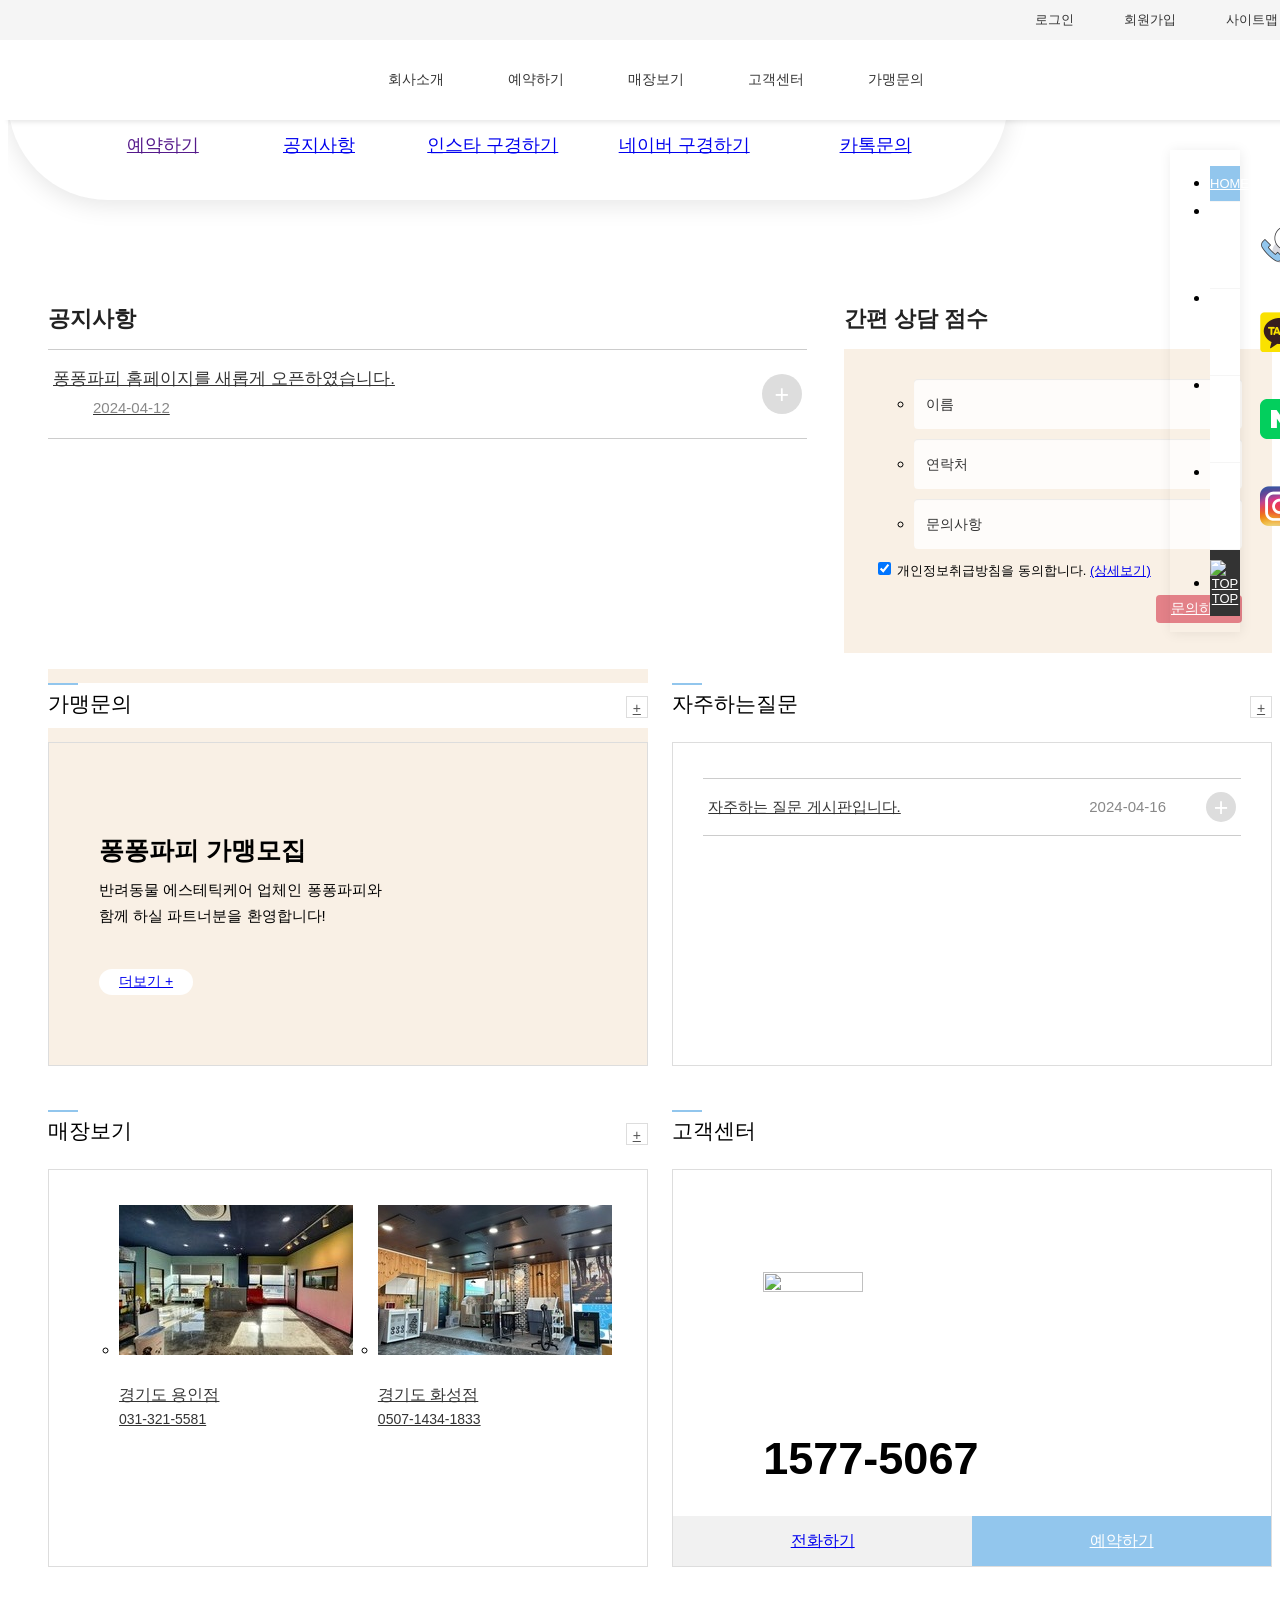
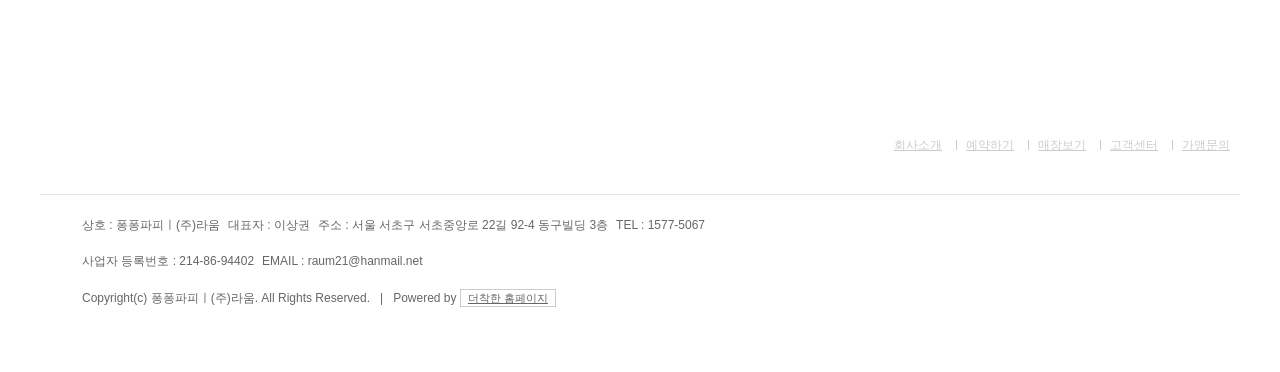
==== index.html @ 1c0c1ae5 "change to index change to index" ====
<!DOCTYPE html>
<html lang="en">
<head>
    <meta charset="UTF-8">
    <meta name="viewport" content="width=device-width, initial-scale=1.0">
    <title>My Home Page By 풍풍파피</title>
    <script type="text/javascript" src="./js/jquery-3.2.1.min.js"></script>
    <script type="text/javascript" src="./js/all-min.js"></script>

    <link type="text/css" rel="stylesheet" href="/MyHomePage/MyHomePage/owl.carousel.min.css" /> <!--container에 있는 main화면에 필수-->
    <link type="text/css" rel="stylesheet" href="/MyHomePage/MyHomePage/mobile.css" /> <!--디자인에 필수-->
    <link type="text/css" rel="stylesheet" href="/MyHomePage/MyHomePage/pc.css" /> <!--디자인에 필수-->
    <link type="text/css" rel="stylesheet" href="/MyHomePage/MyHomePage/glores.css" /> <!--로그인, 회원가입, 사이트맵에 필수-->
    <link type="text/css" rel="stylesheet" href="/MyHomePage/MyHomePage/method.css" /> <!--공지사항에 필수-->
    <link type="text/css" rel="stylesheet" href="/MyHomePage/MyHomePage/method_pc.css" /> <!--공지사항에 필수-->

<script>
    function documentRead() {
        $('.topnavsub').click(function (event) {
            event.preventDefault();
            var targetDivId = $(this).data("target");
    
            // Hide all sections initially
            $('div.container > div').hide();
    
            // Show the targeted section
            $('#' + targetDivId).show();
        });
    
        // Add logout button logic
        $('#logoutBtn').click(function () {
            // Show the main container
            $('.container').show(); // Make sure the container is visible
    
            // Show specific sections inside the container
            $('.container > .image-container').show();
            $('.container > .mblock_style_01').show();
            $('.container > .mblock_style_06').show();
            $('.container > .mblock_06').show();
    
            // Hide other sections
            $('#login-section, #join-section, #sitemap-section').hide();
    
            // Reset button visibility
            $('#logoutBtn').hide();
            $('#loginBtn').show();
            $('#joinBtn').show();
            $('#sitemapBtn').show();
    
            // Scroll to the top of the page
            window.scrollTo(0, 0);
        });
    }
    
    $(document).ready(documentRead);
    
</script>
</head>
<body>
    <div class="viewport">

    <!-- header -->
    <style>
    .header {
        display: flex;
        flex-direction: column;
        align-items: center;
        width: 100%;
        position: fixed;
        top: 0;
        background-color: white;
        z-index: 100;
        box-shadow: 0 2px 5px rgba(0, 0, 0, 0.1);
    }
    
    #header_top {
        width: 100%;
        height: 40px;
        background: #f5f5f5;
        display: flex;
        align-items: center;
        justify-content: flex-end;
        padding: 0 40px;
    }
    
    #usermgr {
        display: flex;
        gap: 15px;
    }

    
    #usermgr > a {
        display: flex;
        align-items: center;
        gap: 5px;
        font-size: 0.8em;
        color: #333;
        text-decoration: none;
        padding: 0px 10px;
        transition: color 0.3s;
    }

    #usermgr > a:hover {
        color: #6495ED;
    }

    #header_bottom {
        display: flex;
        align-items: center;
        justify-content: center;
        width: 100%;
        padding: 0px 40px;
        background-color: white;
    }

    .logo {
        display: flex;
        justify-content: center;
        /* margin-right: 40px; */
    }
    
    .logo img {
    width: 150px;
    height: auto;
    max-width: none;
    }

    /* .logo img {
        max-width: 100%;
        height: auto;
    } */

    .menu {
        display: flex;
        align-items: center;
        list-style: none;
        margin-left: 40px;
    }
    
    .menu ul.dep1 {
        display: flex;
        list-style: none;
        margin: 0;
        padding: 0;
        gap: 20px;
    }
    
    .menu ul.dep1 > li {
        position: relative;
        min-width: 100px;
    }
    
    .menu ul.dep1 > li > a {
        font-size: 14px;
        text-decoration: none;
        color: #333;
        padding: 5px 10px;
        transition: color 0.3s;
        white-space: nowrap;
    }
    
    .menu ul.dep1 > li > a:hover {
        color: #6495ED;
        border-radius: 1px;
    }

    .menu .dep2 {
        display: none;
        position: absolute;
        top: 120%;
        left: 0;
        background-color: #333;
        border-radius: 2px;
        padding: 10px;
        z-index: 10;
    }

    .menu .dep2 li {
        padding: 10px 0px;
        text-align: center;
    }

    .menu .dep2 li a {
        color: #FFF;
        text-decoration: none;
        display: block;
        font-size: 12px;
    }

    .menu .dep2 li a:hover {
        text-decoration: underline;
    }

    .menu ul.dep1 > li:hover .dep2 {
        display: block;
    }
    </style>
    <div class="header">
    
        <div id="header_top">
            <div id="usermgr">
                <a href="#" class="topnavsub" id="logoutBtn" data-target="logout-section" style="display:none" alt="로그아웃">
                    <span id="userNickname"></span> 님
                    <img src="/MyHomePage/MyHomePage/images/logout.png" width="10px" height="10px">
                    로그아웃
                </a>
                <a href="#" class="topnavsub" id="loginBtn" data-target="login-section" alt="로그인">
                    <img src="/MyHomePage/MyHomePage/images/login.png" width="10px" height="10px">
                    로그인
                </a>
                <a href="#" class="topnavsub" id="joinBtn" data-target="join-section" alt="회원가입" onclick="showTerms()">
                    <img src="/MyHomePage/MyHomePage/images/join.png" width="10px" height="10px">
                    회원가입
                </a>
                <a href="#" class="topnavsub" id="sitemapBtn" data-target="sitemap-section" alt="사이트맵">
                    <img src="/MyHomePage/MyHomePage/images/sitemap.png" width="10px" height="10px">
                    사이트맵
                </a>
            </div>
        </div>

        <div id="header_bottom">
            <div class="logo">
                <h1><a href="">
                    <img src="MyHomePage/MyHomePage/images/ro-go17138561891.jpg" alt="">
                </a></h1>
            </div>
            
            <div class="menu">
                <ul class="dep1">
                    <li>
                        <a href="" id="introLink">회사소개</a>
                    </li>
                    <li>
                        <a href="" id="reservationLink">예약하기
                            <div class="dep2">
                                <ul>
                                    <li><a href="" id="reservationLink">예약하기</a></li>
                                    <li><a href="" id="reservation_confirm_cancel_Link">예약확인/취소</a></li>
                                </ul>
                            </div>
                        </a>
                    </li>
                    <li>
                        <a href="" id="shopmapLink">매장보기</a>
                    </li>
                    <li>
                        <a href="" id="cum_centerLink">고객센터
                            <div class="dep2">
                                <ul>
                                    <li><a href="" id="noticeLink">공지사항</a></li>
                                    <li><a href="" id="questionLink">문의하기</a></li>
                                    <li><a href="" id="albumLink">미용앨범</a></li>
                                    <li><a href="" id="frequestionLink">자주하는 질문</a></li>
                                </ul>
                            </div>
                        </a>
                    </li>
                    <li>
                        <a href="" id="ga-question-link">가맹문의</a>
                    </li>
                </ul>
            </div>

            <!--화면 줄릴 때-->
            <style>
                .toggleGnb {
                    position: absolute;
                    width: 50px;
                    height: 50px;
                    top: 0;
                    right: 0;
                    display: block;
                    padding: 0;
                    text-decoration: none;
                    color: #333;
                    font-size: 30px;
                    border-left: 1px solid #ccc;
                    padding: 10px 0 0 10px;
                }
                
                #mo_nav { z-index: 9999; }

                @media (max-width: 900px) {
                    .icon-menu {
                        display: block;
                    }
                    #phone-menu a {
                        display: block;
                    }
                    #mo_nav {
                        display: block;
                    }
                    .menu {
                        display: none;
                    }
                }
                
                @media (min-width: 900px) {
                    .icon-menu {
                        display: none;
                    }
                    #phone-menu a {
                        display: none;
                    }
                    #mo_nav {
                        display: none;
                    }
                    .menu {
                        display: block;
                    }
                }

                #phone-menu {
                    display: flex;
                    justify-content: flex-start;
                    align-items: center;
                }
                
                #phone-menu a {
                    margin-right: 10px;
                }
                
                #phone-menu img {
                    height: 30px;
                    width: 30px;
                }

                #mo_nav {
                    display: none;
                    position: absolute;
                    top: 75px;
                    left: 0;
                    width: 100%;
                    background: #92c6ed;
                    z-index: 999;
                    padding: 0;
                }
                
                #mo_nav.on {
                    display: block;
                }
                
                .pm-navigation_vertical_toggle_mo_nav_01 ul {
                    margin: 0;
                    padding: 0;
                    list-style: none;
                }
                
                .pm-navigation_vertical_toggle_mo_nav_01 .dep1 > li {
                    border-top: 1px solid #fff;
                }
                
                .pm-navigation_vertical_toggle_mo_nav_01 .dep1 > li:first-child {
                    border-top: none;
                }
                
                .pm-navigation_vertical_toggle_mo_nav_01 .dep1 > li > a {
                    display: block;
                    padding: 20px 15px;
                    background: #92c6ed;
                    font-size: 14px;
                    color: #fff;
                    text-decoration: none;
                }
                
                .pm-navigation_vertical_toggle_mo_nav_01 .dep1 > li > div {
                    display: none;
                }
                
                .pm-navigation_vertical_toggle_mo_nav_01 .dep1 > li.active > div {
                    display: block;
                }
                
                .pm-navigation_vertical_toggle_mo_nav_01 .dep2 {
                    padding: 8px 0;
                    background: #f5f5f5;
                }
                
                .pm-navigation_vertical_toggle_mo_nav_01 .dep2 > li > a {
                    padding: 6px 15px;
                    font-size: 13px;
                    color: #333;
                    text-decoration: none;
                }
            </style>
            <script>
                jQuery(function ($) {
                    $('.icon-menu').on('click', function () {
                        $('#mo_nav').toggleClass('on');
                    });
                
                    $(window).resize(function () {
                        if ($(window).innerWidth() > 768) {
                            $('#mo_nav').removeClass('on');
                            $('.menu').show();
                        } else {
                            $('.menu').hide();
                        }
                    });
                
                    if ($(window).innerWidth() > 768) {
                        $('#mo_nav').removeClass('on');
                        $('.menu').show();
                    } else {
                        $('.menu').hide();
                    }
                });
                
            </script>
            <div id="phone-menu">
                <a href="javascript:;" class="icon-menu toggleGnb on" alt="모바일 메뉴버튼">
                    <img src="/MyHomePage/MyHomePage/images/menu1.png">
                </a>
                <a href="javascript:alert('전화연결은 스마트폰에서만 가능합니다.');" class="icon-phone m_tel dis_mobile_tablet">
                    <img src="/MyHomePage/MyHomePage/images/phone.png">
                </a>
            </div>
            
            <div id="mo_nav" class="mo_nav on">
                <style>
                    .pm-navigation_vertical_toggle_mo_nav_01 {position:relative; z-index:10;}
                    .pm-navigation_vertical_toggle_mo_nav_01 ul {margin:0; padding:0; list-style:none;}
                    .pm-navigation_vertical_toggle_mo_nav_01 a {display:block; text-decoration:none;}
                    .pm-navigation_vertical_toggle_mo_nav_01 [role=toggle] > a:before {content:''; position:absolute; top:50%; right:15px; width:0; height:0; margin-top:-2px; border-width:5px; border-style:solid; border-color:white transparent transparent transparent;}
                    .pm-navigation_vertical_toggle_mo_nav_01 [role=toggle].active > a:before {margin-top:-8px; border-color:transparent transparent white transparent;}
                    
                    .pm-navigation_vertical_toggle_mo_nav_01 .dep1 > li {border-top:1px solid #fff;}
                    .pm-navigation_vertical_toggle_mo_nav_01 .dep1 > li:first-child {border-top:none;}
                    .pm-navigation_vertical_toggle_mo_nav_01 .dep1 > li > a {position:relative; padding:12px 15px; background:#92c6ed; font-size:14px;font-family:'Montserrat', 'Noto Sans', NanumGothic, '나눔고딕', 'Open Sans', sans-serif;color:#fff;}
                    .pm-navigation_vertical_toggle_mo_nav_01 .dep1 > li.on > a,
                    .pm-navigation_vertical_toggle_mo_nav_01 .dep1 > li.active > a,
                    .pm-navigation_vertical_toggle_mo_nav_01 .dep1 > li:hover > a {background:#888; color:#fff;}
                    .pm-navigation_vertical_toggle_mo_nav_01 .dep1 > li > div {display:none;}
                    
                    .pm-navigation_vertical_toggle_mo_nav_01 .dep2 {padding:8px 0; background:#f5f5f5;}
                    .pm-navigation_vertical_toggle_mo_nav_01 .dep2 > li > a {padding:6px 15px; font-size:13px; color:#333; font-family:'Montserrat', 'Noto Sans', NanumGothic, '나눔고딕', 'Open Sans', sans-serif;}
                    .pm-navigation_vertical_toggle_mo_nav_01 .dep2 > li.on > a,
                    .pm-navigation_vertical_toggle_mo_nav_01 .dep2 > li:hover > a {font-weight:500;color:#d36188;}
                </style>
                <div id="pm_mo_nav_01" class="pm-navigation_vertical_toggle_mo_nav_01">
                    <ul class="dep1">
                        <li><a href="" id="introLink">회사소개</a></li>
                        <li role="toggle"><a href="#" id="reservationLink">예약하기</a>
                            <div>  
                                <ul class="dep2">
                                    <li><a href="#" id="reservationLink">예약하기</a></li>
                                    <li><a href="#" id="reservation_confirm_cancel_Link">예약확인/취소</a></li>
                                </ul>
                            </div>
                        </li>
                        <li><a href="#" id="shopmapLink">매장보기</a></li>
                        <li role="toggle"><a href="#" id="cum_centerLink">고객센터</a>
                            <div>
                                <ul class="dep2">
                                    <li><a href="#" id="noticeLink">공지사항</a></li>
                                    <li><a href="#" id="questionLink">문의하기</a></li>
                                    <li><a href="#" id="albumLink">미용앨범</a></li>
                                    <li><a href="#" id="frequestionLink">자주하는질문</a></li>
                                </ul>
                            </div>
                        </li>
                        <li><a href="#" id="ga-question-link">가맹문의</a></li>
                    </ul>
                </div>
                <script>
                    jQuery(function($){
                        $('#pm_mo_nav_01 [role=toggle] > a').on('click', function(e){
                            var
                                $li = $(this).parent()
                                ,$lis = $(this).closest('ul').children()
                                ,$active = $(this).parent().parent().children('.active')
                            ;
                            if ($li.hasClass('active'))
                            {
                                $li.removeClass('active');
                                $li.children('div').slideUp(200);
                            }
                            else
                            {
                                $active.children('div').slideUp(200);
                                $active.removeClass('active');
                                $li.addClass('active');
                                $(this).next().slideDown(200);
                            }
                            return false;
                        });
                        
                        $( window ).resize(function() {
                            if($(window).innerWidth() > 768){
                                $('#mo_nav').removeClass('on');
                                $('.toggleGnb').removeClass('on');
                            }
                        });
                    });
                </script>
            </div>
            <!--화면 줄릴 때-->
        </div>

    </div>
    <!-- header -->

    <!-- container 시작-->
    <style>
        .hidden {display: none;}
        
        .container {
            display: block;
            overflow: hidden;
            padding-top: 40px;
        }
        
        .image-container {
            position: relative;
            width: 100%;
            z-index: 1;
        }
        
        .image-container img {
            width: 100%;
            height: auto;
            display: none;
            opacity: 0;
            transform: scale(0.1);
            transition: transform 1s ease, opacity 1s ease;
        }

        .image-container img.active {
            display: block;
            opacity: 1;
            animation: scaleUpDown 5s ease;
        }

        @keyframes scaleUpDown {
            0% {
                transform: scale(1);
            }
            50% {
                transform: scale(1.1);
            }
            100% {
                transform: scale(1);
            }
        }

        .caption {
            position: absolute;
            top: 50%;
            right: 70%;
            transform: translateY(-50%);
            padding: 10px;
            background-color: transparent;
        }
        
        .caption p {
            text-decoration: 1px 1px 2px #585858;
            font-size: 20px;
            color: rgb(0, 0, 0);
            font-style: bold;
        }
        
        .caption h1 {
            text-decoration: 1px 1px 2px #585858;
            font-size: 50px;
            color: rgb(109, 0, 0);
            font-style: bold;
        }
    </style>
    <div class="container">
        <script>
            document.addEventListener("DOMContentLoaded", function () {
                const images = document.querySelectorAll('.image-container img');
                let currentIndex = 0;
    
                function showNextImage() {
                    images[currentIndex].classList.remove('active');
                    currentIndex = (currentIndex + 1) % images.length;
                    images[currentIndex].classList.add('active');
                }
                setInterval(showNextImage, 5000); // 5초 간격
            });
        </script>
        <div class="image-container">
            <img src="/MyHomePage/MyHomePage/images/m31713249627.jpg.jpg" class="pc_img active" alt="Image 1">
            <img src="/MyHomePage/MyHomePage/images/m11713249466.jpg.jpg" class="pc_img" alt="Image 2">
            <img src="/MyHomePage/MyHomePage/images/m21713249514.jpg.jpg" class="pc_img" alt="Image 3">
            <img src="/MyHomePage/MyHomePage/images/m51713508840.jpg" class="pc_img" alt="Image 4">
            <div class="caption">
                <style>
                    .caption {
                        background: rgba(255, 255, 255, .7);
                        padding: 40px 10px;
                        text-align: center;
                        position: absolute;
                        top: 50%;
                        left: 50%;
                        transform: translate(-50%, -50%);
                        width: 1000px;
                        text-align: center;
                    }
                    .separator {
                        width: 80%;
                        height: 2px;
                        background-color: #5a0000;
                        margin: 20px auto;
                    }
                </style>
                <p> 반려동물 에스테틱케어 </p>
                <div class="separator"></div>
                <h1> 퐁퐁파피 </h1>
            </div>
        </div>
        
        <!--Login, Join, SiteMap 시작-->
        <style>
            .body_content {
                padding: 100px 0 100px 0;
                margin-top: 0;
            }
        </style>
        <!--로그인 시작-->
        <div id="login-section" class="login" style="display: none;">
            <div class="width_wrap">
                <h1 class="sub_subject">로그인<span></span></h1>
            </div>
            <style>
                .sub_visual_wrap_sub_title {position:relative;width:100%}
                .sub_visual_wrap_sub_title .sub_top_img_wrap {overflow:hidden;position:relative}
                .sub_visual_wrap_sub_title .sub_top_img_wrap img {visibility:hidden;max-width:none;height:150px;vertical-align:top}
                .sub_visual_wrap_sub_title .sub_top_img_wrap .sub_top_img {position:absolute;top:0;right:0;bottom:0;left:0;background:url('/MyHomePage/MyHomePage/images/m51713508840.jpg') no-repeat center;background-size:cover;transform:scale(1.1);transition:all 4s ease;}
                .sub_visual_wrap_sub_title .sub_top_cont_wrap {position:absolute;top:0;right:0;left:0;bottom:0;padding:0}
                .sub_visual_wrap_sub_title .sub_top_cont_wrap .sub_top_cont {display:table;width:100%;max-width:1300px;height:100%;margin:0 auto;}
                .sub_visual_wrap_sub_title .sub_top_cont_wrap .sub_top_cont .top_text_inner {display:table-cell;padding:15px 20px;vertical-align:middle;}
                .sub_visual_wrap_sub_title .sub_top_cont_wrap .sub_top_cont .top_text_inner .sub_top_title {margin:0;padding:0;font-size:0;}
                .sub_visual_wrap_sub_title .sub_top_cont_wrap .sub_top_cont .top_text_inner .sub_top_title > span {display:inline-block;position:relative;top:40px;font-size:25px;font-weight:600;color:#fff;line-height:30px;letter-spacing:-.03em;vertical-align:top;opacity:0;font-family:'Montserrat', 'Noto Sans', NanumGothic, '나눔고딕', 'Open Sans', sans-serif;/*text-shadow:1px 1px 3px #585858*/}
                .sub_visual_wrap_sub_title .sub_top_cont_wrap .sub_top_cont .top_text_inner .sub_top_text {position:relative;top:20px;margin:5px 0 0;padding:0;font-size:14px;color:#fff;line-height:22px;letter-spacing:-.03em;opacity:0;transition:all .8s ease .4s;font-family:'Montserrat', 'Noto Sans', NanumGothic, '나눔고딕', 'Open Sans', sans-serif;font-weight:400;/*text-shadow:1px 1px 5px #585858*/}
            
                @media all and (min-width:1024px){
                .sub_visual_wrap_sub_title .sub_top_img_wrap img {width:100%;max-width:none;height:300px;}
                .sub_visual_wrap_sub_title .sub_top_cont_wrap .sub_top_cont .top_text_inner {box-sizing:border-box;padding:0;}
                .sub_visual_wrap_sub_title .sub_top_cont_wrap .sub_top_cont .top_text_inner .sub_top_title > span {font-size:40px;line-height:55px;}
                .sub_visual_wrap_sub_title .sub_top_cont_wrap .sub_top_cont .top_text_inner .sub_top_text {margin-top:15px;font-size:17px;line-height:30px;}
                }

                .btn-login {
                    display: inline-block;
                    width: 100%;
                    max-width: 300px;
                    padding: 20px 100px;
                    font-size: 16px;
                    text-align: center;
                    color: #fff;
                    background-color: #b71d21;
                    border: none;
                    border-radius: 5px;
                    cursor: pointer;
                    text-decoration: none;
                    transition: all 0.3s ease;
                    font-size: large;
                    font-style: bold;
                }

                .btn-login:hover {
                    background-color: #9a181d;
                    box-shadow: 0 4px 6px rgba(0, 0, 0, 0.2);
                }

                .btn-login:active {
                    background-color: #7e1317;
                    transform: scale(0.98);
                }

                .login-btn-submit {
                    text-align: center;
                    margin-top: 20px;
                }
            </style>
            <div class="sub_visual_wrap_sub_title">
                <div class="sub_top_img_wrap">
                <img src="/MyHomePage/MyHomePage/images/m51713508840.jpg" alt="">
                <div class="sub_top_img" style="transform: scale(1);"></div>
                </div>
                <div class="sub_top_cont_wrap">
                <div class="sub_top_cont">
                    <div class="top_text_inner">
                    <p class="sub_top_title">
                        <span style="transition: 0.3s 0.4s; top: 0px; opacity: 1;">로</span>
                        <span style="transition: 0.6s 0.5s; top: 0px; opacity: 1;">그</span>
                        <span style="transition: 0.9s 0.6s; top: 0px; opacity: 1;">인</span>
                    </p>
                    </div>
                </div>
                </div>
            </div>
            <div class="width_wrap">
                <div class="body_content">
                    <form name="page_login_page_form" method="post" action="">
                        <input type="hidden" name="re_url" value="">
                        <input type="hidden" name="this_domain">
                        <input type="hidden" name="post_action">
                        <input type="hidden" name="mode">
                        <input type="hidden" name="popup" value="">
                        <input type="hidden" name="form_sess_id" value="">
                        <input type="hidden" name="form_id_name" value="">
                        <div class="glores-B-login">
                                <h3 class="glores-B-login-title"><span>회원 로그인</span></h3>
                            <div class="glores-B-login-form">
                                <div class="login-input-box">
                                    <ul>
                                        <li>
                                        <label for="input_id">아이디</label>
                                        <input type="text" name="id" id="input_id" placeholder="아이디" required="">
                                        </li>
                                        <li>
                                        <label for="input_pw">비밀번호</label>
                                        <input type="password" name="pwd" id="input_pw" maxlength="16" placeholder="비밀번호" required="">
                                        </li>
                                    </ul>
                                </div>
                                <div class="login-check-box">
                                <span>
                                    <input type="checkbox" name="id_save" id="id_save" value="1">
                                    <label for="id_save">아이디 저장</label>
                                </span>
                                <span>
                                    <input type="checkbox" name="auto_login_yn" id="auto_login_yn" value="1">
                                    <label for="auto_login_yn">자동 로그인</label>
                                </span>
                                <span>
                                    <input type="checkbox" name="page_ssl_yn" id="page_ssl_yn" value="1" checked="">
                                    <label for="page_ssl_yn">보안접속</label>
                                </span>
                                </div>   
                                <div class="login-btn-box">
                                <span><a href="javascript:pwd_search()" id="joinBtn" data-target="join-section" class="topnavsub btn-join">회원가입</a></span>
                                <span><a href="javascript:pwd_search()">아이디/비밀번호 찾기</a></span>
                                </div>
                                <div class="login-btn-submit">
                                    <a type="submit" onclick="Login()" class="btn-login">로그인</a>
                                </div>
                            </div>
                        </div>
                    </form>
                    
                </div>
            </div>
        </div>
        <!--로그인 끝-->
    
        <!--이전, 회원가입, 로그인 버튼-->
        <script>
            function Login() {
                var userID = document.getElementById("input_id").value;
                var userPassword = document.getElementById("input_pw").value;
        
                // 아이디와 비밀번호 입력 여부 확인
                if (!userID || !userPassword) {
                    alert("아이디와 비밀번호는 필수 항목입니다.");
                    return;
                }
        
                // 사용자 이름 표시
                displayUserName(userID);
        
                // 페이지 요소 상태 변경
                document.querySelector('.container').style.display = 'block';
                document.querySelector('.container > .image-container').style.display = 'block';
                document.querySelector('.container > .mblock_style_01').style.display = 'block';
                document.querySelector('.container > .mblock_style_06').style.display = 'block';
                document.querySelector('.container > .mblock_06').style.display = 'block';
        
                // 섹션 상태 업데이트
                document.querySelector('#login-section').style.display = 'none';
                document.querySelector('#join-section').style.display = 'none';
                document.querySelector('#sitemap-section').style.display = 'none';
        
                // 버튼 상태 업데이트
                document.querySelector('#logoutBtn').style.display = 'inline-block';
                document.querySelector('#loginBtn').style.display = 'none';
                document.querySelector('#joinBtn').style.display = 'inline-block';
                document.querySelector('#sitemapBtn').style.display = 'inline-block';
        
                // 페이지 상단으로 스크롤
                window.scrollTo(0, 0);
            }
        
            // 사용자 이름을 표시하는 함수
            function displayUserName(userID) {
                document.getElementById('userNickname').textContent = userID;
                document.getElementById('displayUsername').textContent = `"${userID}"`;
            }
        </script>

        <script>
            function showTerms() {
                document.getElementById("termsSection").style.display = "block";
                document.getElementById("infoInputSection").style.display = "none";
                document.getElementById("completeSection").style.display = "none";
            }

            function goToInfoInput() {
                document.getElementById("termsSection").style.display = "none";
                document.getElementById("infoInputSection").style.display = "block";
                document.getElementById("completeSection").style.display = "none";
            }
        
            function submitSignUp() {
                var userID = document.getElementById("id").value;
                var userName = document.getElementById("nickname").value;
        
                if (!userID || !userName) {
                    alert("아이디와 별명은 필수 항목입니다.");
                    return;
                }
                
                displayUserName(userName);
                
                document.getElementById("infoInputSection").style.display = "none";
                document.getElementById("completeSection").style.display = "block";
                document.getElementById("termsSection").style.display = "none";
        
                document.getElementById("logoutBtn").style.display = "inline-block";
                document.getElementById("joinBtn").style.display = "inline-block";
                document.getElementById("loginBtn").style.display = "none";
            }
        
            function displayUserName(userName) {
                document.getElementById('userNickname').textContent = userName;
                document.getElementById('displayUsername').textContent = `"${userName}"`;
            }
            
            function showLogin() {
                document.getElementById("login-section").style.display = "block";
                document.getElementById("termsSection").style.display = "none";
                document.getElementById("infoInputSection").style.display = "none";
                document.getElementById("completeSection").style.display = "none";

                $('#logoutBtn').hide();
                $('#loginBtn').show();
                $('#joinBtn').show();
                $('#sitemapBtn').show();
            }
        
            function hideLogin() {
                document.getElementById("login-section").style.display = "none";
            }

            function goBackToTerms() {
                $('.container').show();
                $('.container > .image-container').show();
                $('.container > .mblock_style_01').show();
                $('.container > .mblock_style_06').show();
                $('.container > .mblock_06').show();
                
                $('#login-section, #join-section, #sitemap-section').hide();
                
                $('#logoutBtn').hide();
                $('#loginBtn').show();
                $('#joinBtn').show();
                $('#sitemapBtn').show();
            }
        
            function goBackToInfoInput() {
                document.getElementById("termsSection").style.display = "block";
                document.getElementById("infoInputSection").style.display = "none";
                document.getElementById("completeSection").style.display = "none";
            }
        
            function goToMain() {
                $('.container').show();
                $('.container > .image-container').show();
                $('.container > .mblock_style_01').show();
                $('.container > .mblock_style_06').show();
                $('.container > .mblock_06').show();
        
                $('#login-section, #join-section, #sitemap-section').hide();
        
                $('#logoutBtn').hide();
                $('#loginBtn').show();
                $('#joinBtn').show();
                $('#sitemapBtn').show();
        
                window.scrollTo(0, 0);
            }
        </script>
        <!--이전, 회원가입, 로그인 버튼-->

        <!--회원가입 시작-->
        <div id="join-section" class="join" style="display: none;">
            <!--약관동의 시작-->
            <div id="termsSection" class="section" style="display: block;">
                <div class="width_wrap">
                    <h1 class="sub_subject">약관동의<span></span></h1>
                </div>
                <style>
                    .sub_visual_wrap_sub_title {position:relative;width:100%}
                    .sub_visual_wrap_sub_title .sub_top_img_wrap {overflow:hidden;position:relative}
                    .sub_visual_wrap_sub_title .sub_top_img_wrap img {visibility:hidden;max-width:none;height:150px;vertical-align:top}
                    .sub_visual_wrap_sub_title .sub_top_img_wrap .sub_top_img001 {position:absolute;top:0;right:0;bottom:0;left:0;background:url('/MyHomePage/MyHomePage/images/m11713249466.jpg.jpg') no-repeat center;background-size:cover;transform:scale(1.1);transition:all 4s ease;}
                    .sub_visual_wrap_sub_title .sub_top_cont_wrap {position:absolute;top:0;right:0;left:0;bottom:0;padding:0}
                    .sub_visual_wrap_sub_title .sub_top_cont_wrap .sub_top_cont {display:table;width:100%;max-width:1300px;height:100%;margin:0 auto;}
                    .sub_visual_wrap_sub_title .sub_top_cont_wrap .sub_top_cont .top_text_inner {display:table-cell;padding:15px 20px;vertical-align:middle;}
                    .sub_visual_wrap_sub_title .sub_top_cont_wrap .sub_top_cont .top_text_inner .sub_top_title {margin:0;padding:0;font-size:0;}
                    .sub_visual_wrap_sub_title .sub_top_cont_wrap .sub_top_cont .top_text_inner .sub_top_title > span {display:inline-block;position:relative;top:40px;font-size:25px;font-weight:600;color:#fff;line-height:30px;letter-spacing:-.03em;vertical-align:top;opacity:0;font-family:'Montserrat', 'Noto Sans', NanumGothic, '나눔고딕', 'Open Sans', sans-serif;/*text-shadow:1px 1px 3px #585858*/}
                    .sub_visual_wrap_sub_title .sub_top_cont_wrap .sub_top_cont .top_text_inner .sub_top_text {position:relative;top:20px;margin:5px 0 0;padding:0;font-size:14px;color:#fff;line-height:22px;letter-spacing:-.03em;opacity:0;transition:all .8s ease .4s;font-family:'Montserrat', 'Noto Sans', NanumGothic, '나눔고딕', 'Open Sans', sans-serif;font-weight:400;/*text-shadow:1px 1px 5px #585858*/}
                
                    @media all and (min-width:1024px){
                    .sub_visual_wrap_sub_title .sub_top_img_wrap img {width:100%;max-width:none;height:300px;}
                    .sub_visual_wrap_sub_title .sub_top_cont_wrap .sub_top_cont .top_text_inner {box-sizing:border-box;padding:0;}
                    .sub_visual_wrap_sub_title .sub_top_cont_wrap .sub_top_cont .top_text_inner .sub_top_title > span {font-size:40px;line-height:55px;}
                    .sub_visual_wrap_sub_title .sub_top_cont_wrap .sub_top_cont .top_text_inner .sub_top_text {margin-top:15px;font-size:17px;line-height:30px;}
                    }
                </style>
                <div class="sub_visual_wrap_sub_title">
                    <div class="sub_top_img_wrap">
                        <img src="/MyHomePage/MyHomePage/images/m11713249466.jpg.jpg" alt="">
                        <div class="sub_top_img001" style="transform: scale(1);"></div>
                    </div>
                    <div class="sub_top_cont_wrap">
                        <div class="sub_top_cont">
                            <div class="top_text_inner">
                                <p class="sub_top_title">
                                            <span style="transition: 0.3s 0.4s; top: 0px; opacity: 1;">약</span>
                                            <span style="transition: 0.6s 0.5s; top: 0px; opacity: 1;">관</span>
                                            <span style="transition: 0.9s 0.6s; top: 0px; opacity: 1;">동</span>
                                            <span style="transition: 1.2s 0.7s; top: 0px; opacity: 1;">의</span>
                                </p>
                            </div>
                        </div>
                    </div>
                </div>
                <script>
                    jQuery(function($){
                    var $obj = $('.sub_visual_wrap_sub_title');
                
                    $obj.find('.sub_top_title').each(function(){
                        $(this).find('> span').each(function(){
                        var
                            duration = 0.3,
                            delay = 0.1,
                            first_delay = 0.3,
                            idx = $(this).index()+1,
                            trans = 'all ' + idx*duration + 's ease ' + (idx*delay+first_delay) + 's'
                        ;
                        $(this).css({
                            'transition':trans
                        });
                        });
                    });
                
                    $obj.find('.sub_top_img').css({
                        'transform':'scale(1)'
                    });
                
                    setTimeout(function(){
                        $obj.find('.sub_top_title').each(function(){
                        $(this).find('> span').each(function(){
                            $(this).css({
                            'top':0,
                            'opacity':1
                            });
                        });
                        });
                        $obj.find('.sub_top_text').css({
                        'top':0,
                        'opacity':1
                        });
                    }, 500);
                    });
                </script>
                <!--gotoTop-->
                <script>
                if (window.jQuery) {
                    jQuery(document).ready(function() {
                    $('.sc_ptop').click(function() {
                        $('body,html').animate({
                        scrollTop: 0
                        }, 800);
                        return false;
                    });
                    });
                }
                </script>
                <!--gotoTop-->
                <style>
                    .agreementBody {text-align:left;}
                    .agreementBody .infBox {margin:0; text-align:right; font-size:12px; font-style:italic;}
                    .agreementBody h5 {margin:2em 0 0;}
                    .agreementBody h3 {margin:.2em 0 1.2em; padding:.8em; border:1px solid #aaa; font-size:18px; text-align:center; background:#f1f1f1;}
                    .agreementBody h4 {margin:0 0 .5em;}
                    .agreementBody p {font-size:13px; line-height:1.5em;}
                    .agreementBody .sc_ptop {text-align:right; margin:1em 0; line-height:normal;}
                    .agreementBody .sc_ptop a {
                        display:inline-block; padding:5px 8px; background:#999; border-radius:3px; margin-right:8px;
                        text-decoration:none; font-size:13px; color:#fff;
                    }
                    .agreementBody ol {padding-left:22px; margin:0 0 1em; font-size:13px;}
                    .agreementBody ol li {margin:0 0 .5em; line-height:1.4em;}
                    .agreementBody .acon div {font-size:13px; line-height:1.4em;}
                </style>
                <div class="width_wrap">
                    <div class="body_content">
                        <div class="glores-B-join-agree" >
                            <div class="glores-B-join-step">
                                <ol>
                                    <li class="on"><span>01 약관동의</span></li>
                                    <li><span>02 정보입력</span></li>
                                    <li><span>03 가입완료</span></li>
                                </ol>
                            </div>

                            <div class="glores-B-join-title">
                                <h3 class="join-title">약관동의</h3>
                            </div>

                            <div class="glores-B-all-agree">
                                <input type="checkbox" id="all_agree_chk" name="all_agree_chk">
                                <label for="all_agree_chk">전체 동의합니다.</label>
                            </div>

                            <h4 class="glores-B-agree-title mgt-none"><span>이용약관</span> <strong class="point-color1">[필수]</strong></h4>
                            <div class="glores-B-agree-box">
                                <script type="text/javascript" src="#"></script>
                                <link rel="stylesheet" type="text/css" href="#" media="screen">
                                <div class="agreementBody">
                                    <a name="top"></a>
                            <div class="hgrp">
                                <p class="infBox">
                                    ※ Dream C&amp;C은<br>
                                    공정거래위원회에서 심의한 표준약관을 사용하고 있음.
                                </p>
                                <h5>공정거래위원회 표준약관 제10023호</h5>
                                <h3>인터넷 사이버몰 利用標準約款</h3>
                            </div>
                            <div class="acon">
                                <h4>제1조(목적)</h4>
                                <p>
                                    이 약관은 (주)드림씨앤씨 회사(전자상거래 사업자)가 운영하는 (주)드림씨앤씨 사이버 몰(이하 “몰”이라 한다)에서 제공하는 인터넷 관련 서비스(이하 “서비스”라 한다)를 이용함에 있어 사이버 몰과 이용자의 권리,의무 및 책임사항을 규정함을 목적으로 합니다.<br>
                                    ※「PC통신, 무선 등을 이용하는 전자상거래에 대해서도 그 성질에 반하지 않는 한 이 약관을 준용합니다」
                                </p>
                                <p class="sc_ptop"><a href="#top">TOP</a></p>
                            </div>
                            <div class="acon">
                                <h4>제2조(정의)</h4>
                                <ol>
                                    <li>“몰” 이란 (주)드림씨앤씨 회사가 재화 또는 용역(이하 “재화등”이라 함)을 이용자에게 제공하기 위하여 컴퓨터등 정보통신설비를 이용하여 재화등을 거래할 수 있도록 설정한 가상의 영업장을 말하며, 아울러 사이버몰을 운영하는 사업자의 의미로도 사용합니다.</li>
                                    <li>“이용자”란 “몰”에 접속하여 이 약관에 따라 “몰”이 제공하는 서비스를 받는 회원 및 비회원을 말합니다.</li>
                                    <li>‘회원'이라 함은 “몰”에 개인정보를 제공하여 회원등록을 한 자로서, “몰”의 정보를 지속적으로 제공받으며, “몰”이 제공하는 서비스를 계속적으로 이용할 수 있는 자를 말합니다.</li>
                                    <li>‘비회원'이라 함은 회원에 가입하지 않고 “몰”이 제공하는 서비스를 이용하는 자를 말합니다.</li>
                                </ol>
                                <p class="sc_ptop"><a href="#top">TOP</a></p>
                            </div>
                            <div class="acon">
                                <h4>제3조 (약관등의 명시와 설명 및 개정)</h4>
                                <ol>
                                    <li>“몰”은 이 약관의 내용과 상호 및 대표자 성명, 영업소 소재지 주소(소비자의 불만을 처리할 수 있는 곳의 주소를 포함), 전화번호?모사전송번호?전자우편주소, 사업자등록번호, 통신판매업신고번호, 개인정보관리책임자등을 이용자가 쉽게 알 수 있도록 00 사이버몰의 초기 서비스화면(전면)에 게시합니다. 다만, 약관의 내용은 이용자가 연결화면을 통하여 볼 수 있도록 할 수 있습니다.</li>
                                    <li>“몰은 이용자가 약관에 동의하기에 앞서 약관에 정하여져 있는 내용 중 청약철회?배송책임?환불조건 등과 같은 중요한 내용을 이용자가 이해할 수 있도록 별도의 연결화면 또는 팝업화면 등을 제공하여 이용자의 확인을 구하여야 합니다.</li>
                                    <li>“몰”은 전자상거래등에서의 소비자보호에관한법률, 약관의규제에관한법률, 전자거래기본법, 전자서명법, 정보통신망이용촉진등에관한법률, 방문판매등에관한법률, 소비자보호법 등 관련법을 위배하지 않는 범위에서 이 약관을 개정할 수 있습니다.</li>
                                    <li>“몰”이 약관을 개정할 경우에는 적용일자 및 개정사유를 명시하여 현행약관과 함께 몰의 초기화면에 그 적용일자 7일이전부터 적용일자 전일까지 공지합니다.<br>
                                        다만, 이용자에게 불리하게 약관내용을 변경하는 경우에는 최소한 30일 이상의 사전 유예기간을 두고 공지합니다. 이 경우 "몰“은 개정전 내용과 개정후 내용을 명확하게 비교하여 이용자가 알기 쉽도록 표시합니다.</li>
                                    <li>“몰”이 약관을 개정할 경우에는 그 개정약관은 그 적용일자 이후에 체결되는 계약에만 적용되고 그 이전에 이미 체결된 계약에 대해서는 개정전의 약관조항이 그대로 적용됩니다. 다만 이미 계약을 체결한 이용자가 개정약관 조항의 적용을 받기를 원하는 뜻을 제3항에 의한 개정약관의 공지기간내에 ‘몰“에 송신하여 ”몰“의 동의를 받은 경우에는 개정약관 조항이 적용됩니다.</li>
                                    <li>이 약관에서 정하지 아니한 사항과 이 약관의 해석에 관하여는 전자상거래등에서의소비자보호에관한법률, 약관의규제등에관한법률, 공정거래위원회가 정하는 전자상거래등에서의소비자보호지침 및 관계법령 또는 상관례에 따릅니다.</li>
                                </ol>
                                <p class="sc_ptop"><a href="#top">TOP</a></p>
                            </div>
                            <div class="acon">
                                <h4>제4조(서비스의 제공 및 변경)</h4>
                                <ol>
                                    <li>“몰”은 다음과 같은 업무를 수행합니다.
                                        <ol>
                                            <li>재화 또는 용역에 대한 정보 제공 및 구매계약의 체결</li>
                                            <li>구매계약이 체결된 재화 또는 용역의 배송</li>
                                            <li>기타 “몰”이 정하는 업무</li>
                                        </ol>
                                    </li>
                                    <li>“몰”은 재화 또는 용역의 품절 또는 기술적 사양의 변경 등의 경우에는 장차 체결되는 계약에 의해 제공할 재화 또는 용역의 내용을 변경할 수 있습니다. 이 경우에는 변경된 재화 또는 용역의 내용 및 제공일자를 명시하여 현재의 재화 또는 용역의 내용을 게시한 곳에 즉시 공지합니다.</li>
                                    <li>“몰”이 제공하기로 이용자와 계약을 체결한 서비스의 내용을 재화등의 품절 또는 기술적 사양의 변경 등의 사유로 변경할 경우에는 그 사유를 이용자에게 통지 가능한 주소로 즉시 통지합니다.</li>
                                    <li>전항의 경우 “몰”은 이로 인하여 이용자가 입은 손해를 배상합니다. 다만, “몰”이 고의 또는 과실이 없음을 입증하는 경우에는 그러하지 아니합니다.</li>
                                </ol>
                                <p class="sc_ptop"><a href="#top">TOP</a></p>
                            </div>
                            <div class="acon">
                                <h4>제5조(서비스의 중단)</h4>
                                <ol>
                                    <li>“몰”은 컴퓨터 등 정보통신설비의 보수점검?교체 및 고장, 통신의 두절 등의 사유가 발생한 경우에는 서비스의 제공을 일시적으로 중단할 수 있습니다.</li>
                                    <li>“몰”은 제1항의 사유로 서비스의 제공이 일시적으로 중단됨으로 인하여 이용자 또는 제3자가 입은 손해에 대하여 배상합니다. 단, “몰”이 고의 또는 과실이 없음을 입증하는 경우에는 그러하지 아니합니다.</li>
                                    <li>사업종목의 전환, 사업의 포기, 업체간의 통합 등의 이유로 서비스를 제공할 수 없게 되는 경우에는 “몰”은 제8조에 정한 방법으로 이용자에게 통지하고 당초 “몰”에서 제시한 조건에 따라 소비자에게 보상합니다. 다만, “몰”이 보상기준 등을 고지하지 아니한 경우에는 이용자들의 마일리지 또는 e-Money 등을 “몰”에서 통용되는 통화가치에 상응하는 현물 또는 현금으로 이용자에게 지급합니다.</li>
                                </ol>
                                <p class="sc_ptop"><a href="#top">TOP</a></p>
                            </div>
                            <div class="acon">
                                <h4>제6조(회원가입)</h4>
                                <ol>
                                    <li>이용자는 “몰”이 정한 가입 양식에 따라 회원정보를 기입한 후 이 약관에 동의한다는 의사표시를 함으로서 회원가입을 신청합니다.</li>
                                    <li>“몰”은 제1항과 같이 회원으로 가입할 것을 신청한 이용자 중 다음 각호에 해당하지 않는 한 회원으로 등록합니다.
                                        <ol>
                                            <li>가입신청자가 이 약관 제7조제3항에 의하여 이전에 회원자격을 상실한 적이 있는 경우, 다만 제7조제3항에 의한 회원자격 상실후 3년이 경과한 자로서 “몰”의 회원재가입 승낙을 얻은 경우에는 예외로 한다.</li>
                                            <li>등록 내용에 허위, 기재누락, 오기가 있는 경우</li>
                                            <li>기타 회원으로 등록하는 것이 “몰”의 기술상 현저히 지장이 있다고 판단되는 경우</li>
                                        </ol>
                                    </li>
                                    <li>회원가입계약의 성립시기는 “몰”의 승낙이 회원에게 도달한 시점으로 합니다.</li>
                                    <li>회원은 제15조제1항에 의한 등록사항에 변경이 있는 경우, 즉시 전자우편 기타 방법으로 “몰”에 대하여 그 변경사항을 알려야 합니다.</li>
                                </ol>
                                <p class="sc_ptop"><a href="#top">TOP</a></p>
                            </div>
                            <div class="acon">
                                <h4>제7조(회원 탈퇴 및 자격 상실 등)</h4>
                                <ol>
                                    <li>회원은 “몰”에 언제든지 탈퇴를 요청할 수 있으며 “몰”은 즉시 회원탈퇴를 처리합니다.</li>
                                    <li>회원이 다음 각호의 사유에 해당하는 경우, “몰”은 회원자격을 제한 및 정지시킬 수 있습니다.
                                        <ol>
                                            <li>가입신청시에 허위내용을 등록한 경우</li>
                                            <li>“몰”을 이용하여 구입한 재화등의 대금, 기타 “몰”이용에 관련하여 회원이 부담하는 채무를 기일에 지급하지 않는 경우</li>
                                            <li>다른사람의 “몰” 이용을 방해하거나 그 정보를 도용하는 등 전자상거래 질서를 위협하는 경우</li>
                                            <li>“몰”을 이용하여 법령 또는 이 약관이 금지하거나 공서양속에 반하는 행위를 하는 경우</li>
                                        </ol>
                                    </li>
                                    <li>“몰”이 회원 자격을 제한?정지 시킨후, 동일한 행위가 2회이상 반복되거나 30일이내에 그 사유가 시정되지 아니하는 경우 “몰”은 회원자격을 상실시킬 수 있습니다.</li>
                                    <li>“몰”이 회원자격을 상실시키는 경우에는 회원등록을 말소합니다. 이 경우 회원에게 이를 통지하고, 회원등록 말소전에 최소한 30일 이상의 기간을 정하여 소명할 기회를 부여합니다.</li>
                                </ol>
                                <p class="sc_ptop"><a href="#top">TOP</a></p>
                            </div>
                            <div class="acon">
                                <h4>제8조(회원에 대한 통지)</h4>
                                <ol>
                                    <li>“몰”이 회원에 대한 통지를 하는 경우, 회원이 “몰”과 미리 약정하여 지정한 전자우편 주소로 할 수 있습니다.</li>
                                    <li>“몰”은 불특정다수 회원에 대한 통지의 경우 1주일이상 “몰” 게시판에 게시함으로서 개별 통지에 갈음할 수 있습니다. 다만, 회원 본인의 거래와 관련하여 중대한 영향을 미치는 사항에 대하여는 개별통지를 합니다.</li>
                                </ol>
                                <p class="sc_ptop"><a href="#top">TOP</a></p>
                            </div>
                            <div class="acon">
                                <h4>제9조(구매신청)</h4>
                                <div>“몰”이용자는 “몰”상에서 다음 또는 이와 유사한 방법에 의하여 구매를 신청하며,
                                    “몰”은 이용자가 구매신청을 함에 있어서 다음의 각 내용을 알기 쉽게 제공하여야 합니다. 
                                    단, 회원인 경우 제2호 내지 제4호의 적용을 제외할 수 있습니다.
                                    <ol>
                                        <li>재화등의 검색 및 선택</li>
                                        <li>성명, 주소, 전화번호, 전자우편주소(또는 이동전화번호) 등의 입력</li>
                                        <li>약관내용, 청약철회권이 제한되는 서비스, 배송료?설치비 등의 비용부담과 관련한 내용에 대한 확인</li>
                                        <li>이 약관에 동의하고 위 3.호의 사항을 확인하거나 거부하는 표시(예, 마우스 클릭)</li>
                                        <li>재화등의 구매신청 및 이에 관한 확인 또는 “몰”의 확인에 대한 동의</li>
                                        <li>결제방법의 선택</li>
                                    </ol>
                                </div>
                                <p class="sc_ptop"><a href="#top">TOP</a></p>
                            </div>
                            <div class="acon">
                                <h4>제10조 (계약의 성립)</h4>
                                <ol>
                                    <li>“몰”은 제9조와 같은 구매신청에 대하여 다음 각호에 해당하면 승낙하지 않을 수 있습니다. 
                                        다만, 미성년자와 계약을 체결하는 경우에는 법정대리인의 동의를 얻지 못하면 미성년자 본인 
                                        또는 법정대리인이 계약을 취소할 수 있다는 내용을 고지하여야 합니다.
                                        <ol>
                                            <li>신청 내용에 허위, 기재누락, 오기가 있는 경우</li>
                                            <li>미성년자가 담배, 주류등 청소년보호법에서 금지하는 재화 및 용역을 구매하는 경우</li>
                                            <li>기타 구매신청에 승낙하는 것이 “몰” 기술상 현저히 지장이 있다고 판단하는 경우</li>
                                        </ol>
                                    </li>
                                    <li>“몰”의 승낙이 제12조제1항의 수신확인통지형태로 이용자에게 도달한 시점에 계약이 성립한 것으로 봅니다.</li>
                                    <li>“몰”의 승낙의 의사표시에는 이용자의 구매 신청에 대한 확인 및 판매가능 여부, 구매신청의 정정 취소등에 관한 정보등을 포함하여야 합니다.</li>
                                </ol>
                                <p class="sc_ptop"><a href="#top">TOP</a></p>
                            </div>
                            <div class="acon">
                                <h4>제11조(지급방법)</h4>
                                <div>“몰”에서 구매한 재화 또는 용역에 대한 대금지급방법은 다음 각호의 방법중 가용한 방법으로 할 수 있습니다. 단, “몰”은 이용자의 지급방법에 대하여 재화 등의 대금에 어떠한 명목의 수수료도 추가하여 징수할 수 없습니다.
                                    <ol>
                                        <li>폰뱅킹, 인터넷뱅킹, 메일 뱅킹 등의 각종 계좌이체</li>
                                        <li>선불카드, 직불카드, 신용카드 등의 각종 카드 결제</li>
                                        <li>온라인무통장입금</li>
                                        <li>전자화폐에 의한 결제</li>
                                        <li>수령시 대금지급</li>
                                        <li>마일리지 등 “몰”이 지급한 포인트에 의한 결제</li>
                                        <li>“몰”과 계약을 맺었거나 “몰”이 인정한 상품권에 의한 결제</li>
                                        <li>기타 전자적 지급 방법에 의한 대금 지급 등</li>
                                    </ol>
                                </div>
                                <p class="sc_ptop"><a href="#top">TOP</a></p>
                            </div>
                            <div class="acon">
                                <h4>제12조(수신확인통지.구매신청 변경 및 취소)</h4>
                                <ol>
                                    <li>“몰”은 이용자의 구매신청이 있는 경우 이용자에게 수신확인통지를 합니다.</li>
                                    <li>수신확인통지를 받은 이용자는 의사표시의 불일치등이 있는 경우에는 수신확인통지를 받은 후 즉시 구매신청 변경 및 취소를 요청할 수 있고 “몰”은 배송전에 이용자의 요청이 있는 경우에는 지체없이 그 요청에 따라 처리하여야 합니다. 다만 이미 대금을 지불한 경우에는 제15조의 청약철회 등에 관한 규정에 따릅니다.</li>
                                </ol>
                                <p class="sc_ptop"><a href="#top">TOP</a></p>
                            </div>
                            <div class="acon">
                                <h4>제13조(재화등의 공급)</h4>
                                <ol>
                                    <li>“몰”은 이용자와 재화등의 공급시기에 관하여 별도의 약정이 없는 이상, 이용자가 청약을 한 날부터 7일 이내에 재화 등을 배송할 수 있도록 주문제작, 포장 등 기타의 필요한 조치를 취합니다. 다만, “몰”이 이미 재화 등의 대금의 전부 또는 일부를 받은 경우에는 대금의 전부 또는 일부를 받은 날부터 2영업일 이내에 조치를 취합니다. 이때 “몰”은 이용자가 재화등의 공급 절차 및 진행 사항을 확인할 수 있도록 적절한 조치를 합니다.</li>
                                    <li>“몰”은 이용자가 구매한 재화에 대해 배송수단, 수단별 배송비용 부담자, 수단별 배송기간 등을 명시합니다. 만약 “몰”이 약정 배송기간을 초과한 경우에는 그로 인한 이용자의 손해를 배상하여야 합니다. 다만 “몰”이 고의?과실이 없음을 입증한 경우에는 그러하지 아니합니다.</li>
                                </ol>
                                <p class="sc_ptop"><a href="#top">TOP</a></p>
                            </div>
                            <div class="acon">
                                <h4>제14조(환급)</h4>
                                <div>
                                    “몰”은 이용자가 구매신청한 재화등이 품절 등의 사유로 인도 또는 제공을 할 수 없을 때에는 지체없이 그 사유를 이용자에게 통지하고 사전에 재화 등의 대금을 받은 경우에는 대금을 받은 날부터 2영업일 이내에 환급하거나 환급에 필요한 조치를 취합니다.</div>
                                <p class="sc_ptop"><a href="#top">TOP</a></p>
                            </div>
                            <div class="acon">
                                <h4>제15조(청약철회 등)</h4>
                                <ol>
                                    <li>“몰”과 재화등의 구매에 관한 계약을 체결한 이용자는 수신확인의 통지를 받은 날부터 7일 이내에는 청약의 철회를 할 수 있습니다.</li>
                                    <li>
                                        이용자는 재화등을 배송받은 경우 다음 각호의 1에 해당하는 경우에는 반품 및 교환을 할 수 없습니다.
                                        <ol>
                                            <li>이용자에게 책임 있는 사유로 재화 등이 멸실 또는 훼손된 경우(다만, 재화 등의 내용을 확인하기 위하여 포장 등을 훼손한 경우에는 청약철회를 할 수 있습니다)</li>
                                            <li>이용자의 사용 또는 일부 소비에 의하여 재화 등의 가치가 현저히 감소한 경우</li>
                                            <li>시간의 경과에 의하여 재판매가 곤란할 정도로 재화등의 가치가 현저히 감소한 경우</li>
                                            <li>같은 성능을 지닌 재화등으로 복제가 가능한 경우 그 원본인 재화 등의 포장을 훼손한 경우</li>
                                        </ol>
                                    </li>
                                    <li>제2항제2호 내지 제4호의 경우에 “몰”이 사전에 청약철회 등이 제한되는 사실을 소비자가 쉽게 알 수 있는 곳에 명기하거나 시용상품을 제공하는 등의 조치를 하지 않았다면 이용자의 청약철회등이 제한되지 않습니다.</li>
                                    <li>이용자는 제1항 및 제2항의 규정에 불구하고 재화등의 내용이 표시·광고 내용과 다르거나 계약내용과 다르게 이행된 때에는 당해 재화등을 공급받은 날부터 3월이내, 그 사실을 안 날 또는 알 수 있었던 날부터 30일 이내에 청약철회 등을 할 수 있습니다.</li>
                                </ol>
                                <p class="sc_ptop"><a href="#top">TOP</a></p>
                            </div>
                            <div class="acon">
                                <h4>제16조(청약철회 등의 효과)</h4>
                                <ol>
                                    <li>“몰”은 이용자로부터 재화 등을 반환받은 경우 3영업일 이내에 이미 지급받은 재화등의 대금을 환급합니다. 이 경우 “몰”이 이용자에게 재화등의 환급을 지연한 때에는 그 지연기간에 대하여 공정거래위원회가 정하여 고시하는 지연이자율을 곱하여 산정한 지연이자를 지급합니다.</li>
                                    <li>“몰”은 위 대금을 환급함에 있어서 이용자가 신용카드 또는 전자화폐 등의 결제수단으로 재화등의 대금을 지급한 때에는 지체없이 당해 결제수단을 제공한 사업자로 하여금 재화등의 대금의 청구를 정지 또는 취소하도록 요청합니다.</li>
                                    <li>청약철회등의 경우 공급받은 재화등의 반환에 필요한 비용은 이용자가 부담합니다. “몰”은 이용자에게 청약철회등을 이유로 위약금 또는 손해배상을 청구하지 않습니다. 다만 재화등의 내용이 표시·광고 내용과 다르거나 계약내용과 다르게 이행되어 청약철회등을 하는 경우 재화등의 반환에 필요한 비용은 “몰”이 부담합니다.</li>
                                    <li>이용자가 재화등을 제공받을때 발송비를 부담한 경우에 “몰”은 청약철회시 그 비용을 누가 부담하는지를 이용자가 알기 쉽도록 명확하게 표시합니다.</li>
                                </ol>
                                <p class="sc_ptop"><a href="#top">TOP</a></p>
                            </div>
                            <div class="acon">
                                <h4>제17조(개인정보보호)</h4>
                                <ol>
                                    <li>
                                        “몰”은 이용자의 정보수집시 구매계약 이행에 필요한 최소한의 정보를 수집합니다. 다음 사항을 필수사항으로 하며 그 외 사항은 선택사항으로 합니다.
                                        <ol>
                                            <li>성명</li>
                                            <li>주민등록번호(회원의 경우) 또는 외국인등록번호</li>
                                            <li>주소</li>
                                            <li>전화번호</li>
                                            <li>희망ID(회원의 경우)</li>
                                            <li>비밀번호(회원의 경우)</li>
                                            <li>전자우편주소(또는 이동전화번호)</li>
                                        </ol>
                                    </li>
                                    <li>“몰”이 이용자의 개인식별이 가능한 개인정보를 수집하는 때에는 반드시 당해 이용자의 동의를 받습니다.</li>
                                    <li>
                                        제공된 개인정보는 당해 이용자의 동의없이 목적외의 이용이나 제3자에게 제공할 수 없으며, 이에 대한 모든 책임은 “몰”이 집니다. 다만, 다음의 경우에는 예외로 합니다.
                                        <ol>
                                            <li>배송업무상 배송업체에게 배송에 필요한 최소한의 이용자의 정보(성명, 주소, 전화번호)를 알려주는 경우</li>
                                            <li>통계작성, 학술연구 또는 시장조사를 위하여 필요한 경우로서 특정 개인을 식별할 수 없는 형태로 제공하는 경우</li>
                                            <li>재화등의 거래에 따른 대금정산을 위하여 필요한 경우</li>
                                            <li>도용방지를 위하여 본인확인에 필요한 경우</li>
                                            <li>법률의 규정 또는 법률에 의하여 필요한 불가피한 사유가 있는 경우</li>
                                        </ol>
                                    </li>
                                    <li>“몰”이 제2항과 제3항에 의해 이용자의 동의를 받아야 하는 경우에는 개인정보관리 책임자의 신원(소속, 성명 및 전화번호, 기타 연락처), 정보의 수집목적 및 이용목적, 제3자에 대한 정보제공 관련사항(제공받은자, 제공목적 및 제공할 정보의 내용) 등 정보통신망이용촉진등에관한법률 제22조제2항이 규정한 사항을 미리 명시하거나 고지해야 하며 이용자는 언제든지 이 동의를 철회할 수 있습니다.</li>
                                    <li>이용자는 언제든지 “몰”이 가지고 있는 자신의 개인정보에 대해 열람 및 오류정정을 요구할 수 있으며 “몰”은 이에 대해 지체없이 필요한 조치를 취할 의무를 집니다. 이용자가 오류의 정정을 요구한 경우에는 “몰”은 그 오류를 정정할 때까지 당해 개인정보를 이용하지 않습니다.</li>
                                    <li>몰”은 개인정보 보호를 위하여 관리자를 한정하여 그 수를 최소화하며 신용카드, 은행계좌 등을 포함한 이용자의 개인정보의 분실, 도난, 유출, 변조 등으로 인한 이용자의 손해에 대하여 모든 책임을 집니다.</li>
                                    <li>“몰” 또는 그로부터 개인정보를 제공받은 제3자는 개인정보의 수집목적 또는 제공받은 목적을 달성한 때에는 당해 개인정보를 지체없이 파기합니다.</li>
                                </ol>
                                <p class="sc_ptop"><a href="#top">TOP</a></p>
                            </div>
                            <div class="acon">
                                <h4>제18조(“몰“의 의무)</h4>
                                <ol>
                                    <li>“몰”은 법령과 이 약관이 금지하거나 공서양속에 반하는 행위를 하지 않으며 이 약관이 정하는 바에 따라 지속적이고, 안정적으로 재화?용역을 제공하는데 최선을 다하여야 합니다.</li>
                                    <li>“몰”은 이용자가 안전하게 인터넷 서비스를 이용할 수 있도록 이용자의 개인정보(신용정보 포함)보호를 위한 보안 시스템을 갖추어야 합니다.</li>
                                    <li>“몰”이 상품이나 용역에 대하여 「표시?광고의공정화에관한법률」 제3조 소정의 부당한 표시?광고행위를 함으로써 이용자가 손해를 입은 때에는 이를 배상할 책임을 집니다.</li>
                                    <li>“몰”은 이용자가 원하지 않는 영리목적의 광고성 전자우편을 발송하지 않습니다.</li>
                                </ol>
                                <p class="sc_ptop"><a href="#top">TOP</a></p>
                            </div>
                            <div class="acon">
                                <h4>제19조(회원의 ID 및 비밀번호에 대한 의무)</h4>
                                <ol>
                                    <li>제17조의 경우를 제외한 ID와 비밀번호에 관한 관리책임은 회원에게 있습니다.</li>
                                    <li>회원은 자신의 ID 및 비밀번호를 제3자에게 이용하게 해서는 안됩니다.</li>
                                    <li>회원이 자신의 ID 및 비밀번호를 도난당하거나 제3자가 사용하고 있음을 인지한 경우에는 바로 “몰”에 통보하고 “몰”의 안내가 있는 경우에는 그에 따라야 합니다.</li>
                                </ol>
                                <p class="sc_ptop"><a href="#top">TOP</a></p>
                            </div>
                            <div class="acon">
                                <h4>제20조(이용자의 의무)</h4>
                                <div>
                                    이용자는 다음 행위를 하여서는 안됩니다.
                                    <ol>
                                        <li>신청 또는 변경시 허위 내용의 등록</li>
                                        <li>타인의 정보 도용</li>
                                        <li>“몰”에 게시된 정보의 변경</li>
                                        <li>“몰”이 정한 정보 이외의 정보(컴퓨터 프로그램 등) 등의 송신 또는 게시</li>
                                        <li>“몰” 기타 제3자의 저작권 등 지적재산권에 대한 침해</li>
                                        <li>“몰” 기타 제3자의 명예를 손상시키거나 업무를 방해하는 행위</li>
                                        <li>외설또는 폭력적인 메시지, 화상, 음성, 기타 공서양속에 반하는 정보를 몰에 공개 또는 게시하는 행위</li>
                                    </ol>
                                </div>
                                <p class="sc_ptop"><a href="#top">TOP</a></p>
                            </div>
                            <div class="acon">
                                <h4>제21조(연결“몰”과 피연결“몰” 간의 관계)</h4>
                                <ol>
                                    <li>상위 “몰”과 하위 “몰”이 하이퍼 링크(예: 하이퍼 링크의 대상에는 문자, 그림 및 동화상 등이 포함됨)방식 등으로 연결된 경우, 전자를 연결 “몰”(웹 사이트)이라고 하고 후자를 피연결 “몰”(웹사이트)이라고 합니다.</li>
                                    <li>연결“몰”은 피연결“몰”이 독자적으로 제공하는 재화등에 의하여 이용자와 행하는 거래에 대해서 보증책임을 지지 않는다는 뜻을 연결“몰”의 초기화면 또는 연결되는 시점의 팝업화면으로 명시한 경우에는 그 거래에 대한 보증책임을 지지 않습니다.</li>
                                </ol>
                                <p class="sc_ptop"><a href="#top">TOP</a></p>
                            </div>
                            <div class="acon">
                                <h4>제22조(저작권의 귀속 및 이용제한)</h4>
                                <ol>
                                    <li>“몰“이 작성한 저작물에 대한 저작권 기타 지적재산권은 ”몰“에 귀속합니다.</li>
                                    <li>이용자는 “몰”을 이용함으로써 얻은 정보 중 “몰”에게 지적재산권이 귀속된 정보를 “몰”의 사전 승낙없이 복제, 송신, 출판, 배포, 방송 기타 방법에 의하여 영리목적으로 이용하거나 제3자에게 이용하게 하여서는 안됩니다.</li>
                                    <li>“몰”은 약정에 따라 이용자에게 귀속된 저작권을 사용하는 경우 당해 이용자에게 통보하여야 합니다.</li>
                                </ol>
                                <p class="sc_ptop"><a href="#top">TOP</a></p>
                            </div>
                            <div class="acon">
                                <h4>제23조(분쟁해결)</h4>
                                <ol>
                                    <li>“몰”은 이용자가 제기하는 정당한 의견이나 불만을 반영하고 그 피해를 보상처리하기 위하여 피해보상처리기구를 설치?운영합니다.</li>
                                    <li>“몰”은 이용자로부터 제출되는 불만사항 및 의견은 우선적으로 그 사항을 처리합니다. 다만, 신속한 처리가 곤란한 경우에는 이용자에게 그 사유와 처리일정을 즉시 통보해 드립니다.</li>
                                    <li>“몰”과 이용자간에 발생한 전자상거래 분쟁과 관련하여 이용자의 피해구제신청이 있는 경우에는 공정거래위원회 또는 시·도지사가 의뢰하는 분쟁조정기관의 조정에 따를 수 있습니다.</li>
                                </ol>
                                <p class="sc_ptop"><a href="#top">TOP</a></p>
                            </div>
                            <div class="acon">
                                <h4>제24조(재판권 및 준거법)</h4>
                                <ol>
                                    <li>“몰”과 이용자간에 발생한 전자상거래 분쟁에 관한 소송은 제소 당시의 이용자의 주소에 의하고, 주소가 없는 경우에는 거소를 관할하는 지방법원의 전속관할로 합니다. 다만, 제소 당시 이용자의 주소 또는 거소가 분명하지 않거나 외국 거주자의 경우에는 민사소송법상의 관할법원에 제기합니다.</li>
                                    <li>“몰”과 이용자간에 제기된 전자상거래 소송에는 한국법을 적용합니다.</li>
                                </ol>
                                <p class="sc_ptop"><a href="#top">TOP</a></p>
                            </div>
                        </div>
                            </div>

                    <div class="glores-B-agree-check">
                        <input type="checkbox" name="agree_checkbox" id="agree_checkbox1" value="이용약관">
                        <label for="agree_checkbox1">이용약관에 동의합니다.</label>
                    </div>
                    
                    <h4 class="glores-B-agree-title"><span>개인정보 처리방침</span> <strong class="point-color1">[필수]</strong></h4>
                    <div class="glores-B-agree-box">
                        <h5 class="mgt-none">수집하는 개인정보의 항목</h5>
                        <p>회사는 회원가입, 상담, 서비스 신청 등을 위해 아래와 같은 개인정보를 수집하고 있습니다.</p>
                        <ul>
                            <li><strong>- 수집항목</strong> : <span class="privacy_column_list">아이디, 별명, 패스워드, 성명, e-mail, 주소, 휴대전화, 생년월일</span></li>
                            <li><strong>- 개인정보 수집방법</strong> : <span>홈페이지</span>(<span>회원가입</span>)</li>
                        </ul>
                        <h5>개인정보의 수집 및 이용목적</h5>
                        <p>회사는 수집한 개인정보를 다음의 목적을 위해 활용합니다.</p>
                        <ul>
                            <li>
                                <strong>- 서비스 제공에 관한 계약 이행 및 서비스 제공에 따른 요금정산</strong>
                                <p>구매 및 요금 결제, 물품배송 또는 청구지 등 발송</p>
                            </li>
                            <li>
                                <strong>- 회원 관리</strong>
                                <p>회원제 서비스 이용에 따른 본인확인, 개인 식별, 불량회원의 부정 이용 방지와 비인가 사용 방지, 가입 의사 확인, 연령확인</p>
                            </li>
                        </ul>
                        <h5>개인정보의 보유 및 이용기간</h5>
                        <p>회사는 개인정보 수집 및 이용목적이 달성된 후에는 예외 없이 해당 정보를 지체 없이 파기합니다.</p>
                    </div>
                    
                    <div class="glores-B-agree-check">
                        <input type="checkbox" name="agree_checkbox" id="agree_checkbox2" value="개인정보처리방침">
                        <label for="agree_checkbox2">개인정보처리방침에 동의합니다.</label>
                    </div>

                    <div class="glores-B-btn-wrap glores-B-m-half glores-B-mgt-type1">
                        <div class="btn-cell"><a href="#" onclick="goBackToTerms()" class="glores-B-btn-type1 glores-B-large glores-B-m-full-width">이전</a></div>
                        <div class="btn-cell"><a href="#" onclick="goToInfoInput()" class="glores-B-btn-type1 glores-B-large glores-B-m-full-width glores-B-highlight">회원가입</a></div>
                    </div>	
                        </div>
                        
                        <!--전체 동의-->
                        <script>
                            jQuery(function($){
                                $('.glores-B-all-agree label').on('click', function(){
                                    if($('#all_agree_chk').is(':checked')){
                                        $('.glores-B-agree-check').find('input[type="checkbox"]').prop('checked', false);
                                        $('.glores-B-agree-check').find('input[type="radio"]').prop('checked', false);
                                    }else{
                                        $('.glores-B-agree-check').find('input[type="checkbox"]').prop('checked', true);
                                        $('.glores-B-agree-check').find('input[type="radio"]').eq(0).prop('checked', true);
                                    }
                                });
                            });
                        </script>
                        <!--전체 동의-->
                    </div>
                </div>
            </div>
            <!--약관동의 끝-->
            
            <!--정보입력 시작-->
            <div id="infoInputSection" class="section hidden">
                <div class="width_wrap">
                    <h1 class="sub_subject">회원가입<span></span></h1>
                </div>
                <style>
                    .sub_visual_wrap_sub_title {position:relative;width:100%}
                    .sub_visual_wrap_sub_title .sub_top_img_wrap {overflow:hidden;position:relative}
                    .sub_visual_wrap_sub_title .sub_top_img_wrap img {visibility:hidden;max-width:none;height:150px;vertical-align:top}
                    .sub_visual_wrap_sub_title .sub_top_img_wrap .sub_top_img001 {position:absolute;top:0;right:0;bottom:0;left:0;background:url('/MyHomePage/MyHomePage/images/m11713249466.jpg.jpg') no-repeat center;background-size:cover;transform:scale(1.1);transition:all 4s ease;}
                    .sub_visual_wrap_sub_title .sub_top_cont_wrap {position:absolute;top:0;right:0;left:0;bottom:0;padding:0}
                    .sub_visual_wrap_sub_title .sub_top_cont_wrap .sub_top_cont {display:table;width:100%;max-width:1300px;height:100%;margin:0 auto;}
                    .sub_visual_wrap_sub_title .sub_top_cont_wrap .sub_top_cont .top_text_inner {display:table-cell;padding:15px 20px;vertical-align:middle;}
                    .sub_visual_wrap_sub_title .sub_top_cont_wrap .sub_top_cont .top_text_inner .sub_top_title {margin:0;padding:0;font-size:0;}
                    .sub_visual_wrap_sub_title .sub_top_cont_wrap .sub_top_cont .top_text_inner .sub_top_title > span {display:inline-block;position:relative;top:40px;font-size:25px;font-weight:600;color:#fff;line-height:30px;letter-spacing:-.03em;vertical-align:top;opacity:0;font-family:'Montserrat', 'Noto Sans', NanumGothic, '나눔고딕', 'Open Sans', sans-serif;/*text-shadow:1px 1px 3px #585858*/}
                    .sub_visual_wrap_sub_title .sub_top_cont_wrap .sub_top_cont .top_text_inner .sub_top_text {position:relative;top:20px;margin:5px 0 0;padding:0;font-size:14px;color:#fff;line-height:22px;letter-spacing:-.03em;opacity:0;transition:all .8s ease .4s;font-family:'Montserrat', 'Noto Sans', NanumGothic, '나눔고딕', 'Open Sans', sans-serif;font-weight:400;/*text-shadow:1px 1px 5px #585858*/}
                
                    @media all and (min-width:1024px){
                        .sub_visual_wrap_sub_title .sub_top_img_wrap img {width:100%;max-width:none;height:300px;}
                        .sub_visual_wrap_sub_title .sub_top_cont_wrap .sub_top_cont .top_text_inner {box-sizing:border-box;padding:0;}
                        .sub_visual_wrap_sub_title .sub_top_cont_wrap .sub_top_cont .top_text_inner .sub_top_title > span {font-size:40px;line-height:55px;}
                        .sub_visual_wrap_sub_title .sub_top_cont_wrap .sub_top_cont .top_text_inner .sub_top_text {margin-top:15px;font-size:17px;line-height:30px;}
                    }
                </style>
                <div class="sub_visual_wrap_sub_title">
                    <div class="sub_top_img_wrap">
                        <img src="/MyHomePage/MyHomePage/images/m11713249466.jpg.jpg" alt="">
                        <div class="sub_top_img001" style="transform: scale(1);"></div>
                    </div>
                    <div class="sub_top_cont_wrap">
                        <div class="sub_top_cont">
                            <div class="top_text_inner">
                                <p class="sub_top_title">
                                    <span style="transition: 0.3s 0.4s; top: 0px; opacity: 1;">회</span>
                                    <span style="transition: 0.6s 0.5s; top: 0px; opacity: 1;">원</span>
                                    <span style="transition: 0.9s 0.6s; top: 0px; opacity: 1;">가</span>
                                    <span style="transition: 1.2s 0.7s; top: 0px; opacity: 1;">입</span>
                                </p>
                            </div>
                        </div>
                    </div>
                </div>
                <script>
                    jQuery(function($){
                        var $obj = $('.sub_visual_wrap_sub_title');
                
                        $obj.find('.sub_top_title').each(function(){
                            $(this).find('> span').each(function(){
                                var
                                    duration = 0.3,
                                    delay = 0.1,
                                    first_delay = 0.3,
                                    idx = $(this).index()+1,
                                    trans = 'all ' + idx*duration + 's ease ' + (idx*delay+first_delay) + 's'
                                ;
                                $(this).css({
                                    'transition':trans
                                });
                            });
                        });
                
                        $obj.find('.sub_top_img').css({
                            'transform':'scale(1)'
                        });
                
                        setTimeout(function(){
                            $obj.find('.sub_top_title').each(function(){
                                $(this).find('> span').each(function(){
                                    $(this).css({
                                        'top':0,
                                        'opacity':1
                                    });
                                });
                            });
                            $obj.find('.sub_top_text').css({
                                'top':0,
                                'opacity':1
                            });
                        }, 500);
                    });
                </script>
                <style>
                    .glores-B-pc {
                        display: block
                    }
                    
                    .glores-B-total-page {
                        margin-bottom: 15px;
                        font-size: 13px
                    }
                    
                    .glores-B-paginate {
                        margin-top: 25px
                    }
                    
                    .glores-B-btn-wrap {
                        margin-top: 45px
                    }
                    
                    .glores-B-btn-wrap.glores-B-mgt-type1 {
                        margin-top: 60px
                    }
                    
                    .glores-B-btn-wrap.btn-pc-align-bothside:after {
                        content: '';
                        display: block;
                        clear: both
                    }
                    
                    .glores-B-btn-wrap.btn-pc-align-bothside .btn-align-left {
                        float: left
                    }
                    
                    .glores-B-btn-wrap.btn-pc-align-bothside .btn-align-right {
                        float: right
                    }
                    
                    .glores-B-btn-wrap2 {
                        margin-top: 30px
                    }
                    
                    .glores-B-btn-wrap2.glores-B-mgt-type1 {
                        margin-top: 60px
                    }
                    
                    .glores-B-btn-wrap2.btn-pc-align-bothside:after {
                        content: '';
                        display: block;
                        clear: both
                    }
                    
                    .glores-B-btn-wrap2.btn-pc-align-bothside .btn-align-left {
                        float: left
                    }
                    
                    .glores-B-btn-wrap2.btn-pc-align-bothside .btn-align-right {
                        float: right
                    }
                    
                    .glores-B-btn-type1.glores-B-medium {
                        padding: 15px 30px;
                        font-size: 15px
                    }
                    
                    .glores-B-btn-type1.glores-B-large {
                        padding: 19px 60px;
                        font-size: 18px;
                        line-height: 22px
                    }
                    
                    .glores-B-input-text {
                        height: 50px;
                        padding: 0 10px;
                        font-size: 16px
                    }
                    
                    .glores-B-textarea {
                        padding: 10px;
                        font-size: 16px
                    }
                    
                    .glores-B-select {
                        height: 50px
                    }
                    
                    .glores-B-form-title1 {
                        margin: 45px 0 15px;
                        font-size: 18px;
                        line-height: 22px
                    }
                    
                    .glores-B-form-type1 {
                        padding: 30px 0
                    }
                    
                    .glores-B-form-type1>dl {
                        display: table;
                        width: 100%;
                        margin-top: 30px;
                        table-layout: fixed
                    }
                    
                    .glores-B-form-type1>dl>dt {
                        display: table-cell;
                        width: 250px;
                        font-size: 16px;
                        line-height: 22px;
                        vertical-align: top
                    }
                    
                    .glores-B-form-type1>dl>dd {
                        box-sizing: border-box;
                        display: table-cell;
                        font-size: 16px;
                        line-height: 22px;
                        vertical-align: top
                    }
                    
                    .glores-B-form-type1>dl>dd .glores-B-info {
                        margin-top: 8px;
                        font-size: 14px;
                        line-height: 20px
                    }
                    
                    .glores-B-form-type1>dl>dd input[type='text'],.glores-B-form-type1>dl>dd input[type='password'],.glores-B-form-type1>dl>dd input[type='number'] {
                        height: 50px;
                        padding: 0 10px;
                        font-size: 16px
                    }
                    
                    .glores-B-form-type1>dl>dd label {
                        margin: 0 30px 5px 0
                    }
                    
                    .glores-B-form-type1>dl>dd input[type='checkbox'] {
                        margin-right: 8px
                    }
                    
                    .glores-B-form-type1>dl>dd input[type='radio'] {
                        margin-right: 8px
                    }
                    
                    .glores-B-form-type1>dl>dd textarea {
                        padding: 10px;
                        font-size: 16px;
                        line-height: 22px
                    }
                    
                    .glores-B-form-type1>dl>dd select {
                        height: 50px;
                        font-size: 16px
                    }
                    
                    .glores-B-form-type1>dl>dd button,.glores-B-form-type1>dl>dd input[type='button'] {
                        height: 50px;
                        margin-left: 2px;
                        padding: 0 20px;
                        font-size: 15px;
                        line-height: 20px
                    }
                    
                    .glores-B-form-type1>dl>dd input[type='file'] {
                        font-size: 16px
                    }
                    
                    .glores-B-form-type1>dl>dd .glores-B-input-lh {
                        line-height: 50px
                    }
                    
                    .glores-B-form-type1>dl>dd .glores-B-alert-text {
                        margin-bottom: 10px
                    }
                    
                    .glores-B-list-h {
                        margin-bottom: 15px
                    }
                    
                    .glores-B-list-h2 {
                        margin-bottom: 15px
                    }
                    
                    .glores-B-list-type1>ul>li {
                        padding: 22px 0 25px
                    }
                    
                    .glores-B-list-type1>ul>li .title a {
                        font-size: 16px;
                        line-height: 24px
                    }
                    
                    .glores-B-list-type1>ul>li .info-cont .cont-cell {
                        margin-left: 12px;
                        padding-left: 12px;
                        font-size: 14px;
                        line-height: 18px
                    }
                    
                    .glores-B-list-type1>ul>li .info-cont .cont-cell:before {
                        top: 4px
                    }
                    
                    .glores-B-list-type1>ul>li .cont-btns {
                        top: 24px;
                        right: 0
                    }
                    
                    .glores-B-list-type1>ul>li .cont-btns>span {
                        margin-left: 10px;
                        padding-left: 10px;
                        font-size: 15px;
                        line-height: 20px
                    }
                    
                    .glores-B-list-type1>ul>li .cont-btns>span:before {
                        top: 3px;
                        height: 15px
                    }
                    
                    .glores-B-list-type1>ul>li.none-data {
                        font-size: 16px
                    }
                    
                    .glores-B-list-type2>ul>li {
                        padding: 10px 0 12px
                    }
                    
                    .glores-B-list-type2>ul>li .title {
                        margin-bottom: 3px
                    }
                    
                    .glores-B-list-type2>ul>li .title a {
                        font-size: 16px;
                        line-height: 24px
                    }
                    
                    .glores-B-list-type2>ul>li .info-cont {
                        margin-top: 3px
                    }
                    
                    .glores-B-list-type2>ul>li .info-cont .cont-cell {
                        margin-left: 12px;
                        padding-left: 12px;
                        font-size: 13px;
                        line-height: 18px
                    }
                    
                    .glores-B-list-type2>ul>li .info-cont .cont-cell:before {
                        top: 4px
                    }
                    
                    .glores-B-list-type2>ul>li .cont-btns {
                        top: 24px;
                        right: 0
                    }
                    
                    .glores-B-list-type2>ul>li .cont-btns>span {
                        margin-left: 10px;
                        padding-left: 10px;
                        font-size: 14px;
                        line-height: 18px
                    }
                    
                    .glores-B-list-type2>ul>li .cont-btns>span:before {
                        top: 3px;
                        height: 15px
                    }
                    
                    .glores-B-list-type2>ul>li.none-data {
                        font-size: 16px
                    }
                    
                    .glores-B-login .glores-B-login-title {
                        margin-bottom: 40px;
                        padding-bottom: 30px;
                        border-bottom-width: 3px;
                        font-size: 22px;
                        line-height: 25px;
                        letter-spacing: -.05em
                    }
                    
                    .glores-B-login .glores-B-login-form .login-input-box>ul>li {
                        margin-top: 25px
                    }
                    
                    .glores-B-login .glores-B-login-form .login-input-box>ul>li input[type='text'],.glores-B-login .glores-B-login-form .login-input-box>ul>li input[type='number'],.glores-B-login .glores-B-login-form .login-input-box>ul>li input[type='password'] {
                        height: 75px;
                        font-size: 18px;
                        font-weight: bold
                    }
                    
                    .glores-B-login .glores-B-login-form .login-check-box {
                        margin-top: 20px
                    }
                    
                    .glores-B-login .glores-B-login-form .login-check-box>span {
                        margin-left: 25px
                    }
                    
                    .glores-B-login .glores-B-login-form .login-check-box>span label {
                        padding-left: 32px;
                        font-size: 16px;
                        line-height: 23px
                    }
                    
                    .glores-B-login .glores-B-login-form .login-check-box>span label:before {
                        width: 23px;
                        height: 23px
                    }
                    
                    .glores-B-login .glores-B-login-form .login-check-box>span label:after {
                        top: 8px;
                        left: 6px;
                        width: 11px
                    }
                    
                    .glores-B-login .glores-B-login-form .login-btn-box {
                        margin-top: 65px
                    }
                    
                    .glores-B-login .glores-B-login-form .login-btn-box>span {
                        margin-left: 15px;
                        padding-left: 15px
                    }
                    
                    .glores-B-login .glores-B-login-form .login-btn-box>span:before {
                        top: 3px;
                        height: 16px
                    }
                    
                    .glores-B-login .glores-B-login-form .login-btn-box>span>a {
                        font-size: 18px;
                        line-height: 22px
                    }
                    
                    .glores-B-login .glores-B-login-form .login-btn-submit {
                        margin-top: 48px
                    }
                    
                    .glores-B-login .glores-B-login-form .login-btn-submit button {
                        height: 70px;
                        font-size: 20px;
                        line-height: 25px
                    }
                    
                    .glores-B-login .glores-B-sns-login {
                        margin-top: 55px
                    }
                    
                    .glores-B-login .glores-B-sns-login .sns-login-title {
                        font-size: 18px
                    }
                    
                    .glores-B-login .glores-B-sns-login .sns-login-list {
                        margin-top: 25px
                    }
                    
                    .glores-B-login .glores-B-sns-login .sns-login-list>a {
                        margin-left: 12px
                    }
                    
                    .glores-B-login .glores-B-sns-login .sns-login-list>a img {
                        width: auto
                    }
                    
                    .glores-B-login .glores-B-login-msg {
                        height: 200px
                    }
                    
                    .glores-B-login .glores-B-login-msg>div {
                        font-size: 18px;
                        line-height: 22px;
                        letter-spacing: -.04em
                    }
                    
                    .glores-B-login .glores-B-login-btns {
                        margin-top: 30px
                    }
                    
                    .glores-B-login .glores-B-login-btns .btn-cell>a {
                        height: 60px
                    }
                    
                    .glores-B-login .glores-B-login-btns .btn-cell>a>span {
                        font-size: 16px;
                        line-height: 20px
                    }
                    
                    .glores-B-join-step {
                        margin-bottom: 55px
                    }
                    
                    .glores-B-join-step ol>li {
                        height: 60px
                    }
                    
                    .glores-B-join-step ol>li>span {
                        font-size: 18px;
                        line-height: 22px
                    }
                    
                    .glores-B-join-title {
                        margin-bottom: 20px;
                        padding-bottom: 15px;
                        border-bottom-width: 3px
                    }
                    
                    .glores-B-join-title .join-title {
                        font-size: 30px;
                        line-height: 35px;
                        letter-spacing: -.05em
                    }
                    
                    .glores-B-all-agree {
                        margin-bottom: 25px
                    }
                    
                    .glores-B-all-agree label {
                        padding-left: 35px;
                        font-size: 20px;
                        line-height: 25px;
                        letter-spacing: -.05em
                    }
                    
                    .glores-B-all-agree label:before {
                        width: 25px;
                        height: 25px
                    }
                    
                    .glores-B-all-agree label:after {
                        top: 8px;
                        left: 6px;
                        width: 12px;
                        height: 8px
                    }
                    
                    .glores-B-agree-title {
                        margin: 45px 0 15px;
                        font-size: 18px;
                        line-height: 22px
                    }
                    
                    .glores-B-agree-box {
                        height: 200px;
                        padding: 25px;
                        font-size: 15px;
                        line-height: 20px
                    }
                    
                    .glores-B-agree-box h5 {
                        margin: 25px 0 10px;
                        font-size: 15px
                    }
                    
                    .glores-B-agree-box p {
                        margin-top: 10px
                    }
                    
                    .glores-B-agree-box ul,.glores-B-agree-box ol {
                        margin-top: 10px
                    }
                    
                    .glores-B-agree-box li {
                        margin-top: 10px
                    }
                    
                    .glores-B-agree-check {
                        margin-top: 12px
                    }
                    
                    .glores-B-agree-check label {
                        padding-left: 32px;
                        font-size: 16px;
                        line-height: 23px
                    }
                    
                    .glores-B-agree-check label:before {
                        width: 23px;
                        height: 23px
                    }
                    
                    .glores-B-agree-check label:after {
                        top: 7px;
                        left: 6px;
                        width: 11px;
                        height: 7px
                    }
                    
                    .glores-B-etc-select {
                        margin-top: 30px;
                        padding-top: 30px
                    }
                    
                    .glores-B-etc-select .glores-B-etc-title {
                        margin-bottom: 15px;
                        font-size: 18px;
                        line-height: 22px
                    }
                    
                    .glores-B-etc-select .glores-B-sel-list {
                        margin-bottom: -10px
                    }
                    
                    .glores-B-etc-select .glores-B-sel-list label {
                        margin: 0 30px 10px 0;
                        padding-left: 32px;
                        font-size: 16px;
                        line-height: 23px
                    }
                    
                    .glores-B-etc-select .glores-B-sel-list label:before {
                        width: 23px;
                        height: 23px
                    }
                    
                    .glores-B-etc-select .glores-B-sel-list label:after {
                        top: 7px;
                        left: 6px;
                        width: 11px;
                        height: 7px
                    }
                    
                    .glores-B-etc-select .glores-B-self-auth {
                        max-width: 500px
                    }
                    
                    .glores-B-etc-select .glores-B-self-auth>span>a {
                        height: 60px
                    }
                    
                    .glores-B-etc-select .glores-B-self-auth>span>a>span {
                        font-size: 18px;
                        line-height: 22px
                    }
                    
                    .glores-B-join-form-title {
                        margin: 45px 0 15px;
                        font-size: 18px;
                        line-height: 22px
                    }
                    
                    .glores-B-join-form {
                        padding: 30px 0
                    }
                    
                    .glores-B-join-form>dl {
                        display: table;
                        width: 100%;
                        margin-top: 30px;
                        table-layout: fixed
                    }
                    
                    .glores-B-join-form>dl>dt {
                        display: table-cell;
                        width: 250px;
                        font-size: 16px;
                        line-height: 22px;
                        vertical-align: top
                    }
                    
                    .glores-B-join-form>dl>dd {
                        box-sizing: border-box;
                        display: table-cell;
                        font-size: 16px;
                        line-height: 22px;
                        vertical-align: top
                    }
                    
                    .glores-B-join-form>dl>dd .glores-B-info {
                        margin-top: 8px;
                        font-size: 14px;
                        line-height: 20px
                    }
                    
                    .glores-B-join-form>dl>dd input[type='text'],.glores-B-join-form>dl>dd input[type='password'],.glores-B-join-form>dl>dd input[type='number'] {
                        height: 50px;
                        padding: 0 10px;
                        font-size: 16px
                    }
                    
                    .glores-B-join-form>dl>dd label {
                        margin: 0 30px 5px 0
                    }
                    
                    .glores-B-join-form>dl>dd input[type='checkbox'] {
                        margin-right: 8px
                    }
                    
                    .glores-B-join-form>dl>dd input[type='radio'] {
                        margin-right: 8px
                    }
                    
                    .glores-B-join-form>dl>dd textarea {
                        padding: 10px;
                        font-size: 16px;
                        line-height: 22px
                    }
                    
                    .glores-B-join-form>dl>dd select {
                        height: 50px;
                        font-size: 16px
                    }
                    
                    .glores-B-join-form>dl>dd button,.glores-B-join-form>dl>dd input[type='button'] {
                        height: 50px;
                        margin-left: 2px;
                        padding: 0 20px;
                        font-size: 15px;
                        line-height: 20px
                    }
                    
                    .glores-B-join-form>dl>dd .glores-B-value>a {
                        height: 50px;
                        margin-left: 2px;
                        padding: 0 20px;
                        font-size: 15px;
                        line-height: 48px
                    }
                    
                    .glores-B-join-form>dl>dd input[type='file'] {
                        font-size: 16px
                    }
                    
                    .glores-B-join-form>dl>dd input[name='pwd'] {
                        margin-right: 25px
                    }
                    
                    .glores-B-join-form>dl>dd input[name='pwd_re'] {
                        margin-left: 15px
                    }
                    
                    .glores-B-join-form>dl>dd .reg_password input#pwd {
                        width: 40%;
                        max-width: 300px
                    }
                    
                    .glores-B-join-form>dl>dd .reg_password label {
                        width: 160px;
                        margin: 0;
                        padding: 0 20px;
                        font-size: 16px;
                        line-height: 50px
                    }
                    
                    .glores-B-join-form>dl>dd .reg_password input#pwd_re {
                        width: calc(100% - 40% - 160px);
                        max-width: 300px;
                        margin: 0
                    }
                    
                    .glores-B-join-form>dl>dd input#id {
                        width: 100%;
                        max-width: 300px
                    }
                    
                    .glores-B-join-form>dl>dd input#nick {
                        width: 100%;
                        max-width: 300px
                    }
                    
                    .glores-B-join-form>dl>dd input#name {
                        max-width: 300px
                    }
                    
                    .glores-B-join-form>dl>dd .reg_email {
                        display: inline-block;
                        margin-bottom: 0;
                        line-height: 50px
                    }
                    
                    .glores-B-join-form>dl>dd .reg_email input#email {
                        width: 300px;
                        margin-right: 3px
                    }
                    
                    .glores-B-join-form>dl>dd label.auth {
                        margin-left: 40px;
                        line-height: 50px
                    }
                    
                    .glores-B-join-form>dl>dd input[name='email_confirm_code'] {
                        width: 130px;
                        margin-left: 10px
                    }
                    
                    .glores-B-join-form>dl>dd input#addr {
                        width: 100px
                    }
                    
                    .glores-B-join-form>dl>dd input[name='addr1'] {
                        width: calc(50% - 2px);
                        margin: 5px 0 0
                    }
                    
                    .glores-B-join-form>dl>dd input[name='addr2'] {
                        width: calc(50% - 3px);
                        margin: 5px 0 0 5px
                    }
                    
                    .glores-B-join-form>dl>dd .reg_address .zipcode {
                        margin-bottom: 10px
                    }
                    
                    .glores-B-join-form>dl>dd .reg_address .zipcode input#addr {
                        width: 100px
                    }
                    
                    .glores-B-join-form>dl>dd .reg_address .addr {
                        font-size: 0
                    }
                    
                    .glores-B-join-form>dl>dd .reg_address .addr input[name='addr1'] {
                        width: calc(50% - 2px);
                        margin-bottom: 0
                    }
                    
                    .glores-B-join-form>dl>dd .reg_address .addr input[name='addr2'] {
                        width: calc(50% - 3px);
                        margin-left: 5px
                    }
                    
                    .glores-B-join-form>dl>dd .reg_telNumber {
                        line-height: 50px
                    }
                    
                    .glores-B-join-form>dl>dd .reg_telNumber select#tel1 {
                        width: 100px !important
                    }
                    
                    .glores-B-join-form>dl>dd .reg_telNumber input[name='tel2'] {
                        width: 100px
                    }
                    
                    .glores-B-join-form>dl>dd .reg_telNumber input[name='tel3'] {
                        width: 100px
                    }
                    
                    .glores-B-join-form>dl>dd .reg_mobileNumber .number {
                        margin-bottom: 10px;
                        line-height: 50px
                    }
                    
                    .glores-B-join-form>dl>dd .reg_mobileNumber .number input[name='hp1'] {
                        width: 100px
                    }
                    
                    .glores-B-join-form>dl>dd .reg_mobileNumber .number input[name='hp2'] {
                        width: 100px
                    }
                    
                    .glores-B-join-form>dl>dd .reg_mobileNumber .number input[name='hp3'] {
                        width: 100px
                    }
                    
                    .glores-B-join-form>dl>dd .reg_mobileNumber .auth input[type='text'] {
                        width: 130px;
                        margin-left: 10px
                    }
                    
                    .glores-B-join-form>dl>dd .reg_mobileNumber .txt {
                        display: inline-block;
                        margin: 0 0 0 20px;
                        font-size: 14px;
                        line-height: 50px;
                        vertical-align: top
                    }
                    
                    .glores-B-join-form>dl>dd .reg_mobileNumber .txt:before {
                        top: 25px
                    }
                    
                    .glores-B-join-form>dl>dd .dateSelect {
                        line-height: 50px
                    }
                    
                    .glores-B-join-form>dl>dd .dateSelect label {
                        margin-right: 20px
                    }
                    
                    .glores-B-join-form>dl>dd .dateSelect select {
                        width: 80px;
                        margin-right: 5px
                    }
                    
                    .glores-B-join-form>dl>dd input#recom {
                        max-width: 300px
                    }
                    
                    .glores-B-join-form>dl>dd .reg_regNumber {
                        line-height: 50px
                    }
                    
                    .glores-B-join-form>dl>dd .reg_regNumber input[name='jumin1'] {
                        width: 150px
                    }
                    
                    .glores-B-join-form>dl>dd .reg_regNumber input[name='jumin2'] {
                        width: 150px
                    }
                    
                    .glores-B-join-form>dl>dd select#country {
                        max-width: 300px
                    }
                    
                    .glores-B-join-form>dl>dd select#job {
                        max-width: 300px
                    }
                    
                    .glores-B-join-form>dl>dd select#school {
                        max-width: 300px
                    }
                    
                    .glores-B-join-form>dl>dd select#pay {
                        max-width: 300px
                    }
                    
                    .glores-B-join-form>dl>dd select#recom_banner_id {
                        max-width: 300px
                    }
                    
                    .glores-B-join-form>dl>dd select#bu_id {
                        max-width: 300px
                    }
                    
                    .glores-B-join-form>dl>dd .reg_fax {
                        line-height: 50px
                    }
                    
                    .glores-B-join-form>dl>dd .reg_fax input[name='fax1'] {
                        width: 100px
                    }
                    
                    .glores-B-join-form>dl>dd .reg_fax input[name='fax2'] {
                        width: 100px
                    }
                    
                    .glores-B-join-form>dl>dd .reg_fax input[name='fax3'] {
                        width: 100px
                    }
                    
                    .glores-B-join-form>dl>dd input[name='sangho'] {
                        max-width: 300px
                    }
                    
                    .glores-B-join-form>dl>dd .reg_bizNumber {
                        line-height: 50px
                    }
                    
                    .glores-B-join-form>dl>dd .reg_bizNumber input[name='biz_num1'] {
                        width: 100px
                    }
                    
                    .glores-B-join-form>dl>dd .reg_bizNumber input[name='biz_num2'] {
                        width: 80px
                    }
                    
                    .glores-B-join-form>dl>dd .reg_bizNumber input[name='biz_num3'] {
                        width: 120px
                    }
                    
                    .glores-B-join-form>dl>dd textarea[name='soge'] {
                        height: 120px
                    }
                    
                    .glores-B-join-form>dl>dd .reg_selectRegion1,.glores-B-join-form>dl>dd .reg_selectRegion2,.glores-B-join-form>dl>dd .reg_selectRegion3 {
                        max-width: 600px;
                        font-size: 0
                    }
                    
                    .glores-B-join-form>dl>dd .reg_selectRegion1 select,.glores-B-join-form>dl>dd .reg_selectRegion2 select,.glores-B-join-form>dl>dd .reg_selectRegion3 select {
                        width: calc(50% - 4px);
                        margin-left: 4px
                    }
                    
                    .glores-B-join-form>dl>dd .reg_selectRegion1 select:first-child,.glores-B-join-form>dl>dd .reg_selectRegion2 select:first-child,.glores-B-join-form>dl>dd .reg_selectRegion3 select:first-child {
                        margin-left: 0
                    }
                    
                    .glores-B-join-form>dl>dd .blogLink {
                        padding: 5px 20px 15px
                    }
                    
                    .glores-B-join-form>dl>dd .blogLink>dt {
                        width: 150px;
                        margin: 10px 0 0;
                        padding: 0 15px 0 0;
                        font-weight: bold;
                        line-height: 50px
                    }
                    
                    .glores-B-join-form>dl>dd .blogLink>dd {
                        margin-top: 10px;
                        line-height: 50px
                    }
                    
                    .glores-B-join-form>dl>dd input[name='homepage'] {
                        max-width: 300px
                    }
                    
                    .glores-B-join-form.glores-B-lan-jp>dl>dd .blogLink>dt {
                        width: 180px
                    }
                    
                    .glores-B-join-form.glores-B-lan-en>dl>dd .blogLink>dt {
                        width: 200px
                    }
                    
                    .glores-B-mem-modify-btns {
                        margin-top: 0
                    }
                    
                    .glores-B-mem-modify-btns .btn-cell {
                        margin-left: 15px;
                        padding-left: 15px
                    }
                    
                    .glores-B-mem-modify-btns .btn-cell:before {
                        top: 3px;
                        height: 16px
                    }
                    
                    .glores-B-mem-modify-btns .btn-cell>a {
                        font-size: 18px;
                        line-height: 22px
                    }
                    
                    .glores-B-join-msg {
                        padding: 150px 30px 60px;
                        background-position: center 40px;
                        background-size: auto
                    }
                    
                    .glores-B-join-msg .glores-B-msg-text1 {
                        font-size: 28px;
                        line-height: 40px;
                        letter-spacing: -.05em
                    }
                    
                    .glores-B-join-msg .glores-B-msg-text2 {
                        margin-top: 20px;
                        font-size: 16px;
                        line-height: 25px
                    }
                    
                    .glores-B-join-msg .glores-B-msg-text2 .glores-B-text-thx {
                        margin-top: 15px
                    }
                    
                    .glores-B-email-confirm {
                        padding: 60px 30px;
                        border-top-width: 3px
                    }
                    
                    .glores-B-email-confirm .glores-B-confirm-text {
                        font-size: 22px;
                        line-height: 35px
                    }
                    
                    .glores-B-email-confirm .glores-B-confirm-send-box {
                        max-width: 450px;
                        padding: 20px 25px
                    }
                    
                    .glores-B-email-confirm .glores-B-confirm-send-box .glores-B-confirm-send {
                        font-size: 16px;
                        line-height: 22px
                    }
                    
                    .glores-B-email-confirm .glores-B-resend-wrap {
                        margin-top: 40px
                    }
                    
                    .glores-B-email-confirm .glores-B-resend-wrap .glores-B-resend-text {
                        margin-bottom: 20px;
                        font-size: 18px;
                        line-height: 24px
                    }
                    
                    .glores-B-withdrawal-help {
                        padding: 25px 30px
                    }
                    
                    .glores-B-withdrawal-help .withdrawal-help-title {
                        margin-bottom: 12px;
                        font-size: 18px;
                        line-height: 24px
                    }
                    
                    .glores-B-withdrawal-help>ul>li {
                        margin-top: 8px;
                        padding-left: 12px;
                        font-size: 15px;
                        line-height: 22px
                    }
                    
                    .glores-B-withdrawal-help>ul>li:before {
                        top: 9px
                    }
                    
                    .glores-B-withdrawal-help>ul>li>ul {
                        margin-top: 8px
                    }
                    
                    .glores-B-withdrawal-help>ul>li>ul>li {
                        margin-top: 5px;
                        font-size: 15px;
                        line-height: 22px
                    }
                    
                    .glores-B-withdrawal-help>ul>li>ul>li:before {
                        top: 10px
                    }
                    
                    .glores-B-mem-message-list>ul>li {
                        padding: 22px 0 25px
                    }
                    
                    .glores-B-mem-message-list>ul>li .msg-title a {
                        font-size: 16px;
                        line-height: 24px
                    }
                    
                    .glores-B-mem-message-list>ul>li .msg-info-cont .cont-cell {
                        margin-left: 12px;
                        padding-left: 12px;
                        font-size: 14px;
                        line-height: 18px
                    }
                    
                    .glores-B-mem-message-list>ul>li .msg-info-cont .cont-cell:before {
                        top: 4px
                    }
                    
                    .glores-B-mem-message-list>ul>li .msg-info-cont .cont-cell.m-t-line-hide {
                        margin-left: 12px;
                        padding-left: 12px
                    }
                    
                    .glores-B-mem-message-list>ul>li .msg-info-cont .cont-cell.m-t-line-hide:before {
                        display: block
                    }
                    
                    .glores-B-mem-message-list>ul>li .msg-info-cont .cont-cell.glores-B-pc {
                        display: inline-block
                    }
                    
                    .glores-B-mem-message-list>ul>li .msg-info-cont.glores-B-mobile-tablet {
                        display: none
                    }
                    
                    .glores-B-mem-message-list>ul>li .msg-btns {
                        top: 25px;
                        right: 0
                    }
                    
                    .glores-B-mem-message-list>ul>li .msg-btns>a {
                        width: 24px;
                        height: 24px
                    }
                    
                    .glores-B-mem-message-list>ul>li .msg-btns>a:before {
                        width: 14px
                    }
                    
                    .glores-B-mem-message-list>ul>li .msg-btns>a:after {
                        width: 14px
                    }
                    
                    .glores-B-mem-message-list>ul>li.none-data {
                        font-size: 16px
                    }
                    
                    .glores-B-cmt-wrap {
                        margin-top: 60px
                    }
                    
                    .glores-B-cmt-wrap .glores-B-cmt-form {
                        margin-bottom: 40px
                    }
                    
                    .glores-B-cmt-wrap .glores-B-cmt-form>ul {
                        margin-bottom: 12px
                    }
                    
                    .glores-B-cmt-wrap .glores-B-cmt-form>ul>li input[type='text'],.glores-B-cmt-wrap .glores-B-cmt-form>ul>li input[type='password'] {
                        height: 40px;
                        padding: 0 10px;
                        font-size: 14px
                    }
                    
                    .glores-B-cmt-wrap .glores-B-cmt-form>ul>li .glores-B-cmt-mem {
                        font-size: 15px
                    }
                    
                    .glores-B-cmt-wrap .glores-B-cmt-form .glores-B-cmt-textarea {
                        padding-right: 130px
                    }
                    
                    .glores-B-cmt-wrap .glores-B-cmt-form .glores-B-cmt-textarea textarea {
                        height: 100px
                    }
                    
                    .glores-B-cmt-wrap .glores-B-cmt-form .glores-B-cmt-textarea .glores-B-btn-cmt {
                        width: 120px
                    }
                    
                    .glores-B-cmt-wrap .glores-B-cmt-form .glores-B-cmt-textarea .glores-B-btn-cmt>span {
                        font-size: 15px
                    }
                    
                    .glores-B-cmt-wrap .glores-B-cmt-list>ul>li {
                        padding: 20px 0
                    }
                    
                    .glores-B-cmt-wrap .glores-B-cmt-list>ul>li .glores-B-bd-title {
                        display: none;
                        margin-bottom: 5px;
                        font-size: 15px;
                        line-height: 20px
                    }
                    
                    .glores-B-cmt-wrap .glores-B-cmt-list>ul>li .glores-B-cmt-info {
                        margin-bottom: 10px
                    }
                    
                    .glores-B-cmt-wrap .glores-B-cmt-list>ul>li .glores-B-cmt-info>span {
                        margin-right: 10px;
                        padding-right: 10px;
                        font-size: 15px;
                        line-height: 20px
                    }
                    
                    .glores-B-cmt-wrap .glores-B-cmt-list>ul>li .glores-B-cmt-info>span:before {
                        top: 3px;
                        height: 15px
                    }
                    
                    .glores-B-cmt-wrap .glores-B-cmt-list>ul>li .glores-B-cmt-info>span.glores-B-info-bd {
                        display: inline-block
                    }
                    
                    .glores-B-cmt-wrap .glores-B-cmt-list>ul>li .glores-B-cmt-cont {
                        min-height: 50px;
                        font-size: 15px;
                        line-height: 24px
                    }
                    
                    .glores-B-cmt-wrap .glores-B-cmt-list>ul>li .glores-B-cmt-btns {
                        top: 20px
                    }
                    
                    .glores-B-cmt-wrap .glores-B-cmt-list>ul>li .glores-B-cmt-btns input[type='password'] {
                        position: relative;
                        top: -2px;
                        padding: 0 10px
                    }
                    
                    .glores-B-cmt-wrap .glores-B-cmt-list>ul>li .glores-B-cmt-btns>span {
                        margin-left: 10px;
                        padding-left: 10px;
                        font-size: 15px;
                        line-height: 20px
                    }
                    
                    .glores-B-cmt-wrap .glores-B-cmt-list>ul>li .glores-B-cmt-btns>span:before {
                        top: 3px;
                        height: 15px
                    }
                    
                    .glores-B-cmt-wrap .glores-B-cmt-list>ul>li.glores-B-empty {
                        padding: 100px 0;
                        font-size: 15px
                    }
                    
                    .glores-B-mypage-title-wrap {
                        margin: 50px 0 15px
                    }
                    
                    .glores-B-mypage-title-wrap .glores-B-mypage-title {
                        font-size: 20px;
                        color: #000;
                        line-height: 25px
                    }
                    
                    .glores-B-mypage-title-wrap .glores-B-mypage-btn-more>span {
                        padding-right: 15px;
                        font-size: 16px;
                        color: #666;
                        line-height: 25px
                    }
                    
                    .glores-B-mypage-title-wrap .glores-B-mypage-btn-more>span:before {
                        top: 8px;
                        width: 8px;
                        height: 8px
                    }
                    
                    .glores-B-point-log-list>ul>li {
                        padding: 20px 0 25px
                    }
                    
                    .glores-B-point-log-list>ul>li .log-inner .log-date {
                        margin-bottom: 5px;
                        font-size: 14px;
                        line-height: 22px
                    }
                    
                    .glores-B-point-log-list>ul>li .log-inner .log-title {
                        font-size: 16px;
                        line-height: 22px
                    }
                    
                    .glores-B-point-log-list>ul>li .log-inner .log-use-point {
                        font-size: 16px;
                        line-height: 22px
                    }
                    
                    .glores-B-point-log-list>ul>li .log-inner .log-remaining-point {
                        position: absolute;
                        right: 0;
                        bottom: 0;
                        margin: 0;
                        font-size: 16px;
                        line-height: 22px
                    }
                    
                    .glores-B-emoney-box {
                        margin-bottom: 40px;
                        padding: 25px
                    }
                    
                    .glores-B-emoney-box .glores-B-emoney-box-inner>div .glores-B-my-emoney>dt {
                        font-size: 18px;
                        line-height: 25px
                    }
                    
                    .glores-B-emoney-box .glores-B-emoney-box-inner>div .glores-B-my-emoney>dd {
                        font-size: 22px;
                        line-height: 25px
                    }
                    
                    .glores-B-emoney-box .glores-B-emoney-box-inner>div .glores-B-my-emoney>dd .glores-B-emoney-unit {
                        font-size: 15px
                    }
                    
                    .glores-B-emoney-box .glores-B-emoney-box-inner>div .glores-B-emoney-txt>li {
                        margin-top: 5px;
                        font-size: 15px;
                        line-height: 20px
                    }
                    
                    .glores-B-emoney-box .glores-B-emoney-box-inner>div.glores-B-cont-left {
                        padding-right: 25px
                    }
                    
                    .glores-B-emoney-box .glores-B-emoney-box-inner>div.glores-B-cont-right {
                        padding-left: 25px
                    }
                    
                    .glores-B-emoney-box .glores-B-emoney-add-info {
                        margin-top: 25px
                    }
                    
                    .glores-B-emoney-box .glores-B-emoney-add-info>dl {
                        padding: 18px 15px
                    }
                    
                    .glores-B-emoney-box .glores-B-emoney-add-info>dl>dt {
                        font-size: 15px;
                        line-height: 20px
                    }
                    
                    .glores-B-emoney-box .glores-B-emoney-add-info>dl>dd {
                        font-size: 15px;
                        line-height: 20px
                    }
                    
                    .glores-B-emoney-log-list>ul>li {
                        padding: 20px 0 25px
                    }
                    
                    .glores-B-emoney-log-list>ul>li .log-inner .log-date {
                        margin-bottom: 5px;
                        font-size: 14px;
                        line-height: 22px
                    }
                    
                    .glores-B-emoney-log-list>ul>li .log-inner .log-title {
                        font-size: 16px;
                        line-height: 22px
                    }
                    
                    .glores-B-emoney-log-list>ul>li .log-inner .log-emoney {
                        font-size: 16px;
                        line-height: 22px
                    }
                    
                    .glores-B-emoney-charge-h-title {
                        margin: 50px 0 15px
                    }
                    
                    .glores-B-emoney-charge-h-title .glores-B-charge-title-select select {
                        height: 40px
                    }
                    
                    .glores-B-emoney-charge-list>ul>li {
                        padding: 20px 0 25px
                    }
                    
                    .glores-B-emoney-charge-list>ul>li .charge-inner .charge-date {
                        margin-bottom: 5px;
                        font-size: 14px;
                        line-height: 22px
                    }
                    
                    .glores-B-emoney-charge-list>ul>li .charge-inner .charge-state {
                        font-size: 16px;
                        line-height: 22px
                    }
                    
                    .glores-B-emoney-charge-list>ul>li .charge-inner .charge-num-wrap .charge-num {
                        font-size: 16px;
                        line-height: 22px
                    }
                    
                    .glores-B-emoney-charge-list>ul>li .charge-inner .charge-num-wrap .charge-state-btn>a {
                        font-size: 16px;
                        line-height: 22px
                    }
                    
                    .glores-B-emoney-form1>dl {
                        display: table;
                        width: 100%;
                        table-layout: fixed
                    }
                    
                    .glores-B-emoney-form1>dl>dt {
                        display: table-cell;
                        width: 200px;
                        font-size: 16px;
                        line-height: 22px;
                        vertical-align: middle
                    }
                    
                    .glores-B-emoney-form1>dl>dd {
                        box-sizing: border-box;
                        display: table-cell;
                        font-size: 16px;
                        line-height: 22px;
                        vertical-align: middle
                    }
                    
                    .glores-B-emoney-form1>dl>dd .glores-B-info {
                        margin-top: 8px;
                        font-size: 14px;
                        line-height: 20px
                    }
                    
                    .glores-B-emoney-form1>dl>dd input[type='text'],.glores-B-emoney-form1>dl>dd input[type='password'],.glores-B-emoney-form1>dl>dd input[type='number'] {
                        height: 50px;
                        padding: 0 10px;
                        font-size: 16px
                    }
                    
                    .glores-B-emoney-form1>dl>dd label {
                        margin: 2px 30px 2px 0
                    }
                    
                    .glores-B-emoney-form1>dl>dd input[type='checkbox'] {
                        margin-right: 8px
                    }
                    
                    .glores-B-emoney-form1>dl>dd input[type='radio'] {
                        margin-right: 8px
                    }
                    
                    .glores-B-emoney-form1>dl>dd textarea {
                        padding: 10px;
                        font-size: 16px;
                        line-height: 22px
                    }
                    
                    .glores-B-emoney-form1>dl>dd select {
                        height: 50px;
                        font-size: 16px
                    }
                    
                    .glores-B-emoney-form1>dl>dd button,.glores-B-emoney-form1>dl>dd input[type='button'] {
                        height: 50px;
                        margin-left: 2px;
                        padding: 0 20px;
                        font-size: 15px;
                        line-height: 20px
                    }
                    
                    .glores-B-emoney-form1>dl>dd input[type='file'] {
                        font-size: 16px
                    }
                    
                    .glores-B-emoney-form1>dl>dd .glores-B-input-lh {
                        line-height: 50px
                    }
                    
                    .glores-B-emoney-view1>dl {
                        display: table;
                        width: 100%;
                        table-layout: fixed
                    }
                    
                    .glores-B-emoney-view1>dl>dt {
                        display: table-cell;
                        width: 200px;
                        font-size: 16px;
                        line-height: 22px;
                        vertical-align: middle
                    }
                    
                    .glores-B-emoney-view1>dl>dd {
                        box-sizing: border-box;
                        display: table-cell;
                        font-size: 16px;
                        line-height: 22px;
                        vertical-align: middle
                    }
                    
                    .glores-B-emoney-view1>dl>dd .glores-B-info {
                        margin-top: 8px;
                        font-size: 14px;
                        line-height: 20px
                    }
                    
                    .glores-B-emoney-withdraw-help {
                        padding: 20px
                    }
                    
                    .glores-B-emoney-withdraw-help>ul>li {
                        margin-top: 5px;
                        font-size: 15px;
                        line-height: 20px
                    }
                    
                    .glores-B-emoney-withdraw-help>ul>li:before {
                        top: 9px
                    }
                    
                    .glores-B-location-wrap .glores-B-location-info {
                        margin-top: 35px
                    }
                    
                    .glores-B-location-wrap .glores-B-location-info .glores-B-info-inner>dl {
                        margin-top: 20px
                    }
                    
                    .glores-B-location-wrap .glores-B-location-info .glores-B-info-inner>dl>dt {
                        font-size: 17px;
                        line-height: 22px
                    }
                    
                    .glores-B-location-wrap .glores-B-location-info .glores-B-info-inner>dl>dd {
                        font-size: 17px;
                        line-height: 22px
                    }
                    
                    .glores-B-location-wrap .glores-B-way-desc1 {
                        margin-top: 60px;
                        padding-top: 60px
                    }
                    
                    .glores-B-location-wrap .glores-B-way-desc1:after {
                        content: '';
                        display: block;
                        clear: both
                    }
                    
                    .glores-B-location-wrap .glores-B-way-desc1 .glores-B-cont-left {
                        box-sizing: border-box;
                        float: left;
                        width: 250px;
                        padding-right: 30px
                    }
                    
                    .glores-B-location-wrap .glores-B-way-desc1 .glores-B-cont-right {
                        overflow: hidden
                    }
                    
                    .glores-B-location-wrap .glores-B-way-desc1 .glores-B-desc-title {
                        margin: 0 0 50px;
                        font-size: 32px;
                        line-height: 36px;
                        text-align: left;
                        letter-spacing: -.06em
                    }
                    
                    .glores-B-location-wrap .glores-B-way-desc1 .glores-B-way-title {
                        margin: 0 0 15px
                    }
                    
                    .glores-B-location-wrap .glores-B-way-desc1 .glores-B-way-title>span {
                        font-size: 20px;
                        line-height: 25px
                    }
                    
                    .glores-B-location-wrap .glores-B-way-desc1 .glores-B-way-title.glores-B-mgt {
                        margin-top: 60px
                    }
                    
                    .glores-B-location-wrap .glores-B-way-desc1 .glores-B-way-cont1 {
                        margin-left: -25px
                    }
                    
                    .glores-B-location-wrap .glores-B-way-desc1 .glores-B-way-cont1:after {
                        content: '';
                        display: block;
                        clear: both
                    }
                    
                    .glores-B-location-wrap .glores-B-way-desc1 .glores-B-way-cont1>dl {
                        box-sizing: border-box;
                        float: left;
                        width: 50%;
                        margin: 0;
                        padding-left: 25px
                    }
                    
                    .glores-B-location-wrap .glores-B-way-desc1 .glores-B-way-cont1>dl>dd {
                        font-size: 17px;
                        line-height: 25px
                    }
                    
                    .glores-B-location-wrap .glores-B-way-desc1 .glores-B-way-cont2>dl {
                        margin-top: 25px
                    }
                    
                    .glores-B-location-wrap .glores-B-way-desc1 .glores-B-way-cont2>dl:after {
                        content: '';
                        display: block;
                        clear: both
                    }
                    
                    .glores-B-location-wrap .glores-B-way-desc1 .glores-B-way-cont2>dl>dt {
                        box-sizing: border-box;
                        float: left;
                        width: 200px;
                        margin: 0;
                        padding-right: 20px;
                        font-size: 17px;
                        line-height: 25px
                    }
                    
                    .glores-B-location-wrap .glores-B-way-desc1 .glores-B-way-cont2>dl>dd {
                        overflow: hidden;
                        font-size: 17px;
                        line-height: 25px
                    }
                    
                    .glores-B-multi-level-mem .glores-B-table-scroll-text {
                        display: none
                    }
                    
                    .glores-B-multi-level-mem .glores-multi-level-table>table>thead>tr>th {
                        height: 50px;
                        font-size: 15px;
                        line-height: 20px
                    }
                    
                    .glores-B-multi-level-mem .glores-multi-level-table>table>tbody>tr>td {
                        height: 50px;
                        font-size: 15px;
                        line-height: 20px
                    }
                    
                    .glores-B-multi-level-mem .glores-multi-level-table>table>tbody>tr>td .glores-multi-level-cont-tb1>tbody>tr>td {
                        height: 50px;
                        font-size: 15px;
                        line-height: 20px
                    }
                    
                    .glores-B-multi-level-mem .glores-multi-level-table>table>tbody>tr>td .glores-multi-level-cont-tb2>tbody>tr>td {
                        height: 50px;
                        font-size: 14px;
                        line-height: 18px
                    }
                    
                    .glores-B-qna-list1>ul>li {
                        padding: 20px 0 25px
                    }
                    
                    .glores-B-qna-list1>ul>li .glores-B-qna-title-wrap .glores-B-q-info {
                        margin-bottom: 10px
                    }
                    
                    .glores-B-qna-list1>ul>li .glores-B-qna-title-wrap .glores-B-q-info>span {
                        margin-left: 10px;
                        padding-left: 10px;
                        font-size: 15px;
                        line-height: 30px
                    }
                    
                    .glores-B-qna-list1>ul>li .glores-B-qna-title-wrap .glores-B-q-info>span:before {
                        top: 8px;
                        height: 15px
                    }
                    
                    .glores-B-qna-list1>ul>li .glores-B-qna-title-wrap .glores-B-q-info>span .glores-B-qna-state1 {
                        padding: 0 15px;
                        font-size: 15px;
                        line-height: 30px
                    }
                    
                    .glores-B-qna-list1>ul>li .glores-B-qna-title-wrap .glores-B-q-info>span .glores-B-qna-state2 {
                        padding: 0 15px;
                        font-size: 15px;
                        line-height: 30px
                    }
                    
                    .glores-B-qna-list1>ul>li .glores-B-qna-title-wrap .glores-B-q-info>span:nth-child(2) {
                        margin-left: 15px
                    }
                    
                    .glores-B-qna-list1>ul>li .glores-B-qna-title-wrap .glores-B-q-title {
                        font-size: 16px;
                        line-height: 24px
                    }
                    
                    .glores-B-qna-list1>ul>li .glores-B-qna-cont-wrap {
                        margin-top: 10px
                    }
                    
                    .glores-B-qna-list1>ul>li .glores-B-qna-cont-wrap .glores-B-q-cont {
                        font-size: 15px;
                        line-height: 24px
                    }
                    
                    .glores-B-qna-list1>ul>li .glores-B-qna-cont-wrap .glores-B-a-cont-wrap {
                        min-height: 120px;
                        margin-top: 20px;
                        padding: 25px;
                        padding-left: 70px;
                        border-radius: 10px;
                        font-size: 15px;
                        line-height: 24px
                    }
                    
                    .glores-B-qna-list1>ul>li .glores-B-qna-cont-wrap .glores-B-a-cont-wrap:before {
                        top: 22px;
                        left: 25px;
                        font-size: 42px;
                        line-height: 45px
                    }
                    
                    .glores-B-qna-list1>ul>li .glores-B-qna-cont-wrap .glores-B-a-cont-wrap .glores-B-a-info {
                        margin-bottom: 10px
                    }
                    
                    .glores-B-qna-list1>ul>li .glores-B-qna-cont-wrap .glores-B-a-cont-wrap .glores-B-a-info>span {
                        margin-left: 10px;
                        padding-left: 10px;
                        font-size: 15px;
                        line-height: 30px
                    }
                    
                    .glores-B-qna-list1>ul>li .glores-B-qna-cont-wrap .glores-B-a-cont-wrap .glores-B-a-info>span:before {
                        top: 8px;
                        height: 15px
                    }
                    
                    .glores-B-qna-list1>ul>li .glores-B-qna-cont-wrap .glores-B-qna-btns {
                        top: 20px
                    }
                    
                    .glores-B-qna-list1>ul>li .glores-B-qna-cont-wrap .glores-B-qna-btns>span {
                        margin-left: 10px;
                        padding-left: 10px
                    }
                    
                    .glores-B-qna-list1>ul>li .glores-B-qna-cont-wrap .glores-B-qna-btns>span:before {
                        top: 9px;
                        height: 14px
                    }
                    
                    .glores-B-qna-list1>ul>li .glores-B-qna-cont-wrap .glores-B-qna-btns>span a {
                        font-size: 14px;
                        line-height: 30px
                    }
                    
                    .glores-B-invitation-box {
                        margin-bottom: 50px;
                        padding: 35px 25px
                    }
                    
                    .glores-B-invitation-box .glores-B-ivt-msg .glores-B-ivt-text1 {
                        font-size: 22px;
                        line-height: 26px
                    }
                    
                    .glores-B-invitation-box .glores-B-ivt-msg .glores-B-ivt-text2 {
                        font-size: 18px;
                        line-height: 23px
                    }
                    
                    .glores-B-invitation-box .glores-B-ivt-btn {
                        margin-top: 30px
                    }
                    
                    .glores-B-invitation-box .glores-B-ivt-btn a {
                        margin: 0 20px
                    }
                    
                    .glores-B-invitation-box .glores-B-ivt-btn a span {
                        font-size: 14px
                    }
                    
                    .glores-B-invitation-box .glores-B-ivt-result {
                        margin-top: 30px
                    }
                    
                    .glores-B-invitation-box .glores-B-ivt-result>dl {
                        padding: 18px 15px
                    }
                    
                    .glores-B-invitation-box .glores-B-ivt-result>dl>dt {
                        font-size: 15px;
                        line-height: 20px
                    }
                    
                    .glores-B-invitation-box .glores-B-ivt-result>dl>dd {
                        font-size: 15px;
                        line-height: 20px
                    }
                    
                    .glores-B-table-scroll-wrap .glores-B-table-scroll-text {
                        display: none
                    }
                    
                    .glores-B-table-col1>table>thead>tr>th {
                        height: 50px;
                        font-size: 15px;
                        line-height: 20px
                    }
                    
                    .glores-B-table-col1>table>tbody>tr>td {
                        height: 50px;
                        font-size: 15px;
                        line-height: 20px
                    }
                    
                    .glores-B-search-form-type1 {
                        margin-top: 30px
                    }
                    
                    .glores-B-search-form-type1 .glores-B-search-form input[type='text'] {
                        width: 200px
                    }
                    
                    .glores-B-desc-box1 {
                        margin-top: 25px
                    }
                    
                    .glores-B-desc-box1>dt {
                        padding: 18px 20px
                    }
                    
                    .glores-B-desc-box1>dt:before {
                        top: calc(50% - 15px);
                        right: 29px;
                        width: 12px;
                        height: 12px
                    }
                    
                    .glores-B-desc-box1>dt .glores-B-desc-title {
                        font-size: 19px;
                        line-height: 25px;
                        letter-spacing: -.05em
                    }
                    
                    .glores-B-desc-box1>dd {
                        padding: 18px 20px
                    }
                    
                    .glores-B-desc-box1.glores-B-on>dt:before {
                        right: 20px
                    }
                    
                    .glores-B-text-list1>li {
                        margin-top: 10px;
                        font-size: 16px;
                        line-height: 25px
                    }
                    
                    .glores-B-text-list1>li:before {
                        top: 10px
                    }
                    
                    .glores-B-num-list1 {
                        padding-left: 15px
                    }
                    
                    .glores-B-num-list1>li {
                        margin-top: 10px;
                        font-size: 16px;
                        line-height: 25px
                    }
                    
                    .glores-B-text-cont1 {
                        font-size: 16px;
                        line-height: 25px
                    }
                    
                    .glores-B-text-desc1>dl {
                        margin-top: 10px
                    }
                    
                    .glores-B-text-desc1>dl>dt {
                        font-size: 16px;
                        line-height: 25px
                    }
                    
                    .glores-B-text-desc1>dl>dt:before {
                        top: 11px
                    }
                    
                    .glores-B-text-desc1>dl>dd {
                        font-size: 16px;
                        line-height: 25px
                    }
                    
                    .glores-B-text-desc1.glores-B-mgt {
                        margin-top: 10px
                    }
                    
                    .glores-B-sitemap .glores-B-dep1>ul {
                        margin: 0 -15px
                    }
                    
                    .glores-B-sitemap .glores-B-dep1>ul>li {
                        padding: 0 15px 60px
                    }
                    
                    .glores-B-sitemap .glores-B-dep1>ul>li>a {
                        height: 55px
                    }
                    
                    .glores-B-sitemap .glores-B-dep1>ul>li>a>span {
                        padding: 5px 15px;
                        font-size: 16px;
                        line-height: 22px
                    }
                    
                    .glores-B-sitemap .glores-B-dep2>ul>li>a {
                        height: 50px
                    }
                    
                    .glores-B-sitemap .glores-B-dep2>ul>li>a>span {
                        padding: 5px 15px;
                        font-size: 15px;
                        line-height: 20px
                    }
                    
                    .glores-B-sitemap .glores-B-dep2>ul>li>a:hover>span {
                        color: #a32d2e
                    }
                    
                </style>
                <div class="width_wrap">
                    <div class="body_content">
                        <div class="glores-B-join-wrap glores-B-lan-kr">
                            <div class="glores-B-join-step">
                                <ol>
                                    <li><span>01 약관동의</span></li>
                                    <li class="on"><span>02 정보입력</span></li>
                                    <li><span>03 가입완료</span></li>
                                </ol>
                            </div>
                        
                            <div class="glores-B-join-title">
                                <h3 class="join-title">정보입력</h3>
                            </div>
                            
                            <form id="signUpForm" name="mem_reg_form" method="post" action="" target="ok_frame" enctype="multipart/form-data">
                                <input type="hidden" name="tmp_name" value="tmp_val">
                                <input type="hidden" name="this_site_mode" value="1">
                                <input type="hidden" name="this_domain">
                                <input type="hidden" name="post_action">
                                <input type="hidden" name="form_sess_id" value="4ti0iu8c8j38drt0e2ptc9jdp1">
                                <input type="hidden" name="marketing_agree_data" value="">
                                <h4 class="glores-B-join-form-title">필수 입력 항목</h4>
                                    <div class="glores-B-join-form glores-B-lan-kr">
                                        <dl>
                                            <dt><label for="id">아이디 <i>*</i></label></dt>
                                            <dd>
                                                <div class="glores-B-value">
                                                    <div class="reg_memberID">
                                                        <input type="text" name="id" id="id" maxlength="12">
                                                        <button type="button" onclick="id_chk_popup()">아이디 중복체크</button>
                                                    </div>
                                                </div>
                                                <p class="glores-B-info">아이디는 영문+숫자만 입력 가능 합니다.</p>
                                            </dd>
                                        </dl>
                                        <dl>
                                            <dt><label for="nick">별명 <i>*</i></label></dt>
                                            <dd>
                                                <div class="glores-B-value">
                                                    <div class="reg_nickname">
                                                        <input type="text" name="nickname" id="nickname" size="20" maxlength="20" value="">
                                                        <button type="button" onclick="nickname_chk_popup()" title="닉네임 중복체크 새창열림">닉네임 중복체크</button></div></div>
                                                <p class="glores-B-info">게시글 작성시 사용 할 닉네임을 입력해주세요.</p>
                                            </dd>
                                        </dl>
                                        <dl>
                                            <dt><label for="pwd">패스워드 <i>*</i></label></dt>
                                            <dd>
                                                <div class="glores-B-value">
                                                    <div class="reg_password">
                                                        <input type="hidden" name="mem_link_yn" value="2">
                                                        <input type="password" name="pwd" id="pwd" size="12" maxlength="16" autocomplete="new-password">
                                                        <label for="pwd_re">패스워드 확인</label>
                                                        <input type="password" name="pwd_re" id="pwd_re" size="12" maxlength="16">
                                                    </div>
                                                </div>
                                                <p class="glores-B-info">패스워드는 영문+숫자+특수문자를 조합하여 8자 이상 입력해주세요.</p>
                                            </dd>
                                        </dl>
                                        <dl>
                                            <dt><label for="name">성명 <i>*</i></label></dt>
                                            <dd>
                                                <div class="glores-B-value">
                                                    <div class="reg_name"><input type="text" name="name" id="name" size="20" value="" maxlength="20"></div>
                                                </div>
                                            </dd>
                                        </dl>
                                        <dl>
                                            <dt><label for="email">e-mail <i>*</i></label></dt>
                                            <dd>
                                                <div class="glores-B-value">
                                                    <div class="reg_email"><input type="text" name="email" id="email" value=""></div>
                                                </div>
                                            </dd>
                                        </dl>
                                        <dl>
                                            <dt><label for="addr">주소 <i>*</i></label></dt>
                                            <dd>
                                                <div class="glores-B-value"><div class="reg_address">
                                            <div class="zipcode">
                                                <input type="text" name="zip1" id="addr" size="7" maxlength="7" value="" title="우편번호">
                                                <button type="button" onclick="search_zip()" title="주소 우편번호 찾기 새창열림">우편번호 찾기</button>
                                            </div>
                                            <div class="addr">
                                                <input type="text" name="addr1" size="25" maxlength="50" value="" title="기본주소">
                                                <input type="text" name="addr2" size="30" maxlength="50" value="" title="상세주소" placeholder="상세주소를 입력해주세요.">
                                            </div>
                                        </div>
                                    </div>
                                </dd>
                            </dl>
                            <dl>
                                <dt><label for="hp">휴대전화 <i>*</i></label></dt>
                                <dd>
                                    <div class="glores-B-value">
                                        <div class="reg_mobileNumber">
                                        <select name="hp1" id="hp1" style="width:55px" title="휴대전화 첫번째">
                                            <option value="">선택</option><option value="010">010</option>
                                            <option value="011">011</option><option value="016">016</option>
                                            <option value="017">017</option><option value="018">018</option>
                                            <option value="019">019</option></select> - <input type="text" name="hp2" size="4" maxlength="4" value="" title="휴대전화 두번째"> - <input type="text" name="hp3" size="4" maxlength="4" value="" title="휴대전화 세번째">
                                        </div>
                                    </div>
                                </dd>
                            </dl>
                                    </div>
                                <h4 class="glores-B-join-form-title">부가 입력 항목</h4>
                                <div class="glores-B-join-form glores-B-lan-kr">
                                    <dl>
                                        <dt><label for="birth">생년월일 </label></dt>
                                        <dd>
                                            <div class="glores-B-value">
                                                <div class="reg_birthday"><span class="calType">
                                                    <label><input type="radio" name="birthday_type" id="birth" value="0" checked="checked"> <span>양력</span></label>
                                                    <label><input type="radio" name="birthday_type" id="birthday_type1" value="1"><span>음력</span></label></span> 
                                                    <span class="dateSelect">
                                                        <label><select name="birth_y">
                                                            <option value="">선택</option>
                                                            <option value="2024">2024</option>
                                                            <option value="2023">2023</option>
                                                            <option value="2022">2022</option>
                                                            <option value="2021">2021</option>
                                                            <option value="2020">2020</option>
                                                            <option value="2019">2019</option>
                                                            <option value="2018">2018</option>
                                                            <option value="2017">2017</option>
                                                            <option value="2016">2016</option>
                                                            <option value="2015">2015</option>
                                                            <option value="2014">2014</option>
                                                            <option value="2013">2013</option>
                                                            <option value="2012">2012</option>
                                                            <option value="2011">2011</option>
                                                            <option value="2010">2010</option>
                                                            <option value="2009">2009</option>
                                                            <option value="2008">2008</option>
                                                            <option value="2007">2007</option>
                                                            <option value="2006">2006</option>
                                                            <option value="2005">2005</option>
                                                            <option value="2004">2004</option>
                                                            <option value="2003">2003</option>
                                                            <option value="2002">2002</option>
                                                            <option value="2001">2001</option>
                                                            <option value="2000">2000</option>
                                                            <option value="1999">1999</option>
                                                            <option value="1998">1998</option>
                                                            <option value="1997">1997</option>
                                                            <option value="1996">1996</option>
                                                            <option value="1995">1995</option>
                                                            <option value="1994">1994</option>
                                                            <option value="1993">1993</option>
                                                            <option value="1992">1992</option>
                                                            <option value="1991">1991</option>
                                                            <option value="1990">1990</option>
                                                            <option value="1989">1989</option>
                                                            <option value="1988">1988</option>
                                                            <option value="1987">1987</option>
                                                            <option value="1986">1986</option>
                                                            <option value="1985">1985</option>
                                                            <option value="1984">1984</option>
                                                            <option value="1983">1983</option>
                                                            <option value="1982">1982</option>
                                                            <option value="1981">1981</option>
                                                            <option value="1980">1980</option>
                                                            <option value="1979">1979</option>
                                                            <option value="1978">1978</option>
                                                            <option value="1977">1977</option>
                                                            <option value="1976">1976</option>
                                                            <option value="1975">1975</option>
                                                            <option value="1974">1974</option>
                                                            <option value="1973">1973</option>
                                                            <option value="1972">1972</option>
                                                            <option value="1971">1971</option>
                                                            <option value="1970">1970</option>
                                                            <option value="1969">1969</option>
                                                            <option value="1968">1968</option>
                                                            <option value="1967">1967</option>
                                                            <option value="1966">1966</option>
                                                            <option value="1965">1965</option>
                                                            <option value="1964">1964</option>
                                                            <option value="1963">1963</option>
                                                            <option value="1962">1962</option>
                                                            <option value="1961">1961</option>
                                                            <option value="1960">1960</option>
                                                            <option value="1959">1959</option>
                                                            <option value="1958">1958</option>
                                                            <option value="1957">1957</option>
                                                            <option value="1956">1956</option>
                                                            <option value="1955">1955</option>
                                                            <option value="1954">1954</option>
                                                            <option value="1953">1953</option>
                                                            <option value="1952">1952</option>
                                                            <option value="1951">1951</option>
                                                            <option value="1950">1950</option>
                                                            <option value="1949">1949</option>
                                                            <option value="1948">1948</option>
                                                            <option value="1947">1947</option>
                                                            <option value="1946">1946</option>
                                                            <option value="1945">1945</option>
                                                            <option value="1944">1944</option>
                                                            <option value="1943">1943</option>
                                                            <option value="1942">1942</option>
                                                            <option value="1941">1941</option>
                                                            <option value="1940">1940</option>
                                                            <option value="1939">1939</option>
                                                            <option value="1938">1938</option>
                                                            <option value="1937">1937</option>
                                                            <option value="1936">1936</option>
                                                            <option value="1935">1935</option>
                                                            <option value="1934">1934</option>
                                                            <option value="1933">1933</option>
                                                            <option value="1932">1932</option>
                                                            <option value="1931">1931</option>
                                                            <option value="1930">1930</option>
                                                        </select>년</label>
                                                        <label>
                                                            <select name="birth_m">
                                                                <option value="">선택</option>
                                                                <option value="1">1</option>
                                                                <option value="2">2</option>
                                                                <option value="3">3</option>
                                                                <option value="4">4</option>
                                                                <option value="5">5</option>
                                                                <option value="6">6</option>
                                                                <option value="7">7</option>
                                                                <option value="8">8</option>
                                                                <option value="9">9</option>
                                                                <option value="10">10</option>
                                                                <option value="11">11</option>
                                                                <option value="12">12</option>
                                                            </select>월
                                                        </label>
                                                        <label>
                                                            <select name="birth_d">
                                                                <option value="">선택</option>
                                                                <option value="1">1</option>
                                                                <option value="2">2</option>
                                                                <option value="3">3</option>
                                                                <option value="4">4</option>
                                                                <option value="5">5</option>
                                                                <option value="6">6</option>
                                                                <option value="7">7</option>
                                                                <option value="8">8</option>
                                                                <option value="9">9</option>
                                                                <option value="10">10</option>
                                                                <option value="11">11</option>
                                                                <option value="12">12</option>
                                                                <option value="13">13</option>
                                                                <option value="14">14</option>
                                                                <option value="15">15</option>
                                                                <option value="16">16</option>
                                                                <option value="17">17</option>
                                                                <option value="18">18</option>
                                                                <option value="19">19</option>
                                                                <option value="20">20</option>
                                                                <option value="21">21</option>
                                                                <option value="22">22</option>
                                                                <option value="23">23</option>
                                                                <option value="24">24</option>
                                                                <option value="25">25</option>
                                                                <option value="26">26</option>
                                                                <option value="27">27</option>
                                                                <option value="28">28</option>
                                                                <option value="29">29</option>
                                                                <option value="30">30</option>
                                                                <option value="31">31</option>
                                                            </select>일
                                                        </label>
                                                    </span>
                                                </div>
                                            </div>
                                        </dd>
                                    </dl>
                                </div>
                                <div class="glores-B-btn-wrap glores-B-m-half glores-B-mgt-type1">
                                    <div class="btn-cell">
                                        <a href="javascript:void(0)"onclick="goBackToInfoInput()" class="glores-B-btn-type1 glores-B-large glores-B-m-full-width">이전</a>
                                    </div>
                                    <div class="btn-cell">
                                        <a href="javascript:void(0)" onclick="submitSignUp()" class="glores-B-btn-type1 glores-B-large glores-B-m-full-width glores-B-highlight">회원가입</a>
                                    </div>
                                </div>
                            </form>
                        </div>
                    </div>
                </div>
            </div>
            <!--정보입력 끝-->

            <!--가입완료 시작-->
            <div id="completeSection" class="section hidden">
                <div class="width_wrap">
                    <h1 class="sub_subject">회원가입<span></span></h1>
                </div>
                <style>
                    .sub_visual_wrap_sub_title {position:relative;width:100%}
                    .sub_visual_wrap_sub_title .sub_top_img_wrap {overflow:hidden;position:relative}
                    .sub_visual_wrap_sub_title .sub_top_img_wrap img {visibility:hidden;max-width:none;height:150px;vertical-align:top}
                    .sub_visual_wrap_sub_title .sub_top_img_wrap .sub_top_img001 {position:absolute;top:0;right:0;bottom:0;left:0;background:url('/MyHomePage/MyHomePage/images/m11713249466.jpg.jpg') no-repeat center;background-size:cover;transform:scale(1.1);transition:all 4s ease;}
                    .sub_visual_wrap_sub_title .sub_top_cont_wrap {position:absolute;top:0;right:0;left:0;bottom:0;padding:0}
                    .sub_visual_wrap_sub_title .sub_top_cont_wrap .sub_top_cont {display:table;width:100%;max-width:1300px;height:100%;margin:0 auto;}
                    .sub_visual_wrap_sub_title .sub_top_cont_wrap .sub_top_cont .top_text_inner {display:table-cell;padding:15px 20px;vertical-align:middle;}
                    .sub_visual_wrap_sub_title .sub_top_cont_wrap .sub_top_cont .top_text_inner .sub_top_title {margin:0;padding:0;font-size:0;}
                    .sub_visual_wrap_sub_title .sub_top_cont_wrap .sub_top_cont .top_text_inner .sub_top_title > span {display:inline-block;position:relative;top:40px;font-size:25px;font-weight:600;color:#fff;line-height:30px;letter-spacing:-.03em;vertical-align:top;opacity:0;font-family:'Montserrat', 'Noto Sans', NanumGothic, '나눔고딕', 'Open Sans', sans-serif;/*text-shadow:1px 1px 3px #585858*/}
                    .sub_visual_wrap_sub_title .sub_top_cont_wrap .sub_top_cont .top_text_inner .sub_top_text {position:relative;top:20px;margin:5px 0 0;padding:0;font-size:14px;color:#fff;line-height:22px;letter-spacing:-.03em;opacity:0;transition:all .8s ease .4s;font-family:'Montserrat', 'Noto Sans', NanumGothic, '나눔고딕', 'Open Sans', sans-serif;font-weight:400;/*text-shadow:1px 1px 5px #585858*/}
                
                    @media all and (min-width:1024px){
                        .sub_visual_wrap_sub_title .sub_top_img_wrap img {width:100%;max-width:none;height:300px;}
                        .sub_visual_wrap_sub_title .sub_top_cont_wrap .sub_top_cont .top_text_inner {box-sizing:border-box;padding:0;}
                        .sub_visual_wrap_sub_title .sub_top_cont_wrap .sub_top_cont .top_text_inner .sub_top_title > span {font-size:40px;line-height:55px;}
                        .sub_visual_wrap_sub_title .sub_top_cont_wrap .sub_top_cont .top_text_inner .sub_top_text {margin-top:15px;font-size:17px;line-height:30px;}
                    }
                </style>
                <div class="sub_visual_wrap_sub_title">
                    <div class="sub_top_img_wrap" style="display: block;">
                        <img src="/MyHomePage/MyHomePage/images/m11713249466.jpg.jpg" alt="">
                        <div class="sub_top_img001" style="transform: scale(1);"></div>
                    </div>
                    <div class="sub_top_cont_wrap">
                        <div class="sub_top_cont">
                            <div class="top_text_inner">
                                <p class="sub_top_title">
                                    <span style="transition: 0.3s 0.4s; top: 0px; opacity: 1;">회</span>
                                    <span style="transition: 0.6s 0.5s; top: 0px; opacity: 1;">원</span>
                                    <span style="transition: 0.9s 0.6s; top: 0px; opacity: 1;">가</span>
                                    <span style="transition: 1.2s 0.7s; top: 0px; opacity: 1;">입</span>
                                </p>
                            </div>
                        </div>
                    </div>
                </div>
                <script>
                    jQuery(function($){
                        var $obj = $('.sub_visual_wrap_sub_title');
                
                        $obj.find('.sub_top_title').each(function(){
                            $(this).find('> span').each(function(){
                                var
                                    duration = 0.3,
                                    delay = 0.1,
                                    first_delay = 0.3,
                                    idx = $(this).index()+1,
                                    trans = 'all ' + idx*duration + 's ease ' + (idx*delay+first_delay) + 's'
                                ;
                                $(this).css({
                                    'transition':trans
                                });
                            });
                        });
                
                        $obj.find('.sub_top_img').css({
                            'transform':'scale(1)'
                        });
                
                        setTimeout(function(){
                            $obj.find('.sub_top_title').each(function(){
                                $(this).find('> span').each(function(){
                                    $(this).css({
                                        'top':0,
                                        'opacity':1
                                    });
                                });
                            });
                            $obj.find('.sub_top_text').css({
                                'top':0,
                                'opacity':1
                            });
                        }, 500);
                    });
                </script>
                <div class="width_wrap">
                    <div class="body_content">
                        <div class="glores-B-join-complete">
                            <div class="glores-B-join-step">
                                <ol>
                                    <li><span>01 약관동의</span></li>
                                    <li><span>02 정보입력</span></li>
                                    <li class="on"><span>03 가입완료</span></li>
                                </ol>
                            </div>
                            <div class="glores-B-join-title">
                                <h3 class="join-title">가입완료</h3>
                            </div> 
                            <div class="glores-B-join-msg">
                                <p class="glores-B-msg-text1">
                                    <span>반갑습니다.</span> <strong class="msg-id" id="displayUsername"></strong> 고객님!<br>
                                    <span>회원 가입이 완료되었습니다.</span>
                                </p>
                                <p class="glores-B-msg-text2">
                                    <span>회원님은 저희 사이트에서 제공하는 모든 서비스와 이벤트를 편리하게 이용하실 수 있습니다.</span><br>
                                    '풍풍파피'는 최고의 사이트가 되기 위해 최선의 노력을 다하겠습니다.
                                    <span class="glores-B-text-thx">감사합니다.</span>
                                </p>
                            </div>
                            <div class="glores-B-btn-wrap glores-B-m-half">
                                <div class="btn-cell"><a href="#" onclick="goToMain()" class="glores-B-btn-type1 glores-B-large glores-B-m-full-width">메인화면</a></div>
                                <div class="btn-cell"><a href="#" onclick="showLogin()" class="glores-B-btn-type1 glores-B-large glores-B-m-full-width glores-B-highlight">로그인</a></div>
                            </div>
                        </div>
                    </div>
                </div>
            </div>
            <!--가입완료 끝-->
        </div>
        <!--회원가입 끝-->

        <!--사이트앱 시작-->
        <div id="sitemap-section" class="sitemap" style="display: none;">
            <div class="width_wrap">
                <h1 class="sub_subject">사이트앱<span></span></h1>
            </div>
            <style>
            .sub_visual_wrap_sub_title {position:relative;width:100%}
            .sub_visual_wrap_sub_title .sub_top_img_wrap {overflow:hidden;position:relative}
            .sub_visual_wrap_sub_title .sub_top_img_wrap img {visibility:hidden;max-width:none;height:150px;vertical-align:top}
            .sub_visual_wrap_sub_title .sub_top_img_wrap .sub_top_img002 {position:absolute;top:0;right:0;bottom:0;left:0;background:url('/MyHomePage/MyHomePage/images/m21713249514.jpg.jpg') no-repeat center;background-size:cover;transform:scale(1.1);transition:all 4s ease;}
            .sub_visual_wrap_sub_title .sub_top_cont_wrap {position:absolute;top:0;right:0;left:0;bottom:0;padding:0}
            .sub_visual_wrap_sub_title .sub_top_cont_wrap .sub_top_cont {display:table;width:100%;max-width:1300px;height:100%;margin:0 auto;}
            .sub_visual_wrap_sub_title .sub_top_cont_wrap .sub_top_cont .top_text_inner {display:table-cell;padding:15px 20px;vertical-align:middle;}
            .sub_visual_wrap_sub_title .sub_top_cont_wrap .sub_top_cont .top_text_inner .sub_top_title {margin:0;padding:0;font-size:0;}
            .sub_visual_wrap_sub_title .sub_top_cont_wrap .sub_top_cont .top_text_inner .sub_top_title > span {display:inline-block;position:relative;top:40px;font-size:25px;font-weight:600;color:#fff;line-height:30px;letter-spacing:-.03em;vertical-align:top;opacity:0;font-family:'Montserrat', 'Noto Sans', NanumGothic, '나눔고딕', 'Open Sans', sans-serif;/*text-shadow:1px 1px 3px #585858*/}
            .sub_visual_wrap_sub_title .sub_top_cont_wrap .sub_top_cont .top_text_inner .sub_top_text {position:relative;top:20px;margin:5px 0 0;padding:0;font-size:14px;color:#fff;line-height:22px;letter-spacing:-.03em;opacity:0;transition:all .8s ease .4s;font-family:'Montserrat', 'Noto Sans', NanumGothic, '나눔고딕', 'Open Sans', sans-serif;font-weight:400;/*text-shadow:1px 1px 5px #585858*/}
            
            @media all and (min-width:1024px){
                .sub_visual_wrap_sub_title .sub_top_img_wrap img {width:100%;max-width:none;height:300px;}
                .sub_visual_wrap_sub_title .sub_top_cont_wrap .sub_top_cont .top_text_inner {box-sizing:border-box;padding:0;}
                .sub_visual_wrap_sub_title .sub_top_cont_wrap .sub_top_cont .top_text_inner .sub_top_title > span {font-size:40px;line-height:55px;}
                .sub_visual_wrap_sub_title .sub_top_cont_wrap .sub_top_cont .top_text_inner .sub_top_text {margin-top:15px;font-size:17px;line-height:30px;}
            }
            </style>
            <div class="sub_visual_wrap_sub_title">
                <div class="sub_top_img_wrap" >
                    <img src="/MyHomePage/MyHomePage/images/m21713249514.jpg.jpg" alt="">
                    <div class="sub_top_img002" style="transform: scale(1);"></div>
                </div>
                <div class="sub_top_cont_wrap">
                    <div class="sub_top_cont">
                        <div class="top_text_inner">
                            <p class="sub_top_title">
                                <span style="transition: 0.3s 0.4s; top: 0px; opacity: 1;">사</span>
                                <span style="transition: 0.6s 0.5s; top: 0px; opacity: 1;">이</span>
                                <span style="transition: 0.9s 0.6s; top: 0px; opacity: 1;">트</span>
                                <span style="transition: 1.2s 0.7s; top: 0px; opacity: 1;">앱</span>
                            </p>
                        </div>
                    </div>
                </div>
            </div>
            <script>
                jQuery(function($){
                var $obj = $('.sub_visual_wrap_sub_title');
            
                $obj.find('.sub_top_title').each(function(){
                    $(this).find('> span').each(function(){
                    var
                        duration = 0.3,
                        delay = 0.1,
                        first_delay = 0.3,
                        idx = $(this).index()+1,
                        trans = 'all ' + idx*duration + 's ease ' + (idx*delay+first_delay) + 's'
                    ;
                    $(this).css({
                        'transition':trans
                    });
                    });
                });
            
                $obj.find('.sub_top_img').css({
                    'transform':'scale(1)'
                });
            
                setTimeout(function(){
                    $obj.find('.sub_top_title').each(function(){
                    $(this).find('> span').each(function(){
                        $(this).css({
                        'top':0,
                        'opacity':1
                        });
                    });
                    });
                    $obj.find('.sub_top_text').css({
                    'top':0,
                    'opacity':1
                    });
                }, 500);
                });
            </script>
            <div class="sitemap-wrap">
                <div class="width_wrap">
                    <div class="body_content">
                        <h1 class="sub_subject">사이트맵<span></span></h1>
                    <style>
                        .glores-B-sitemap .glores-B-dep1 > ul > li {width:50%;}
                        .glores-B-sitemap .glores-B-dep1 > ul > li:nth-child(2n+1) {clear:both;}

                        @media all and (min-width:768px){
                            .glores-B-sitemap .glores-B-dep1 > ul > li {width:33.333333333333%;}
                            .glores-B-sitemap .glores-B-dep1 > ul > li:nth-child(2n+1) {clear:none;}
                            .glores-B-sitemap .glores-B-dep1 > ul > li:nth-child(3n+1) {clear:both;}
                        }

                        @media all and (min-width:1024px){
                            .glores-B-sitemap .glores-B-dep1 > ul > li {width:25%;}
                            .glores-B-sitemap .glores-B-dep1 > ul > li:nth-child(3n+1) {clear:none;}
                            .glores-B-sitemap .glores-B-dep1 > ul > li:nth-child(4n+1) {clear:both;}
                        }
                    </style>
                    <div class="glores-B-sitemap">
                        <div class="glores-B-dep1">
                            <ul>
                                <li>
                                    <a href="#"><span>KTCA 소개</span></a>
                                    <div class="glores-B-dep2">
                                        <ul>
                                            <li>
                                                <a href="#"><span>인사말씀</span></a>
                                            </li>
                                            <li>
                                                <a href="#"><span>연혁</span></a>
                                            </li>
                                            <li>
                                                <a href="#"><span>조직도</span></a>
                                            </li>
                                            <li>
                                                <a href="#"><span>오시는길</span></a>
                                            </li>
                                        </ul>
                                    </div>
                                </li>
                                <li>
                                    <a href="#"><span>주요사업</span></a>
                                    <div class="glores-B-dep2"></div>
                                </li>
                                <li>
                                    <a href="#"><span>회원소개</span></a>
                                    <div class="glores-B-dep2">
                                        <ul>
                                            <li>
                                                <a href="#"><span>국내주재 무역전문위원</span></a>
                                            </li>
                                            <li>
                                                <a href="#"><span>해외주재 무역전문위원</span></a>
                                            </li>
                                            <li>
                                                <a href="#"><span>기업체/특별회원</span></a>
                                            </li>
                                        </ul>
                                    </div>
                                </li>
                                <li>
                                    <a href="#"><span>수출입 Offer/Inquiry</span></a>
                                    <div class="glores-B-dep2">
                                        <ul>
                                            <li>
                                                <a href="#"><span>수출(Selling) Offer/Inquiry</span></a>
                                            </li>
                                            <li>
                                                <a href="#"><span>수입(Buying) Offer/Inquiry</span></a>
                                            </li>
                                        </ul>
                                    </div>
                                </li>
                                <li>
                                    <a href="#"><span>국내외 협력 기관, 업체</span></a>
                                    <div class="glores-B-dep2">
                                        <ul>
                                            <li>
                                                <a href="#"><span>국내 기관, 업체</span></a>
                                            </li>
                                            <li>
                                                <a href="#"><span>해외 기관, 업체</span></a>
                                            </li>
                                        </ul>
                                    </div>
                                </li>
                                <li>
                                    <a href="#"><span>자료실</span></a>
                                    <div class="glores-B-dep2">
                                        <ul>
                                            <li>
                                                <a href="#"><span>협회 공지사항</span></a>
                                            </li>
                                            <li>
                                                <a href="#"><span>국내외 협력기관들과 계약</span></a>
                                            </li>
                                            <li>
                                                <a href="#"><span>공고문, 자료, News</span></a>
                                            </li>
                                            <li>
                                                <a href="#"><span>무역서식, 양식</span></a>
                                            </li>
                                        </ul>
                                    </div>
                                </li>
                                <li>
                                    <a href="#"><span>정회원 신청</span></a>
                                    <div class="glores-B-dep2"></div>
                                </li>
                            </ul>
                        </div>
                    </div>
                </div>
            </div>
        </div>
        </div>
        <!--사이트앱 끝-->

        <!--Login, Join, SiteMap 끝-->

        <!--회사소개 시작-->
        <div id="intro" style="display: none;">
            <script>
                document.addEventListener("DOMContentLoaded", function () {
                    const introLinks = document.querySelectorAll("#introLink");
                    const intro = document.getElementById("intro");
                
                    const elementsToHide = [
                        document.querySelector(".image-container"),
                        document.getElementById("login-section"),
                        document.getElementById("join-section"),
                        document.getElementById("sitemap-section"),
                        document.getElementById("ga-question"),
                        document.getElementById("shopmap"),
                        document.getElementById("notice"),
                        document.getElementById("question"),
                        document.getElementById("album"),
                        document.getElementById("frequestion"),
                        document.querySelector(".mblock_style_01"),
                        document.querySelector(".mblock_style_06"),
                        document.querySelector(".mblock_06")
                    ];
                
                    introLinks.forEach((link) => {
                        link.addEventListener("click", function (e) {
                            e.preventDefault();
                
                            elementsToHide.forEach((element) => {
                                if (element) {
                                    element.style.display = "none";
                                }
                            });
                
                            intro.style.display = "block";
                
                            const spans = intro.querySelectorAll(".sub_top_title > span");
                            spans.forEach((span, idx) => {
                                const delay = (idx + 1) * 0.3;
                                span.style.transition = `all ${delay}s ease`;
                                span.style.opacity = "1";
                                span.style.top = "0";
                            });
                
                            const text = intro.querySelector(".sub_top_text");
                            text.style.transition = "all 0.8s ease 0.4s";
                            text.style.opacity = "1";
                            text.style.top = "0";
                        });
                    });
                });
            </script>
            <style>
                .sub_visual_wrap_sub_title {position:relative;}
                .sub_visual_wrap_sub_title .sub_top_img_wrap {overflow:hidden;position:relative}
                .sub_visual_wrap_sub_title .sub_top_img_wrap img {visibility:hidden;max-width:none;height:150px;vertical-align:top}
                .sub_visual_wrap_sub_title .sub_top_img_wrap .sub_top_img01 {position:absolute;top:0;right:0;bottom:0;left:0;background:url('/MyHomePage/MyHomePage/images/subtop1713250651.jpg') no-repeat bottom;background-size:cover;}
                .sub_visual_wrap_sub_title .sub_top_cont_wrap {position:absolute;top:0;right:0;left:0;bottom:0;padding:0}
                .sub_visual_wrap_sub_title .sub_top_cont_wrap .sub_top_cont {display:table;width:100%;max-width:768px;height:100%;margin:0 auto;}
                .sub_visual_wrap_sub_title .sub_top_cont_wrap .sub_top_cont .top_text_inner {display:table-cell;padding:15px 20px;vertical-align:middle;}
                .sub_visual_wrap_sub_title .sub_top_cont_wrap .sub_top_cont .top_text_inner .sub_top_title {margin:0;padding:0;font-size:0;}
                .sub_visual_wrap_sub_title .sub_top_cont_wrap .sub_top_cont .top_text_inner .sub_top_title > span {display:inline-block;position:relative;top:40px;font-size:20px;font-weight:600;line-height:30px;vertical-align:top;opacity:0;font-family:'Montserrat', 'Noto Sans', NanumGothic, '나눔고딕', 'Open Sans', sans-serif;color:#fff;text-shadow:1px 1px 3px #585858}
                .sub_visual_wrap_sub_title .sub_top_cont_wrap .sub_top_cont .top_text_inner .sub_top_text {position:relative;top:20px;margin:5px 0 0;padding:0;font-size:13px;line-height:22px;opacity:0;transition:all .8s ease .4s;font-family:'Montserrat', 'Noto Sans', NanumGothic, '나눔고딕', 'Open Sans', sans-serif;font-weight:500;color:#fff;text-shadow:1px 1px 3px #585858}
            
                @media all and (min-width:1200px){
                    .sub_visual_wrap_sub_title .sub_top_img_wrap img {width:100%;max-width:none;height:300px;}
                    .sub_visual_wrap_sub_title .sub_top_cont_wrap .sub_top_cont {max-width:1100px;}
                    .sub_visual_wrap_sub_title .sub_top_cont_wrap .sub_top_cont .top_text_inner {box-sizing:border-box;}
                    .sub_visual_wrap_sub_title .sub_top_cont_wrap .sub_top_cont .top_text_inner .sub_top_title > span {font-size:35px;line-height:55px;}
                    .sub_visual_wrap_sub_title .sub_top_cont_wrap .sub_top_cont .top_text_inner .sub_top_text {margin-top:15px;font-size:18px;line-height:30px;}
                }
            </style>
            <div class="sub_visual_wrap_sub_title">
                <div class="sub_top_img_wrap">
                    <img src="/MyHomePage/MyHomePage/images/subtop1713250651.jpg" alt="">
                    <div class="sub_top_img01" style="transform: scale(1);"></div>
                </div>
                <div class="sub_top_cont_wrap">
                    <div class="sub_top_cont">
                        <div class="top_text_inner">
                            <p class="sub_top_title">
                                <span style="transition: 0.3s 0.4s; top: 0px; opacity: 1;">회</span>
                                <span style="transition: 0.6s 0.5s; top: 0px; opacity: 1;">사</span>
                                <span style="transition: 0.9s 0.6s; top: 0px; opacity: 1;">소</span>
                                <span style="transition: 1.2s 0.7s; top: 0px; opacity: 1;">개</span>
                            </p>
                            <p class="sub_top_text" style="top: 0px; opacity: 1;">2017년, 반려동물들이 행복해졌으면 좋겠다는 마음으로 운영을 시작했습니다.</p>
                        </div>
                    </div>
                </div>
            </div>
            <script>
                jQuery(function($){
                    var $obj = $('.sub_visual_wrap_sub_title');
            
                    $obj.find('.sub_top_title').each(function(){
                        $(this).find('> span').each(function(){
                            var
                                duration = 0.3,
                                delay = 0.1,
                                first_delay = 0.3,
                                idx = $(this).index()+1,
                                trans = 'all ' + idx*duration + 's ease ' + (idx*delay+first_delay) + 's'
                            ;
                            $(this).css({
                                'transition':trans
                            });
                        });
                    });
            
                    $obj.find('.sub_top_img').css({
                        'transform':'scale(1)'
                    });
            
                    setTimeout(function(){
                        $obj.find('.sub_top_title').each(function(){
                            $(this).find('> span').each(function(){
                                $(this).css({
                                    'top':0,
                                    'opacity':1
                                });
                            });
                        });
                        $obj.find('.sub_top_text').css({
                            'top':0,
                            'opacity':1
                        });
                    }, 500);
                });
            </script>
            <div class="width_wrap">
                <div class="body_content">
                    <h1 class="sub_subject">회사소개<span></span></h1>
            <style>
                .sub1 * {  box-sizing:border-box;word-break:keep-all;font-family:'Montserrat', 'Noto Sans', NanumGothic, '나눔고딕', 'Open Sans', sans-serif; }
                .sub1 > p{text-align:center;font-size:17px;font-weight:500;margin-bottom:50px}
                .sub1 > p span{display:block;padding-top:20px;font-size:19px;font-weight:600;line-height:2em}
                .sub1 > div{margin-bottom:100px;}
                .sub1 > div h1{margin-bottom:30px;font-weight:600;font-size:27px;color:#e38188;padding-top:20px;}
                .sub1 > div h1 i{display:none;}
                .sub1 > div.bg1{position:relative;}
                .sub1 > div ul{align-items:center;margin-bottom:30px;display:flex;flex-wrap:wrap;justify-content:space-between;}
                .sub1 > div ul:last-child{margin-bottom:0;}
                .sub1 > div ul li:nth-child(1){width:70%;position:relative;margin:0 auto;padding:50px 0}
                .sub1 > div ul li:nth-child(1) img{position:relative;z-index:9; -webkit-box-shadow: 10px 11px 5px -5px rgba(0,0,0,0.09);-moz-box-shadow: 10px 11px 5px -5px rgba(0,0,0,0.09);box-shadow: 10px 11px 5px -5px rgba(0,0,0,0.09);}

                .sub1 > div ul li:nth-child(2){width:100%;}
                .sub1 > div ul li:nth-child(2) div{margin-bottom:40px;}
                .sub1 > div ul li:nth-child(2) div:last-child{margin-bottom:0;}

                .sub1 > div ul li div{position:relative;}
                .sub1 > div ul li div i{position:absolute;left:-50px;font-size:100px;font-weight:700;font-style:normal;color:#f5f5f5;display:block;z-index:-1;top: 50%;transform: translate(-0%,-50%);display:none;}
                .sub1 > div ul li h2{font-size:18px;font-weight:600;padding-bottom:10px;color:#028cd7}
                .sub1 > div ul li p{line-height:1.7em;font-size:16px;color:#8b8b8b}
                .sub1 > div ul li h3{font-weight:500;font-size:20px;line-height:1.7em;}

                .sub1 > div.bg1 ul li:nth-child(1):before{content:'';display:block;width:550px;height:100%;position:absolute;top:0;bottom:0;left:-550px;background:#f5f5f5}
                .sub1 > div.bg1 ul li:nth-child(1):after{content:'';display:block;width:50%;height:100%;position:absolute;top:0;bottom:0;left:0px;background:#f5f5f5}
                .sub1 > div.bg2 ul li:nth-child(1):before{content:'';display:block;width:550px;height:100%;position:absolute;top:0;bottom:0;right:-550px;background:#f5f5f5}
                .sub1 > div.bg2 ul li:nth-child(1):after{content:'';display:block;width:50%;height:100%;position:absolute;top:0;bottom:0;right:0px;background:#f5f5f5}


                @media screen and (min-width:768px) {
                    .sub1 > p{font-size:23px;}
                    .sub1 > p span{font-size:27px;}
                    .sub1 > div h1 i{display:block}
                    .sub1 > div ul li:nth-child(1){width:35%;padding:120px 0;margin:0 0}
                @keyframes rotate {0%{transform:translateX(-50%)  rotate(0)}100% {transform:translateX(-50%)  rotate(360deg) } }
                    .sub1 > div ul li:nth-child(2){width:55%;}
                    .sub1 > div ul li:nth-child(1) div{position:relative;}
                    .sub1 > div h1{font-size:40px;padding-top:0;text-align:left;}
                    .sub1 > div ul li h2{font-size:21px;}
                    .sub1 > div ul li p{font-size:17px;}
                    .sub1 > div.bg2 ul li:nth-child(1){order:2}
                    .sub1 > div.bg2 ul li:nth-child(2){order:1}
                }
            </style>
                <div class="sub1">
                <p> <span>SINCE 2017년,<br> 반려동물들이 행복해졌으면 좋겠다는<br> 마음으로 운영을 시작했습니다.</span></p>
                <div id="page1" class="bg1">
                    <ul>
                        <li><div><img src="/MyHomePage/MyHomePage/images/sub1_1_img1.jpg"></div></li>
                        <li>
                            <div>
                                <h2>토탈 반려동물 에스테틱케어 그룹을 꿈꿉니다.</h2>
                                <p>미용이나 Day-care 관련하여 안좋은 뉴스를 접할 때마다 마음이 좋지 않았고, 전문적이면서 믿고 맡길 수 있는
                                    편안한 매장이 되고자 하는 다짐으로 운영하고 있습니다.
                                    단순한 미용서비스 제공을 넘어서 반려동물의 종합적인 복지 증진을 위하여 저희가 그 시작점이 되고자 합니다.
                                </p>
                                <i>1</i>
                            </div>
                            <div>
                                <h2>누구나 믿을 수 있는 업체입니다.</h2>
                                <p> 이윤을 추구하기보다 모든 반려동물이 행복해지는 사회를 만들기 위해 노력합니다.
                                    2017년부터 지속된 저희 퐁퐁파피는 누구나 믿고 맡길 수 있는 대표적인 매장으로 자리매김 하였으며 
                                    유기견 후원이나 반려견 헌혈과 같은 복지적인 부분에도 꾸준한 관심을 기울이고 있습니다.
                                </p>
                            </div>
                        </li>
                    </ul>
                </div>
                </div>
            </div>
            </div>
        </div>
        <!--회사소개 끝-->

        <!--예약하기/예약 취소 시작-->
        <div id="reservation" style="display: none;">
            <script>
                document.addEventListener("DOMContentLoaded", function () {
                    const reservationLinks = document.querySelectorAll("#reservationLink");
                    const elementsToHide = [
                        document.querySelector(".image-container"),
                        document.getElementById("login-section"),
                        document.getElementById("join-section"),
                        document.getElementById("sitemap-section"),
                        document.getElementById("intro"),
                        document.getElementById("reservation_confirm_cancel"),
                        document.getElementById("ga-question"),
                        document.getElementById("shopmap"),
                        document.getElementById("notice"),
                        document.getElementById("question"),
                        document.getElementById("album"),
                        document.getElementById("frequestion"),
                        document.querySelector(".mblock_style_01"),
                        document.querySelector(".mblock_style_06"),
                        document.querySelector(".mblock_06")
                    ];
                
                    reservationLinks.forEach((link) => {
                        link.addEventListener("click", function (e) {
                            e.preventDefault();
                
                            elementsToHide.forEach((element) => {
                                if (element) {
                                    element.style.display = "none";
                                }
                            });
                
                            document.getElementById("reservation").style.display = "block";
                
                            const spans = document.querySelectorAll("#reservation .sub_top_title > span");
                            spans.forEach((span, idx) => {
                                const delay = (idx + 1) * 0.3;
                                span.style.transition = `all ${delay}s ease`;
                                span.style.opacity = "1";
                                span.style.top = "0";
                            });
                
                            const text = document.querySelector("#reservation .sub_top_text");
                            text.style.transition = "all 0.8s ease 0.4s";
                            text.style.opacity = "1";
                            text.style.top = "0";
                        });
                    });
                });
            </script>
            <style>
                .sub_visual_wrap_sub_title {position:relative;}
                .sub_visual_wrap_sub_title .sub_top_img_wrap {overflow:hidden;position:relative}
                .sub_visual_wrap_sub_title .sub_top_img_wrap img {visibility:hidden;max-width:none;height:150px;vertical-align:top}
                .sub_visual_wrap_sub_title .sub_top_img_wrap .sub_top_img1 {position:absolute;top:0;right:0;bottom:0;left:0;background:url('/MyHomePage/MyHomePage/images/subtop1713751156.jpg') no-repeat bottom;background-size:cover;}
                .sub_visual_wrap_sub_title .sub_top_cont_wrap {position:absolute;top:0;right:0;left:0;bottom:0;padding:0}
                .sub_visual_wrap_sub_title .sub_top_cont_wrap .sub_top_cont {display:table;width:100%;max-width:768px;height:100%;margin:0 auto;}
                .sub_visual_wrap_sub_title .sub_top_cont_wrap .sub_top_cont .top_text_inner {display:table-cell;padding:15px 20px;vertical-align:middle;}
                .sub_visual_wrap_sub_title .sub_top_cont_wrap .sub_top_cont .top_text_inner .sub_top_title {margin:0;padding:0;font-size:0;}
                .sub_visual_wrap_sub_title .sub_top_cont_wrap .sub_top_cont .top_text_inner .sub_top_title > span {display:inline-block;position:relative;top:40px;font-size:20px;font-weight:600;line-height:30px;vertical-align:top;opacity:0;font-family:'Montserrat', 'Noto Sans', NanumGothic, '나눔고딕', 'Open Sans', sans-serif;color:#fff;text-shadow:1px 1px 3px #585858}
                .sub_visual_wrap_sub_title .sub_top_cont_wrap .sub_top_cont .top_text_inner .sub_top_text {position:relative;top:20px;margin:5px 0 0;padding:0;font-size:13px;line-height:22px;opacity:0;transition:all .8s ease .4s;font-family:'Montserrat', 'Noto Sans', NanumGothic, '나눔고딕', 'Open Sans', sans-serif;font-weight:500;color:#fff;text-shadow:1px 1px 3px #585858}
            
                @media all and (min-width:1200px){
                    .sub_visual_wrap_sub_title .sub_top_img_wrap img {width:100%;max-width:none;height:300px;}
                    .sub_visual_wrap_sub_title .sub_top_cont_wrap .sub_top_cont {max-width:1100px;}
                    .sub_visual_wrap_sub_title .sub_top_cont_wrap .sub_top_cont .top_text_inner {box-sizing:border-box;}
                    .sub_visual_wrap_sub_title .sub_top_cont_wrap .sub_top_cont .top_text_inner .sub_top_title > span {font-size:35px;line-height:55px;}
                    .sub_visual_wrap_sub_title .sub_top_cont_wrap .sub_top_cont .top_text_inner .sub_top_text {margin-top:15px;font-size:18px;line-height:30px;}
                }
            </style>
            <div class="sub_visual_wrap_sub_title">
                <div class="sub_top_img_wrap">
                    <img src="/MyHomePage/MyHomePage/images/subtop1713751156.jpg" alt="">
                    <div class="sub_top_img1" style="transform: scale(1);"></div>
                </div>
                <div class="sub_top_cont_wrap">
                    <div class="sub_top_cont">
                        <div class="top_text_inner">
                            <p class="sub_top_title">
                                <span style="transition: 0.3s 0.4s; top: 0px; opacity: 1;">예</span>
                                <span style="transition: 0.6s 0.5s; top: 0px; opacity: 1;">약</span>
                                <span style="transition: 0.9s 0.6s; top: 0px; opacity: 1;">하</span>
                                <span style="transition: 1.2s 0.7s; top: 0px; opacity: 1;">기</span>
                            </p>
                            <p class="sub_top_text" style="top: 0px; opacity: 1;">2017년, 반려동물들이 행복해졌으면 좋겠다는 마음으로 운영을 시작했습니다.</p>			</div>
                    </div>
                </div>
            </div>
            <script>
                jQuery(function($){
                    var $obj = $('.sub_visual_wrap_sub_title');
            
                    $obj.find('.sub_top_title').each(function(){
                        $(this).find('> span').each(function(){
                            var
                                duration = 0.3,
                                delay = 0.1,
                                first_delay = 0.3,
                                idx = $(this).index()+1,
                                trans = 'all ' + idx*duration + 's ease ' + (idx*delay+first_delay) + 's'
                            ;
                            $(this).css({
                                'transition':trans
                            });
                        });
                    });
            
                    $obj.find('.sub_top_img').css({
                        'transform':'scale(1)'
                    });
            
                    setTimeout(function(){
                        $obj.find('.sub_top_title').each(function(){
                            $(this).find('> span').each(function(){
                                $(this).css({
                                    'top':0,
                                    'opacity':1
                                });
                            });
                        });
                        $obj.find('.sub_top_text').css({
                            'top':0,
                            'opacity':1
                        });
                    }, 500);
                });
            </script>
            <style>
                .sub_scroll_wrap{margin:0 0 30px; border-bottom: 1px solid #ccc;}
                .scroll_nav{text-align:center }
                .scroll_nav>li{display:inline-block; position:relative; }
                .scroll_nav>li>a{display:block; width:100%; font-size:14px; padding:10px 5px;  font-family : 'Noto Sans','Nanum Gothic','Malgun Gothic'; font-weight: 500; color:#999; box-sizing:border-box; transition: all 0.2s ease-in-out; position: relative;}
                .scroll_nav>li>a::before { content: ""; height: 3px; width: 0;  background-color: #fff; border-radius: 5px;   transition: 0.3s;position: absolute; bottom: 0; left: 48%; }
                .scroll_nav>li>a:hover::before { width: 50%; background-color: #92c6ed; }
                .scroll_nav>li>a::after {   content: ""; height: 3px;  width: 0;  background-color: #fff; border-radius: 5px;transition: 0.3s;  position: absolute; bottom: 0; right: 48%; }
                .scroll_nav>li>a:hover::after {  width: 50%; background-color: #92c6ed;}
                .scroll_nav>li.on>a::before { content: ""; height: 3px; width: 50%;  background-color: #92c6ed; border-radius: 5px;   transition: 0.3s;position: absolute; bottom: 0; left: 48%; }
                .scroll_nav>li.on>a::after {   content: ""; height: 3px;  width: 50%;  background-color: #92c6ed; border-radius: 5px;transition: 0.3s;  position: absolute; bottom: 0; right: 48%; }
                .scroll_nav>li>a:hover{ color:#92c6ed; }
                .scroll_nav>li.on>a{  color:#92c6ed; }
                @media screen and (min-width: 768px) {
                    .scroll_nav>li>a{font-size:16px; padding:20px 20px}
                }
                @media screen and (min-width: 1100px) {
                    .sub_scroll_wrap{margin:0 0 50px;}
                }
            </style>
            <div class="sub_scroll_wrap">
                <div class="width_wrap">
                    <div>
                        <ul class="scroll_nav">
                            <li class="on"><a href="#" id="reservationLink" alt="예약하기">예약하기</a>
                            </li>
                            <li><a href="#" id="reservation_confirm_cancel_Link" alt="예약확인/취소">예약확인/취소</a></li>
                        </ul>
                    </div>
                </div>
            </div>
            <div class="width_wrap">
                <div class="body_content">
                    <h1 class="sub_subject">예약하기</h1>    
                    <style>
                        .st_myreg_title {margin:0 0 10px;font-size:15px;font-weight:500;text-align:left}
                        .st_myreg_mgt {margin-top:40px}
                        .st_myreg_customize_form > h1{font-family:'Montserrat', 'Noto Sans', NanumGothic, '나눔고딕', 'Open Sans', sans-serif;font-weight:500;text-align:center;font-size:18px;margin-bottom:20px;color:#df0011;word-break:keep-all;}
                        .st_myreg_form {width:100%;border-top:2px solid #a5a5a5;border-bottom:1px solid #a5a5a5;background:#fff;border-collapse:separate;border-spacing:0;table-layout:fixed;margin-bottom:50px;}
                        .st_myreg_form * { font-family:'Montserrat', 'Noto Sans', NanumGothic, '나눔고딕', 'Open Sans', sans-serif;} 
                        .st_myreg_form + .st_myreg_form {margin-top:40px;}
                        .st_myreg_form caption {margin-bottom:10px;font-size:15px;font-weight:500;text-align:left}
                        .st_myreg_form tbody tr th {position:relative;height:30px;padding:10px;border-top:1px solid #ddd;background:#f5f5f5;font-size:13px;color:#333333;line-height:20px;font-weight:500;border-right:1px solid #ddd;}
                        .st_myreg_form tbody tr td {height:30px;padding:10px;border-top:1px solid #ddd;background:#fff;font-size:13px;color:#666;line-height:22px}
                        .st_myreg_form tbody tr:first-child th, .st_myreg_form tbody tr:first-child td {border-top-width:0}
                        .st_myreg_form tbody tr td > input[type=text],
                        .st_myreg_form tbody tr td > input[type=number],
                        .st_myreg_form tbody tr td > input[type=password] {box-sizing:border-box;max-width:100%;height:30px;margin:2px 0;padding:0 5px;border:1px solid #ddd;font-size:13px;vertical-align:middle}
                        .st_myreg_form tbody tr td > input[type=radio],
                        .st_myreg_form tbody tr td > input[type=checkbox] {margin:0 5px 0 0}
                        .st_myreg_form tbody tr td > textarea {box-sizing:border-box;margin:2px 0;padding:10px;border:1px solid #ddd;line-height:22px;vertical-align:middle}
                        .st_myreg_form tbody tr td > select {height:30px;margin:2px 0;vertical-align:middle}
                        .st_myreg_form tbody tr td > a,
                        .st_myreg_form tbody tr td > input[type=button] {box-sizing:border-box;display:inline-block;position:relative;height:30px;margin:2px 0 2px 5px;padding:0 15px;background:#dfdfdf;font-size:12px;color:#5f5f5f;font-weight:bold;line-height:30px;vertical-align:middle;cursor:pointer}
                        .st_myreg_form a:hover:before {content:'';display:block;position:absolute;top:0;bottom:0;left:0;right:0;background:rgba(0, 0, 0, .05)}
                        .st_myreg_form label {margin-right:15px;cursor:pointer}
                        .st_myreg_form .st_myreg_form_info {display:block;margin-top:5px;color:#888888}
                        .st_myreg_form .st_myreg_required {color:#ef0000}
                        .st_myreg_form #total_price_str {vertical-align:top}
                        .st_myreg_payment_type {margin:0 0 20px;padding:15px;background:#f4f4f4;font-weight:bold;color:#777;line-height:22px}
                        .st_myreg_payment_type input {margin:0 5px 0 15px}
                        .st_myreg_payment_type:first-child {margin-left:0}
                        .st_myreg_payment_type label {font-size:13px;cursor:pointer}
                        .st_myreg_payment_type font {position:relative;top:-2px;margin-left:6px}
                        .st_myreg_payment_type * {vertical-align:middle}
                        .st_myreg_payment_type br {display:none}
                        .st_myreg_btn_wrap {margin:30px 0 0;padding:0;text-align:center}
                        .st_myreg_btn_wrap a, .st_myreg_btn_wrap button {margin:2px 0}
                        .st_myreg_btn_wrap * {vertical-align:top}
                        .st_myreg_agree_wrap .st_myreg_title{font-family:'Montserrat', 'Noto Sans', NanumGothic, '나눔고딕', 'Open Sans', sans-serif; font-size:15px;}
                        .st_myreg_agree_wrap .st_myreg_agree {padding:10px;background:#f6f6f6}
                        .st_myreg_agree_wrap .st_myreg_agree_box {display:block;overflow:auto;height:150px;padding:30px;border:1px solid #ddd;background:#fff;-webkit-overflow-scrolling:touch;box-sizing:border-box}
                        .st_myreg_agree_wrap .st_myreg_agree_box h5 {margin-bottom:10px;padding:0;font-size:14px;font-weight:500;color:#000;font-family:'Montserrat', 'Noto Sans', NanumGothic, '나눔고딕', 'Open Sans', sans-serif; }
                        .st_myreg_agree_wrap .st_myreg_agree_box h5:first-child {margin-top:0}
                        .st_myreg_agree_wrap .st_myreg_agree_box p,
                        .st_myreg_agree_wrap .st_myreg_agree_box ul,
                        .st_myreg_agree_wrap .st_myreg_agree_box ol {margin:0;padding:0;font-size:13px;list-style-type:none;font-family:'Montserrat', 'Noto Sans', NanumGothic, '나눔고딕', 'Open Sans', sans-serif; }
                        .st_myreg_agree_wrap .st_myreg_agree_box li {margin-bottom:10px;font-family:'Montserrat', 'Noto Sans', NanumGothic, '나눔고딕', 'Open Sans', sans-serif; }
                        .st_myreg_agree_wrap .st_myreg_agree_box p{margin-bottom:10px;}
                        .st_myreg_agree_wrap .agree_check_box {margin:10px 0 0}
                        .st_myreg_agree_wrap .agree_check_box:after {content:'';display:block;clear:both}
                        .st_myreg_agree_wrap .agree_check_box span {display:inline-block}
                        .st_myreg_agree_wrap .agree_check_box input {float:left}
                        .st_myreg_agree_wrap .agree_check_box label {float:left;margin-left:5px;font-size:12px;color:#333;cursor:pointer;font-family:'Montserrat', 'Noto Sans', NanumGothic, '나눔고딕', 'Open Sans', sans-serif;}
                        .st_myreg_agree_wrap .agree_check_box input[type=checkbox] {display:none}
                        .st_myreg_btn_type1 {box-sizing:border-box;display:inline-block;position:relative;height:45px;margin:0;padding:12px 30px;background:#dfdfdf;background:#dfdfdf;font-family:'Malgun Gothic',sans-serif;font-size:13px;color:#5f5f5f;font-weight:bold;line-height:21px;cursor:pointer}
                        .st_myreg_btn_type1:hover:before {content:'';display:block;position:absolute;top:0;bottom:0;left:0;right:0;background:rgba(0, 0, 0, .05)}
                        .st_myreg_btn_type1.st_myreg_highlight {background:#4e4e4e;color:#ffffff}
                        .st_myreg_btn_type1.st_myreg_highlight:hover:before {background:rgba(255, 255, 255, .15)}

                        @media all and (max-width:767px){
                        .st_myreg_form:after {content:'';display:block;clear:both}
                        .st_myreg_form colgroup {display:none}
                        .st_myreg_form tbody tr th {box-sizing:border-box;display:block;float:left;width:100%;height:auto;padding:10px;text-align:left;border-right:none;}
                        .st_myreg_form tbody tr th:after {display:none}
                        .st_myreg_form tbody tr td {box-sizing:border-box;display:block;float:left;width:100%;height:auto;padding:0 10px 10px;border-top-width:0;}

                        .st_myreg_payment_type br {display:block}
                        .st_myreg_payment_type input {margin-left:0}
                        .st_myreg_agree_wrap .st_myreg_agree_box {height:100px}
                        }
                    </style>
                    <div class="st_myreg_customize_form">
                    <form name="myreg_form" enctype="multipart/form-data" style="margin:0">
                        <input type="hidden" name="tmp_name" value="tmp_val">
                        <input type="hidden" name="this_domain">
                        <input type="hidden" name="post_action">
                        <input type="hidden" name="bu_id" value="">
                        <input type="hidden" name="y">
                        <input type="hidden" name="idx">
                        <input type="hidden" name="me_popup">
                        <input type="hidden" name="mode">
                        <input type="hidden" name="myreg_code" value="form1">
                        <input type="hidden" name="user_app_subject" value="">
                        <input type="hidden" name="user_app_goods_name" value="">
                        <input type="hidden" name="user_app_price" value="">
                        <input type="hidden" name="captcha_str_hash" value="">
                        <input type="hidden" name="form_sess_id" value="ef5lkcbr1idfublfnnbgd9b3o0">
                        <input type="hidden" name="use_emoney_ok" id="use_emoney_ok" value="0">
                        <input type="hidden" name="s_t30" id="nicednb_enc_str" value="">
                        <table class="st_myreg_form">
                            <caption>기본정보</caption>
                            <colgroup>
                            <col style="width:250px"><col>
                            </colgroup>
                            <tbody>
                                <tr>
                                    <th>이 름 <span class="st_myreg_required">*</span></th>
                                    <td><input type="text" name="s_v1" id="s_v1"> </td>
                                </tr><tr>
                                    <th>휴대폰 <span class="st_myreg_required">*</span></th>
                                    <td><select name="s_v2_hp1" style="width:55px" title="휴대전화 첫번째"><option value="">선택</option><option value="010">010</option><option value="011">011</option><option value="016">016</option><option value="017">017</option><option value="018">018</option><option value="019">019</option></select> - <input type="text" name="s_v2_hp2" size="4" maxlength="4" value="" title="휴대전화 두번째"> - <input type="text" name="s_v2_hp3" size="4" maxlength="4" value="" title="휴대전화 세번째"> </td>
                                </tr><tr>
                                    <th>이메일 </th>
                                    <td><input type="text" name="s_v3" id="s_v3" value=""> </td>
                                </tr><tr>
                                    <th>펫 이름 <span class="st_myreg_required">*</span></th>
                                    <td><textarea name="s_t1" id="s_t1" style="width:100%;height:100px;"></textarea> </td>
                                </tr><tr>
                                    <th>매장선택 <span class="st_myreg_required">*</span></th>
                                    <td><label style="display:inline-block; cursor:pointer;"><input type="radio" name="s_v7" id="s_v7_0" value="화성점"><span>화성점</span></label> <label style="display:inline-block; cursor:pointer;"><input type="radio" name="s_v7" id="s_v7_1" value="용인점"><span>용인점</span></label>  </td>
                                </tr><tr>
                                    <th>희망시간 </th>
                                    <td><select name="s_v4" id="s_v4"> <option value="">선택해주세요.</option><option value="11시 30분"> 11시 30분 </option><option value="12시 00분"> 12시 00분 </option><option value="12시 30분"> 12시 30분 </option><option value="13시 00분"> 13시 00분 </option><option value="13시 30분"> 13시 30분 </option><option value="14시 00분"> 14시 00분 </option><option value="14시 30분"> 14시 30분 </option><option value="15시 00분"> 15시 00분 </option><option value="15시 30분"> 15시 30분 </option><option value="16시 00분"> 16시 00분 </option><option value="16시 30분"> 16시 30분 </option><option value="17시 00분"> 17시 00분 </option></select> </td>
                                </tr><tr>
                                    <th>몸무게 </th>
                                    <td><input type="text" name="s_v5" id="s_v5"> </td>
                                </tr><tr>
                                    <th>희망 미용 </th>
                                    <td><label style="display:inline-block; cursor:pointer;"><input type="radio" name="s_v6" id="s_v6_0" value="전체미용"><span>전체미용</span></label> <label style="display:inline-block; cursor:pointer;"><input type="radio" name="s_v6" id="s_v6_1" value="부분미용"><span>부분미용</span></label> <label style="display:inline-block; cursor:pointer;"><input type="radio" name="s_v6" id="s_v6_2" value="목욕"><span>목욕</span></label> <label style="display:inline-block; cursor:pointer;"><input type="radio" name="s_v6" id="s_v6_3" value="셀프목욕"><span>셀프목욕</span></label> <label style="display:inline-block; cursor:pointer;"><input type="radio" name="s_v6" id="s_v6_4" value="가위컷"><span>가위컷</span></label> <label style="display:inline-block; cursor:pointer;"><input type="radio" name="s_v6" id="s_v6_5" value="스포팅"><span>스포팅</span></label> <label style="display:inline-block; cursor:pointer;"><input type="radio" name="s_v6" id="s_v6_6" value="방문후협의"><span>방문후협의</span></label>  </td>
                                </tr><tr>
                                    <th>특이 사항 </th>
                                    <td><textarea name="s_t2" id="s_t2" style="width:100%;height:250px;" placeholder="싫어하는 부위, 피부병 여부, 마킹 여부,  미용경험 유무 등"></textarea> </td>
                                </tr>
                            </tbody>
                        </table>
                        <div class="st_myreg_agree_wrap st_myreg_mgt">
                            <h4 class="st_myreg_title">개인정보 수집·이용 동의</h4>
                            <div class="st_myreg_agree">
                                <div class="st_myreg_agree_box">
                                    <h5>수집하는 개인정보의 항목</h5>
                                    <p>회사는 회원가입, 상담, 서비스 신청 등을 위해 아래와 같은 개인정보를 수집하고 있습니다.</p>
                                    <ul>
                                    <li>수집항목 : 이 름, 휴대폰, 이메일, 펫 이름, 매장선택, 희망시간, 몸무게, 희망 미용, 특이 사항</li>
                                    <li>개인정보 수집방법 : <span>홈페이지</span></li>
                                    </ul>
                                    <h5>개인정보의 수집 및 이용목적</h5>
                                    <p>회사는 수집한 개인정보를 다음의 목적을 위해 활용합니다.</p>
                                    <ul>
                                    <li>연락 및 상담<br></li>
                                    </ul>
                                    <h5>개인정보의 보유 및 이용기간</h5>
                                    <p>회사는 개인정보 수집 및 이용목적이 달성된 후에는 예외 없이 해당 정보를 지체 없이 파기합니다.</p>
                                </div>
                                <div class="agree_check_box">
                                    <input type="checkbox" name="myreg_privacy_chk" id="myreg_privacy_chk" value="1">
                                    <span>
                                    <input type="radio" name="myreg_privacy_radio" id="myreg_privacy_radio1">
                                    <label for="myreg_privacy_radio1">개인정보 수집·이용에 동의합니다.</label>
                                    </span>
                                    <span>
                                    <input type="radio" name="myreg_privacy_radio" id="myreg_privacy_radio2">
                                    <label for="myreg_privacy_radio2">개인정보 수집·이용에 동의하지 않습니다.</label>
                                    </span>
                                </div>
                            </div>
                        </div>
                    </form>
                <div class="st_myreg_btn_wrap">
                    <a href="#" class="st_myreg_btn_type1 st_myreg_highlight">확 인</a>
                    </div>
                    </div>
                    <script>
                        jQuery(function($) {
                        $('#myreg_privacy_radio1').on('click',function() {
                        $('#myreg_privacy_chk').prop('checked',true);
                        })
                        $('#myreg_privacy_radio2').on('click',function() {
                        $('#myreg_privacy_chk').prop('checked',false);
                        })
                        })
                    </script>
                </div>
            </div>
        </div>
        <div id="reservation_confirm_cancel" style="display: none;">
            <script>
                document.addEventListener("DOMContentLoaded", function () {
                    const reservationLinks = document.querySelectorAll("#reservation_confirm_cancel_Link");
                    const elementsToHide = [
                        document.querySelector(".image-container"),
                        document.getElementById("login-section"),
                        document.getElementById("join-section"),
                        document.getElementById("sitemap-section"),
                        document.getElementById("intro"),
                        document.getElementById("reservation"),
                        document.getElementById("ga-question"),
                        document.getElementById("shopmap"),
                        document.getElementById("notice"),
                        document.getElementById("question"),
                        document.getElementById("album"),
                        document.getElementById("frequestion"),
                        document.querySelector(".mblock_style_01"),
                        document.querySelector(".mblock_style_06"),
                        document.querySelector(".mblock_06")
                    ];
                
                    reservationLinks.forEach((link) => {
                        link.addEventListener("click", function (e) {
                            e.preventDefault();
                
                            // 기존 요소 숨기기
                            elementsToHide.forEach((element) => {
                                if (element) {
                                    element.style.display = "none";
                                }
                            });
                
                            // 새로운 섹션 보여주기
                            document.getElementById("reservation_confirm_cancel").style.display = "block";
                
                            // 애니메이션 효과
                            const spans = document.querySelectorAll("#reservation_confirm_cancel .sub_top_title > span");
                            spans.forEach((span, idx) => {
                                const delay = (idx + 1) * 0.3;
                                span.style.transition = `all ${delay}s ease`;
                                span.style.opacity = "1";
                                span.style.top = "0";
                            });
                
                            const text = document.querySelector("#reservation_confirm_cancel .sub_top_text");
                            text.style.transition = "all 0.8s ease 0.4s";
                            text.style.opacity = "1";
                            text.style.top = "0";
                        });
                    });
                });
                
            </script>
            <style>
                .sub_visual_wrap_sub_title {position:relative;}
                .sub_visual_wrap_sub_title .sub_top_img_wrap {overflow:hidden;position:relative}
                .sub_visual_wrap_sub_title .sub_top_img_wrap img {visibility:hidden;max-width:none;height:150px;vertical-align:top}
                .sub_visual_wrap_sub_title .sub_top_img_wrap .sub_top_img1 {position:absolute;top:0;right:0;bottom:0;left:0;background:url('/MyHomePage/MyHomePage/images/subtop1713751156.jpg') no-repeat bottom;background-size:cover;}
                .sub_visual_wrap_sub_title .sub_top_cont_wrap {position:absolute;top:0;right:0;left:0;bottom:0;padding:0}
                .sub_visual_wrap_sub_title .sub_top_cont_wrap .sub_top_cont {display:table;width:100%;max-width:768px;height:100%;margin:0 auto;}
                .sub_visual_wrap_sub_title .sub_top_cont_wrap .sub_top_cont .top_text_inner {display:table-cell;padding:15px 20px;vertical-align:middle;}
                .sub_visual_wrap_sub_title .sub_top_cont_wrap .sub_top_cont .top_text_inner .sub_top_title {margin:0;padding:0;font-size:0;}
                .sub_visual_wrap_sub_title .sub_top_cont_wrap .sub_top_cont .top_text_inner .sub_top_title > span {display:inline-block;position:relative;top:40px;font-size:20px;font-weight:600;line-height:30px;vertical-align:top;opacity:0;font-family:'Montserrat', 'Noto Sans', NanumGothic, '나눔고딕', 'Open Sans', sans-serif;color:#fff;text-shadow:1px 1px 3px #585858}
                .sub_visual_wrap_sub_title .sub_top_cont_wrap .sub_top_cont .top_text_inner .sub_top_text {position:relative;top:20px;margin:5px 0 0;padding:0;font-size:13px;line-height:22px;opacity:0;transition:all .8s ease .4s;font-family:'Montserrat', 'Noto Sans', NanumGothic, '나눔고딕', 'Open Sans', sans-serif;font-weight:500;color:#fff;text-shadow:1px 1px 3px #585858}
            
                @media all and (min-width:1200px){
                    .sub_visual_wrap_sub_title .sub_top_img_wrap img {width:100%;max-width:none;height:300px;}
                    .sub_visual_wrap_sub_title .sub_top_cont_wrap .sub_top_cont {max-width:1100px;}
                    .sub_visual_wrap_sub_title .sub_top_cont_wrap .sub_top_cont .top_text_inner {box-sizing:border-box;}
                    .sub_visual_wrap_sub_title .sub_top_cont_wrap .sub_top_cont .top_text_inner .sub_top_title > span {font-size:35px;line-height:55px;}
                    .sub_visual_wrap_sub_title .sub_top_cont_wrap .sub_top_cont .top_text_inner .sub_top_text {margin-top:15px;font-size:18px;line-height:30px;}
                }
            </style>
            <div class="sub_visual_wrap_sub_title">
                <div class="sub_top_img_wrap">
                    <img src="/MyHomePage/MyHomePage/images/subtop1713751156.jpg" alt="">
                    <div class="sub_top_img1" style="transform: scale(1);"></div>
                </div>
                <div class="sub_top_cont_wrap">
                    <div class="sub_top_cont">
                        <div class="top_text_inner">
                            <p class="sub_top_title">
                                <span style="transition: 0.3s 0.4s; top: 0px; opacity: 1;">예</span>
                                <span style="transition: 0.6s 0.5s; top: 0px; opacity: 1;">약</span>
                                <span style="transition: 0.9s 0.6s; top: 0px; opacity: 1;">확</span>
                                <span style="transition: 1.2s 0.7s; top: 0px; opacity: 1;">인</span>
                                <span style="transition: 1.3s 0.8s; top: 0px; opacity: 1;">/</span>
                                <span style="transition: 1.6s 0.9s; top: 0px; opacity: 1;">취</span>
                                <span style="transition: 1.9s 1.0s; top: 0px; opacity: 1;">소</span>
                            </p>
                            <p class="sub_top_text" style="top: 0px; opacity: 1;">2017년, 반려동물들이 행복해졌으면 좋겠다는 마음으로 운영을 시작했습니다.</p>			</div>
                    </div>
                </div>
            </div>
            <script>
                jQuery(function($){
                    var $obj = $('.sub_visual_wrap_sub_title');
            
                    $obj.find('.sub_top_title').each(function(){
                        $(this).find('> span').each(function(){
                            var
                                duration = 0.3,
                                delay = 0.1,
                                first_delay = 0.3,
                                idx = $(this).index()+1,
                                trans = 'all ' + idx*duration + 's ease ' + (idx*delay+first_delay) + 's'
                            ;
                            $(this).css({
                                'transition':trans
                            });
                        });
                    });
            
                    $obj.find('.sub_top_img').css({
                        'transform':'scale(1)'
                    });
            
                    setTimeout(function(){
                        $obj.find('.sub_top_title').each(function(){
                            $(this).find('> span').each(function(){
                                $(this).css({
                                    'top':0,
                                    'opacity':1
                                });
                            });
                        });
                        $obj.find('.sub_top_text').css({
                            'top':0,
                            'opacity':1
                        });
                    }, 500);
                });
            </script>
            <style>
                .sub_scroll_wrap{margin:0 0 30px; border-bottom: 1px solid #ccc;}
                .scroll_nav{text-align:center }
                .scroll_nav>li{display:inline-block; position:relative; }
                .scroll_nav>li>a{display:block; width:100%; font-size:14px; padding:10px 5px;  font-family : 'Noto Sans','Nanum Gothic','Malgun Gothic'; font-weight: 500; color:#999; box-sizing:border-box; transition: all 0.2s ease-in-out; position: relative;}
                .scroll_nav>li>a::before { content: ""; height: 3px; width: 0;  background-color: #fff; border-radius: 5px;   transition: 0.3s;position: absolute; bottom: 0; left: 48%; }
                .scroll_nav>li>a:hover::before { width: 50%; background-color: #92c6ed; }
                .scroll_nav>li>a::after {   content: ""; height: 3px;  width: 0;  background-color: #fff; border-radius: 5px;transition: 0.3s;  position: absolute; bottom: 0; right: 48%; }
                .scroll_nav>li>a:hover::after {  width: 50%; background-color: #92c6ed;} 
                .scroll_nav>li.on>a::before { content: ""; height: 3px; width: 50%;  background-color: #92c6ed; border-radius: 5px;   transition: 0.3s;position: absolute; bottom: 0; left: 48%; }
                .scroll_nav>li.on>a::after {   content: ""; height: 3px;  width: 50%;  background-color: #92c6ed; border-radius: 5px;transition: 0.3s;  position: absolute; bottom: 0; right: 48%; }
                .scroll_nav>li>a:hover{ color:#92c6ed; }
                .scroll_nav>li.on>a{  color:#92c6ed; }
            
                @media screen and (min-width: 768px) {
                    .scroll_nav>li>a{font-size:16px; padding:20px 20px}
                }
                @media screen and (min-width: 1100px) {
                    .sub_scroll_wrap{margin:0 0 50px;}
                }
            </style>
            <div class="sub_scroll_wrap">
                <div class="width_wrap">
                    <div>
                        <ul class="scroll_nav">
                            <li><a href="#" id="reservationLink" alt="예약하기">예약하기</a></li>
                            <li class="on"><a href="#" id="reservation_confirm_cancel_Link" alt="예약확인/취소">예약확인/취소</a></li>
                        </ul>
                    </div>
                </div>
            </div>
            <div class="width_wrap">
                <div class="body_content">
                <h1 class="sub_subject">예약확인/취소</h1>
                <style type="text/css">
                    .farm-A-mgt {margin-top:40px;}
                    .farm-A-title {margin:0 0 10px; padding:0; font-size:16px; font-weight:600; color:#000000;}
                    .farm-A-title:before {content:''; position:relative; top:0; margin-right:8px; border-left:3px solid #b5b5b5;}
                    .farm-A-title + .farm-A-table {margin-top:15px;}
                    .farm-A-form {width:100%; border-top:1px solid #ececec; border-bottom:1px solid #ececec; border-collapse:separate; border-spacing:0; table-layout:fixed;}
                    .farm-A-form caption {width:0; height:0; overflow:hidden; position:absolute; top:-9999px; left:-9999px;}
                    .farm-A-table colgroup col.farm-A-pc {display:none;}
                    .farm-A-form > colgroup {display:none;}
                    .farm-A-form > thead > tr > th {height:45px; border-bottom:2px solid #ececec; background:#f8f8f8; font-size:12px; color:#6f6f6f; vertical-align:middle; font-weight:500;word-break:break-all;font-family: 'Noto Sans', NanumGothic, '나눔고딕', 'Open Sans', sans-serif;}
                    .farm-A-form > tbody > tr > th {display:block; padding:10px 15px; border-top:1px solid #ececec; background:#f8f8f8; font-size:12px; color:#6f6f6f; text-align:left; line-height:20px; word-break:break-all;font-family: 'Noto Sans', NanumGothic, '나눔고딕', 'Open Sans', sans-serif;}
                    .farm-A-form > tbody > tr:first-child > th, .farm-A-form > tbody > tr:first-child > td {border-top:none;}
                    .farm-A-form > tbody > tr > th i {font-style:normal; color:#ff003e;}
                    .farm-A-form > tbody > tr > td {display:block; padding:10px 15px; border-top:1px solid #ececec; font-size:12px; color:#6f6f6f; line-height:22px; line-height:20px; word-break:break-all;}
                    .farm-A-form > tbody > tr > td p {margin:0; padding:0;}
                    .farm-A-form > tbody > tr > td ul {margin:0; padding:0; list-style-type:none;}
                    .farm-A-form > tbody > tr > td select {height:25px;}
                    .farm-A-form > tbody > tr > td textarea {padding:5px; border:1px solid #dddddd; -webkit-box-sizing:border-box; -moz-box-sizing:border-box; box-sizing:border-box;}
                    .farm-A-form > tbody > tr > td > a {
                        -webkit-box-sizing:border-box;
                        -moz-box-sizing:border-box;
                        box-sizing:border-box;
                        display:inline-block; height:25px; margin:0 0 0 4px; padding:0 10px; border:1px solid #d1d1d1; background:#f6f6f6;
                    font-family: 'Noto Sans', NanumGothic, '나눔고딕', 'Open Sans', sans-serif; font-size:12px; color:#000000; text-align:center; text-decoration:none; line-height:25px;
                    }
                    .farm-A-form > tbody > tr > td input[id*=zipcode],
                    .farm-A-form > tbody > tr > td a[id*=zipcode],
                    .farm-A-form > tbody > tr > td button[id*=zipcode] {margin-bottom:5px;}
                    .farm-A-form > tbody > tr > td * {vertical-align:middle;}
                    .farm-A-form input[type=text],
                    .farm-A-form input[type=password],
                    .farm-A-form input[type=number] {
                        -webkit-box-sizing:border-box;
                        -moz-box-sizing:border-box;
                        box-sizing:border-box;
                        width:100%; width:auto; height:25px; margin:0; padding:0 5px; font-size:13px; border:1px solid #dddddd; line-height:normal;
                    }
                    .farm-A-form textarea {width:100%; height:200px; vertical-align:top;}
                    .farm-A-form i.farm-A-info {margin:0 0 0 10px; padding:0; font-size:12px; font-style:normal;}
                    .farm-A-btn-wrap {margin:30px 0 0; padding:0; text-align:center;}
                    .farm-A-btn-wrap a {margin:2px 0;}
                    .farm-A-btn-wrap * {vertical-align:top;}
                    .farm-A-btn-circle {
                        -webkit-box-sizing:border-box; -moz-box-sizing:border-box; box-sizing:border-box;
                        display:inline-block; width:40px; height:40px; margin:0; padding:0; border-radius:50%; border:1px solid #a3a3a3; background:#a3a3a3; box-shadow:inset 1px 1px 0 rgba(255,255,255,0.4);
                        font-family:Nanum Gothic, 'NanumGothic', 'Malgun Gothic'; font-size:13px; font-weight:bold; color:#ffffff !important; line-height:1.3; text-align:center; text-decoration:none; cursor:pointer;
                    }
                    .farm-A-btn-circle.farm-A-small {font-size:12px; line-height:40px;}
                    .farm-A-btn-circle.farm-A-medium {width:70px; height:70px; line-height:70px;}
                    .farm-A-btn-circle.farm-A-big {display:block; width:100%; height:60px; padding:12px 0; border-radius:0;}
                    .farm-A-btn-circle.farm-A-highlight {border:1px solid #3d3d3d; background:#3d3d3d;} /* 강조 버튼 색상 */
                    .farm-A-btn-circle.farm-A-highlight:hover {border:1px solid #3d3d3d; background:#ffffff; color:#3d3d3d !important;} /* 강조 버튼 마우스 오버 색상 */
                    .farm-A-btn-circle .farm-A-big-txt {display:block; font-size:14px; font-weight:600;}
                    .farm-A-btn-circle .farm-A-small-txt {display:block; font-size:12px;}
                    .farm-A-btn-circle:hover {border:1px solid #8c8c8c; background:#ffffff; color:#8c8c8c !important;}
                    .farm-A-btn-type1 {
                        -webkit-box-sizing:border-box; -moz-box-sizing:border-box; box-sizing:border-box;
                        display:inline-block; margin:0; padding:0; border:1px solid #a3a3a3; border-radius:3px; background:#a3a3a3; box-shadow:inset 1px 1px 0 rgba(255,255,255,0.3);
                        font-family:Nanum Gothic, 'NanumGothic', 'Malgun Gothic'; font-size:12px; font-weight:bold; color:#ffffff !important; text-align:center; text-decoration:none; line-height:35px; cursor:pointer;
                    }
                    .farm-A-btn-type1.farm-A-small {width:auto; height:25px; padding:0 10px; line-height:25px;}
                    .farm-A-btn-type1.farm-A-medium {height:35px; padding:0 20px; line-height:35px;}
                    .farm-A-btn-type1.farm-A-big {width:auto; height:70px; padding:0 30px; line-height:70px; font-size:14px;}
                    .farm-A-btn-type1.farm-A-highlight {border:1px solid #3d3d3d; background:#3d3d3d;} /* 강조 버튼 색상 */
                    .farm-A-btn-type1.farm-A-highlight:hover {border:1px solid #3d3d3d; background:#ffffff; color:#3d3d3d !important;} /* 강조 버튼 마우스 오버 색상 */
                    .farm-A-btn-type1:hover {border:1px solid #8c8c8c; background:#ffffff; color:#8c8c8c !important;}

                    @media (min-width:768px){
                        .farm-A-form > colgroup {display:table-column-group;}
                        .farm-A-form > thead > tr > th {height:45px; font-size:13px; border-bottom:2px solid #ececec; background:#f8f8f8;}
                        .farm-A-form > tbody > tr > th {display:table-cell; height:25px; padding:10px 0; font-size:13px; text-align:center; border-top:1px solid #ececec; background:#f8f8f8;font-weight:500}
                        .farm-A-form > tbody > tr > td {display:table-cell; height:25px; padding:10px; font-size:13px; border-top:1px solid #ececec;}
                        .farm-A-form > tbody > tr:first-child > th, .farm-A-form > tbody > tr:first-child > td {border-top:none;}
                        .farm-A-form input[type=text],
                        .farm-A-form input[type=password],
                        .farm-A-form input[type=number] {width:40%;}
                        .farm-A-btn-wrap a {margin-left:6px;}
                        .farm-A-btn-wrap a:first-child {margin-left:0;}
                        .farm-A-btn-circle.farm-A-big {display:inline-block; width:110px; height:110px; padding:40px 0; border-radius:50%;}
                    }

                    @media (min-width:1024px){}

                    @media \0screen{
                        .farm-A-form > colgroup {display:table-column-group;}
                        .farm-A-form > thead > tr > th {height:45px; font-size:13px; border-bottom:2px solid #ececec; background:#f8f8f8;}
                        .farm-A-form > tbody > tr > th {display:table-cell; height:25px; padding:10px 0; font-size:13px; text-align:center; border-top:1px solid #ececec; background:#f8f8f8;}
                        .farm-A-form > tbody > tr > td {display:table-cell; height:25px; padding:10px; font-size:13px; border-top:1px solid #ececec;}
                        .farm-A-form > tbody > tr:first-child > th, .farm-A-form > tbody > tr:first-child > td {border-top:none;}
                        .farm-A-form input[type=text],
                        .farm-A-form input[type=password],
                        .farm-A-form input[type=number] {width:auto;}
                        .farm-A-btn-wrap a {margin-left:6px;}
                        .farm-A-btn-wrap a:first-child {margin-left:0;}
                        .farm-A-btn-circle.farm-A-big {display:inline-block; width:110px; height:110px; padding:40px 0; border-radius:50%;}
                    }
                </style>
                <div class="farm-A-customize-form">
                    <form name="search_form" method="post" onsubmit="return false">
                        <input type="hidden" name="myreg_code" value="">
                        <table cellpadding="0" cellspacing="0" border="0" class="farm-A-form">
                            <colgroup>
                                <col width="25%">
                                <col width="75%">
                            </colgroup>
                            <tbody>
                                <tr>
                                    <th>이 름</th>
                                    <td><input type="text" name="search_val1"></td>
                                </tr>
                                <tr>
                                    <th>휴대폰</th>
                                    <td><input type="text" name="search_val2" placeholder="ex)010-0000-0000"></td>
                                </tr>
                            </tbody>
                        </table>
                        <div class="farm-A-btn-wrap">
                            <a href="#" class="farm-A-btn-circle farm-A-big farm-A-highlight"><span class="farm-A-big-txt">SEARCH</span><span class="farm-A-small-txt">검색</span></a>
                        </div>
                    </form>
                </div>
            </div>
        </div>
        </div>
        <!--예약하기/예약 취소 끝-->

        <!--매장보기 시작-->
        <div id="shopmap" style="display: none;">
            <script>
                document.addEventListener("DOMContentLoaded", function () {
                    const shopmapLinks = document.querySelectorAll("#shopmapLink");
                    const elementsToHide = [
                        document.querySelector(".image-container"),
                        document.getElementById("login-section"),
                        document.getElementById("join-section"),
                        document.getElementById("sitemap-section"),
                        document.getElementById("intro"),
                        document.getElementById("reservation_confirm_cancel"),
                        document.getElementById("reservation"),
                        document.getElementById("notice"),
                        document.getElementById("question"),
                        document.getElementById("album"),
                        document.getElementById("frequestion"),
                        document.getElementById("ga-question"),
                        document.querySelector(".mblock_style_01"),
                        document.querySelector(".mblock_style_06"),
                        document.querySelector(".mblock_06")
                    ];
            
                    shopmapLinks.forEach((link) => {
                        link.addEventListener("click", function (e) {
                            e.preventDefault();

                            elementsToHide.forEach((element) => {
                                if (element) {
                                    element.style.display = "none";
                                }
                            });
            
                            const shopmap = document.getElementById("shopmap");
                            if (shopmap) {
                                shopmap.style.display = "block";
            
                                const spans = shopmap.querySelectorAll(".sub_top_title > span");
                                spans.forEach((span, idx) => {
                                    const delay = (idx + 1) * 0.3;
                                    span.style.transition = `all ${delay}s ease`;
                                    span.style.opacity = "1";
                                    span.style.top = "0";
                                });
            
                                const text = shopmap.querySelector(".sub_top_text");
                                if (text) {
                                    text.style.transition = "all 0.8s ease 0.4s";
                                    text.style.opacity = "1";
                                    text.style.top = "0";
                                }
                            }
                        });
                    });
                });
            </script>
            <style>
                .sub_visual_wrap_sub_title {position:relative;}
                .sub_visual_wrap_sub_title .sub_top_img_wrap {overflow:hidden;position:relative}
                .sub_visual_wrap_sub_title .sub_top_img_wrap img {visibility:hidden;max-width:none;height:150px;vertical-align:top}
                .sub_visual_wrap_sub_title .sub_top_img_wrap .sub_top_img03 {position:absolute;top:0;right:0;bottom:0;left:0;background:url('/MyHomePage/MyHomePage/images/subtop21713751146.jpg') no-repeat bottom;background-size:cover;}
                .sub_visual_wrap_sub_title .sub_top_cont_wrap {position:absolute;top:0;right:0;left:0;bottom:0;padding:0}
                .sub_visual_wrap_sub_title .sub_top_cont_wrap .sub_top_cont {display:table;width:100%;max-width:768px;height:100%;margin:0 auto;}
                .sub_visual_wrap_sub_title .sub_top_cont_wrap .sub_top_cont .top_text_inner {display:table-cell;padding:15px 20px;vertical-align:middle;}
                .sub_visual_wrap_sub_title .sub_top_cont_wrap .sub_top_cont .top_text_inner .sub_top_title {margin:0;padding:0;font-size:0;}
                .sub_visual_wrap_sub_title .sub_top_cont_wrap .sub_top_cont .top_text_inner .sub_top_title > span {display:inline-block;position:relative;top:40px;font-size:20px;font-weight:600;line-height:30px;vertical-align:top;opacity:0;font-family:'Montserrat', 'Noto Sans', NanumGothic, '나눔고딕', 'Open Sans', sans-serif;color:#fff;text-shadow:1px 1px 3px #585858}
                .sub_visual_wrap_sub_title .sub_top_cont_wrap .sub_top_cont .top_text_inner .sub_top_text {position:relative;top:20px;margin:5px 0 0;padding:0;font-size:13px;line-height:22px;opacity:0;transition:all .8s ease .4s;font-family:'Montserrat', 'Noto Sans', NanumGothic, '나눔고딕', 'Open Sans', sans-serif;font-weight:500;color:#fff;text-shadow:1px 1px 3px #585858}
            
                @media all and (min-width:1200px){
                    .sub_visual_wrap_sub_title .sub_top_img_wrap img {width:100%;max-width:none;height:300px;}
                    .sub_visual_wrap_sub_title .sub_top_cont_wrap .sub_top_cont {max-width:1100px;}
                    .sub_visual_wrap_sub_title .sub_top_cont_wrap .sub_top_cont .top_text_inner {box-sizing:border-box;}
                    .sub_visual_wrap_sub_title .sub_top_cont_wrap .sub_top_cont .top_text_inner .sub_top_title > span {font-size:35px;line-height:55px;}
                    .sub_visual_wrap_sub_title .sub_top_cont_wrap .sub_top_cont .top_text_inner .sub_top_text {margin-top:15px;font-size:18px;line-height:30px;}
                }
            </style>
            <div class="sub_visual_wrap_sub_title">
                <div class="sub_top_img_wrap">
                    <img src="/MyHomePage/MyHomePage/images/subtop21713751146.jpg" alt="">
                    <div class="sub_top_img03" style="transform: scale(1);"></div>
                </div>
                <div class="sub_top_cont_wrap">
                    <div class="sub_top_cont">
                        <div class="top_text_inner">
                            <p class="sub_top_title">
                                <span style="transition: 0.3s 0.4s; top: 0px; opacity: 1;">매</span>
                                <span style="transition: 0.6s 0.5s; top: 0px; opacity: 1;">장</span>
                                <span style="transition: 0.9s 0.6s; top: 0px; opacity: 1;">보</span>
                                <span style="transition: 1.2s 0.7s; top: 0px; opacity: 1;">기</span>
                            </p>
                            <p class="sub_top_text" style="top: 0px; opacity: 1;">2017년, 반려동물들이 행복해졌으면 좋겠다는 마음으로 운영을 시작했습니다.</p>			</div>
                    </div>
                </div>
            </div>  
            <script>
                jQuery(function($){
                    var $obj = $('.sub_visual_wrap_sub_title');
                    $obj.find('.sub_top_title').each(function(){
                        $(this).find('> span').each(function(){
                            var
                                duration = 0.3,
                                delay = 0.1,
                                first_delay = 0.3,
                                idx = $(this).index()+1,
                                trans = 'all ' + idx*duration + 's ease ' + (idx*delay+first_delay) + 's'
                            ;
                            $(this).css({
                                'transition':trans
                            });
                        });
                    });
                    $obj.find('.sub_top_img').css({
                        'transform':'scale(1)'
                    });
                    setTimeout(function(){
                        $obj.find('.sub_top_title').each(function(){
                            $(this).find('> span').each(function(){
                                $(this).css({
                                    'top':0,
                                    'opacity':1
                                });
                            });
                        });
                        $obj.find('.sub_top_text').css({
                            'top':0,
                            'opacity':1
                        });
                    }, 500);
                });
            </script>		
            <div class="width_wrap">
                <div class="body_content">
                    <h1 class="sub_subject">매장보기<span></span></h1>
                    <style type="text/css">
                        .nationalMapWrap {}
                        .nationalMapWrap:after {content:''; display:block; clear:both;}
                        .nationalMapWrap .nationalMap {float:left; border-radius:10px; border:2px solid #d7d7d7;}
                        .nationalMapWrap .nationalMap img {border-radius:9px;}
                        .nationalMapWrap .nationalList {margin-left:320px;}
                        .nationalMapWrap .nationalSearch {padding:8px 0; border-radius:10px; border:2px solid #555555; font-size:0; text-align:center;}
                        .nationalMapWrap .nationalSearch * {vertical-align:middle;}
                        .nationalMapWrap .nationalSearch select {height:22px;}
                        .nationalMapWrap .nationalSearch input[type=text] {box-sizing:border-box; width:180px; height:22px; margin-left:6px; padding:0 5px; border:1px solid #dedede; font-size:13px; line-height:22px;}
                        .nationalMapWrap .nationalSearch input[type=image] {margin-left:6px;}
                        .nationalMapWrap .ntTable {width:100%; margin-top:20px; border-top:2px solid #555555; border-collapse:collapse;}
                        .nationalMapWrap .ntTable thead tr th {height:40px; border-bottom:1px solid #555555; font-size:13px; text-align:center;font-family: 'Noto Sans', NanumGothic, '나눔고딕', 'Open Sans', sans-serif;font-weight:500;}
                        .nationalMapWrap .ntTable tbody tr td {padding:10px 0; border-bottom:1px solid #e2e2e2; font-size:13px; text-align:center;font-family: 'Noto Sans', NanumGothic, '나눔고딕', 'Open Sans', sans-serif;word-break:keep-all;}
                        .nationalMapWrap .ntTable tbody tr td.noneData {text-align:center; line-height:100px;}
                        .nationalMapWrap .ntTable tbody tr td * {vertical-align:middle;}
                        .nationalMapWrap .ntPaginate {margin-top:10px; text-align:center;}
                        .st_mybd_m_show_td {display:none}

                        @media only all and (max-width:767px) {
                        .nationalMapWrap .nationalMap {display:none;}
                        .nationalMapWrap .nationalList {margin-left:0;}
                        .nationalMapWrap .nationalSearch input[type=text] {width:150px;}

                        .st_mybd_m_show {display:block}
                        .ntTable colgroup {display:none}
                        .ntTable thead{display:none;}
                        .ntTable tbody tr td {display:none;padding:9px 10px 12px}
                        .ntTable tbody tr td.st_mybd_m_show_td {display:table-cell;text-align:left;line-height:1.7em;padding:10px;box-sizing:border-box}
                        .ntTable tbody tr td .st_mybd_m_show {margin-top:3px;font-size:12px}
                        .ntTable tbody tr td.st_mybd_none_data {display:table-cell}
                        }
                    </style>
                    <div class="nationalMapWrap">
                        <div class="nationalMap">
                            <input id="areaName" type="hidden" value="">
                            <img id="mapImg" src="/MyHomePage/MyHomePage/images/img_default14380589311679983339111.gif" usemap="#locationMap">
                            <map id="locationMap" name="locationMap">
                                <area shape="poly" alt="서울" tabindex="-1">
                                <area shape="poly" alt="인천" tabindex="-1">
                                <area shape="poly" alt="세종" tabindex="-1">
                                <area shape="poly" alt="대전" tabindex="-1">
                                <area shape="poly" alt="대구" tabindex="-1">
                                <area shape="poly" alt="울산" tabindex="-1">
                                <area shape="poly" alt="부산" tabindex="-1">
                                <area shape="poly" alt="광주" tabindex="-1">
                                <area shape="poly" alt="강원도" tabindex="-1">
                                <area shape="poly" alt="경기도" tabindex="-1">
                                <area shape="poly" alt="충청북도" tabindex="-1">
                                <area shape="poly" alt="충청남도" tabindex="-1">
                                <area shape="poly" alt="경상북도" tabindex="-1">
                                <area shape="poly" alt="경상남도"  tabindex="-1">
                                <area shape="poly" alt="전라북도" tabindex="-1">
                                <area shape="poly" alt="전라남도" tabindex="-1">
                                <area shape="poly" alt="제주도" tabindex="-1">
                            </map>
                        </div>
                        <div class="nationalList">
                            <!-- search -->
                            <div class="nationalSearch">
                                <form name="myboard_search_form" method="get" action="">
                                <input type="hidden" name="myboard_code" value="store">
                                <input type="hidden" name="me_popup">
                                <input type="hidden" name="h_search_c" value="1">
                                <input type="hidden" name="tag_on">
                                <input type="hidden" name="page_limit" value="10">
                                <input type="hidden" name="keyfield" value="s_v1">
                                <input type="hidden" name="keyfield2" value="s_v3">
                                <select name="key">
                                    <option value="">지역선택</option>
                                    <option value="서울">서울</option>
                                    <option value="인천">인천</option>
                                    <option value="경기도">경기도</option>
                                    <option value="강원도">강원도</option>
                                    <option value="세종">세종</option>
                                    <option value="대전">대전</option>
                                    <option value="대구">대구</option>
                                    <option value="광주">광주</option>
                                    <option value="울산">울산</option>
                                    <option value="부산">부산</option>
                                    <option value="충청북도">충청북도</option>
                                    <option value="충청남도">충청남도</option>
                                    <option value="경상북도">경상북도</option>
                                    <option value="경상남도">경상남도</option>
                                    <option value="전라북도">전라북도</option>
                                    <option value="전라남도">전라남도</option>
                                    <option value="제주도">제주도</option>
                                </select>
                                <input type="text" name="key2" placeholder="지점명으로 검색">
                                <input type="image" src="/MyHomePage/MyHomePage/images/bg_button.gif" border="0">
                                </form>
                            </div>
                            <!-- //search -->
                            <!-- list -->
                            <table class="ntTable">
                                <colgroup>
                                <col width="10%">
                                <col width="15%">
                                <col width="40%">
                                <col width="15%">
                                <col width="5%">
                                </colgroup>
                                <thead>
                                    <tr>
                                        <th>지역</th>
                                        <th>지점명</th>
                                        <th>주소</th>
                                        <th>연락처</th>
                                        <th></th>
                                    </tr>
                                </thead>
                                <tbody>
                                    <tr>
                                        <td>경기도</td>
                                        <td class="st_mybd_m_show_td">
                                            <span class="st_mybd_m_show"> 지역 :경기도</span>
                                            <span class="st_mybd_m_show">지점명 : 용인점</span>
                                            <span class="st_mybd_m_show">연락처 : 031-321-5581 <a href="#" style="position:relative; top:-2px;">
                                                <img src="/MyHomePage/MyHomePage/images/bg_icon.gif" border="0"></a>
                                            </span>
                                            <span class="st_mybd_m_show">주소 : 경기도 용인시 처인구 포곡읍 백옥대로1922번길 7 2층 퐁퐁파피</span>
                                        </td>
                                        <td>용인점</td>
                                        <td>경기도 용인시 처인구 포곡읍 백옥대로1922번길 7 2층 퐁퐁파피</td>
                                        <td>031-321-5581</td>
                                        <td><a href="#"><img src="/MyHomePage/MyHomePage/images/bg_icon.gif" border="0"></a></td>
                                    </tr>
                                    <tr>
                                        <td>경기도</td>
                                        <td class="st_mybd_m_show_td">
                                            <span class="st_mybd_m_show"> 지역 :경기도</span>
                                            <span class="st_mybd_m_show">지점명 : 화성점</span>
                                            <span class="st_mybd_m_show">연락처 : 0507-1434-1833 <a href="javascript:popup_window('/shop_contents/myboard_read.htm?load_type=&amp;page_idx=0&amp;tag_on=&amp;h_search_c=0&amp;h_search_v=&amp;me_popup=&amp;myboard_code=store&amp;page_limit=10&amp;idx=497836&amp;page=1&amp;category_idx=&amp;me_popup=1',520,560)" style="position:relative; top:-2px;">
                                                <img src="/MyHomePage/MyHomePage/images/bg_icon.gif" border="0"></a>
                                            </span>
                                            <span class="st_mybd_m_show">주소 : 경기도 화성시 우정읍 조암동로36번길 21</span>
                                        </td>
                                        <td>화성점</td>
                                        <td>경기도 화성시 우정읍 조암동로36번길 21</td>
                                        <td>0507-1434-1833</td>
                                        <td><a href="/shop_contents/myboard_read.htm?load_type=&amp;page_idx=0&amp;tag_on=&amp;h_search_c=0&amp;h_search_v=&amp;me_popup=&amp;myboard_code=store&amp;page_limit=10&amp;idx=497836&amp;page=1&amp;category_idx=">
                                            <img src="/MyHomePage/MyHomePage/images/bg_icon.gif" border="0"></a>
                                        </td>
                                    </tr>
                                </tbody>
                            </table>
                            <div class="ntPaginate">
                                <div class="ui-pagenate"><strong>1</strong>
                                </div>
                            </div>
                            <!-- //list -->
                        </div>
                    </div>    
                    <!-- <script>
                        var defaultAreaPath = getMapPath($('#areaName').val());
                        $('#mapImg').attr('src', defaultAreaPath);
                        function getMapPath(area) {
                            switch (area) {
                                case '서울': return '/MyHomePage/images/img_seoul14380589181679983322111.gif';
                                case '인천': return '/MyHomePage/images/img_incheon14380589031679983308111.gif';
                                case '세종': return '/MyHomePage/images/img_sejong14380588541679983296111.gif';
                                case '대전': return '/MyHomePage/images/img_daejeon14380588361679983283111.gif';
                                case '대구': return '/MyHomePage/images/img_daegu14380588131679983274111.gif';
                                case '울산': return '/MyHomePage/images/img_ulsan14380587851679983264111.gif';
                                case '부산': return '/MyHomePage/images/img_busan14380587671679983251111.gif';
                                case '광주': return '/MyHomePage/images/img_gwangju14380587541679983240111.gif';
                                case '강원도': return '/MyHomePage/images/img_kangwon14380587401679983227111.gif';
                                case '경기도': return '/MyHomePage/images/img_kyoungki14380587181679983216111.gif';
                                case '충청북도': return '/MyHomePage/images/img_chungbuk14380587031679983207111.gif';
                                case '충청남도': return '/MyHomePage/images/img_chungnam14380586791679983195111.gif';
                                case '경상북도': return '/MyHomePage/images/img_kyoungbuk14380586171679983179111.gif';
                                case '경상남도': return '/MyHomePage/images/img_kyoungnam14380585671679983163111.gif';
                                case '전라북도': return '/MyHomePage/images/img_jeonbuk14380585431679983141111.gif';
                                case '전라남도': return '/MyHomePage/images/img_jeonnam14380585201679983131111.gif';
                                case '제주도': return '/MyHomePage/images/img_jeju14380584931679983120111.gif';
                                default: return '/MyHomePage/images/img_default14380589311679983339111.gif';
                            }
                        }
                    
                        $(document).ready(function () {
                            $('#locationMap').find('area').on('mouseenter focus', function () {
                                var areaName = $(this).attr('alt');
                                if (areaName) {
                                    $('#mapImg').attr('src', getMapPath(areaName));
                                }
                            });
                            $('#locationMap').find('area').on('mouseleave blur', function () {
                                $('#mapImg').attr('src', defaultAreaPath);
                            });
                            $('#locationMap').find('area').on('click', function (event) {
                                event.preventDefault();
                                var areaName = $(this).attr('alt');
                                if (!areaName) return;
                                $('select[name="key"]').val(areaName);
                                console.log("Selected area: " + areaName);
                                $('form[name="myboard_search_form"]').submit();
                            });
                        });
                    </script> -->
                    
                </div>
            </div>
        </div>
        <!--매장보기 끝-->

        <!--고객센터 시작-->
        
            <!--공지사항 시작-->
            <div id="notice" style="display: none;">
                <script>
                    document.addEventListener("DOMContentLoaded", function () {
                        const cumcenterLinks = document.querySelectorAll("#cum_centerLink, #noticeLink");
                        const elementsToHide = [
                            document.querySelector(".image-container"),
                            document.getElementById("login-section"),
                            document.getElementById("join-section"),
                            document.getElementById("sitemap-section"),
                            document.getElementById("intro"),
                            document.getElementById("reservation_confirm_cancel"),
                            document.getElementById("ga-question"),
                            document.getElementById("shopmap"),
                            document.getElementById("question"),
                            document.getElementById("album"),
                            document.getElementById("frequestion"),
                            document.querySelector(".mblock_style_01"),
                            document.querySelector(".mblock_style_06"),
                            document.querySelector(".mblock_06")
                        ];
                    
                        cumcenterLinks.forEach((link) => {
                            link.addEventListener("click", function (e) {
                                e.preventDefault();
                    
                                elementsToHide.forEach((element) => {
                                    if (element) {
                                        element.style.display = "none";
                                    }
                                });
                    
                                document.getElementById("notice").style.display = "block";
                    
                                const spans = document.querySelectorAll("#notice .sub_top_title > span");
                                spans.forEach((span, idx) => {
                                    const delay = (idx + 1) * 0.3;
                                    span.style.transition = `all ${delay}s ease`;
                                    span.style.opacity = "1";
                                    span.style.top = "0";
                                });
                    
                                const text = document.querySelector("#notice .sub_top_text");
                                text.style.transition = "all 0.8s ease 0.4s";
                                text.style.opacity = "1";
                                text.style.top = "0";
                            });
                        });
                    });
                </script>
                <style>
                    .sub_visual_wrap_sub_title {position:relative;}
                    .sub_visual_wrap_sub_title .sub_top_img_wrap {overflow:hidden;position:relative}
                    .sub_visual_wrap_sub_title .sub_top_img_wrap img {visibility:hidden;max-width:none;height:150px;vertical-align:top}
                    .sub_visual_wrap_sub_title .sub_top_img_wrap .sub_top_img {position:absolute;top:0;right:0;bottom:0;left:0;background:url('/MyHomePage/MyHomePage/images/subtop31713751137.jpg') no-repeat bottom;background-size:cover;}
                    .sub_visual_wrap_sub_title .sub_top_cont_wrap {position:absolute;top:0;right:0;left:0;bottom:0;padding:0}
                    .sub_visual_wrap_sub_title .sub_top_cont_wrap .sub_top_cont {display:table;width:100%;max-width:768px;height:100%;margin:0 auto;}
                    .sub_visual_wrap_sub_title .sub_top_cont_wrap .sub_top_cont .top_text_inner {display:table-cell;padding:15px 20px;vertical-align:middle;}
                    .sub_visual_wrap_sub_title .sub_top_cont_wrap .sub_top_cont .top_text_inner .sub_top_title {margin:0;padding:0;font-size:0;}
                    .sub_visual_wrap_sub_title .sub_top_cont_wrap .sub_top_cont .top_text_inner .sub_top_title > span {display:inline-block;position:relative;top:40px;font-size:20px;font-weight:600;line-height:30px;vertical-align:top;opacity:0;font-family:'Montserrat', 'Noto Sans', NanumGothic, '나눔고딕', 'Open Sans', sans-serif;color:#fff;text-shadow:1px 1px 3px #585858}
                    .sub_visual_wrap_sub_title .sub_top_cont_wrap .sub_top_cont .top_text_inner .sub_top_text {position:relative;top:20px;margin:5px 0 0;padding:0;font-size:13px;line-height:22px;opacity:0;transition:all .8s ease .4s;font-family:'Montserrat', 'Noto Sans', NanumGothic, '나눔고딕', 'Open Sans', sans-serif;font-weight:500;color:#fff;text-shadow:1px 1px 3px #585858}
                
                    @media all and (min-width:1200px){
                        .sub_visual_wrap_sub_title .sub_top_img_wrap img {width:100%;max-width:none;height:300px;}
                        .sub_visual_wrap_sub_title .sub_top_cont_wrap .sub_top_cont {max-width:1100px;}
                        .sub_visual_wrap_sub_title .sub_top_cont_wrap .sub_top_cont .top_text_inner {box-sizing:border-box;}
                        .sub_visual_wrap_sub_title .sub_top_cont_wrap .sub_top_cont .top_text_inner .sub_top_title > span {font-size:35px;line-height:55px;}
                        .sub_visual_wrap_sub_title .sub_top_cont_wrap .sub_top_cont .top_text_inner .sub_top_text {margin-top:15px;font-size:18px;line-height:30px;}
                    }
                </style>
                <div class="sub_visual_wrap_sub_title">
                    <div class="sub_top_img_wrap">
                        <img src="/MyHomePage/MyHomePage/images/subtop31713751137.jpg" alt="">
                        <div class="sub_top_img" style="transform: scale(1);"></div>
                    </div>
                    <div class="sub_top_cont_wrap">
                        <div class="sub_top_cont">
                            <div class="top_text_inner">
                                <p class="sub_top_title">
                                    <span style="transition: 0.3s 0.4s; top: 0px; opacity: 1;">고</span>
                                    <span style="transition: 0.6s 0.5s; top: 0px; opacity: 1;">객</span>
                                    <span style="transition: 0.9s 0.6s; top: 0px; opacity: 1;">센</span>
                                    <span style="transition: 1.2s 0.7s; top: 0px; opacity: 1;">터</span>
                                </p>
                                <p class="sub_top_text" style="top: 0px; opacity: 1;">2017년, 반려동물들이 행복해졌으면 좋겠다는 마음으로 운영을 시작했습니다.</p>			</div>
                        </div>
                    </div>
                </div>
                <script>
                    jQuery(function($){
                        var $obj = $('.sub_visual_wrap_sub_title');
                
                        $obj.find('.sub_top_title').each(function(){
                            $(this).find('> span').each(function(){
                                var
                                    duration = 0.3,
                                    delay = 0.1,
                                    first_delay = 0.3,
                                    idx = $(this).index()+1,
                                    trans = 'all ' + idx*duration + 's ease ' + (idx*delay+first_delay) + 's'
                                ;
                                $(this).css({
                                    'transition':trans
                                });
                            });
                        });
                
                        $obj.find('.sub_top_img').css({
                            'transform':'scale(1)'
                        });
                
                        setTimeout(function(){
                            $obj.find('.sub_top_title').each(function(){
                                $(this).find('> span').each(function(){
                                    $(this).css({
                                        'top':0,
                                        'opacity':1
                                    });
                                });
                            });
                            $obj.find('.sub_top_text').css({
                                'top':0,
                                'opacity':1
                            });
                        }, 500);
                    });
                </script>
                <style>
                    .sub_scroll_wrap{margin:0 0 30px; border-bottom: 1px solid #ccc;}
                    .scroll_nav{text-align:center }
                    .scroll_nav>li{display:inline-block; position:relative; }
                    .scroll_nav>li>a{display:block; width:100%; font-size:14px; padding:10px 5px;  font-family : 'Noto Sans','Nanum Gothic','Malgun Gothic'; font-weight: 500; color:#999; box-sizing:border-box; transition: all 0.2s ease-in-out; position: relative;}
                    .scroll_nav>li>a::before { content: ""; height: 3px; width: 0;  background-color: #fff; border-radius: 5px;   transition: 0.3s;position: absolute; bottom: 0; left: 48%; }
                    .scroll_nav>li>a:hover::before { width: 50%; background-color: #92c6ed; }
                    .scroll_nav>li>a::after {   content: ""; height: 3px;  width: 0;  background-color: #fff; border-radius: 5px;transition: 0.3s;  position: absolute; bottom: 0; right: 48%; }
                    .scroll_nav>li>a:hover::after {  width: 50%; background-color: #92c6ed;} 
                    .scroll_nav>li.on>a::before { content: ""; height: 3px; width: 50%;  background-color: #92c6ed; border-radius: 5px;   transition: 0.3s;position: absolute; bottom: 0; left: 48%; }
                    .scroll_nav>li.on>a::after {   content: ""; height: 3px;  width: 50%;  background-color: #92c6ed; border-radius: 5px;transition: 0.3s;  position: absolute; bottom: 0; right: 48%; }
                    .scroll_nav>li>a:hover{ color:#92c6ed; }
                    .scroll_nav>li.on>a{  color:#92c6ed; }
                    @media screen and (min-width: 768px) {
                        .scroll_nav>li>a{font-size:16px; padding:20px 20px}
                    }
                    @media screen and (min-width: 1100px) {
                        .sub_scroll_wrap{margin:0 0 50px;}
                    }
                </style>
                <div class="sub_scroll_wrap">
                    <div class="width_wrap">
                    <div>
                        <ul class="scroll_nav">
                            <li class="on">
                                <a href="#" id="noticeLink" alt="공지사항">공지사항</a>
                            </li>
                            <li>
                                <a href="#" id="questionLink" alt="문의하기">문의하기</a>
                            </li>
                            <li>
                                <a href="#" id="albumLink" alt="미용앨범">미용앨범</a>
                            </li>
                            <li>
                                <a href="#" id="frequestionLink" alt="자주하는질문">자주하는질문</a>
                            </li>
                        </ul>
                    </div>
                    </div>
                </div>
                <div class="width_wrap">
                    <div class="body_content">
                        <h1 class="sub_subject">공지사항</h1>
                    <div class="scbd co-default">
                        <div class="head">
                            <div class="nav">
                                <ul>
                                    <li class="on">
                                        <a href="#" class="searchFormToggle gbg"><span>검색</span> <i class="sp-ico"></i></a>
                                    </li>
                                </ul>
                            </div>
                            <div class="searchForm on">
                                <form name="search_form" method="get" action="">
                                <input type="hidden" name="list_mode" value="board">
                                <input type="hidden" name="cate_sub_idx" value="0">
                                <input type="hidden" name="search_first_subject" value="">
                                <input type="hidden" name="board_code" value="notice">
                                <input type="hidden" name="me_popup" value="0">
                                <input type="hidden" name="auto_frame" value="">
                                <fieldset>
                                    <legend class="blind">게시물 검색</legend>
                                    <input type="text" name="search_key" maxlength="30" value="" placeholder="검색어">
                                    <button type="submit" class="sp-ico">검색</button>
                                </fieldset>
                                </form>
                            </div>
                        </div>
                        <div class="list_board">
                            <table cellspacing="0" border="0">
                                <caption>List of articles</caption>
                                <thead>
                                    <tr>
                                        <th scope="col" class="no">번호</th>
                                        <th scope="col" class="subject">제목</th>
                                        <th scope="col" class="name">작성자</th>
                                        <th scope="col" class="date">작성일</th>
                                    </tr>
                                </thead>
                                <tbody>
                                    <tr>
                                        <td class="no">1</td>
                                        <td class="subject">
                                            <a href="#"><span>퐁퐁파피 홈페이지를 새롭게 오픈하였습니다.</span>
                                        </td>
                                        <td class="name inline">관리자</td>
                                        <td class="date inline">2024-04-12</td>
                                    </tr>
                                </tbody>
                            </table>
                        </div>
                        <div class="paginate">
                            <strong>1</strong>
                        </div>
                    </div>
                </div>
            </div>
            </div>
            <!--공지사항 끝-->

            <!--문의하기 시작-->
            <div id="question" style="display: none;">
                <script>
                    document.addEventListener("DOMContentLoaded", function () {
                        const questionLinks = document.querySelectorAll("#questionLink");
                        const elementsToHide = [
                            document.querySelector(".image-container"),
                            document.getElementById("login-section"),
                            document.getElementById("join-section"),
                            document.getElementById("sitemap-section"),
                            document.getElementById("intro"),
                            document.getElementById("reservation_confirm_cancel"),
                            document.getElementById("ga-question"),
                            document.getElementById("shopmap"),
                            document.getElementById("album"),
                            document.getElementById("notice"),
                            document.getElementById("frequestion"),
                            document.querySelector(".mblock_style_01"),
                            document.querySelector(".mblock_style_06"),
                            document.querySelector(".mblock_06")
                        ];
                    
                        questionLinks.forEach((link) => {
                            link.addEventListener("click", function (e) {
                                e.preventDefault();
                    
                                elementsToHide.forEach((element) => {
                                    if (element) {
                                        element.style.display = "none";
                                    }
                                });
                    
                                document.getElementById("question").style.display = "block";
                    
                                const spans = document.querySelectorAll("#question .sub_top_title > span");
                                spans.forEach((span, idx) => {
                                    const delay = (idx + 1) * 0.3;
                                    span.style.transition = `all ${delay}s ease`;
                                    span.style.opacity = "1";
                                    span.style.top = "0";
                                });
                    
                                const text = document.querySelector("#question .sub_top_text");
                                text.style.transition = "all 0.8s ease 0.4s";
                                text.style.opacity = "1";
                                text.style.top = "0";
                            });
                        });
                    });
                </script>
                <style>
                    .sub_visual_wrap_sub_title {position:relative;}
                    .sub_visual_wrap_sub_title .sub_top_img_wrap {overflow:hidden;position:relative}
                    .sub_visual_wrap_sub_title .sub_top_img_wrap img {visibility:hidden;max-width:none;height:150px;vertical-align:top}
                    .sub_visual_wrap_sub_title .sub_top_img_wrap .sub_top_img {position:absolute;top:0;right:0;bottom:0;left:0;background:url('/MyHomePage/MyHomePage/images/subtop31713751137.jpg') no-repeat bottom;background-size:cover;}
                    .sub_visual_wrap_sub_title .sub_top_cont_wrap {position:absolute;top:0;right:0;left:0;bottom:0;padding:0}
                    .sub_visual_wrap_sub_title .sub_top_cont_wrap .sub_top_cont {display:table;width:100%;max-width:768px;height:100%;margin:0 auto;}
                    .sub_visual_wrap_sub_title .sub_top_cont_wrap .sub_top_cont .top_text_inner {display:table-cell;padding:15px 20px;vertical-align:middle;}
                    .sub_visual_wrap_sub_title .sub_top_cont_wrap .sub_top_cont .top_text_inner .sub_top_title {margin:0;padding:0;font-size:0;}
                    .sub_visual_wrap_sub_title .sub_top_cont_wrap .sub_top_cont .top_text_inner .sub_top_title > span {display:inline-block;position:relative;top:40px;font-size:20px;font-weight:600;line-height:30px;vertical-align:top;opacity:0;font-family:'Montserrat', 'Noto Sans', NanumGothic, '나눔고딕', 'Open Sans', sans-serif;color:#fff;text-shadow:1px 1px 3px #585858}
                    .sub_visual_wrap_sub_title .sub_top_cont_wrap .sub_top_cont .top_text_inner .sub_top_text {position:relative;top:20px;margin:5px 0 0;padding:0;font-size:13px;line-height:22px;opacity:0;transition:all .8s ease .4s;font-family:'Montserrat', 'Noto Sans', NanumGothic, '나눔고딕', 'Open Sans', sans-serif;font-weight:500;color:#fff;text-shadow:1px 1px 3px #585858}
                
                    @media all and (min-width:1200px){
                        .sub_visual_wrap_sub_title .sub_top_img_wrap img {width:100%;max-width:none;height:300px;}
                        .sub_visual_wrap_sub_title .sub_top_cont_wrap .sub_top_cont {max-width:1100px;}
                        .sub_visual_wrap_sub_title .sub_top_cont_wrap .sub_top_cont .top_text_inner {box-sizing:border-box;}
                        .sub_visual_wrap_sub_title .sub_top_cont_wrap .sub_top_cont .top_text_inner .sub_top_title > span {font-size:35px;line-height:55px;}
                        .sub_visual_wrap_sub_title .sub_top_cont_wrap .sub_top_cont .top_text_inner .sub_top_text {margin-top:15px;font-size:18px;line-height:30px;}
                    }
                </style>
                <div class="sub_visual_wrap_sub_title">
                    <div class="sub_top_img_wrap">
                        <img src="/MyHomePage/MyHomePage/images/subtop31713751137.jpg" alt="">
                        <div class="sub_top_img" style="transform: scale(1);"></div>
                    </div>
                    <div class="sub_top_cont_wrap">
                        <div class="sub_top_cont">
                            <div class="top_text_inner">
                                <p class="sub_top_title">
                                    <span style="transition: 0.3s 0.4s; top: 0px; opacity: 1;">고</span>
                                    <span style="transition: 0.6s 0.5s; top: 0px; opacity: 1;">객</span>
                                    <span style="transition: 0.9s 0.6s; top: 0px; opacity: 1;">센</span>
                                    <span style="transition: 1.2s 0.7s; top: 0px; opacity: 1;">터</span>
                                </p>
                                <p class="sub_top_text" style="top: 0px; opacity: 1;">2017년, 반려동물들이 행복해졌으면 좋겠다는 마음으로 운영을 시작했습니다.</p>			</div>
                        </div>
                    </div>
                </div>
                <script>
                    jQuery(function($){
                        var $obj = $('.sub_visual_wrap_sub_title');
                
                        $obj.find('.sub_top_title').each(function(){
                            $(this).find('> span').each(function(){
                                var
                                    duration = 0.3,
                                    delay = 0.1,
                                    first_delay = 0.3,
                                    idx = $(this).index()+1,
                                    trans = 'all ' + idx*duration + 's ease ' + (idx*delay+first_delay) + 's'
                                ;
                                $(this).css({
                                    'transition':trans
                                });
                            });
                        });
                
                        $obj.find('.sub_top_img').css({
                            'transform':'scale(1)'
                        });
                
                        setTimeout(function(){
                            $obj.find('.sub_top_title').each(function(){
                                $(this).find('> span').each(function(){
                                    $(this).css({
                                        'top':0,
                                        'opacity':1
                                    });
                                });
                            });
                            $obj.find('.sub_top_text').css({
                                'top':0,
                                'opacity':1
                            });
                        }, 500);
                    });
                </script>
                <style>
                    .sub_scroll_wrap{margin:0 0 30px; border-bottom: 1px solid #ccc;}
                    .scroll_nav{text-align:center }
                    .scroll_nav>li{display:inline-block; position:relative; }
                    .scroll_nav>li>a{display:block; width:100%; font-size:14px; padding:10px 5px;  font-family : 'Noto Sans','Nanum Gothic','Malgun Gothic'; font-weight: 500; color:#999; box-sizing:border-box; transition: all 0.2s ease-in-out; position: relative;}
                    .scroll_nav>li>a::before { content: ""; height: 3px; width: 0;  background-color: #fff; border-radius: 5px;   transition: 0.3s;position: absolute; bottom: 0; left: 48%; }
                    .scroll_nav>li>a:hover::before { width: 50%; background-color: #92c6ed; }
                    .scroll_nav>li>a::after {   content: ""; height: 3px;  width: 0;  background-color: #fff; border-radius: 5px;transition: 0.3s;  position: absolute; bottom: 0; right: 48%; }
                    .scroll_nav>li>a:hover::after {  width: 50%; background-color: #92c6ed;} 
                    .scroll_nav>li.on>a::before { content: ""; height: 3px; width: 50%;  background-color: #92c6ed; border-radius: 5px;   transition: 0.3s;position: absolute; bottom: 0; left: 48%; }
                    .scroll_nav>li.on>a::after {   content: ""; height: 3px;  width: 50%;  background-color: #92c6ed; border-radius: 5px;transition: 0.3s;  position: absolute; bottom: 0; right: 48%; }
                    .scroll_nav>li>a:hover{ color:#92c6ed; }
                    .scroll_nav>li.on>a{  color:#92c6ed; }
                
                    @media screen and (min-width: 768px) {
                        .scroll_nav>li>a{font-size:16px; padding:20px 20px}
                    }
                    @media screen and (min-width: 1100px) {
                        .sub_scroll_wrap{margin:0 0 50px;}
                    }
                </style>
                <div class="sub_scroll_wrap">
                    <div class="width_wrap">
                        <div>
                            <ul class="scroll_nav">
                                <li>
                                    <a href="#" id="noticeLink" alt="공지사항">공지사항</a>
                                </li>
                                <li class="on">
                                    <a href="#" id="questionLink" alt="문의하기">문의하기</a>
                                </li>
                                <li>
                                    <a href="#" id="albumLink" alt="미용앨범">미용앨범</a>
                                </li>
                                <li>
                                    <a href="#" id="frequestionLink" alt="자주하는질문">자주하는질문</a>
                                </li>
                            </ul>
                        </div>
                    </div>
                </div>
                <div class="width_wrap">
                    <div class="body_content">
                        <h1 class="sub_subject">문의하기</h1>
                    <style>
                        .st_myreg_title {margin:0 0 10px;font-size:15px;font-weight:500;text-align:left}
                        .st_myreg_mgt {margin-top:40px}
                        .st_myreg_customize_form > h1{font-family:'Montserrat', 'Noto Sans', NanumGothic, '나눔고딕', 'Open Sans', sans-serif;font-weight:500;text-align:center;font-size:18px;margin-bottom:20px;color:#df0011;word-break:keep-all;}
                        .st_myreg_form {width:100%;border-top:2px solid #a5a5a5;border-bottom:1px solid #a5a5a5;background:#fff;border-collapse:separate;border-spacing:0;table-layout:fixed;margin-bottom:50px;}
                        .st_myreg_form * { font-family:'Montserrat', 'Noto Sans', NanumGothic, '나눔고딕', 'Open Sans', sans-serif;} 
                        .st_myreg_form + .st_myreg_form {margin-top:40px;}
                        .st_myreg_form caption {margin-bottom:10px;font-size:15px;font-weight:500;text-align:left}
                        .st_myreg_form tbody tr th {position:relative;height:30px;padding:10px;border-top:1px solid #ddd;background:#f5f5f5;font-size:13px;color:#333333;line-height:20px;font-weight:500;border-right:1px solid #ddd;}
                        .st_myreg_form tbody tr td {height:30px;padding:10px;border-top:1px solid #ddd;background:#fff;font-size:13px;color:#666;line-height:22px}
                        .st_myreg_form tbody tr:first-child th, .st_myreg_form tbody tr:first-child td {border-top-width:0}
                        .st_myreg_form tbody tr td > input[type=text],
                        .st_myreg_form tbody tr td > input[type=number],
                        .st_myreg_form tbody tr td > input[type=password] {box-sizing:border-box;max-width:100%;height:30px;margin:2px 0;padding:0 5px;border:1px solid #ddd;font-size:13px;vertical-align:middle}
                        .st_myreg_form tbody tr td > input[type=radio],
                        .st_myreg_form tbody tr td > input[type=checkbox] {margin:0 5px 0 0}
                        .st_myreg_form tbody tr td > textarea {box-sizing:border-box;margin:2px 0;padding:10px;border:1px solid #ddd;line-height:22px;vertical-align:middle}
                        .st_myreg_form tbody tr td > select {height:30px;margin:2px 0;vertical-align:middle}
                        .st_myreg_form tbody tr td > a,
                        .st_myreg_form tbody tr td > input[type=button] {box-sizing:border-box;display:inline-block;position:relative;height:30px;margin:2px 0 2px 5px;padding:0 15px;background:#dfdfdf;font-size:12px;color:#5f5f5f;font-weight:bold;line-height:30px;vertical-align:middle;cursor:pointer}
                        .st_myreg_form a:hover:before {content:'';display:block;position:absolute;top:0;bottom:0;left:0;right:0;background:rgba(0, 0, 0, .05)}
                        .st_myreg_form label {margin-right:15px;cursor:pointer}
                        .st_myreg_form .st_myreg_form_info {display:block;margin-top:5px;color:#888888}
                        .st_myreg_form .st_myreg_required {color:#ef0000}
                        .st_myreg_form #total_price_str {vertical-align:top}
                        
                        
                        .st_myreg_payment_type {margin:0 0 20px;padding:15px;background:#f4f4f4;font-weight:bold;color:#777;line-height:22px}
                        .st_myreg_payment_type input {margin:0 5px 0 15px}
                        .st_myreg_payment_type:first-child {margin-left:0}
                        .st_myreg_payment_type label {font-size:13px;cursor:pointer}
                        .st_myreg_payment_type font {position:relative;top:-2px;margin-left:6px}
                        .st_myreg_payment_type * {vertical-align:middle}
                        .st_myreg_payment_type br {display:none}
                        
                        .st_myreg_btn_wrap {margin:30px 0 0;padding:0;text-align:center}
                        .st_myreg_btn_wrap a, .st_myreg_btn_wrap button {margin:2px 0}
                        .st_myreg_btn_wrap * {vertical-align:top}
                        
                        .st_myreg_agree_wrap .st_myreg_title{font-family:'Montserrat', 'Noto Sans', NanumGothic, '나눔고딕', 'Open Sans', sans-serif; font-size:15px;}
                        .st_myreg_agree_wrap .st_myreg_agree {padding:10px;background:#f6f6f6}
                        .st_myreg_agree_wrap .st_myreg_agree_box {display:block;overflow:auto;height:150px;padding:30px;border:1px solid #ddd;background:#fff;-webkit-overflow-scrolling:touch;box-sizing:border-box}
                        .st_myreg_agree_wrap .st_myreg_agree_box h5 {margin-bottom:10px;padding:0;font-size:14px;font-weight:500;color:#000;font-family:'Montserrat', 'Noto Sans', NanumGothic, '나눔고딕', 'Open Sans', sans-serif; }
                        .st_myreg_agree_wrap .st_myreg_agree_box h5:first-child {margin-top:0}
                        .st_myreg_agree_wrap .st_myreg_agree_box p,
                        .st_myreg_agree_wrap .st_myreg_agree_box ul,
                        .st_myreg_agree_wrap .st_myreg_agree_box ol {margin:0;padding:0;font-size:13px;list-style-type:none;font-family:'Montserrat', 'Noto Sans', NanumGothic, '나눔고딕', 'Open Sans', sans-serif; }
                        .st_myreg_agree_wrap .st_myreg_agree_box li {margin-bottom:10px;font-family:'Montserrat', 'Noto Sans', NanumGothic, '나눔고딕', 'Open Sans', sans-serif; }
                        .st_myreg_agree_wrap .st_myreg_agree_box p{margin-bottom:10px;}
                        
                        .st_myreg_agree_wrap .agree_check_box {margin:10px 0 0}
                        .st_myreg_agree_wrap .agree_check_box:after {content:'';display:block;clear:both}
                        .st_myreg_agree_wrap .agree_check_box span {display:inline-block}
                        .st_myreg_agree_wrap .agree_check_box input {float:left}
                        .st_myreg_agree_wrap .agree_check_box label {float:left;margin-left:5px;font-size:12px;color:#333;cursor:pointer;font-family:'Montserrat', 'Noto Sans', NanumGothic, '나눔고딕', 'Open Sans', sans-serif;}
                        .st_myreg_agree_wrap .agree_check_box input[type=checkbox] {display:none}
                        
                        .st_myreg_btn_type1 {box-sizing:border-box;display:inline-block;position:relative;height:45px;margin:0;padding:12px 30px;background:#dfdfdf;background:#dfdfdf;font-family:'Malgun Gothic',sans-serif;font-size:13px;color:#5f5f5f;font-weight:bold;line-height:21px;cursor:pointer}
                        .st_myreg_btn_type1:hover:before {content:'';display:block;position:absolute;top:0;bottom:0;left:0;right:0;background:rgba(0, 0, 0, .05)}
                        .st_myreg_btn_type1.st_myreg_highlight {background:#4e4e4e;color:#ffffff}
                        .st_myreg_btn_type1.st_myreg_highlight:hover:before {background:rgba(255, 255, 255, .15)}
                        
                        @media all and (max-width:767px){
                            .st_myreg_form:after {content:'';display:block;clear:both}
                            .st_myreg_form colgroup {display:none}
                            .st_myreg_form tbody tr th {box-sizing:border-box;display:block;float:left;width:100%;height:auto;padding:10px;text-align:left;border-right:none;}
                            .st_myreg_form tbody tr th:after {display:none}
                            .st_myreg_form tbody tr td {box-sizing:border-box;display:block;float:left;width:100%;height:auto;padding:0 10px 10px;border-top-width:0;}
                        
                            .st_myreg_payment_type br {display:block}
                            .st_myreg_payment_type input {margin-left:0}
                            .st_myreg_agree_wrap .st_myreg_agree_box {height:100px}
                        }
                    </style>
                    <div class="st_myreg_customize_form">
                        <form name="myreg_form" enctype="multipart/form-data" style="margin:0">
                        <input type="hidden" name="tmp_name" value="tmp_val">
                        <input type="hidden" name="this_domain">
                        <input type="hidden" name="post_action">
                        <input type="hidden" name="bu_id" value="">
                        <input type="hidden" name="y">
                        <input type="hidden" name="idx">
                        <input type="hidden" name="me_popup">
                        <input type="hidden" name="mode">
                        <input type="hidden" name="myreg_code" value="form2">
                        <input type="hidden" name="user_app_subject" value="">
                        <input type="hidden" name="user_app_goods_name" value="">
                        <input type="hidden" name="user_app_price" value="">
                        <input type="hidden" name="captcha_str_hash" value="">
                        <input type="hidden" name="form_sess_id" value="">
                        <input type="hidden" name="use_emoney_ok" id="use_emoney_ok" value="0">
                        <input type="hidden" name="s_t30" id="nicednb_enc_str" value="">
                            <table class="st_myreg_form">
                            <caption>기본정보</caption>
                            <colgroup>
                            <col style="width:250px">
                            <col>
                            </colgroup>
                            <tbody>
                            <tr>
                                <th>이 름 <span class="st_myreg_required">*</span></th>
                                <td><input type="text" name="s_v1" id="s_v1"> </td>
                            </tr><tr>
                                <th>휴대폰 <span class="st_myreg_required">*</span></th>
                                <td><select name="s_v2_hp1" style="width:55px" title="휴대전화 첫번째"><option value="">선택</option><option value="010">010</option><option value="011">011</option><option value="016">016</option><option value="017">017</option><option value="018">018</option><option value="019">019</option></select> - <input type="text" name="s_v2_hp2" size="4" maxlength="4" value="" title="휴대전화 두번째"> - <input type="text" name="s_v2_hp3" size="4" maxlength="4" value="" title="휴대전화 세번째"> </td>
                            </tr><tr>
                                <th>이메일 </th>
                                <td><input type="text" name="s_v3" id="s_v3" value=""> </td>
                            </tr><tr>
                                <th>문의내용 </th>
                                <td><textarea name="s_t1" id="s_t1" style="width:100%;height:150px;"></textarea> </td>
                            </tr>    </tbody>
                        </table>
                            <div class="st_myreg_agree_wrap st_myreg_mgt">
                            <h4 class="st_myreg_title">개인정보 수집·이용 동의</h4>
                            <div class="st_myreg_agree">
                            <div class="st_myreg_agree_box">
                                <h5>수집하는 개인정보의 항목</h5>
                                <p>회사는 회원가입, 상담, 서비스 신청 등을 위해 아래와 같은 개인정보를 수집하고 있습니다.</p>
                                <ul>
                                <li>수집항목 : 이 름, 휴대폰, 이메일, 문의내용</li>
                                <li>개인정보 수집방법 : <span>홈페이지</span></li>
                                </ul>
                                <h5>개인정보의 수집 및 이용목적</h5>
                                <p>회사는 수집한 개인정보를 다음의 목적을 위해 활용합니다.</p>
                                <ul>
                                <li>연락 및 상담<br>
                        
                                </li>
                        
                                </ul>
                                <h5>개인정보의 보유 및 이용기간</h5>
                                <p>회사는 개인정보 수집 및 이용목적이 달성된 후에는 예외 없이 해당 정보를 지체 없이 파기합니다.</p>
                            </div>
                            <div class="agree_check_box">
                                <input type="checkbox" name="myreg_privacy_chk" id="myreg_privacy_chk" value="1">
                                <span>
                                <input type="radio" name="myreg_privacy_radio" id="myreg_privacy_radio1">
                                <label for="myreg_privacy_radio1">개인정보 수집·이용에 동의합니다.</label>
                                </span>
                                <span>
                                <input type="radio" name="myreg_privacy_radio" id="myreg_privacy_radio2">
                                <label for="myreg_privacy_radio2">개인정보 수집·이용에 동의하지 않습니다.</label>
                                </span>
                            </div>
                            </div>
                        </div>  </form>  <div class="st_myreg_btn_wrap">
                            <a href="#" class="st_myreg_btn_type1 st_myreg_highlight">확 인</a>
                        </div>
                        </div>
                        <script>
                            jQuery(function($) {
                                $('#myreg_privacy_radio1').on('click',function() {
                                $('#myreg_privacy_chk').prop('checked',true);
                                })
                                $('#myreg_privacy_radio2').on('click',function() {
                                $('#myreg_privacy_chk').prop('checked',false);
                                })
                            })
                        </script>
                        </div>
                </div>
            </div>
            <!--문의하기 끝-->

            <!--미용앨범 시작-->
            <div id="album" style="display: none;">
                <script>
                    document.addEventListener("DOMContentLoaded", function () {
                        const albumLinks = document.querySelectorAll("#albumLink");
                        const elementsToHide = [
                            document.querySelector(".image-container"),
                            document.getElementById("login-section"),
                            document.getElementById("join-section"),
                            document.getElementById("sitemap-section"),
                            document.getElementById("intro"),
                            document.getElementById("reservation_confirm_cancel"),
                            document.getElementById("ga-question"),
                            document.getElementById("shopmap"),
                            document.getElementById("question"),
                            document.getElementById("notice"),
                            document.getElementById("frequestion"),
                            document.querySelector(".mblock_style_01"),
                            document.querySelector(".mblock_style_06"),
                            document.querySelector(".mblock_06")
                        ];
                    
                        albumLinks.forEach((link) => {
                            link.addEventListener("click", function (e) {
                                e.preventDefault();
                    
                                elementsToHide.forEach((element) => {
                                    if (element) {
                                        element.style.display = "none";
                                    }
                                });
                    
                                document.getElementById("album").style.display = "block";
                    
                                const spans = document.querySelectorAll("#album .sub_top_title > span");
                                spans.forEach((span, idx) => {
                                    const delay = (idx + 1) * 0.3;
                                    span.style.transition = `all ${delay}s ease`;
                                    span.style.opacity = "1";
                                    span.style.top = "0";
                                });
                    
                                const text = document.querySelector("#album .sub_top_text");
                                text.style.transition = "all 0.8s ease 0.4s";
                                text.style.opacity = "1";
                                text.style.top = "0";
                            });
                        });
                    });
                </script>
                <style>
                    .sub_visual_wrap_sub_title {position:relative;}
                    .sub_visual_wrap_sub_title .sub_top_img_wrap {overflow:hidden;position:relative}
                    .sub_visual_wrap_sub_title .sub_top_img_wrap img {visibility:hidden;max-width:none;height:150px;vertical-align:top}
                    .sub_visual_wrap_sub_title .sub_top_img_wrap .sub_top_img {position:absolute;top:0;right:0;bottom:0;left:0;background:url('/MyHomePage/MyHomePage/images/subtop31713751137.jpg') no-repeat bottom;background-size:cover;}
                    .sub_visual_wrap_sub_title .sub_top_cont_wrap {position:absolute;top:0;right:0;left:0;bottom:0;padding:0}
                    .sub_visual_wrap_sub_title .sub_top_cont_wrap .sub_top_cont {display:table;width:100%;max-width:768px;height:100%;margin:0 auto;}
                    .sub_visual_wrap_sub_title .sub_top_cont_wrap .sub_top_cont .top_text_inner {display:table-cell;padding:15px 20px;vertical-align:middle;}
                    .sub_visual_wrap_sub_title .sub_top_cont_wrap .sub_top_cont .top_text_inner .sub_top_title {margin:0;padding:0;font-size:0;}
                    .sub_visual_wrap_sub_title .sub_top_cont_wrap .sub_top_cont .top_text_inner .sub_top_title > span {display:inline-block;position:relative;top:40px;font-size:20px;font-weight:600;line-height:30px;vertical-align:top;opacity:0;font-family:'Montserrat', 'Noto Sans', NanumGothic, '나눔고딕', 'Open Sans', sans-serif;color:#fff;text-shadow:1px 1px 3px #585858}
                    .sub_visual_wrap_sub_title .sub_top_cont_wrap .sub_top_cont .top_text_inner .sub_top_text {position:relative;top:20px;margin:5px 0 0;padding:0;font-size:13px;line-height:22px;opacity:0;transition:all .8s ease .4s;font-family:'Montserrat', 'Noto Sans', NanumGothic, '나눔고딕', 'Open Sans', sans-serif;font-weight:500;color:#fff;text-shadow:1px 1px 3px #585858}
                
                    @media all and (min-width:1200px){
                        .sub_visual_wrap_sub_title .sub_top_img_wrap img {width:100%;max-width:none;height:300px;}
                        .sub_visual_wrap_sub_title .sub_top_cont_wrap .sub_top_cont {max-width:1100px;}
                        .sub_visual_wrap_sub_title .sub_top_cont_wrap .sub_top_cont .top_text_inner {box-sizing:border-box;}
                        .sub_visual_wrap_sub_title .sub_top_cont_wrap .sub_top_cont .top_text_inner .sub_top_title > span {font-size:35px;line-height:55px;}
                        .sub_visual_wrap_sub_title .sub_top_cont_wrap .sub_top_cont .top_text_inner .sub_top_text {margin-top:15px;font-size:18px;line-height:30px;}
                    }
                </style>
                <div class="sub_visual_wrap_sub_title">
                    <div class="sub_top_img_wrap">
                        <img src="/MyHomePage/MyHomePage/images/subtop31713751137.jpg" alt="">
                        <div class="sub_top_img" style="transform: scale(1);"></div>
                    </div>
                    <div class="sub_top_cont_wrap">
                        <div class="sub_top_cont">
                            <div class="top_text_inner">
                                <p class="sub_top_title">
                                    <span style="transition: 0.3s 0.4s; top: 0px; opacity: 1;">고</span>
                                    <span style="transition: 0.6s 0.5s; top: 0px; opacity: 1;">객</span>
                                    <span style="transition: 0.9s 0.6s; top: 0px; opacity: 1;">센</span>
                                    <span style="transition: 1.2s 0.7s; top: 0px; opacity: 1;">터</span>
                                </p>
                                <p class="sub_top_text" style="top: 0px; opacity: 1;">2017년, 반려동물들이 행복해졌으면 좋겠다는 마음으로 운영을 시작했습니다.</p>			</div>
                        </div>
                    </div>
                </div>
                <script>
                    jQuery(function($){
                        var $obj = $('.sub_visual_wrap_sub_title');
                
                        $obj.find('.sub_top_title').each(function(){
                            $(this).find('> span').each(function(){
                                var
                                    duration = 0.3,
                                    delay = 0.1,
                                    first_delay = 0.3,
                                    idx = $(this).index()+1,
                                    trans = 'all ' + idx*duration + 's ease ' + (idx*delay+first_delay) + 's'
                                ;
                                $(this).css({
                                    'transition':trans
                                });
                            });
                        });
                
                        $obj.find('.sub_top_img').css({
                            'transform':'scale(1)'
                        });
                
                        setTimeout(function(){
                            $obj.find('.sub_top_title').each(function(){
                                $(this).find('> span').each(function(){
                                    $(this).css({
                                        'top':0,
                                        'opacity':1
                                    });
                                });
                            });
                            $obj.find('.sub_top_text').css({
                                'top':0,
                                'opacity':1
                            });
                        }, 500);
                    });
                </script>
                <style>
                    .sub_scroll_wrap{margin:0 0 30px; border-bottom: 1px solid #ccc;}
                    .scroll_nav{text-align:center }
                    .scroll_nav>li{display:inline-block; position:relative; }
                    .scroll_nav>li>a{display:block; width:100%; font-size:14px; padding:10px 5px;  font-family : 'Noto Sans','Nanum Gothic','Malgun Gothic'; font-weight: 500; color:#999; box-sizing:border-box; transition: all 0.2s ease-in-out; position: relative;}

                    .scroll_nav>li>a::before { content: ""; height: 3px; width: 0;  background-color: #fff; border-radius: 5px;   transition: 0.3s;position: absolute; bottom: 0; left: 48%; }
                    .scroll_nav>li>a:hover::before { width: 50%; background-color: #92c6ed; }
                    .scroll_nav>li>a::after {   content: ""; height: 3px;  width: 0;  background-color: #fff; border-radius: 5px;transition: 0.3s;  position: absolute; bottom: 0; right: 48%; }
                    .scroll_nav>li>a:hover::after {  width: 50%; background-color: #92c6ed;} 
                
                    .scroll_nav>li.on>a::before { content: ""; height: 3px; width: 50%;  background-color: #92c6ed; border-radius: 5px;   transition: 0.3s;position: absolute; bottom: 0; left: 48%; }
                    .scroll_nav>li.on>a::after {   content: ""; height: 3px;  width: 50%;  background-color: #92c6ed; border-radius: 5px;transition: 0.3s;  position: absolute; bottom: 0; right: 48%; }
                
                    .scroll_nav>li>a:hover{ color:#92c6ed; }
                    .scroll_nav>li.on>a{  color:#92c6ed; }
                
                    @media screen and (min-width: 768px) {
                    .scroll_nav>li>a{font-size:16px; padding:20px 20px}
                    }
                    @media screen and (min-width: 1100px) {
                    .sub_scroll_wrap{margin:0 0 50px;}
                    }
                </style>
                <div class="sub_scroll_wrap">
                    <div class="width_wrap">
                        <div>
                            <ul class="scroll_nav">
                                <li>
                                    <a href="#" id="noticeLink" alt="공지사항">공지사항</a>
                                </li>
                                <li>
                                    <a href="#" id="questionLink" alt="문의하기">문의하기</a>
                                </li>
                                <li class="on">
                                    <a href="#" id="albumLink" alt="미용앨범">미용앨범</a>
                                </li>
                                <li>
                                    <a href="#" id="frequestionLink" alt="자주하는질문">자주하는질문</a>
                                </li>
                            </ul>
                        </div>
                    </div>
                </div>
                <div class="width_wrap">
                    <div class="body_content">
                        <h1 class="sub_subject">미용앨범</h1>
                        <div class="scbd co-default no_head_title">
                            <div class="head">
                                <div class="nav">
                                    <ul>
                                        <li class="on">
                                            <a href="#" class="searchFormToggle gbg"><span>검색</span> <i class="sp-ico"></i></a>
                                        </li>
                                    </ul>
                                </div>
                                <div class="searchForm on">
                                    <form name="search_form" method="get" action="">
                                        <input type="hidden" name="list_mode" value="photo">
                                        <input type="hidden" name="cate_sub_idx" value="0">
                                        <input type="hidden" name="search_first_subject" value="">
                                        <input type="hidden" name="board_code" value="gall">
                                        <input type="hidden" name="me_popup" value="0">
                                        <input type="hidden" name="auto_frame" value="">
                                        <fieldset>
                                            <legend class="blind">게시물 검색</legend>
                                            <input type="text" name="search_key" maxlength="30" value="" placeholder="검색어">
                                            <button type="submit" class="sp-ico">검색</button>
                                        </fieldset>
                                    </form>
                                </div>
                            </div>
                            <div class="list_board">
                                <table cellspacing="0" border="0">
                                    <caption>List of articles</caption>
                                    <thead>
                                        <tr>
                                            <th scope="col" class="no">번호</th>
                                            <th scope="col" class="subject">제목</th>
                                        </tr>
                                    </thead>
                                    <tbody>
                                    </tbody>
                                </table>
                            </div>
                                <ul class="list_photo">
                                    <li class="col4 first">
                                        <a href="#">
                                            <p class="thum">
                                                <img src="/MyHomePage/MyHomePage/images/1.jpg" alt="미용사진">
                                            </p>
                                            <p class="subject">미용사진</p>
                                        </a>
                                    </li>
                                    <li class="col4">
                                        <a href="#">
                                            <p class="thum">
                                                <img src="/MyHomePage/MyHomePage/images/2.jpg" alt="미용사진">
                                            </p>
                                            <p class="subject">미용사진 </p>
                                        </a>
                                    </li>
                                    <li class="col4">
                                        <a href="#">
                                            <p class="thum">
                                                <img src="/MyHomePage/MyHomePage/images/3.jpg" alt="미용사진">
                                            </p>
                                            <p class="subject">미용사진</p>
                                        </a>
                                    </li>
                                    <li class="col4">
                                        <a href="#">
                                            <p class="thum">
                                                <img src="/MyHomePage/MyHomePage/images/4.jpg" alt="미용사진">
                                            </p>
                                            <p class="subject">미용사진</p>
                                        </a>
                                    </li>
                                </ul>
                            <div class="paginate">
                                <strong>1</strong>
                            </div>
                        </div>
                    </div>
                </div>
            </div>
            <!--미용앨범 끝-->

            <!--자주하는 질문 시작-->
            <div id="frequestion" style="display: none;">
                <script>
                    document.addEventListener("DOMContentLoaded", function () {
                        const frequestionLinks = document.querySelectorAll("#frequestionLink");
                        const elementsToHide = [
                            document.querySelector(".image-container"),
                            document.getElementById("login-section"),
                            document.getElementById("join-section"),
                            document.getElementById("sitemap-section"),
                            document.getElementById("intro"),
                            document.getElementById("reservation_confirm_cancel"),
                            document.getElementById("ga-question"),
                            document.getElementById("shopmap"),
                            document.getElementById("question"),
                            document.getElementById("notice"),
                            document.getElementById("album"),
                            document.querySelector(".mblock_style_01"),
                            document.querySelector(".mblock_style_06"),
                            document.querySelector(".mblock_06")
                        ];
                    
                        frequestionLinks.forEach((link) => {
                            link.addEventListener("click", function (e) {
                                e.preventDefault();
                    
                                elementsToHide.forEach((element) => {
                                    if (element) {
                                        element.style.display = "none";
                                    }
                                });
                    
                                document.getElementById("frequestion").style.display = "block";
                    
                                const spans = document.querySelectorAll("#frequestion .sub_top_title > span");
                                spans.forEach((span, idx) => {
                                    const delay = (idx + 1) * 0.3;
                                    span.style.transition = `all ${delay}s ease`;
                                    span.style.opacity = "1";
                                    span.style.top = "0";
                                });
                    
                                const text = document.querySelector("#frequestion .sub_top_text");
                                text.style.transition = "all 0.8s ease 0.4s";
                                text.style.opacity = "1";
                                text.style.top = "0";
                            });
                        });
                    });
                </script>
                <style>
                    .sub_visual_wrap_sub_title {position:relative;}
                    .sub_visual_wrap_sub_title .sub_top_img_wrap {overflow:hidden;position:relative}
                    .sub_visual_wrap_sub_title .sub_top_img_wrap img {visibility:hidden;max-width:none;height:150px;vertical-align:top}
                    .sub_visual_wrap_sub_title .sub_top_img_wrap .sub_top_img {position:absolute;top:0;right:0;bottom:0;left:0;background:url('/MyHomePage/MyHomePage/images/subtop31713751137.jpg') no-repeat bottom;background-size:cover;}
                    .sub_visual_wrap_sub_title .sub_top_cont_wrap {position:absolute;top:0;right:0;left:0;bottom:0;padding:0}
                    .sub_visual_wrap_sub_title .sub_top_cont_wrap .sub_top_cont {display:table;width:100%;max-width:768px;height:100%;margin:0 auto;}
                    .sub_visual_wrap_sub_title .sub_top_cont_wrap .sub_top_cont .top_text_inner {display:table-cell;padding:15px 20px;vertical-align:middle;}
                    .sub_visual_wrap_sub_title .sub_top_cont_wrap .sub_top_cont .top_text_inner .sub_top_title {margin:0;padding:0;font-size:0;}
                    .sub_visual_wrap_sub_title .sub_top_cont_wrap .sub_top_cont .top_text_inner .sub_top_title > span {display:inline-block;position:relative;top:40px;font-size:20px;font-weight:600;line-height:30px;vertical-align:top;opacity:0;font-family:'Montserrat', 'Noto Sans', NanumGothic, '나눔고딕', 'Open Sans', sans-serif;color:#fff;text-shadow:1px 1px 3px #585858}
                    .sub_visual_wrap_sub_title .sub_top_cont_wrap .sub_top_cont .top_text_inner .sub_top_text {position:relative;top:20px;margin:5px 0 0;padding:0;font-size:13px;line-height:22px;opacity:0;transition:all .8s ease .4s;font-family:'Montserrat', 'Noto Sans', NanumGothic, '나눔고딕', 'Open Sans', sans-serif;font-weight:500;color:#fff;text-shadow:1px 1px 3px #585858}
                
                    @media all and (min-width:1200px){
                        .sub_visual_wrap_sub_title .sub_top_img_wrap img {width:100%;max-width:none;height:300px;}
                        .sub_visual_wrap_sub_title .sub_top_cont_wrap .sub_top_cont {max-width:1100px;}
                        .sub_visual_wrap_sub_title .sub_top_cont_wrap .sub_top_cont .top_text_inner {box-sizing:border-box;}
                        .sub_visual_wrap_sub_title .sub_top_cont_wrap .sub_top_cont .top_text_inner .sub_top_title > span {font-size:35px;line-height:55px;}
                        .sub_visual_wrap_sub_title .sub_top_cont_wrap .sub_top_cont .top_text_inner .sub_top_text {margin-top:15px;font-size:18px;line-height:30px;}
                    }
                </style>
                <div class="sub_visual_wrap_sub_title">
                    <div class="sub_top_img_wrap">
                        <img src="/MyHomePage/MyHomePage/images/subtop31713751137.jpg" alt="">
                        <div class="sub_top_img" style="transform: scale(1);"></div>
                    </div>
                    <div class="sub_top_cont_wrap">
                        <div class="sub_top_cont">
                            <div class="top_text_inner">
                                <p class="sub_top_title">
                                    <span style="transition: 0.3s 0.4s; top: 0px; opacity: 1;">고</span>
                                    <span style="transition: 0.6s 0.5s; top: 0px; opacity: 1;">객</span>
                                    <span style="transition: 0.9s 0.6s; top: 0px; opacity: 1;">센</span>
                                    <span style="transition: 1.2s 0.7s; top: 0px; opacity: 1;">터</span>
                                </p>
                                <p class="sub_top_text" style="top: 0px; opacity: 1;">2017년, 반려동물들이 행복해졌으면 좋겠다는 마음으로 운영을 시작했습니다.</p>			</div>
                        </div>
                    </div>
                </div>
                <script>
                    jQuery(function($){
                        var $obj = $('.sub_visual_wrap_sub_title');
                
                        $obj.find('.sub_top_title').each(function(){
                            $(this).find('> span').each(function(){
                                var
                                    duration = 0.3,
                                    delay = 0.1,
                                    first_delay = 0.3,
                                    idx = $(this).index()+1,
                                    trans = 'all ' + idx*duration + 's ease ' + (idx*delay+first_delay) + 's'
                                ;
                                $(this).css({
                                    'transition':trans
                                });
                            });
                        });
                
                        $obj.find('.sub_top_img').css({
                            'transform':'scale(1)'
                        });
                
                        setTimeout(function(){
                            $obj.find('.sub_top_title').each(function(){
                                $(this).find('> span').each(function(){
                                    $(this).css({
                                        'top':0,
                                        'opacity':1
                                    });
                                });
                            });
                            $obj.find('.sub_top_text').css({
                                'top':0,
                                'opacity':1
                            });
                        }, 500);
                    });
                </script>
                <style>
                    .sub_scroll_wrap{margin:0 0 30px; border-bottom: 1px solid #ccc;}
                    .scroll_nav{text-align:center }
                    .scroll_nav>li{display:inline-block; position:relative; }
                    .scroll_nav>li>a{display:block; width:100%; font-size:14px; padding:10px 5px;  font-family : 'Noto Sans','Nanum Gothic','Malgun Gothic'; font-weight: 500; color:#999; box-sizing:border-box; transition: all 0.2s ease-in-out; position: relative;}
                    .scroll_nav>li>a::before { content: ""; height: 3px; width: 0;  background-color: #fff; border-radius: 5px;   transition: 0.3s;position: absolute; bottom: 0; left: 48%; }
                    .scroll_nav>li>a:hover::before { width: 50%; background-color: #92c6ed; }
                    .scroll_nav>li>a::after {   content: ""; height: 3px;  width: 0;  background-color: #fff; border-radius: 5px;transition: 0.3s;  position: absolute; bottom: 0; right: 48%; }
                    .scroll_nav>li>a:hover::after {  width: 50%; background-color: #92c6ed;} 
                    .scroll_nav>li.on>a::before { content: ""; height: 3px; width: 50%;  background-color: #92c6ed; border-radius: 5px;   transition: 0.3s;position: absolute; bottom: 0; left: 48%; }
                    .scroll_nav>li.on>a::after {   content: ""; height: 3px;  width: 50%;  background-color: #92c6ed; border-radius: 5px;transition: 0.3s;  position: absolute; bottom: 0; right: 48%; }
                    .scroll_nav>li>a:hover{ color:#92c6ed; }
                    .scroll_nav>li.on>a{  color:#92c6ed; }
                
                    @media screen and (min-width: 768px) {
                        .scroll_nav>li>a{font-size:16px; padding:20px 20px}
                    }
                    @media screen and (min-width: 1100px) {
                        .sub_scroll_wrap{margin:0 0 50px;}
                    }
                </style>
                <div class="sub_scroll_wrap">
                    <div class="width_wrap">
                        <div>
                            <ul class="scroll_nav">
                                <li>
                                    <a href="#" id="noticeLink" alt="공지사항">공지사항</a>
                                </li>
                                <li>
                                    <a href="#" id="questionLink" alt="문의하기">문의하기</a>
                                </li>
                                <li>
                                    <a href="#" id="albumLink" alt="미용앨범">미용앨범</a>
                                </li>
                                <li class="on">
                                    <a href="#" id="frequestionLink" alt="자주하는질문">자주하는질문</a>
                                </li>
                            </ul>
                        </div>
                    </div>
                </div>
                <div class="width_wrap">
                    <div class="body_content">
                        <h1 class="sub_subject">자주하는질문</h1>
                        <div class="scbd co-default">
                            <div class="head">
                                <div class="nav">
                                    <ul>
                                        <li class="on">
                                            <a href="#" class="searchFormToggle gbg"><span>검색</span> <i class="sp-ico"></i></a>
                                        </li>
                                    </ul>
                                </div>
                                <div class="searchForm on">
                                    <form name="search_form" method="get" action="">
                                        <input type="hidden" name="list_mode" value="tab">
                                        <input type="hidden" name="cate_sub_idx" value="0">
                                        <input type="hidden" name="search_first_subject" value="">
                                        <input type="hidden" name="board_code" value="faq">
                                        <input type="hidden" name="me_popup" value="0">
                                        <input type="hidden" name="auto_frame" value="">
                                        <fieldset>
                                            <legend class="blind">게시물 검색</legend>
                                            <input type="text" name="search_key" maxlength="30" value="" placeholder="검색어">
                                            <button type="submit" class="sp-ico">검색</button>
                                        </fieldset>
                                    </form>
                                </div>
                            </div>
                            <div class="list_board tab">
                                <table cellspacing="0" border="0" rule="nolink">
                                    <caption>List of articles</caption>
                                    <thead>
                                        <tr>
                                            <th scope="col" class="no">번호</th>
                                            <th scope="col" class="subject">제목</th>
                                            <th scope="col" class="name">작성자</th>
                                            <th scope="col" class="date">작성일</th>
                                            <th scope="col" class="hit">조회수</th>
                                        </tr>
                                    </thead>
                                    <tbody>
                                        <tr class="doc">
                                            <td class="no">1</td>
                                            <td class="subject">
                                                <a href="#"><span>자주하는 질문 게시판입니다.</span></a>
                                            </td>
                                            <td class="name inline">라움건축</td>
                                            <td class="date inline">2024-04-16</td>
                                            <td class="hit inline"><i class="sp-ico hit">hit</i>273</td>
                                        </tr>
                                        <tr class="body">
                                            <td colspan="7">
                                                <div class="bd">자주하는 질문 게시판입니다.</div>
                                                <p class="btn"><a href="#" class="ui-button btn-highlight btn-block">본문보기</a></p>
                                            </td>
                                        </tr>
                                    </tbody>
                                </table>
                            </div>
                            <div class="paginate">
                                <strong>1</strong>
                            </div>
                        </div>
                    </div>
                </div>
            </div>
            <!--자주하는 질문 끝-->
        
        <!--고객센터 끝-->

        <!--가맹문의 시작-->
        <div id="ga-question" style="display: none;">
            <script>
                document.addEventListener("DOMContentLoaded", function () {
                    const gaQuestionLinks = document.querySelectorAll("#ga-question-link");
                    const elementsToHide = [
                        document.querySelector(".image-container"),
                        document.getElementById("login-section"),
                        document.getElementById("join-section"),
                        document.getElementById("sitemap-section"),
                        document.getElementById("intro"),
                        document.getElementById("reservation_confirm_cancel"),
                        document.getElementById("reservation"),
                        document.getElementById("notice"),
                        document.getElementById("question"),
                        document.getElementById("album"),
                        document.getElementById("frequestion"),
                        document.getElementById("shopmap"),
                        document.querySelector(".mblock_style_01"),
                        document.querySelector(".mblock_style_06"),
                        document.querySelector(".mblock_06")
                    ];
                    const gaQuestion = document.getElementById("ga-question");
            
                    if (gaQuestionLinks && gaQuestion) {
                        gaQuestionLinks.forEach(link => {
                            link.addEventListener("click", function (e) {
                                e.preventDefault();
            
                                elementsToHide.forEach((element) => {
                                    if (element) {
                                        element.style.display = "none";
                                    }
                                });
            
                                // 가맹문의 섹션 보이기
                                gaQuestion.style.display = "block";
            
                                // 애니메이션 적용
                                const spans = gaQuestion.querySelectorAll(".sub_top_title > span");
                                spans.forEach((span, idx) => {
                                    const delay = (idx + 1) * 0.3;
                                    span.style.transition = `all ${delay}s ease`;
                                    span.style.opacity = "1";
                                    span.style.top = "0";
                                });
            
                                const text = gaQuestion.querySelector(".sub_top_text");
                                if (text) {
                                    text.style.transition = "all 0.8s ease 0.4s";
                                    text.style.opacity = "1";
                                    text.style.top = "0";
                                }
                            });
                        });
                    }
                });
            </script>  
            <style>
                .sub_visual_wrap_sub_title {position:relative;}
                .sub_visual_wrap_sub_title .sub_top_img_wrap {overflow:hidden;position:relative}
                .sub_visual_wrap_sub_title .sub_top_img_wrap img {visibility:hidden;max-width:none;height:150px;vertical-align:top}
                .sub_visual_wrap_sub_title .sub_top_img_wrap .sub_top_img02 {position:absolute;top:0;right:0;bottom:0;left:0;background:url('/MyHomePage/MyHomePage/images/sutop31713753154.jpg') no-repeat bottom;background-size:cover;}
                .sub_visual_wrap_sub_title .sub_top_cont_wrap {position:absolute;top:0;right:0;left:0;bottom:0;padding:0}
                .sub_visual_wrap_sub_title .sub_top_cont_wrap .sub_top_cont {display:table;width:100%;max-width:768px;height:100%;margin:0 auto;}
                .sub_visual_wrap_sub_title .sub_top_cont_wrap .sub_top_cont .top_text_inner {display:table-cell;padding:15px 20px;vertical-align:middle;}
                .sub_visual_wrap_sub_title .sub_top_cont_wrap .sub_top_cont .top_text_inner .sub_top_title {margin:0;padding:0;font-size:0;}
                .sub_visual_wrap_sub_title .sub_top_cont_wrap .sub_top_cont .top_text_inner .sub_top_title > span {display:inline-block;position:relative;top:40px;font-size:20px;font-weight:600;line-height:30px;vertical-align:top;opacity:0;font-family:'Montserrat', 'Noto Sans', NanumGothic, '나눔고딕', 'Open Sans', sans-serif;color:#fff;text-shadow:1px 1px 3px #585858}
                .sub_visual_wrap_sub_title .sub_top_cont_wrap .sub_top_cont .top_text_inner .sub_top_text {position:relative;top:20px;margin:5px 0 0;padding:0;font-size:13px;line-height:22px;opacity:0;transition:all .8s ease .4s;font-family:'Montserrat', 'Noto Sans', NanumGothic, '나눔고딕', 'Open Sans', sans-serif;font-weight:500;color:#fff;text-shadow:1px 1px 3px #585858}
            
                @media all and (min-width:1200px){
                    .sub_visual_wrap_sub_title .sub_top_img_wrap img {width:100%;max-width:none;height:300px;}
                    .sub_visual_wrap_sub_title .sub_top_cont_wrap .sub_top_cont {max-width:1100px;}
                    .sub_visual_wrap_sub_title .sub_top_cont_wrap .sub_top_cont .top_text_inner {box-sizing:border-box;}
                    .sub_visual_wrap_sub_title .sub_top_cont_wrap .sub_top_cont .top_text_inner .sub_top_title > span {font-size:35px;line-height:55px;}
                    .sub_visual_wrap_sub_title .sub_top_cont_wrap .sub_top_cont .top_text_inner .sub_top_text {margin-top:15px;font-size:18px;line-height:30px;}
                }
            </style>
            <div class="sub_visual_wrap_sub_title">
                <div class="sub_top_img_wrap">
                    <img src="/MyHomePage/MyHomePage/images/sutop31713753154.jpg" alt="">
                    <div class="sub_top_img02" style="transform: scale(1);"></div>
                </div>
                <div class="sub_top_cont_wrap">
                    <div class="sub_top_cont">
                        <div class="top_text_inner">
                            <p class="sub_top_title">
                                <span style="transition: 0.3s 0.4s; top: 0px; opacity: 1;">가</span>
                                <span style="transition: 0.6s 0.5s; top: 0px; opacity: 1;">맹</span>
                                <span style="transition: 0.9s 0.6s; top: 0px; opacity: 1;">문</span>
                                <span style="transition: 1.2s 0.7s; top: 0px; opacity: 1;">의</span>
                            </p>
                            <p class="sub_top_text" style="top: 0px; opacity: 1;">2017년, 반려동물들이 행복해졌으면 좋겠다는 마음으로 운영을 시작했습니다.</p>
                        </div>
                    </div>
                </div>
            </div>
            <script>
                jQuery(function($){
                    var $obj = $('.sub_visual_wrap_sub_title');
            
                    $obj.find('.sub_top_title').each(function(){
                        $(this).find('> span').each(function(){
                            var
                                duration = 0.3,
                                delay = 0.1,
                                first_delay = 0.3,
                                idx = $(this).index()+1,
                                trans = 'all ' + idx*duration + 's ease ' + (idx*delay+first_delay) + 's'
                            ;
                            $(this).css({
                                'transition':trans
                            });
                        });
                    });
            
                    $obj.find('.sub_top_img').css({
                        'transform':'scale(1)'
                    });
            
                    setTimeout(function(){
                        $obj.find('.sub_top_title').each(function(){
                            $(this).find('> span').each(function(){
                                $(this).css({
                                    'top':0,
                                    'opacity':1
                                });
                            });
                        });
                        $obj.find('.sub_top_text').css({
                            'top':0,
                            'opacity':1
                        });
                    }, 500);
                });
            </script>
            <div class="width_wrap">
                <div class="body_content">
                    <h1 class="sub_subject">가맹문의<span></span></h1>
                    <style>
                        .sub2 * {  box-sizing:border-box;word-break:keep-all;font-family:'Montserrat', 'Noto Sans', NanumGothic, '나눔고딕', 'Open Sans', sans-serif; }
                        .sub2 > p{text-align:center;font-size:18px;line-height:1.7em;padding-bottom:50px;font-weight:500}
                        .sub2 > p span{font-weight:600;color:#92c6ed}
                        .sub2 > div{margin-bottom:50px;}
                        .sub2 > div:last-child{margin-bottom:0;}
                        .sub2 > div > ul.box1{display:flex;flex-wrap:wrap;justify-content:space-between;}
                        .sub2 > div > ul.box1 li{width:100%;position:relative;background:#fff}
                        .sub2 > div > ul.box1 li:nth-child(-n+3){margin-bottom:30px;}
                        .sub2 > div > ul.box1 li strong{font-size:20px;display:block;margin-bottom:20px;font-weight:600;}
                        .sub2 > div > ul.box1 li p{margin-top:20px;}
                        .sub2 > div > ul.box1 li p span{font-size:15px;display:block;line-height:1.7em;position:relative;padding-left:15px;margin-bottom:4px;}
                        .sub2 > div > ul.box1 li p span:last-child{margin-bottom:0;}
                        .sub2 > div > ul.box1 li p span:before{content:'';display:block;width:5px;height:5px;border-radius:50%;border:1px solid #aaa;position:absolute;left:0;top:10px;}
                        .sub2 > div.bg1{position:relative;background:#92c6ed;padding:70px 0;margin-top:50px;text-align:center;}
                        .sub2 > div.bg1:before{content:'';display:block;width:550px;height:100%;position:absolute;top:0;bottom:0;left:-550px;background:#92c6ed}
                        .sub2 > div.bg1:after{content:'';display:block;width:550px;height:100%;position:absolute;top:0;bottom:0;right:-550px;background:#92c6ed}
                        .sub2 > div.bg1 p{color:#fff;font-size:22px;font-weight:500}
                        .sub2 > div > h1{font-size:16px;font-weight:500;text-align:center;background:#f5f5f5;position:relative;line-height:2em;padding:30px;}
                        .sub2 > div > h1 i.top_left{position:absolute;left:0;top:0;}
                        .sub2 > div > h1 i.top_left:before{content: '';display: block;width:20px;height:20px;border-top: 5px solid #92c6ed; border-left: 5px solid #92c6ed;}
                        .sub2 > div > h1 i.top_right{position:absolute;right:0;top:0;}
                        .sub2 > div > h1 i.top_right:before{content: '';display: block;width:20px;height:20px;border-top: 5px solid #92c6ed; border-right: 5px solid #92c6ed;}
                        .sub2 > div > h1 i.bottom_right{position:absolute;right:0;bottom:0;}
                        .sub2 > div > h1 i.bottom_right:before{content: '';display: block;width:20px;height:20px;border-bottom: 5px solid #92c6ed; border-right: 5px solid #92c6ed;}
                        .sub2 > div > h1 i.bottom_left{position:absolute;left:0;bottom:0;}
                        .sub2 > div > h1 i.bottom_left:before{content: '';display: block;width:20px;height:20px;border-bottom: 5px solid #92c6ed; border-left: 5px solid #92c6ed;}
                        .sub2 > div > h2{font-weight:500;margin-bottom:10px;}
                        .sub2 > div > h2 span{display:inline-block;position:relative;color:#333;font-size:23px;margin-bottom:16px;font-weight:600;z-index:999}
                        .sub2 > div > h2 span:before{content:'';display:block;width:100%;height:10px;position:absolute;left:0;right:0;bottom:0;background:#92c6ed;opacity:0.3;z-index:-1;}
                        .sub2 > div > h2 span i{font-family: 'Font Awesome 6 Free';}
                        .sub2 > div > table{width:100%;border-top:5px solid #92c6ed}
                        .sub2 > div > table th,   .sub1 > div > table td{border:1px solid #ddd;font-size:15px}
                        .sub2 > div > table th{background:#f5f5f5;font-weight:500;padding:13px 10px}
                        .sub2 > div > table td{padding:13px  20px;}
                        .sub2 > div > table td ul li{list-style:circle;margin-left:1.2em;line-height:1.7em;}
                        .sub2 > div > ul.box2{display:flex;flex-wrap:wrap;justify-content:space-between;}
                        .sub2 > div > ul.box2 li{position:relative;border:1px solid #ddd;padding:20px;}
                        .sub2 > div > ul.box2 li > div{position:relative;padding:10px;}
                        .sub2 > div > ul.box2 li > i{position:absolute;font-family: 'Font Awesome 6 Free';}
                        .sub2 > div > ul.box2 li.box{border:none}
                        .sub2 > div > ul.box2 li > div > div.circle p{font-weight:500;text-align:center;padding-top:5px;font-size:15px;}
                        .sub2 > div > p{font-size:15px;line-height:1.7em;padding-top:20px;}
                        .sub2 > div > p a{text-decoration:underline;color:#ff0000}
                        .sub2 > div.bg2 p{text-align:center;padding-top:50px;font-size:16px;font-weight:500}

                        @media screen and (max-width:767px) {
                            .sub2 > div > ul.box2 li{width:47%;border:1px solid #ddd;}
                            .sub2 > div > ul.box2 li > div{padding:15px;}
                            .sub2 > div.bg1 img{display:none;}
                            .sub2 > div > ul.box1 li strong{font-size:18px;}
                            .sub2 > div > ul.box2 li:nth-child(-n+6){margin-bottom:27px;}
                            .sub2 > div > ul.box2 li:nth-child(1) > i,     .sub1 > div > ul.box2 li:nth-child(5) > i{right:-15px;top:50%;transform: translate(-0%,-50%);}
                            .sub2 > div > ul.box2 li:nth-child(2) > i,        .sub1 > div > ul.box2 li:nth-child(4) > i,   .sub1 > div > ul.box2 li:nth-child(6) > i{transform: rotate(90deg);left:50%;bottom:-22px}
                            .sub2 > div > ul.box2 li:nth-child(3) > i{left:-16px;top:50%;transform: translate(-0%,-50%);transform: rotate(-180deg);}
                            .sub2 > div > ul.box2 li:nth-child(1){order:1}
                            .sub2 > div > ul.box2 li:nth-child(2) {order:2}
                            .sub2 > div > ul.box2 li:nth-child(3) {order:4}
                            .sub2 > div > ul.box2 li:nth-child(4) {order:3}
                            .sub2 > div > ul.box2 li:nth-child(5) {order:5}
                            .sub2 > div > ul.box2 li:nth-child(6) {order:6}
                            .sub2 > div > ul.box2 li:nth-child(7) {order:8}
                            .sub2 > div > ul.box2 li:nth-child(8) {order:7}
                            .sub2 > div > h2 span{font-size:20px;}
                        }

                        @media screen and (min-width:768px) {
                            .sub2 > p{padding-bottom:100px}
                            .sub2 > div.bg1{text-align:left;}
                            .sub2 > div.bg1 img{position:absolute;right:-50px;bottom:-24px;z-index:9999999999}
                            .sub2 > div.bg1 p{color:#fff;font-size:20px;font-weight:500}
                            .sub2 > div{margin-bottom:100px;}
                            .sub2 > div > h1{font-size:20px;padding:50px;}
                            .sub2 > div > ul.box1 li{width:32%}
                            .sub2 > div > ul.box1 li:nth-child(-n+3){margin-bottom:0px;}
                            .sub2 > div > ul.box1 li strong{font-size:20px;}
                            .sub2 > div > ul.box1 li p span{font-size:17px;}
                            .sub2 > div > table th,   .sub1 > div > table td{font-size:16px;}
                            .sub2 > p{text-align:center;font-size:24px;line-height:1.7em;}
                            .sub2 > p strong{font-weight:600}
                            .sub2 > div > ul.box2 li{width:23%;}
                            .sub2 > div > ul.box2 li:nth-child(-n+3) > i{right:-20px;top:50%;transform: translate(-0%,-50%);}
                            .sub2 > div > ul.box2 li:nth-child(4) > i{transform: rotate(90deg);left:50%;bottom:-30px;top:auto;right:auto;}
                            .sub2 > div > ul.box2 li:nth-child(n+5) > i{left:-22px;top:50%;transform: translate(-0%,-50%);;transform: rotate(-180deg)}
                            .sub2 > div > ul.box2 li > div > div.circle p{font-size:17px;}
                            .sub2 > div > p{font-size:15px;}
                            .sub2 > div > ul.box2 li:nth-child(-n+4){margin-bottom:40px;}
                            .sub2 > div > ul.box2 li:nth-child(1){order:1}
                            .sub2 > div > ul.box2 li:nth-child(2) {order:2}
                            .sub2 > div > ul.box2 li:nth-child(3) {order:3}
                            .sub2 > div > ul.box2 li:nth-child(4) {order:4}
                            .sub2 > div > ul.box2 li:nth-child(5) {order:8}
                            .sub2 > div > ul.box2 li:nth-child(6) {order:7}
                            .sub2 > div > ul.box2 li:nth-child(7) {order:6}
                            .sub2 > div > ul.box2 li:nth-child(8) {order:5}
                        }

                        @media screen and (min-width:1200px) {
                            .sub2 > div.bg1 img{position:absolute;right:0px;bottom:-24px}
                            .sub2 > div.bg1 p{font-size:25px;}
                        }
                    </style>
                    <div class="sub2">
                        <p>
                            반려동물 에스테틱케어 업체인 <span>퐁퐁파피</span>와 <br>
                            함께 하실 파트너분을 환영합니다!
                        </p>

                        <div class="point">
                            <h2>
                            <span><i class="fa-solid fa-paw"><img src="/MyHomePage/MyHomePage/images/fas_fa.png" style="width: 30px; height: auto;"></i> 기존 미용업체들과의 차별성</span>
                            </h2>
                            <h1>
                            <i class="top_left"></i>
                            <i class="top_right"></i>
                            최고의 서비스 제공을 위하여 모든 매장을 애견미용 전문가분들이 직접 운영합니다.<br>
                            지속적으로 양질의 교육을 제공할 뿐만 아니라 미용실력만큼이나 반려동물을 사랑하는 마음을
                            중요한 가치로 여깁니다.<br>
                            더불어 고객분들이 직접 이용할 수 있는 셀프목욕을 
                            함께 제공함에 따라 합리적인 선택이 가능합니다.
                            <i class="bottom_left"></i>
                            <i class="bottom_right"></i>
                            </h1>
                    </div>

                    <div>
                        <ul class="box1">
                        <li>
                            <strong>본사 지원 프로그램 </strong>
                            <figure><img src="/MyHomePage/MyHomePage/images/sub2_1_img3.jpg"></figure>
                            <p>
                            <span>상권 조사 및 분석 지원</span>
                            <span>교육 및 운영 관련 메뉴얼 자료 제공</span>
                            <span>홈페이지 관리 지원</span>
                            <span>온라인, 오프라인 마케팅 지원</span>
                            <span>법률, 세무 상담 지원</span>
                            </p>
                        </li>
                        
                        <li>
                            <strong>주요시설</strong>
                            <figure><img src="/MyHomePage/MyHomePage/images/sub2_1_img2.jpg"></figure>
                            <p>
                            <span>인테리어 및 간판</span>
                            <span>미용 및 셀프목욕장비</span>
                            <span>운용설비 및 소모품</span>
                            <span>지역특성 고려 상담후 협의</span>
                            </p>
                        </li>

                        <li>
                            <strong>자격요건</strong>
                            <figure><img src="/MyHomePage/MyHomePage/images/sub2_1_img1.jpg"></figure>
                            <p>
                            <span>2급 이상 애견미용 자격 보유자</span>
                            <span>반려동물을 사랑하는 분</span>
                            </p>
                        </li>
                        
                        </ul>
                    </div>

                    <div>
                        <h2>
                            <span><i class="fa-solid fa-paw"><img src="/MyHomePage/MyHomePage/images/fas_fa.png" style="width: 30px; height: auto;"></i> 퐁퐁파피 창업</span>
                        </h2>
                        <table>
                            <colgroup>
                                <col width="25%;">
                                <col width="50%;">
                            </colgroup>
                            <tbody>
                            <tr>
                                <th>항목</th>
                                <th>주요내용</th>
                            </tr>
                            <tr>
                                <th>가맹비</th>
                                <td>
                                <ul>
                                    <li>퐁퐁파피 브랜드 사용</li>
                                    <li>10호점까지 가맹비 70% 지원 프로모션</li>
                                    <li>본사 운영 매뉴얼/가이드북 제공</li>
                                    <li>분기별 현장 운영 솔루션 제시</li>
                                </ul>
                                </td>
                            </tr>
                            <tr>
                                <th>인테리어</th>
                                <td>
                                <ul>
                                    <li>가맹점주 취향을 최대한 반영한 TRENDY한 인테리어 적용</li>
                                </ul>
                                </td>
                            </tr>
                            <tr>
                                <th>간판</th>
                                <td>
                                <ul>
                                    <li>매장 내/외부 간판</li>
                                </ul>
                                </td>
                            </tr>
                            <tr>
                                <th>운용 설비</th>
                                <td>
                                <ul>
                                    <li>매장 내 cctv, POS, 보일러(100L)</li>
                                </ul>
                                </td>
                            </tr>
                            <tr>
                                <th>장비</th>
                                <td>
                                <ul>
                                    <li>셀프목욕 욕조*1, 하이드로바스*1, 미용 욕조*1, 드라이룸*2, 드라이기*2, 선반*2, 에어탱크*1</li>
                                    <li>매장 크기 및 시장에 따른 변동 가능</li>
                                </ul>
                                </td>
                            </tr>
                            <tr>
                                <th>초기 소모품비</th>
                                <td>
                                <ul>
                                    <li>샴푸, 린스, 미용도구 등</li>
                                    <li>간식, 장난감, 소품 등</li>
                                    <li>기타 사무용품 구입</li>
                                </ul>
                                </td>
                            </tr>
                            </tbody>
                        </table>
                        <p>
                        * 10평 기준
                        </p>
                    </div>

                    <div class="bg1">
                        <p>
                        반려동물을 진심으로 사랑하고 퐁퐁파피와 함께 성장해나갈 전문가분만 모십니다!!<br>
                        혼자 오픈하면 멀리 가기 힘들지만 함께하면 가능합니다.
                        </p>
                        <img src="/MyHomePage/MyHomePage/images/dog.png">
                    </div>

                    <div class="bg2">
                        <h2>
                        <span><i class="fa-solid fa-paw"><img src="/MyHomePage/MyHomePage/images/fas_fa.png" style="width: 30px; height: auto;"></i> 가맹절차</span>
                        </h2>
                        <ul class="box2">
                        <li>
                            <div>
                            <div class="circle">
                                <figure><center><img src="/MyHomePage/MyHomePage/images/icon1.png" width="70" height="70"></center></figure>
                                <p>
                                가맹상담
                                </p>
                            </div>
                            </div>
                            <i class="fa-solid fa-angle-right"><img src="/MyHomePage/MyHomePage/images/arrow_right.png" style="width: 10px; height: auto;"></i>
                        </li>
                        <li>
                            <div>
                            <div class="circle">
                                <figure><center><img src="/MyHomePage/MyHomePage/images/icon2.png" width="70" height="70"></center></figure>
                                <p>
                                상권분석
                                </p>
                            </div>
                            </div>
                            <i class="fa-solid fa-angle-right"><img src="/MyHomePage/MyHomePage/images/arrow_right.png" style="width: 10px; height: auto;"></i>
                        </li>
                        <li>
                            <div>
                            <div class="circle">
                                <figure><center><img src="/MyHomePage/MyHomePage/images/icon3.png" width="70" height="70"></center></figure>
                                <p>
                                계약체결
                                </p>
                            </div>
                            </div>
                            <i class="fa-solid fa-angle-right"><img src="/MyHomePage/MyHomePage/images/arrow_right.png" style="width: 10px; height: auto;"></i>
                        </li>

                        <li>
                            <div>
                            <div class="circle">
                                <figure><center><img src="/MyHomePage/MyHomePage/images/icon4.png" width="70" height="70"></center></figure>
                                <p>
                                인테리어
                                </p>
                            </div>
                            </div>
                            <i class="fa-solid fa-angle-right"><img src="/MyHomePage/MyHomePage/images/arrow_right.png" style="width: 10px; height: auto;"></i>
                        </li>

                        <li>
                            <div>
                            <div class="circle">
                                <figure><center><img src="/MyHomePage/MyHomePage/images/icon6.png" width="70" height="70"></center></figure>
                                <p>
                                장비설치
                                </p>
                            </div>
                            </div>
                            <i class="fa-solid fa-angle-right"><img src="/MyHomePage/MyHomePage/images/arrow_right.png" style="width: 10px; height: auto;"></i>
                        </li>

                        <li>
                            <div>
                            <div class="circle">
                                <figure><center><img src="/MyHomePage/MyHomePage/images/icon5.png" width="70" height="70"></center></figure>
                                <p>
                                점주교육
                                </p>
                            </div>
                            </div>
                            <i class="fa-solid fa-angle-right"><img src="/MyHomePage/MyHomePage/images/arrow_right.png" style="width: 10px; height: auto;"></i>
                        </li>

                        <li>
                            <div>
                            <div class="circle">
                                <figure><center><img src="/MyHomePage/MyHomePage/images/icon7.png" width="70" height="70"></center></figure>
                                <p>
                                준공오픈
                                </p>
                            </div>
                            </div>
                        </li>

                        <li class="box"></li>
                        </ul>
                        <p>
                        추가적인 문의는 지사모집 상담을 통해 성심 성의껏 답해드리겠습니다.
                        </p>
                    </div>
                    <div>
                        <h2>
                        <span><i class="fa-solid fa-paw"><img src="/MyHomePage/MyHomePage/images/fas_fa.png" style="width: 30px; height: auto;"></i>  가맹문의 하기</span>
                        </h2>
                    </div>
                    </div>
                    <style>
                        .st_myreg_title {margin:0 0 10px;font-size:15px;font-weight:500;text-align:left}
                        .st_myreg_mgt {margin-top:40px}
                        .st_myreg_customize_form > h1{font-family:'Montserrat', 'Noto Sans', NanumGothic, '나눔고딕', 'Open Sans', sans-serif;font-weight:500;text-align:center;font-size:18px;margin-bottom:20px;color:#df0011;word-break:keep-all;}
                        .st_myreg_form {width:100%;border-top:2px solid #a5a5a5;border-bottom:1px solid #a5a5a5;background:#fff;border-collapse:separate;border-spacing:0;table-layout:fixed;margin-bottom:50px;}
                        .st_myreg_form * { font-family:'Montserrat', 'Noto Sans', NanumGothic, '나눔고딕', 'Open Sans', sans-serif;} 
                        .st_myreg_form + .st_myreg_form {margin-top:40px;}
                        .st_myreg_form caption {margin-bottom:10px;font-size:15px;font-weight:500;text-align:left}
                        .st_myreg_form tbody tr th {position:relative;height:30px;padding:10px;border-top:1px solid #ddd;background:#f5f5f5;font-size:13px;color:#333333;line-height:20px;font-weight:500;border-right:1px solid #ddd;}
                        .st_myreg_form tbody tr td {height:30px;padding:10px;border-top:1px solid #ddd;background:#fff;font-size:13px;color:#666;line-height:22px}
                        .st_myreg_form tbody tr:first-child th, .st_myreg_form tbody tr:first-child td {border-top-width:0}
                        .st_myreg_form tbody tr td > input[type=text],
                        .st_myreg_form tbody tr td > input[type=number],
                        .st_myreg_form tbody tr td > input[type=password] {box-sizing:border-box;max-width:100%;height:30px;margin:2px 0;padding:0 5px;border:1px solid #ddd;font-size:13px;vertical-align:middle}
                        .st_myreg_form tbody tr td > input[type=radio],
                        .st_myreg_form tbody tr td > input[type=checkbox] {margin:0 5px 0 0}
                        .st_myreg_form tbody tr td > textarea {box-sizing:border-box;margin:2px 0;padding:10px;border:1px solid #ddd;line-height:22px;vertical-align:middle}
                        .st_myreg_form tbody tr td > select {height:30px;margin:2px 0;vertical-align:middle}
                        .st_myreg_form tbody tr td > a,
                        .st_myreg_form tbody tr td > input[type=button] {box-sizing:border-box;display:inline-block;position:relative;height:30px;margin:2px 0 2px 5px;padding:0 15px;background:#dfdfdf;font-size:12px;color:#5f5f5f;font-weight:bold;line-height:30px;vertical-align:middle;cursor:pointer}
                        .st_myreg_form a:hover:before {content:'';display:block;position:absolute;top:0;bottom:0;left:0;right:0;background:rgba(0, 0, 0, .05)}
                        .st_myreg_form label {margin-right:15px;cursor:pointer}
                        .st_myreg_form .st_myreg_form_info {display:block;margin-top:5px;color:#888888}
                        .st_myreg_form .st_myreg_required {color:#ef0000}
                        .st_myreg_form #total_price_str {vertical-align:top}


                        .st_myreg_payment_type {margin:0 0 20px;padding:15px;background:#f4f4f4;font-weight:bold;color:#777;line-height:22px}
                        .st_myreg_payment_type input {margin:0 5px 0 15px}
                        .st_myreg_payment_type:first-child {margin-left:0}
                        .st_myreg_payment_type label {font-size:13px;cursor:pointer}
                        .st_myreg_payment_type font {position:relative;top:-2px;margin-left:6px}
                        .st_myreg_payment_type * {vertical-align:middle}
                        .st_myreg_payment_type br {display:none}

                        .st_myreg_btn_wrap {margin:30px 0 0;padding:0;text-align:center}
                        .st_myreg_btn_wrap a, .st_myreg_btn_wrap button {margin:2px 0}
                        .st_myreg_btn_wrap * {vertical-align:top}

                        .st_myreg_agree_wrap .st_myreg_title{font-family:'Montserrat', 'Noto Sans', NanumGothic, '나눔고딕', 'Open Sans', sans-serif; font-size:15px;}
                        .st_myreg_agree_wrap .st_myreg_agree {padding:10px;background:#f6f6f6}
                        .st_myreg_agree_wrap .st_myreg_agree_box {display:block;overflow:auto;height:150px;padding:30px;border:1px solid #ddd;background:#fff;-webkit-overflow-scrolling:touch;box-sizing:border-box}
                        .st_myreg_agree_wrap .st_myreg_agree_box h5 {margin-bottom:10px;padding:0;font-size:14px;font-weight:500;color:#000;font-family:'Montserrat', 'Noto Sans', NanumGothic, '나눔고딕', 'Open Sans', sans-serif; }
                        .st_myreg_agree_wrap .st_myreg_agree_box h5:first-child {margin-top:0}
                        .st_myreg_agree_wrap .st_myreg_agree_box p,
                        .st_myreg_agree_wrap .st_myreg_agree_box ul,
                        .st_myreg_agree_wrap .st_myreg_agree_box ol {margin:0;padding:0;font-size:13px;list-style-type:none;font-family:'Montserrat', 'Noto Sans', NanumGothic, '나눔고딕', 'Open Sans', sans-serif; }
                        .st_myreg_agree_wrap .st_myreg_agree_box li {margin-bottom:10px;font-family:'Montserrat', 'Noto Sans', NanumGothic, '나눔고딕', 'Open Sans', sans-serif; }
                        .st_myreg_agree_wrap .st_myreg_agree_box p{margin-bottom:10px;}

                        .st_myreg_agree_wrap .agree_check_box {margin:10px 0 0}
                        .st_myreg_agree_wrap .agree_check_box:after {content:'';display:block;clear:both}
                        .st_myreg_agree_wrap .agree_check_box span {display:inline-block}
                        .st_myreg_agree_wrap .agree_check_box input {float:left}
                        .st_myreg_agree_wrap .agree_check_box label {float:left;margin-left:5px;font-size:12px;color:#333;cursor:pointer;font-family:'Montserrat', 'Noto Sans', NanumGothic, '나눔고딕', 'Open Sans', sans-serif;}
                        .st_myreg_agree_wrap .agree_check_box input[type=checkbox] {display:none}

                        .st_myreg_btn_type1 {box-sizing:border-box;display:inline-block;position:relative;height:45px;margin:0;padding:12px 30px;background:#dfdfdf;background:#dfdfdf;font-family:'Malgun Gothic',sans-serif;font-size:13px;color:#5f5f5f;font-weight:bold;line-height:21px;cursor:pointer}
                        .st_myreg_btn_type1:hover:before {content:'';display:block;position:absolute;top:0;bottom:0;left:0;right:0;background:rgba(0, 0, 0, .05)}
                        .st_myreg_btn_type1.st_myreg_highlight {background:#4e4e4e;color:#ffffff}
                        .st_myreg_btn_type1.st_myreg_highlight:hover:before {background:rgba(255, 255, 255, .15)}

                        @media all and (max-width:767px){
                            .st_myreg_form:after {content:'';display:block;clear:both}
                            .st_myreg_form colgroup {display:none}
                            .st_myreg_form tbody tr th {box-sizing:border-box;display:block;float:left;width:100%;height:auto;padding:10px;text-align:left;border-right:none;}
                            .st_myreg_form tbody tr th:after {display:none}
                            .st_myreg_form tbody tr td {box-sizing:border-box;display:block;float:left;width:100%;height:auto;padding:0 10px 10px;border-top-width:0;}

                            .st_myreg_payment_type br {display:block}
                            .st_myreg_payment_type input {margin-left:0}
                            .st_myreg_agree_wrap .st_myreg_agree_box {height:100px}
                        }
                    </style>
                    <div class="st_myreg_customize_form">
                        <form name="myreg_form" enctype="multipart/form-data" style="margin:0">
                            <input type="hidden" name="tmp_name" value="tmp_val">
                            <input type="hidden" name="this_domain">
                            <input type="hidden" name="post_action">
                            <input type="hidden" name="bu_id" value="">
                            <input type="hidden" name="y">
                            <input type="hidden" name="idx">
                            <input type="hidden" name="me_popup">
                            <input type="hidden" name="mode">
                            <input type="hidden" name="myreg_code" value="form4">
                            <input type="hidden" name="user_app_subject" value="">
                            <input type="hidden" name="user_app_goods_name" value="">
                            <input type="hidden" name="user_app_price" value="">
                            <input type="hidden" name="captcha_str_hash" value="">
                            <input type="hidden" name="form_sess_id" value="jrm253243kti4b7v5cdh2kqpn1">
                            <input type="hidden" name="use_emoney_ok" id="use_emoney_ok" value="0">
                            <input type="hidden" name="s_t30" id="nicednb_enc_str" value="">
                            <table class="st_myreg_form">
                                <caption>기본정보</caption>
                                <colgroup>
                                <col style="width:250px">
                                <col>
                                </colgroup>
                                <tbody>
                                    <tr>
                                        <th>이 름 <span class="st_myreg_required">*</span></th>
                                        <td><input type="text" name="s_v1" id="s_v1"> </td>
                                    </tr>
                                    <tr>
                                        <th>휴대폰 <span class="st_myreg_required">*</span></th>
                                        <td>
                                                <select name="s_v2_hp1" style="width:55px" title="휴대전화 첫번째">
                                                <option value="">선택</option>
                                                <option value="010">010</option>
                                                <option value="011">011</option>
                                                <option value="016">016</option>
                                                <option value="017">017</option>
                                                <option value="018">018</option>
                                                <option value="019">019</option>
                                            </select> - <input type="text" name="s_v2_hp2" size="4" maxlength="4" value="" title="휴대전화 두번째"> - <input type="text" name="s_v2_hp3" size="4" maxlength="4" value="" title="휴대전화 세번째">
                                        </td>
                                    </tr>
                                    <tr>
                                        <th>희망지역 <span class="st_myreg_required">*</span></th>
                                        <td>
                                            <select name="s_v4_1" style="WIDTH:77px;font-size:11px" onchange="addr_select2_set('s_v4_2',this.selectedIndex)">
                                                <option value="" style="background-color:#ffffff">------</option>
                                                <option value="서울">서울</option>
                                                <option value="부산">부산</option>
                                                <option value="대구">대구</option>
                                                <option value="인천">인천</option>
                                                <option value="대전">대전</option>
                                                <option value="울산">울산</option>
                                                <option value="광주">광주</option>
                                                <option value="경기">경기</option>
                                                <option value="강원">강원</option>
                                                <option value="경북">경북</option>
                                                <option value="경남">경남</option>
                                                <option value="충북">충북</option>
                                                <option value="충남">충남</option>
                                                <option value="전북">전북</option>
                                                <option value="전남">전남</option>
                                                <option value="제주">제주</option>
                                                <option value="세종">세종</option>
                                            </select>
                                            <select name="s_v4_2" style="WIDTH:95px;font-size:11px">
                                                <option value="" style="background-color:#ffffff">------</option>
                                                <option value="강남구">강남구</option>
                                                <option value="강동구">강동구</option>
                                                <option value="강북구">강북구</option>
                                                <option value="강서구">강서구</option>
                                                <option value="관악구">관악구</option>
                                                <option value="광진구">광진구</option>
                                                <option value="구로구">구로구</option>
                                                <option value="금천구">금천구</option>
                                                <option value="노원구">노원구</option>
                                                <option value="도봉구">도봉구</option>
                                                <option value="동대문구">동대문구</option>
                                                <option value="동작구">동작구</option>
                                                <option value="마포구">마포구</option>
                                                <option value="서대문구">서대문구</option>
                                                <option value="서초구">서초구</option>
                                                <option value="성동구">성동구</option>
                                                <option value="성북구">성북구</option>
                                                <option value="송파구">송파구</option>
                                                <option value="양천구">양천구</option>
                                                <option value="영등포구">영등포구</option>
                                                <option value="용산구">용산구</option>
                                                <option value="은평구">은평구</option>
                                                <option value="종로구">종로구</option>
                                                <option value="중구">중구</option>
                                                <option value="중랑구">중랑구</option>
                                            </select>
                                        </td>
                                    </tr>
                                    <tr>
                                        <th>이메일 </th>
                                        <td><input type="text" name="s_v3" id="s_v3" value=""> </td>
                                    </tr>
                                    <tr>
                                        <th>문의내용 </th>
                                        <td><textarea name="s_t1" id="s_t1" style="width:100%;height:100px;"></textarea> </td>
                                    </tr>
                                </tbody>
                            </table>
                        <div class="st_myreg_agree_wrap st_myreg_mgt">
                            <h4 class="st_myreg_title">개인정보 수집·이용 동의</h4>
                            <div class="st_myreg_agree">
                                <div class="st_myreg_agree_box">
                                    <h5>수집하는 개인정보의 항목</h5>
                                    <p>회사는 회원가입, 상담, 서비스 신청 등을 위해 아래와 같은 개인정보를 수집하고 있습니다.</p>
                                    <ul>
                                        <li>수집항목 : 이 름, 휴대폰, 희망지역, 이메일, 문의내용</li>
                                        <li>개인정보 수집방법 : <span>홈페이지</span></li>
                                    </ul>
                                    <h5>개인정보의 수집 및 이용목적</h5>
                                    <p>회사는 수집한 개인정보를 다음의 목적을 위해 활용합니다.</p>
                                    <ul>
                                        <li>연락 및 상담<br>
                                    </li>
                                    </ul>
                                    <h5>개인정보의 보유 및 이용기간</h5>
                                    <p>회사는 개인정보 수집 및 이용목적이 달성된 후에는 예외 없이 해당 정보를 지체 없이 파기합니다.</p>
                                </div>
                                <div class="agree_check_box">
                                    <input type="checkbox" name="myreg_privacy_chk" id="myreg_privacy_chk" value="1">
                                    <span>
                                    <input type="radio" name="myreg_privacy_radio" id="myreg_privacy_radio1">
                                    <label for="myreg_privacy_radio1">개인정보 수집·이용에 동의합니다.</label>
                                    </span>
                                    <span>
                                    <input type="radio" name="myreg_privacy_radio" id="myreg_privacy_radio2">
                                    <label for="myreg_privacy_radio2">개인정보 수집·이용에 동의하지 않습니다.</label>
                                    </span>
                                </div>
                            </div>
                        </div>
                    </form>
                    <div class="st_myreg_btn_wrap">
                        <a href="#" class="st_myreg_btn_type1 st_myreg_highlight">확 인</a>
                    </div>
                    </div>
                    <script>
                        jQuery(function($) {
                            $('#myreg_privacy_radio1').on('click',function() {
                            $('#myreg_privacy_chk').prop('checked',true);
                            })
                            $('#myreg_privacy_radio2').on('click',function() {
                            $('#myreg_privacy_chk').prop('checked',false);
                            })
                        })
                    </script>
                </div>
            </div>
        </div>
        <!--가맹문의 끝-->

        <!----예약, 공지, 인스타, 네이버, 카톡---->
        <style>
            .mblock_style_01 * { font-family:'Montserrat', 'Noto Sans', NanumGothic, '나눔고딕', 'Open Sans', sans-serif;word-break:keep-all;box-sizing:border-box} 
            .mblock_style_01{padding:20px 5px}
            .mblock_style_01 > div{background:#fff;}
            .mblock_style_01 > div ul{display:flex;flex-wrap:wrap;justify-content:space-between;}
            .mblock_style_01 > div ul li{border-radius:5px;width:17%;}
            .mblock_style_01 > div ul li a{width:100%;display:block;border-radius:5px;transition:all .2s}
            .mblock_style_01 > div ul li a h1{font-size:12px;text-align:center;font-weight:500;padding-top:5px;}
            @media all and (max-width:767px){
                .mblock_style_01 > div ul li a h1 i{display:block;}
                .mblock_style_01 > div ul li img{width:auto;height:auto;}
            }
            @media all and (min-width:768px){
                .mblock_style_01 > div ul{display:flex;flex-wrap:wrap;justify-content:space-between;}
                .mblock_style_01 > div{background:#fff;border-radius:100px;padding:20px 20px;box-shadow: 0 5px 25px rgb(0 0 0 / 10%);}
                .mblock_style_01 > div ul li{width:20%;}
                .mblock_style_01 > div ul li a h1{font-size:15px}
                .mblock_style_01 > div ul li:nth-child(-n+3){margin-bottom:0px;}
            }
            @media all and (min-width:1100px){
                .mblock_style_01{margin-top:-70px;z-index:9;position:relative;padding:0 0 70px 0}
                .mblock_style_01 > div{width:1000px;padding:15px 40px;}
                .mblock_style_01 > div ul li a h1{font-size:18px}
                .mblock_style_01 > div ul li a{position:relative; top:0; transition:top 0.2s ease-out;}
                .mblock_style_01 > div ul li a:hover{top:-10px;}
                .mblock_style_01 > div ul li:nth-child(-n+2){width:17%;}
                .mblock_style_01 > div ul li{width:21%;}
            }
        </style>
        <div class="mblock_style_01">
            <div class="width_wrap">
                <ul>
                <li>
                    <a href="" id="reservationLink">
                    <figure><center><img src="MyHomePage/images/micon2.png" width="65" height="65"></center></figure>
                    <h1>
                        예약하기
                    </h1>
                    </a>
                </li>
                <li>
                    <a href="#" id="noticeLink">
                    <figure><center><img src="MyHomePage/images/micon1.png" width="65" height="65"></center></figure>
                    <h1>
                        공지사항
                    </h1>
                    </a>
                </li>
                <li>
                    <a href="/MyHomePage/MyHomePage/menu/insta.html" target="_blank">
                    <figure><center><img src="MyHomePage/images/micon3.png" width="65" height="65"></center></figure>
                    <h1>
                        인스타 구경하기
                    </h1>
                    </a>
                </li>
                <li>
                    <a href="/MyHomePage/MyHomePage/menu/naver.html" target="_blank">
                    <figure><center><img src="MyHomePage/images/micon4.png" width="65" height="65"></center></figure>
                    <h1>
                        네이버 구경하기
                    </h1>
                    </a>
                </li>
            
                <li>
                    <a href="/MyHomePage/MyHomePage/menu/kakao.html" target="_blank">
                    <figure><center><img src="MyHomePage/images/micon5.png" width="65" height="65"></center></figure>
                    <h1>
                        카톡문의
                    </h1>
                    </a>
                </li>
            </ul>
            </div>
        </div>
        <!----예약, 공지, 인스타, 네이버, 카톡---->

        <!--Main -> 공지사항, 간편 상담 시작-->
        <style>
        .mblock_style_06 * {font-family:'Montserrat', 'Noto Sans', NanumGothic, '나눔고딕', 'Open Sans', sans-serif;box-sizing:border-box;}
        .mblock_style_06{padding:30px 10px;box-sizing:border-box;position:relative;}
        .mblock_style_06 > div > div.bg .map{display:flex;position:relative;justify-content:space-between;flex-wrap:wrap;}
        .mblock_style_06 > div > div.bg .map > li{position:relative;width:100%}
        .mblock_style_06 > div > div.bg > .map > li > div.box{padding:30px;background:#fff;border:1px solid #ddd;}
        .mblock_style_06 > div > div.bg > .map > li:nth-child(1){margin-top:30px;order:2}
        .mblock_style_06 > div > div.bg > .map > li:nth-child(2){order:1}
        .mblock_style_06 > div > div.bg > .map > li:nth-child(1) > div{background:#f9f0e5 url(/MyHomePage/MyHomePage/images/reg_img.jpg) no-repeat center;background-size:cover; border:none;}
        .mblock_style_06 > div > div.bg .map li h2{color:#222;font-weight:600;font-size:19px;margin-bottom:15px;}
        .mblock_style_06 > div > div.bg .map li h2 span{color:#008886;margin-right:5px;}
        .mblock_style_06 > div > div.bg .map li p{font-family:'Montserrat', 'Noto Sans', NanumGothic, '나눔고딕', 'Open Sans', sans-serif;font-size:15px;word-break:keep-all;line-height:1.7em;}
        
        @media screen and (min-width: 768px) {
            .mblock_style_06 > div > div.bg .map{flex-direction: row;flex-wrap: wrap;}
            .mblock_style_06 > div > div.bg .map > li{display:flex;flex-direction: column;width:48%}
            .mblock_style_06 > div > div.bg .map li h2{font-size:22px;}
            .mblock_style_06 > div > div.bg > .map > li:nth-child(1){margin-top:0px;}
            .mblock_style_06 > div > div.bg > .map > li > div.box{display:flex;height:100%;width:100%;flex-direction: column;height:100%;width:100%;}
        }
        @media screen and (min-width: 1100px) {
            .mblock_style_06{padding:0}
            .mblock_style_06 > div > div.bg .map{width:auto;flex-wrap: nowrap;}
            .mblock_style_06 > div > div.bg .map > li{display:flex;flex-direction: column;width:33.33%}
            .mblock_style_06 > div > div.bg > .map > li:nth-child(1){width:35%;}
            .mblock_style_06 > div > div.bg > .map > li:nth-child(2){width:62%}
        }
        </style>
        <div class="mblock_style_06">
            <div class="width_wrap">
                <div class="bg">
                    <ul class="map">
                    <li>
                        <h2>간편 상담 점수</h2>
                        <div class="box">
                        <style>
                            .my_reg * {font-family:'Montserrat', 'Noto Sans', NanumGothic, '나눔고딕', 'Open Sans', sans-serif; box-sizing:border-box;}
                            .my_reg{position:relative;}
                            .my_reg li{margin-bottom:10px; box-sizing:border-box;width:100%}
                            .my_reg li label{position:absolute; width:1px; height:1px; margin:-1px; padding:0; overflow:hidden; clip:rect(0, 0, 0, 0); border:0;}
                            .my_reg li input, .my_reg li textarea{font-size:14px; display:block; border:none!important; background:rgba(255,255,255,.8); box-shadow:none; width:100%; padding:17px 12px; border-radius:4px; -webkit-box-shadow:inset 0 1px 1px rgba(0,0,0,.075); -webkit-transition:border-color ease-in-out .15s,box-shadow ease-in-out .15s; -o-transition:border-color ease-in-out .15s,box-shadow ease-in-out .15s; transition:border-color ease-in-out .15s,box-shadow ease-in-out .15s; box-sizing:border-box;border:1px solid #ddd;}
                            .my_reg li input:focus, .my_reg li textarea:focus{background:#fff; color:#000;}
                            .my_reg li textarea{}
                            .my_reg li input::-webkit-input-placeholder, .my_reg li textarea::-webkit-input-placeholder{color:#333;font-weight:500;}
                            .my_reg li input::-moz-input-placeholder, .my_reg li textarea::-moz-input-placeholder{color:#333;font-weight:500;}
                            .my_reg li input:hover{outline:0;}
                            .pv_chk{font-size:13px; font-weight:500;position:relative;}
                            .chk_btn{margin-top:15px;text-align:right}
                            .chk_btn a{display:inline-block; background:#e38188;  text-align:center; padding:5px 15px; font-size:14px;  border-radius:4px; font-family:'Noto Sans','Nanum Gothic','Malgun Gothic',sans-serif; font-weight:500;color:#fff;}
                            .chk_btn a>span{position:relative; transition:all .3s;}
                            .chk_btn a>span:after{display:block; position:absolute; right:-15px; top:-2px; opacity:0; content:'\e926'; font-family:'icomoon'; font-size:20px; transition:all .2s;}
                            .chk_btn a:hover span{padding-right:6px;}
                            .chk_btn a:hover span:after{opacity:1;}
                            @media screen and (min-width: 768px) {
                            }
                            @media screen and (min-width: 1100px) {
                                .my_reg{width:100%;}
                            }
                        </style>
                        <form name="myreg_form_form3" enctype="multipart/form-data" style="margin:0">
                            <input type="hidden" name="tmp_name" value="tmp_val">
                            <input type="hidden" name="this_domain">
                            <input type="hidden" name="bu_id">
                            <input type="hidden" name="y">
                            <input type="hidden" name="idx">
                            <input type="hidden" name="me_popup">
                            <input type="hidden" name="mode">
                            <input type="hidden" name="myreg_code" value="form3">
                            <input type="hidden" name="post_action" value="">
                            <input type="hidden" name="form_sess_id" value="">
                            <div class="my_reg">
                            <ul>
                                <li>
                                <label for="name">이 름</label>
                                <input type="text" name="s_v1" placeholder="이름">
                                </li>
                                <li>
                                <label for="name">연락처</label>
                                <input type="text" name="s_v2" placeholder="연락처">
                                </li>
                                <li>
                                <label for="name">문의사항</label>
                                <input type="text" name="s_v3" placeholder="문의사항">
                                </li>
                            </ul>
                            <div class="pv_chk">
                                <label>
                                    <input type="checkbox" name="myreg_privacy_chk" id="myreg_privacy_chk" value="1" checked="">
                                        개인정보취급방침을 동의합니다.
                                    </label>
                                <a href="#" class="main_a">(상세보기)</a>
                                <div class="chk_btn">
                                    <a href="#"><span>문의하기</span></a>
                                </div>
                            </div>
                        </div>
                    </li>
                    <li>
                        <h2 >공지사항</h2>
                        <div>
                        <style>
                            .pm-board_list_bbs_list2 ul {margin:0;padding:0;list-style:none}
                            .pm-board_list_bbs_list2 li {border-bottom:1px solid #ccc;font-size:17px;line-height:1.7em}
                            .pm-board_list_bbs_list2 li:first-child {border-top:1px solid #ccc;}
                            .pm-board_list_bbs_list2 a {display:block;color:#333;padding:15px 5px;transition:all .2s;}
                            .pm-board_list_bbs_list2 dl {position:relative;margin:0;padding-right:80px}
                            .pm-board_list_bbs_list2 dl > span{position:absolute;right:0;top:50%;width:40px;height:40px;background:#ddd;color:#fff;margin-top:-20px;border-radius:50%;text-align:center;font-size:25px;line-height:40px;transition:all .2s;}
                            .pm-board_list_bbs_list2 dl dt {overflow:hidden;text-overflow:ellipsis;white-space:nowrap;font-weight:500;}
                            .pm-board_list_bbs_list2 dl dd {font-size:15px;color:#888}
                            .pm-board_list_bbs_list2 .comment {font-weight:normal;color:#888}
                            .pm-board_list_bbs_list2 .empty {padding:10px 8px;font-size:14px;color:#666;text-align:center}
                            .pm-board_list_test a{padding:0px 8px;}
                            
                            @media screen and (min-width:1100px) {
                            .pm-board_list_bbs_list2 a:hover dl > span{background:#028cd7;}
                            .pm-board_list_bbs_list2 a:hover dl dt{color:#028cd7;}
                            
                            }
                        </style>
                        <div class="pm-board_list_bbs_list2">
                            <ul>
                                <li>
                                    <a href="#" id="noticeLink">
                                        <dl>
                                        <dt>퐁퐁파피 홈페이지를 새롭게 오픈하였습니다.</dt>
                                        <dd>2024-04-12</dd>
                                        <span>+</span>
                                        </dl>
                                    </a>
                                </li>
                            </ul>
                        </div>
                        </div>
                    </li>
                    </ul>
                </div>
            </div>
        </div>
        <!--Main -> 공지사항, 간편 상담 끝-->

        <!--Main -> 자자하는 질문, 가맹문의, 고객센터 시작 -->
        <style>
            .mblock_06{position:relative;padding:0px 10px;}
            .mblock_06 * {font-family:'Montserrat', 'Noto Sans', NanumGothic, '나눔고딕', 'Open Sans', sans-serif; box-sizing:border-box;word-break:keep-all;}
            .mblock_06 > div > ul{display:flex;flex-wrap:wrap;justify-content:space-between;}
            .mblock_06 > div > ul > li{width:100%;margin-bottom:30px;overflow:hidden;display:flex;flex-direction:column}
            .mblock_06 > div > ul > li > div{padding:35px 30px;border:1px solid #ddd;height:100%}
            .mblock_06 > div > ul > li > h1{font-weight:500;font-size:18px;padding-bottom:10px;position:relative}
            .mblock_06 > div > ul > li > h1 a{font-size:14px;display:block;font-weight:500;color:#555;position:absolute;right:0;bottom:10px;width:22px;height:22px;border:1px solid #ddd;text-align:center;line-height:22px;}
            .mblock_06 > div > ul > li > h1:before{content:'';display:block;width:30px;height:2px;background:#92c6ed;margin-bottom:5px;}
            .mblock_06 > div > ul > li:nth-child(2) > h1{background:#fff}
            .mblock_06 > div > ul > li:nth-child(3) h1{background:#fff}
            .mblock_06 > div > ul > li:nth-child(3){background:#f9f0e5 }
            .mblock_06 > div > ul > li:nth-child(3) div{background:url(/MyHomePage/MyHomePage/images/bg1.png) no-repeat right -50px bottom -20px;padding:30px 30px 70px 30px;background-size:auto 200px;}
            .mblock_06 > div > ul > li:nth-child(3) div h2{font-size:25px;font-weight:600;}
            .mblock_06 > div > ul > li:nth-child(3) div h2 span{font-size:15px;display:block;font-weight:500;padding-top:10px;line-height:1.7em}
            .mblock_06 > div > ul > li:nth-child(3) div a{display:inline-block;font-size:14px;background:#fff;padding:4px 20px;border-radius:20px;margin-top:20px;font-weight:500;}
            .mblock_06 > div > ul > li > div h3{font-size:35px;font-weight:600;text-align:center;}
            .mblock_06 > div > ul > li > div h3 span{display:block;font-weight:400;font-size:14px;padding-top:10px;}
            .mblock_06 > div > ul > li.cs > div{position:relative;padding:30px 30px 70px 30px}
            .mblock_06 > div > ul > li.cs > div dl dt img{height:auto;}
            .mblock_06 > div > ul > li > div .btn{position:absolute;left:0;right:0;bottom:0;display:flex;flex-wrap:wrap;justify-content:space-between;}
            .mblock_06 > div > ul > li > div .btn a{width:50%;display:block;height:40px;text-align:center;line-height:40px;}
            .mblock_06 > div > ul > li > div .btn a:nth-child(2){background:#92c6ed;color:#fff}
            .mblock_06 > div > ul > li > div .btn a:nth-child(1){background:#f1f1f1;}
            
            @media screen and (min-width: 768px) {
                .mblock_06{padding:0px 0 80px 0;}
                .mblock_06 > div > ul > li{width:49%;margin-bottom:0}
                .mblock_06 > div > ul > li.store div{padding:50px 30px;}
                .mblock_06 > div > ul > li > h1{font-size:21px}
                .mblock_06 > div > ul > li:nth-child(3) div{height:100%;;}
                .mblock_06 > div > ul > li:nth-child(3){order:1;margin-bottom:30px;}
                .mblock_06 > div > ul > li:nth-child(1){order:2;margin-bottom:30px;}
                .mblock_06 > div > ul > li:nth-child(2){order:3}
                .mblock_06 > div > ul > li:nth-child(4){order:4}
                .mblock_06 > div > ul > li > div .btn a{height:50px;text-align:center;line-height:50px;}
            
            }
            @media screen and (min-width: 1200px) {
                .mblock_06 > div > ul > li.store div{padding:70px 50px;}
                .mblock_06 > div > ul > li.cs > div{padding:70px 50px 20px 50px}
                .mblock_06 > div > ul > li > div h3{text-align:center;font-size:45px;font-weight:600;text-align:left;}
                .mblock_06 > div > ul > li > div h3 span{display:block;font-weight:400;font-size:15px;padding-top:10px;}
                .mblock_06 > div > ul > li:nth-child(3) div{height:100%;background-size:auto auto;background:url(/MyHomePage/MyHomePage/images/bg1.png) no-repeat right 10px bottom -20px;}
                .mblock_06 > div > ul > li.cs > div dl{display:flex;flex-wrap:wrap;justify-content:space-between;align-items:center}
                .mblock_06 > div > ul > li.cs > div dl dt{width:30%;}
                .mblock_06 > div > ul > li.cs > div dl dd{width:70%;}
            }
        </style>
        <div class="mblock_06">
            <div class="width_wrap">
                <ul>
                <li>
                <h1>자주하는질문<a href="#">+</a></h1>
                <div>
                    <style>
                    .pm-board_list_bbs_list3 ul {margin:0;padding:0;list-style:none}
                    .pm-board_list_bbs_list3 li {border-bottom:1px solid #ccc;font-size:15px;line-height:1.7em}
                    .pm-board_list_bbs_list3 li:first-child {border-top:1px solid #ccc;}
                    .pm-board_list_bbs_list3 a {display:block;color:#333;padding:15px 5px;transition:all .2s;}
                    .pm-board_list_bbs_list3 dl {position:relative;margin:0;padding-right:80px}
                    .pm-board_list_bbs_list3 dl > span{position:absolute;right:0;top:50%;width:30px;height:30px;background:#ddd;color:#fff;margin-top:-15px;border-radius:50%;text-align:center;font-size:25px;line-height:30px;transition:all .2s;}
                    .pm-board_list_bbs_list3 dl dt {overflow:hidden;text-overflow:ellipsis;white-space:nowrap;font-weight:500;}
                    .pm-board_list_bbs_list3 dl dd {font-size:15px;color:#888;}
                    .pm-board_list_bbs_list3 .comment {font-weight:normal;color:#888}
                    .pm-board_list_bbs_list3 .empty {padding:10px 8px;font-size:14px;color:#666;text-align:center}
                    .pm-board_list_test a{padding:0px 8px;}
                    
                    @media screen and (min-width:1100px) {
                        .pm-board_list_bbs_list3 a:hover dl > span{background:#028cd7;}
                        .pm-board_list_bbs_list3 a:hover dl dt{color:#028cd7;}
                        .pm-board_list_bbs_list3 dl dd {font-size:15px;color:#888;position:absolute;right:70px;top:50%;;transform: translate(-0%,-50%);}
                    
                    }
                    </style>
                    <div class="pm-board_list_bbs_list3">
                    <ul>
                        <li>
                        <a href="" id="frequestionLink">
                            <dl>
                            <dt>자주하는 질문 게시판입니다.</dt>
                            <dd>2024-04-16</dd>
                            <span>+</span>
                            </dl>
                        </a>
                        </li>
                    </ul>
                    </div>
                </div>
                </li>
                <li>
                    <h1>매장보기
                    <a href="">+</a>
                    </h1>
                    <div>
                    <style>
                        .pm-myboard_list_bbs_list4 * {box-sizing:border-box}
                        .pm-myboard_list_bbs_list4 a {display:block;color:#333}
                        .pm-myboard_list_bbs_list4 ul {display:flex;flex-wrap:wrap;justify-content:space-between;}
                        .pm-myboard_list_bbs_list4 li {position:relative;width:48%}
                        .pm-myboard_list_bbs_list4 li > a{display:block;}
                        .pm-myboard_list_bbs_list4 li p{font-weight:500;padding-top:10px;font-size:16px;}
                        .pm-myboard_list_bbs_list4 li p span{display:block;font-weight:normal;padding-top:5px;font-size:14px;}
                    </style>
                    <div class="pm-myboard_list_bbs_list4">
                        <ul>
                        <li>
                            <a href="">
                            <div class="figure">
                                <div>
                                <img src="MyHomePage/images/8c9117de189078666db47522c6e17ef1_water__c1_w234_h150.jpeg" alt="경기도">
                                </div>
                            </div>
                            <p>경기도 용인점<span class="date">031-321-5581</span></p>
                            </a>
                        </li>
                        <li>
                            <a href="">
                            <div class="figure">
                                <div>
                                <img src="MyHomePage/images/f2be80e47af7f59ad897ad9b614020d8_water__c1_w234_h150.jpg" alt="경기도">
                                </div>
                            </div>
                            <p>경기도 화성점<span class="date">0507-1434-1833</span></p>
                            </a>
                        </li>
                        </ul>
                    </div>
                    </div>
                </li>
                <li class="store">
                    <h1>
                        가맹문의<a href="#">+</a>
                    </h1>
                    <div>
                    <h2>퐁퐁파피 가맹모집
                        <span>반려동물 에스테틱케어 업체인 퐁퐁파피와<br>
                        함께 하실 파트너분을 환영합니다!
                        </span>
                    </h2>
                    <a href="#" id="ga-question-link">더보기 +</a>
                    </div>
                </li>
                <li class="cs">
                    <h1>고객센터</h1>
                    <div>
                    <dl>
                        <dt><figure><center><img src="/MyHomePage/MyHomePage/images/call.png" width="100" height="100"></center></figure></dt>
                        <dd>
                        <h3>1577-5067</h3>
                        </dd>
                    </dl>
                    <div class="btn">
                        <a href="tel: 1577-5067">전화하기</a>
                        <a href="#">예약하기</a>
                    </div>
                    </div>
                </li>
                </ul>
            </div>
        </div>
        <!--Main -> 자자하는 질문, 가맹문의, 고객센터 끝 -->
    </div>
    <!-- container 끝-->

    <!-- 푸터 -->
    <div id="footer">
        <div class="width_wrap">
            <style>
                .footer_01{padding:40px 10px 80px 10px;}
                .footer_01 > div > dl{border-bottom:1px solid rgba(0,0,0,.1);padding-bottom:20px;margin-bottom:20px;}
                .footer_01 > div > dl dd p span{display:inline-block; font-family:'Noto Sans','Nanum Gothic','Malgun Gothic',sans-serif;font-size:14px;padding:4px 14px;font-weight:500;border-radius:3px;margin-bottom:6px}
                .footer_01:after {content:''; display:block; clear:both;}
                .footer_info{text-align:center;}
                .address ul{text-align:center;}
                .address ul li{display:inline-block; padding: 0 2px; font-size:12px; color:#666; font-family:'Noto Sans','Nanum Gothic','Malgun Gothic',sans-serif; font-weight:400;line-height:1.7em;}
                .address ul li a{border:1px solid #ccc;color:#666;font-size:11px;padding:2px 7px;box-sizing:border-box;}
                .address ul:last-child{margin-top:10px;}
                .footer_01 > div > dl dt{margin-bottom:10px;}
                @media screen and (min-width: 768px) {
                    .footer_01{padding:40px 0px;}
                    .footer_01 > div > dl{display:flex;justify-content:space-between;padding-bottom:20px;align-items:center;}
                    .footer_01 > div > dl dt{margin-bottom:0px;}
                    .address ul{text-align:left;}
                }
                @media screen and (min-width: 1100px) {
                    .footer_info{max-width:1200px;margin:0 auto;}
                }
            </style>
        <div class="footer_01">
            <div class="footer_info">
                <dl>
                    <dt><img src="/MyHomePage/MyHomePage/images/ro-go17138561891.jpg" style="vertical-align:middle;border:0;" alt="" title=""></dt>
                <dd>
        <style>
            .navi_foot {margin-bottom:20px;}
            .navi_foot li {display:inline-block; position:relative; padding:0 10px;}
            .navi_foot li:first-child {padding:0 10px 0 0;}
            .navi_foot li:after {content:''; position:absolute; left:0; top:3px; width:1px; height:10px; background:#ccc;}
            .navi_foot li:first-child:after {display:none;}
            .navi_foot li a {display:block; color:#ccc; font-size:12px; font-family:'Noto Sans','Nanum Gothic','Malgun Gothic',sans-serif; font-weight:400;}
            .navi_foot li a:hover {text-decoration:underline;}
        </style>
        <div class="navi_foot">
            <ul>
                <li>
                    <a href="#" id="introLink">회사소개</a>
                </li>
                <li>
                    <a href="#" id="reservationLink">예약하기</a>
                </li>
                <li>
                    <a href="#" id="shopmapLink">매장보기</a>
                </li>
                <li>
                    <a href="#" id="cum_centerLink">고객센터</a>
                </li>
                <li>
                    <a href="#" id="ga-question-link">가맹문의</a>
                </li>
            </ul>
        </div>
        </dd>
        </dl>     
            <div class="address">
            <ul>
                <li>상호 : 퐁퐁파피ㅣ(주)라움</li>
                <li>대표자 : 이상권</li>
                <li>주소 : 서울 서초구 서초중앙로 22길 92-4 동구빌딩 3층</li>
                <li>TEL : 1577-5067</li>
            </ul>
                <ul>
                    <li>사업자 등록번호 : 214-86-94402</li>
                    <li>EMAIL : raum21@hanmail.net</li>
                </ul>
                <ul>
                    <li>Copyright(c) 퐁퐁파피ㅣ(주)라움. All Rights Reserved.  &nbsp; | &nbsp;  Powered by 
                        <a href="https://www.thechakan.kr" target="_blank">더착한 홈페이지</a></li>
                </ul>
            </div>
            </div>
        </div>    
    </div>
    </div>
    <!-- 푸터 -->

    <!-- quick 시작-->
    <style>
        .quick * {font-family:'Montserrat', 'Noto Sans', NanumGothic, '나눔고딕', 'Open Sans', sans-serif; box-sizing:border-box;word-break:keep-all;}
        .quick {width:70px;box-shadow: 1px 1px 12px 0px rgb(0 0 0 / 8%);}
        .quick > ul li a{display:block;font-size:13px;padding:15px 0;text-align:center;border-bottom:1px solid #f5f5f5;background:#fff;transition:all .2s;font-weight:500;}
        .quick > ul li a figure{padding-bottom:5px;}
        .quick > ul li a i{display:block;font-family: 'Font Awesome 6 Free';}
        .quick > ul li:first-child a{background:#92c6ed;color:#fff;padding:10px 0}
        .quick > ul li:last-child a{background:#333;color:#fff;padding:10px 0;border-bottom:none;}
        .quick > ul li:nth-child(n+2):nth-child(-n+4) a:hover{background:#f5f5f5}
        .quick > ul li.sns a{padding:10px}
        .quick > ul li.sns a figure{padding-bottom:0px;}
        .quick > ul li.sns a figure img{display:block;}

        @media screen and (max-width:1099px) {
            .quick {position:fixed;right:0px;bottom:0px;z-index:999;left:0;width:100%}
            .quick > ul{display:flex;flex-wrap:wrap;justify-content:space-between}
            .quick > ul li:nth-child(1),     
            .quick > ul li:last-child{display:none;}
            .quick > ul li{width:25%}
        }
        @media screen and (min-width:1200px) {
            .quick {display:block;position:fixed;right:40px;top:150px;z-index:999}
        }
    </style>
    <div class="quick">
        <ul>
            <li>
            <a href="#" onclick="goToMain()">HOME</a>
            </li>
        
            <li class="sns">
            <a href="tel:1577-5067">
                <figure><center><img src="MyHomePage/images/call_quick.png" width="40" height="40"></center></figure>
            </a>
            </li>
        
        
            <li class="sns">
            <a href="/MyHomePage/MyHomePage/menu/kakao.html" target="_blank">
                <figure><center><img src="MyHomePage/images/sns_icon05.png" width="40" height="40"></center></figure>
            </a>
            </li>
            <li class="sns">
            <a href="/MyHomePage/MyHomePage/menu/naver.html" target="_blank">
                <figure><center><img src="MyHomePage/images/naver.png" width="40" height="40"></center></figure>
            </a>
            </li>
        
        
            <li class="sns">
            <a href="/MyHomePage/MyHomePage/menu/insta.html" target="_blank">
                <figure><center><img src="MyHomePage/images/insta.png" width="40" height="40"></center></figure>
            </a>
            </li>
            <li>
            <a href="#header" id="gotop" class="on">
                <img src="/MyHomePage/MyHomePage/images/top.png" style="width: 50px; height:50px;" alt="TOP">
                <!-- <i class="fa-solid fa-angle-up" ></i> fa-solid fa-angle-up -->
                TOP</a>
            </li>
        </ul>
    </div>
    <!-- quick 끝-->

    </div>
    
</body>
</html>
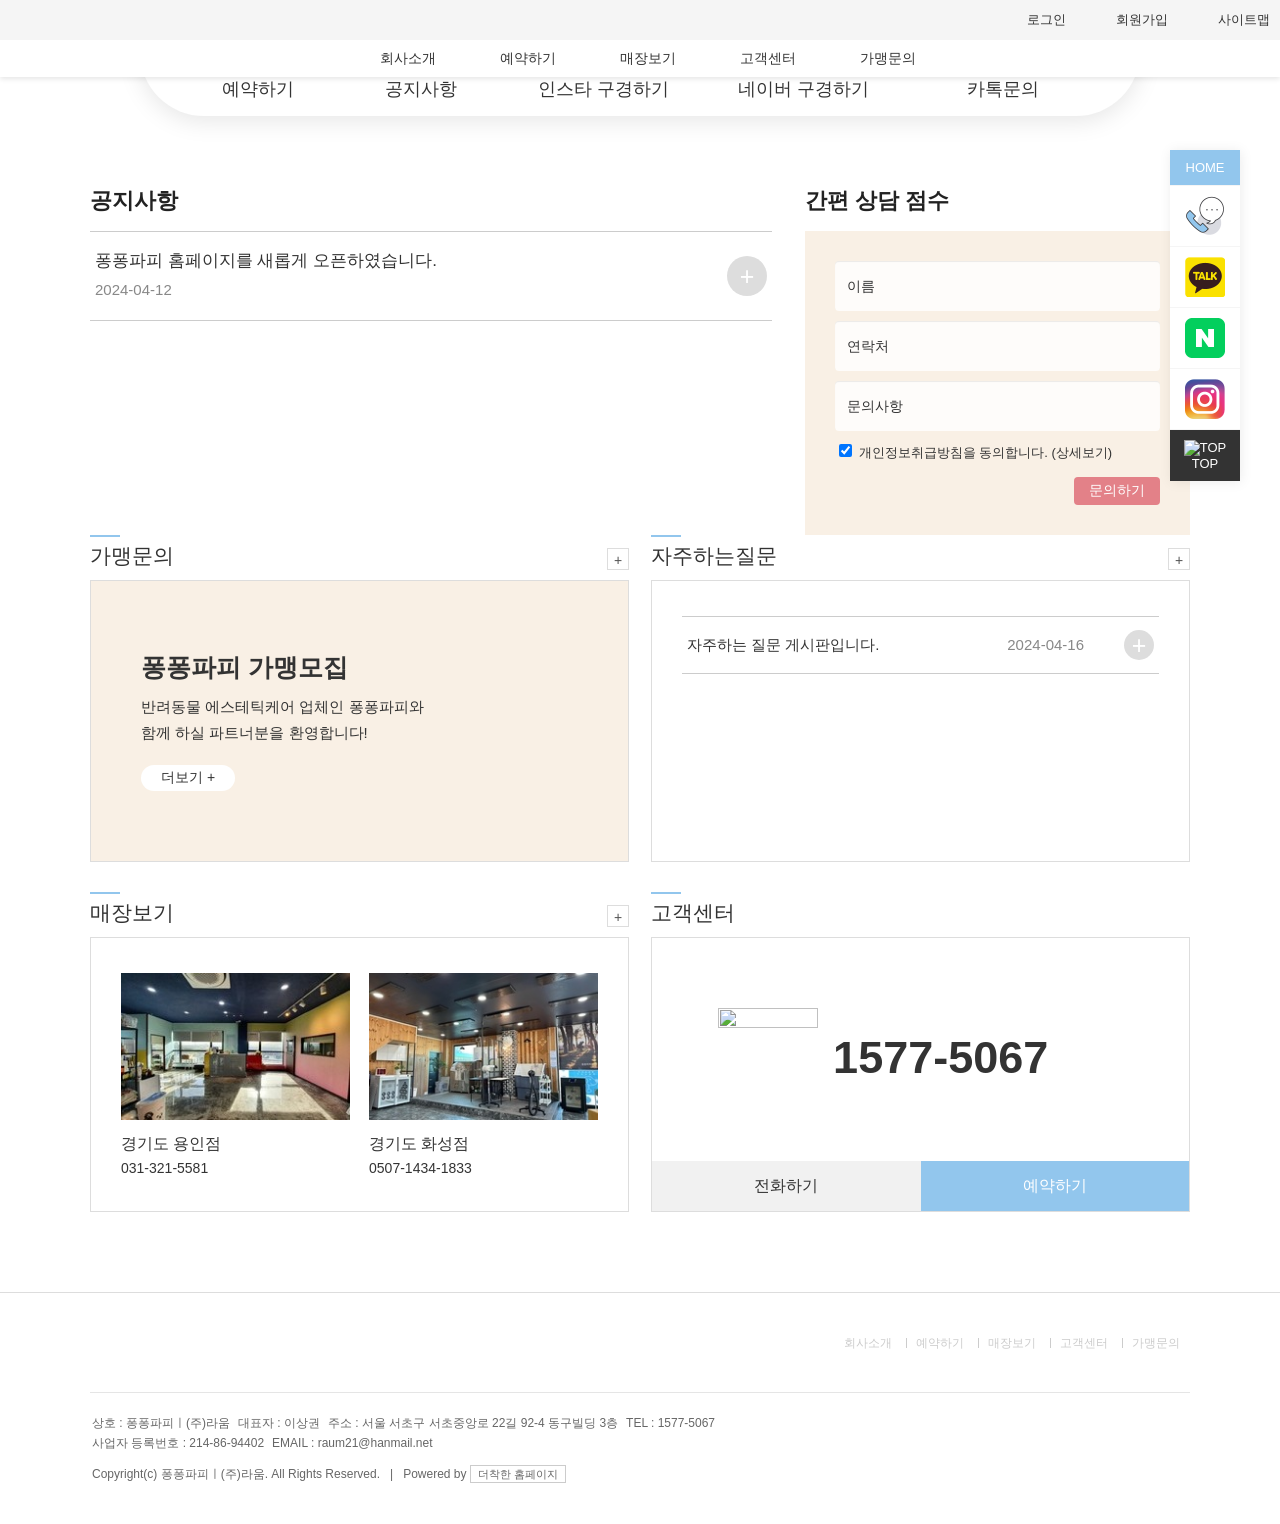
==== commit bdf549ec: "r r" ====
--- a/index.html
+++ b/index.html
@@ -7,12 +7,12 @@
     <script type="text/javascript" src="./js/jquery-3.2.1.min.js"></script>
     <script type="text/javascript" src="./js/all-min.js"></script>
 
-    <link type="text/css" rel="stylesheet" href="/MyHomePage/MyHomePage/owl.carousel.min.css" /> <!--container에 있는 main화면에 필수-->
-    <link type="text/css" rel="stylesheet" href="/MyHomePage/MyHomePage/mobile.css" /> <!--디자인에 필수-->
-    <link type="text/css" rel="stylesheet" href="/MyHomePage/MyHomePage/pc.css" /> <!--디자인에 필수-->
-    <link type="text/css" rel="stylesheet" href="/MyHomePage/MyHomePage/glores.css" /> <!--로그인, 회원가입, 사이트맵에 필수-->
-    <link type="text/css" rel="stylesheet" href="/MyHomePage/MyHomePage/method.css" /> <!--공지사항에 필수-->
-    <link type="text/css" rel="stylesheet" href="/MyHomePage/MyHomePage/method_pc.css" /> <!--공지사항에 필수-->
+    <link type="text/css" rel="stylesheet" href="./MyHomePage/owl.carousel.min.css" />
+    <link type="text/css" rel="stylesheet" href="./MyHomePage/mobile.css" />
+    <link type="text/css" rel="stylesheet" href="./MyHomePage/pc.css" />
+    <link type="text/css" rel="stylesheet" href="./MyHomePage/glores.css" />
+    <link type="text/css" rel="stylesheet" href="./MyHomePage/method.css" />
+    <link type="text/css" rel="stylesheet" href="./MyHomePage/method_pc.css" />
 
 <script>
     function documentRead() {
--- a/MyHomePage/mobile.css
+++ b/MyHomePage/mobile.css
@@ -0,0 +1,361 @@
+img,.body_content,.tnb_01,.m_tel,.toggleGnb,.sub_layout_nav>div,.sub_layout_nav>div>div,.sub_layout_nav>div .deps2 .deps2_nav li,.sub_layout_nav>div .deps2 .deps2_nav li a {
+    -webkit-box-sizing: border-box;
+    -moz-box-sizing: border-box;
+    box-sizing: border-box
+}
+
+.width_wrap:after,.sub_layout_nav>div:after {
+    content: '';
+    display: block;
+    clear: both
+}
+
+ul {
+    margin: 0;
+    padding: 0;
+    list-style: none
+}
+
+html {
+    overflow-y: scroll
+}
+
+body {
+    margin: 0;
+    padding: 0;
+    color: #333;
+    font-size: 100%;
+    -webkit-text-size-adjust: none;
+    -ms-interpolation-mode: bicubic !important
+}
+
+html,body {
+    width: 100%
+}
+
+body,input,textarea {
+    font-family: 'Apple SD Gothic Neo',AppleGothic,"Lucida Grande",Tahoma,Verdana,'Malgun Gothic' 'NanumGothic','MalgunGothic',Dotum,sans-serif
+}
+
+img {
+    max-width: 100%;
+    border: 0 none;
+    -ms-interpolation-mode: bicubic;
+    -webkit-image-rendering: optimizeQuality
+}
+
+h1,h2,h3,h4,ul,li,dl,dd,dt,figure,form,p {
+    margin: 0
+}
+
+a {
+    color: #333;
+    text-decoration: none;
+    margin: 0;
+    padding: 0;
+    font-size: 100%;
+    vertical-align: baseline;
+    background: transparent
+}
+
+table {
+    border-collapse: collapse
+}
+
+button {
+    cursor: pointer
+}
+
+.dis_mobile {
+    display: block
+}
+
+.dis_desktop {
+    display: block
+}
+
+.dis_mobile_tablet {
+    display: block
+}
+
+.dis_mobile_desktop {
+    display: block
+}
+
+.pc_nav {
+    display: none
+}
+
+.width_wrap {
+    position: relative;
+    margin: 0 auto;
+    width: 100%
+}
+
+.viewport {
+    min-width: 320px
+}
+
+.container {
+    overflow: hidden
+}
+
+.body_content {
+    float: none;
+    width: 100%;
+    min-height: 500px;
+    margin-top: 20px;
+    padding: 0 10px 100px 10px
+}
+
+.body_content .sub_subject {
+    position: relative;
+    padding-top: 20px;
+    font-size: 20px;
+    color: #000;
+    margin-bottom: 20px;
+    padding-bottom: 20px;
+    font-family: 'Noto Sans','Nanum Gothic','Malgun Gothic',sans-serif;
+    font-weight: 500;
+    border-bottom: 1px solid #ddd
+}
+
+.body_content .sub_subject:before {
+    content: '';
+    display: block;
+    width: 40px;
+    height: 2px;
+    background: #92c6ed;
+    margin-bottom: 10px
+}
+
+#footer {
+    background: #fff;
+    border-top: 1px solid #ddd
+}
+
+.tnb_01 {
+    border-bottom: 1px solid #ccc;
+    overflow: hidden;
+    padding: 10px 0;
+    display: none
+}
+
+.tnb_01>div .left_tnb {
+    text-align: center
+}
+
+.tnb_01>div .right_tnb {
+    float: right
+}
+
+.tnb_01>div p span {
+    font-family: 'Noto Sans','Nanum Gothic','Malgun Gothic',sans-serif;
+    display: inline-block;
+    font-size: 12px;
+    box-sizing: border-box;
+    padding: 0 10px;
+    height: 30px;
+    line-height: 30px;
+    border-radius: 2px;
+    font-weight: 500
+}
+
+.tnb_01>div p span:nth-child(-n + 3) {
+    margin-bottom: 5px
+}
+
+.sub_menu_01 {
+    margin-top: 30px
+}
+
+.sub_menu_01 .snb ul {
+    text-align: center
+}
+
+.sub_menu_01 .snb ul li {
+    margin-bottom: 5px;
+    display: inline-block
+}
+
+.sub_menu_01 .snb ul li a {
+    display: block;
+    padding: 8px 20px;
+    font-size: 16px;
+    color: #333;
+    background: #eee;
+    border-radius: 30px;
+    font-family: 'Montserrat','Noto Sans',NanumGothic,'NanumGothic','Open Sans',sans-serif
+}
+
+.sub_menu_01 .snb ul li.active a,.sub_menu_01 .snb ul li:hover a {
+    background: #e38188;
+    color: #fff
+}
+
+.logo_wrap_01 {
+    position: relative;
+    z-index: 9
+}
+
+.logo_wrap_01 .pc_nav_bg {
+    display: none;
+    position: absolute;
+    width: 100%;
+    background: #fff
+}
+
+.logo_wrap_01>div h1 {
+    width: 100px;
+    padding: 15px 0
+}
+
+.logo_wrap_01>div h1 a {
+    display: block;
+    line-height: 0
+}
+
+.logo_wrap_01>div h1 a img {
+    vertical-align: top !important
+}
+
+.logo_wrap_01>div .pc_nav {
+    position: absolute;
+    top: 50%;
+    transform: translate(0,-50%);
+    right: 0
+}
+
+.m_tel {
+    position: absolute;
+    width: 50px;
+    height: 50px;
+    top: 0;
+    right: 50px;
+    display: block;
+    padding: 0;
+    text-decoration: none;
+    color: #333;
+    font-size: 30px;
+    border-left: 1px solid #ccc;
+    padding: 10px 0 0 10px
+}
+
+.toggleGnb {
+    position: absolute;
+    width: 50px;
+    height: 50px;
+    top: 0;
+    right: 0;
+    display: block;
+    padding: 0;
+    text-decoration: none;
+    color: #333;
+    font-size: 30px;
+    border-left: 1px solid #ccc;
+    padding: 10px 0 0 10px
+}
+
+.toggleGnb.on {
+    color: #92c6ed
+}
+
+.mo_nav {
+    display: none
+}
+
+.mo_nav.on {
+    display: block
+}
+
+.spot_pc {
+    position: relative;
+    font-size: 0;
+    overflow: hidden
+}
+
+.sub_layout_nav {
+    border-bottom: 1px solid #ddd;
+    margin-bottom: 10px
+}
+
+.sub_layout_nav>div {
+    border-left: 1px solid #ddd
+}
+
+.sub_layout_nav>div>div {
+    float: left;
+    color: #666;
+    border-right: 1px solid #ddd;
+    height: 45px
+}
+
+.sub_layout_nav>div .home {
+    width: 45px;
+    text-align: center;
+    padding-top: 14px
+}
+
+.sub_layout_nav>div .deps1 {
+    font-size: 14px;
+    font-weight: bold;
+    padding: 14px 20px 0 20px;
+    color: #252525
+}
+
+.sub_layout_nav>div .deps2 {
+    position: relative;
+    font-size: 14px;
+    font-weight: bold;
+    padding: 14px 20px 0 20px;
+    color: #92c6ed;
+    cursor: pointer;
+    min-width: 130px
+}
+
+.sub_layout_nav>div .deps2 span {
+    display: none
+}
+
+.sub_layout_nav>div .deps2 span.on {
+    display: inline
+}
+
+.sub_layout_nav>div .deps2 .deps2_nav {
+    display: none;
+    position: absolute;
+    left: -1px;
+    right: -1px;
+    top: 46px;
+    border-left: 1px solid #ddd;
+    border-right: 1px solid #ddd;
+    z-index: 9
+}
+
+.sub_layout_nav>div .deps2 .deps2_nav.on {
+    display: block
+}
+
+.sub_layout_nav>div .deps2 .deps2_nav li {
+    border-bottom: 1px solid #ddd;
+    background: #fff
+}
+
+.sub_layout_nav>div .deps2 .deps2_nav li.on>a {
+    color: #92c6ed
+}
+
+.sub_layout_nav>div .deps2 .deps2_nav li a {
+    display: block;
+    font-size: 12px;
+    font-weight: bold;
+    height: 45px;
+    padding: 14px 10px 0 10px;
+    color: #626469;
+    text-align: left;
+    letter-spacing: -.5px
+}
+
+.sub_layout_nav>div .deps2 .deps2_nav li a:hover {
+    color: #92c6ed
+}
--- a/MyHomePage/pc.css
+++ b/MyHomePage/pc.css
@@ -0,0 +1,97 @@
+.dis_mobile {
+    display: none
+}
+
+.dis_desktop {
+    display: none
+}
+
+.dis_mobile_desktop {
+    display: block
+}
+
+.dis_tablet_desktop {
+    display: block
+}
+
+.pc_nav {
+    display: block
+}
+
+.width_wrap {
+    width: 1100px;
+    max-width: 100%
+}
+
+.logo_wrap_01>div h1 {
+    width: 211px;
+    padding: 15px 0
+}
+
+#fixed_header {
+    width: 100%;
+    background: #fff;
+    z-index: 999999;
+    box-sizing: border-box;
+    transition: all .2s
+}
+
+#fixed_header.on {
+    width: 100%;
+    opacity: 1;
+    position: fixed;
+    left: 0;
+    right: 0;
+    top: 0;
+    background: #fff;
+    box-shadow: 0 4px 4px -4px #dedede;
+    -webkit-box-shadow: 0 4px 4px -4px #dedede;
+    -o-box-shadow: 0 4px 4px -4px #dedede;
+    -moz-box-shadow: 0 4px 4px -4px #dedede
+}
+
+#fixed_header.on.pc_nav {
+    border-top: 0
+}
+
+.tnb_01>div .left_tnb {
+    float: left
+}
+
+.tnb_01>div p span {
+    font-size: 14px
+}
+
+.sub_menu_01 {
+    margin-top: 50px
+}
+
+.sub_menu_01 .snb ul li {
+    margin-bottom: 0;
+    margin-right: 5px
+}
+
+.sub_menu_01 .snb ul li a {
+    padding: 10px 25px;
+    font-size: 17px
+}
+
+.sub_menu_01 .snb ul:last-child {
+    margin-right: 0
+}
+
+.body_content.sub {
+    float: left;
+    width: 980px;
+    padding: 30px 0 100px 20px
+}
+
+.body_content .sub_subject {
+    font-size: 28px;
+    margin-bottom: 50px
+}
+
+.sub_layout_nav>div {
+    width: 1100px;
+    margin: 0 auto
+}
--- a/MyHomePage/glores.css
+++ b/MyHomePage/glores.css
@@ -0,0 +1,5725 @@
+.glores-B-inline {
+    display: inline
+}
+
+.glores-B-inline-block {
+    display: inline-block
+}
+
+.glores-B-block {
+    display: block
+}
+
+.glores-B-mobile {
+    display: block
+}
+
+.glores-B-mobile-tablet {
+    display: block
+}
+
+.glores-B-tablet {
+    display: none
+}
+
+.glores-B-tablet-pc {
+    display: none
+}
+
+.glores-B-pc {
+    display: none
+}
+
+.glores-B-blind {
+    overflow: hidden;
+    width: 0;
+    height: 0;
+    font-size: 0;
+    line-height: 0;
+    visibility: hidden;
+    position: absolute
+}
+
+.glores-B-total-page {
+    margin: 0 0 10px;
+    font-size: 12px;
+    text-align: right
+}
+
+.glores-B-point-color1 {
+    color: #a32d2e
+}
+
+.glores-B-paginate {
+    margin: 15px 0 0;
+    text-align: center
+}
+
+.glores-B-btn-wrap {
+    margin-top: 30px;
+    text-align: center
+}
+
+.glores-B-btn-wrap.glores-B-m-half:after {
+    content: '';
+    display: block;
+    clear: both
+}
+
+.glores-B-btn-wrap.glores-B-m-half .btn-cell {
+    box-sizing: border-box;
+    float: left;
+    width: 50%;
+    padding-right: 2px
+}
+
+.glores-B-btn-wrap.glores-B-m-half .btn-cell:nth-child(2n) {
+    padding-right: 2px;
+    padding-left: 3px
+}
+
+.glores-B-btn-wrap2 {
+    margin-top: 20px;
+    text-align: center
+}
+
+.glores-B-btn-wrap2.glores-B-m-half:after {
+    content: '';
+    display: block;
+    clear: both
+}
+
+.glores-B-btn-wrap2.glores-B-m-half .btn-cell {
+    box-sizing: border-box;
+    float: left;
+    width: 50%;
+    padding-right: 2px
+}
+
+.glores-B-btn-wrap2.glores-B-m-half .btn-cell:nth-child(2n) {
+    padding-right: 2px;
+    padding-left: 3px
+}
+
+.glores-B-btn-type1 {
+    box-sizing: border-box;
+    display: inline-block;
+    border: 0;
+    border-radius: 5px;
+    background: #efefef;
+    font-weight: bold;
+    color: #666;
+    text-align: center;
+    letter-spacing: -.03em;
+    vertical-align: top
+}
+
+.glores-B-btn-type1.glores-B-small {
+    padding: 5px 15px;
+    font-size: 13px;
+    line-height: 20px
+}
+
+.glores-B-btn-type1.glores-B-medium {
+    padding: 10px 20px;
+    font-size: 14px;
+    line-height: 20px
+}
+
+.glores-B-btn-type1.glores-B-large {
+    padding: 15px 30px;
+    font-size: 15px;
+    line-height: 20px
+}
+
+.glores-B-btn-type1.glores-B-highlight {
+    background: #a32d2e;
+    color: #fff
+}
+
+.glores-B-btn-type1.glores-B-highlight2 {
+    background: #521717;
+    color: #fff
+}
+
+.glores-B-btn-type1.glores-B-highlight3 {
+    border-color: #000;
+    background: #000;
+    color: #fff
+}
+
+.glores-B-btn-type1.glores-B-highlight4 {
+    border-color: #ddd;
+    background: #fff;
+    color: #666
+}
+
+.glores-B-btn-type1.glores-B-m-full-width {
+    width: 100%
+}
+
+.glores-B-btn-type1.glores-B-btn-select2 {
+    padding: 8px 20px 7px;
+    font-size: 13px;
+    line-height: 20px
+}
+
+.glores-B-input-text {
+    box-sizing: border-box;
+    max-width: 100%;
+    height: 40px;
+    padding: 0 5px;
+    border: 1px solid #ddd;
+    background: #fff;
+    font-size: 15px;
+    vertical-align: top
+}
+
+.glores-B-textarea {
+    box-sizing: border-box;
+    max-width: 100%;
+    padding: 5px;
+    border: 1px solid #ddd;
+    font-size: 15px
+}
+
+.glores-B-select {
+    height: 40px
+}
+
+.glores-B-select2 {
+    height: 35px
+}
+
+.glores-B-form-title1 {
+    margin: 35px 0 10px;
+    padding: 0;
+    font-size: 15px;
+    color: #222;
+    line-height: 20px;
+    letter-spacing: -.03em
+}
+
+.glores-B-form-type1 {
+    padding: 20px 0;
+    border-top: 1px solid #ededed;
+    border-bottom: 1px solid #ededed;
+    background: #fff
+}
+
+.glores-B-form-type1>dl {
+    margin: 20px 0 0;
+    padding: 0
+}
+
+.glores-B-form-type1>dl>dt {
+    margin: 0 0 10px;
+    padding: 0;
+    font-size: 15px;
+    font-weight: bold;
+    color: #666;
+    line-height: 20px;
+    letter-spacing: -.03em
+}
+
+.glores-B-form-type1>dl>dt i {
+    font-style: normal;
+    color: #ff5757
+}
+
+.glores-B-form-type1>dl>dd {
+    margin: 0;
+    padding: 0;
+    font-size: 15px;
+    color: #666;
+    line-height: 20px;
+    letter-spacing: -.03em
+}
+
+.glores-B-form-type1>dl>dd .glores-B-info {
+    position: relative;
+    margin: 5px 0 0;
+    padding: 0 0 0 8px;
+    font-size: 13px;
+    color: #888;
+    line-height: 18px;
+    letter-spacing: -.03em
+}
+
+.glores-B-form-type1>dl>dd .glores-B-info:before {
+    content: '';
+    display: block;
+    position: absolute;
+    top: 8px;
+    left: 0;
+    width: 2px;
+    height: 2px;
+    border-radius: 50%;
+    background: #888
+}
+
+.glores-B-form-type1>dl>dd input[type='text'],.glores-B-form-type1>dl>dd input[type='password'],.glores-B-form-type1>dl>dd input[type='number'] {
+    box-sizing: border-box;
+    height: 40px;
+    padding: 0 5px;
+    border: 1px solid #ddd;
+    background: #fff;
+    font-size: 15px;
+    vertical-align: top
+}
+
+.glores-B-form-type1>dl>dd label {
+    display: inline-block;
+    margin: 0 20px 3px 0;
+    vertical-align: top;
+    cursor: pointer
+}
+
+.glores-B-form-type1>dl>dd input[type='checkbox'] {
+    margin: 0 5px 0 0;
+    padding: 0
+}
+
+.glores-B-form-type1>dl>dd input[type='radio'] {
+    margin: 0 5px 0 0;
+    padding: 0
+}
+
+.glores-B-form-type1>dl>dd textarea {
+    box-sizing: border-box;
+    padding: 5px;
+    border: 1px solid #ddd;
+    background: #fff;
+    font-size: 15px;
+    line-height: 20px;
+    letter-spacing: -.03em;
+    vertical-align: top
+}
+
+.glores-B-form-type1>dl>dd select {
+    height: 40px;
+    font-size: 15px;
+    vertical-align: top
+}
+
+.glores-B-form-type1>dl>dd button,.glores-B-form-type1>dl>dd input[type='button'] {
+    height: 40px;
+    padding: 0 10px;
+    border: 1px solid #666;
+    background: #fff;
+    font-size: 14px;
+    font-weight: bold;
+    color: #666;
+    line-height: 18px;
+    letter-spacing: -.03em;
+    vertical-align: top
+}
+
+.glores-B-form-type1>dl>dd input[type='file'] {
+    font-size: 15px
+}
+
+.glores-B-form-type1>dl>dd .glores-B-input-lh {
+    line-height: 40px
+}
+
+.glores-B-form-type1>dl>dd .glores-B-alert-text {
+    margin: 0 0 5px;
+    padding: 0
+}
+
+.glores-B-form-type1>dl:first-child {
+    margin-top: 0
+}
+
+.glores-B-mem-modify-btns {
+    margin-top: 20px;
+    text-align: center
+}
+
+.glores-B-mem-modify-btns .btn-cell {
+    display: inline-block;
+    position: relative;
+    margin-left: 10px;
+    padding-left: 10px;
+    vertical-align: top
+}
+
+.glores-B-mem-modify-btns .btn-cell:before {
+    content: '';
+    display: block;
+    position: absolute;
+    top: 5px;
+    left: 0;
+    width: 1px;
+    height: 13px;
+    background: #ddd
+}
+
+.glores-B-mem-modify-btns .btn-cell>a {
+    display: inline-block;
+    font-size: 16px;
+    font-weight: bold;
+    color: #666;
+    line-height: 20px;
+    letter-spacing: -.03em;
+    vertical-align: top
+}
+
+.glores-B-mem-modify-btns .btn-cell>a.btn-pwd-change {
+    color: #a32d2e
+}
+
+.glores-B-mem-modify-btns .btn-cell:first-child {
+    margin-left: 0;
+    padding-left: 0
+}
+
+.glores-B-mem-modify-btns .btn-cell:first-child:before {
+    display: none
+}
+
+.glores-B-list-h {
+    margin-bottom: 10px
+}
+
+.glores-B-list-h:after {
+    content: '';
+    display: block;
+    clear: both
+}
+
+.glores-B-list-h .h-left {
+    float: left
+}
+
+.glores-B-list-h .h-right {
+    float: right
+}
+
+.glores-B-list-h .glores-B-total-page {
+    margin-bottom: 0
+}
+
+.glores-B-list-h.glores-B-list-h-left-full .h-left {
+    float: none;
+    margin-bottom: 5px
+}
+
+.glores-B-list-h.glores-B-list-h-left-full .h-right {
+    float: none
+}
+
+.glores-B-list-h.glores-B-list-h-left-full .glores-B-total-page.bt-type {
+    position: relative;
+    top: 15px
+}
+
+.glores-B-list-h2 {
+    margin-bottom: 10px
+}
+
+.glores-B-list-h2 .h-left {
+    margin-bottom: 5px
+}
+
+.glores-B-list-h2 .glores-B-total-page {
+    margin-bottom: 0
+}
+
+.glores-B-list-h2 .glores-B-full-select-btn {
+    font-size: 0
+}
+
+.glores-B-list-h2 .glores-B-full-select-btn .glores-B-select2 {
+    width: calc(100% - 74px)
+}
+
+.glores-B-list-h2 .glores-B-full-select-btn .glores-B-btn-type1 {
+    width: 70px;
+    margin-left: 4px
+}
+
+.glores-B-choice-list {
+    display: table;
+    margin: 0;
+    padding: 0
+}
+
+.glores-B-choice-list>dt {
+    display: table-cell;
+    margin: 0;
+    padding: 0 15px 0 0;
+    font-size: 15px;
+    font-weight: bold;
+    color: #444;
+    line-height: 20px;
+    vertical-align: middle;
+    letter-spacing: -.03em
+}
+
+.glores-B-choice-list>dd {
+    display: table-cell;
+    margin: 0;
+    padding: 0;
+    font-size: 15px;
+    color: #666;
+    line-height: 20px;
+    vertical-align: middle;
+    letter-spacing: -.03em
+}
+
+.glores-B-choice-list>dd select {
+    min-width: 120px;
+    height: 40px
+}
+
+.glores-B-list-type1 {
+    border-top: 2px solid #030301;
+    border-bottom: 1px solid #ddd
+}
+
+.glores-B-list-type1>ul {
+    margin: 0;
+    padding: 0
+}
+
+.glores-B-list-type1>ul>li {
+    position: relative;
+    margin: 0;
+    padding: 15px 5px;
+    border-top: 1px solid #eee;
+    list-style-type: none
+}
+
+.glores-B-list-type1>ul>li .title {
+    display: block;
+    margin-bottom: 5px;
+    padding-right: 30px
+}
+
+.glores-B-list-type1>ul>li .title a {
+    display: block;
+    overflow: hidden;
+    white-space: nowrap;
+    text-overflow: ellipsis;
+    font-size: 14px;
+    font-weight: bold;
+    color: #000;
+    line-height: 19px;
+    letter-spacing: -.03em
+}
+
+.glores-B-list-type1>ul>li .title .glores-B-bd-title {
+    display: block;
+    margin-bottom: 1px;
+    color: #888
+}
+
+.glores-B-list-type1>ul>li .title .glores-B-bd-title2 {
+    display: block;
+    margin-bottom: 1px;
+    color: #000
+}
+
+.glores-B-list-type1>ul>li .title .glores-B-cmt {
+    margin-left: 2px;
+    font-size: 13px;
+    font-weight: normal;
+    color: #888
+}
+
+.glores-B-list-type1>ul>li .info-cont {
+    display: block;
+    margin-top: 5px;
+    font-size: 0
+}
+
+.glores-B-list-type1>ul>li .info-cont .cont-cell {
+    display: inline-block;
+    position: relative;
+    margin-left: 8px;
+    padding-left: 8px;
+    font-size: 13px;
+    color: #aaa;
+    line-height: 18px;
+    vertical-align: top;
+    letter-spacing: -.03em
+}
+
+.glores-B-list-type1>ul>li .info-cont .cont-cell:before {
+    content: '';
+    display: block;
+    position: absolute;
+    top: 3px;
+    left: 0;
+    width: 1px;
+    height: 12px;
+    background: #ddd
+}
+
+.glores-B-list-type1>ul>li .info-cont .cont-cell:first-child {
+    margin-left: 0;
+    padding-left: 0
+}
+
+.glores-B-list-type1>ul>li .info-cont .cont-cell:first-child:before {
+    display: none
+}
+
+.glores-B-list-type1>ul>li .cont-btns {
+    position: absolute;
+    top: 12px;
+    right: 5px
+}
+
+.glores-B-list-type1>ul>li .cont-btns>span {
+    display: inline-block;
+    position: relative;
+    margin-left: 8px;
+    padding-left: 8px;
+    font-size: 13px;
+    color: #aaa;
+    line-height: 24px;
+    vertical-align: top
+}
+
+.glores-B-list-type1>ul>li .cont-btns>span:before {
+    content: '';
+    display: block;
+    position: absolute;
+    top: 6px;
+    left: 0;
+    width: 1px;
+    height: 12px;
+    background: #ddd
+}
+
+.glores-B-list-type1>ul>li .cont-btns>span>a {
+    color: #aaa
+}
+
+.glores-B-list-type1>ul>li .cont-btns>span input[type='password'] {
+    box-sizing: border-box;
+    height: 24px;
+    margin-right: 10px;
+    padding: 0 5px;
+    border: 1px solid #ddd;
+    border-radius: 5px;
+    background: #fff;
+    font-size: 13px;
+    vertical-align: top
+}
+
+.glores-B-list-type1>ul>li .cont-btns>span:first-child {
+    margin-left: 0;
+    padding-left: 0
+}
+
+.glores-B-list-type1>ul>li .cont-btns>span:first-child:before {
+    display: none
+}
+
+.glores-B-list-type1>ul>li:first-child {
+    border-top-width: 0
+}
+
+.glores-B-list-type1>ul>li.none-data {
+    padding: 50px 0;
+    font-size: 15px;
+    color: #444;
+    text-align: center;
+    line-height: 20px;
+    letter-spacing: -.03em
+}
+
+.glores-B-list-type2 {
+    border-top: 2px solid #030301;
+    border-bottom: 1px solid #ddd
+}
+
+.glores-B-list-type2>ul {
+    margin: 0;
+    padding: 0
+}
+
+.glores-B-list-type2>ul>li {
+    position: relative;
+    margin: 0;
+    padding: 15px 5px;
+    border-top: 1px solid #eee;
+    list-style-type: none
+}
+
+.glores-B-list-type2>ul>li .title {
+    display: block;
+    margin-bottom: 5px;
+    padding-right: 30px
+}
+
+.glores-B-list-type2>ul>li .title a {
+    display: block;
+    overflow: hidden;
+    white-space: nowrap;
+    text-overflow: ellipsis;
+    font-size: 14px;
+    font-weight: bold;
+    color: #000;
+    line-height: 19px;
+    letter-spacing: -.03em
+}
+
+.glores-B-list-type2>ul>li .title .glores-B-bd-title {
+    display: block;
+    margin-bottom: 1px;
+    color: #888
+}
+
+.glores-B-list-type2>ul>li .title .glores-B-bd-title2 {
+    display: block;
+    margin-bottom: 1px;
+    color: #000
+}
+
+.glores-B-list-type2>ul>li .title .glores-B-cmt {
+    position: relative;
+    top: -1px;
+    margin-left: 2px;
+    font-size: 13px;
+    font-weight: normal;
+    color: #888
+}
+
+.glores-B-list-type2>ul>li .info-cont {
+    display: block;
+    margin-top: 5px;
+    font-size: 0
+}
+
+.glores-B-list-type2>ul>li .info-cont .cont-cell {
+    display: inline-block;
+    position: relative;
+    margin-left: 8px;
+    padding-left: 8px;
+    font-size: 13px;
+    color: #aaa;
+    line-height: 18px;
+    vertical-align: top;
+    letter-spacing: -.03em
+}
+
+.glores-B-list-type2>ul>li .info-cont .cont-cell:before {
+    content: '';
+    display: block;
+    position: absolute;
+    top: 3px;
+    left: 0;
+    width: 1px;
+    height: 12px;
+    background: #ddd
+}
+
+.glores-B-list-type2>ul>li .info-cont .cont-cell:first-child {
+    margin-left: 0;
+    padding-left: 0
+}
+
+.glores-B-list-type2>ul>li .info-cont .cont-cell:first-child:before {
+    display: none
+}
+
+.glores-B-list-type2>ul>li .cont-btns {
+    position: absolute;
+    top: 12px;
+    right: 5px
+}
+
+.glores-B-list-type2>ul>li .cont-btns>span {
+    display: inline-block;
+    position: relative;
+    margin-left: 8px;
+    padding-left: 8px;
+    font-size: 13px;
+    color: #aaa;
+    line-height: 24px;
+    vertical-align: top
+}
+
+.glores-B-list-type2>ul>li .cont-btns>span:before {
+    content: '';
+    display: block;
+    position: absolute;
+    top: 6px;
+    left: 0;
+    width: 1px;
+    height: 12px;
+    background: #ddd
+}
+
+.glores-B-list-type2>ul>li .cont-btns>span>a {
+    color: #aaa
+}
+
+.glores-B-list-type2>ul>li .cont-btns>span input[type='password'] {
+    box-sizing: border-box;
+    height: 24px;
+    margin-right: 10px;
+    padding: 0 5px;
+    border: 1px solid #ddd;
+    border-radius: 5px;
+    background: #fff;
+    font-size: 13px;
+    vertical-align: top
+}
+
+.glores-B-list-type2>ul>li .cont-btns>span:first-child {
+    margin-left: 0;
+    padding-left: 0
+}
+
+.glores-B-list-type2>ul>li .cont-btns>span:first-child:before {
+    display: none
+}
+
+.glores-B-list-type2>ul>li:first-child {
+    border-top-width: 0
+}
+
+.glores-B-list-type2>ul>li.none-data {
+    padding: 50px 0;
+    font-size: 15px;
+    color: #444;
+    text-align: center;
+    line-height: 20px;
+    letter-spacing: -.03em
+}
+
+.glores-B-login {
+    max-width: 500px;
+    margin: 0 auto
+}
+
+.glores-B-login .glores-B-login-title {
+    margin: 0 0 20px;
+    padding: 0 0 12px;
+    border-bottom: 2px solid #000;
+    font-size: 18px;
+    font-weight: bold;
+    color: #000;
+    text-align: center;
+    line-height: 22px;
+    letter-spacing: -.03em
+}
+
+.glores-B-login .glores-B-login-form .login-input-box>ul {
+    margin: 0;
+    padding: 0
+}
+
+.glores-B-login .glores-B-login-form .login-input-box>ul>li {
+    margin: 10px 0 0;
+    padding: 0;
+    border-bottom: 1px solid #ddd;
+    list-style-type: none
+}
+
+.glores-B-login .glores-B-login-form .login-input-box>ul>li label {
+    overflow: hidden;
+    width: 0;
+    height: 0;
+    font-size: 0;
+    line-height: 0;
+    visibility: hidden;
+    position: absolute
+}
+
+.glores-B-login .glores-B-login-form .login-input-box>ul>li input[type='text'],.glores-B-login .glores-B-login-form .login-input-box>ul>li input[type='number'],.glores-B-login .glores-B-login-form .login-input-box>ul>li input[type='password'] {
+    padding: 0 10px;
+    box-sizing: border-box;
+    width: 100%;
+    height: 45px;
+    border: 0;
+    font-size: 14px;
+    color: #aaa
+}
+
+.glores-B-login .glores-B-login-form .login-input-box>ul>li input[type='text']::placeholder,.glores-B-login .glores-B-login-form .login-input-box>ul>li input[type='number']::placeholder,.glores-B-login .glores-B-login-form .login-input-box>ul>li input[type='password']::placeholder {
+    color: #aaa
+}
+
+.glores-B-login .glores-B-login-form .login-input-box>ul>li input[type='text']::-webkit-input-placeholder,.glores-B-login .glores-B-login-form .login-input-box>ul>li input[type='number']::-webkit-input-placeholder,.glores-B-login .glores-B-login-form .login-input-box>ul>li input[type='password']::-webkit-input-placeholder {
+    color: #aaa
+}
+
+.glores-B-login .glores-B-login-form .login-input-box>ul>li input[type='text']:-ms-input-placeholder,.glores-B-login .glores-B-login-form .login-input-box>ul>li input[type='number']:-ms-input-placeholder,.glores-B-login .glores-B-login-form .login-input-box>ul>li input[type='password']:-ms-input-placeholder {
+    color: #aaa
+}
+
+.glores-B-login .glores-B-login-form .login-check-box {
+    margin-top: 12px;
+    font-size: 0
+}
+
+.glores-B-login .glores-B-login-form .login-check-box>span {
+    display: inline-block;
+    margin-left: 15px;
+    vertical-align: top
+}
+
+.glores-B-login .glores-B-login-form .login-check-box>span input[type='checkbox'] {
+    overflow: hidden;
+    width: 0;
+    height: 0;
+    font-size: 0;
+    line-height: 0;
+    visibility: hidden;
+    position: absolute
+}
+
+.glores-B-login .glores-B-login-form .login-check-box>span label {
+    display: inline-block;
+    position: relative;
+    padding-left: 25px;
+    font-size: 13px;
+    color: #666;
+    line-height: 20px;
+    letter-spacing: -.03em;
+    vertical-align: top;
+    cursor: pointer
+}
+
+.glores-B-login .glores-B-login-form .login-check-box>span label:before {
+    content: '';
+    box-sizing: border-box;
+    display: block;
+    position: absolute;
+    top: 1px;
+    left: 0;
+    width: 20px;
+    height: 20px;
+    border: 1px solid #ddd;
+    border-radius: 50%;
+    background: #fff
+}
+
+.glores-B-login .glores-B-login-form .login-check-box>span label:after {
+    content: '';
+    box-sizing: border-box;
+    display: block;
+    position: absolute;
+    top: 6px;
+    left: 5px;
+    width: 10px;
+    height: 7px;
+    border: 3px solid #e1e1e1;
+    border-top-width: 0;
+    border-right-width: 0;
+    transform: rotate(315deg)
+}
+
+.glores-B-login .glores-B-login-form .login-check-box>span input[type='checkbox']:checked + label:after {
+    border-color: #a32d2e
+}
+
+.glores-B-login .glores-B-login-form .login-check-box>span:first-child {
+    margin-left: 0
+}
+
+.glores-B-login .glores-B-login-form .login-btn-box {
+    margin-top: 20px;
+    font-size: 0;
+    text-align: center
+}
+
+.glores-B-login .glores-B-login-form .login-btn-box>span {
+    display: inline-block;
+    position: relative;
+    margin-left: 10px;
+    padding-left: 10px;
+    vertical-align: top
+}
+
+.glores-B-login .glores-B-login-form .login-btn-box>span:before {
+    content: '';
+    display: block;
+    position: absolute;
+    top: 5px;
+    left: 0;
+    width: 1px;
+    height: 13px;
+    background: #ddd
+}
+
+.glores-B-login .glores-B-login-form .login-btn-box>span>a {
+    display: inline-block;
+    font-size: 14px;
+    color: #666;
+    line-height: 20px;
+    letter-spacing: -.03em;
+    vertical-align: top
+}
+
+.glores-B-login .glores-B-login-form .login-btn-box>span>a.btn-join {
+    font-weight: bold;
+    color: #000
+}
+
+.glores-B-login .glores-B-login-form .login-btn-box>span:first-child {
+    margin-left: 0;
+    padding-left: 0
+}
+
+.glores-B-login .glores-B-login-form .login-btn-box>span:first-child:before {
+    display: none
+}
+
+.glores-B-login .glores-B-login-form .login-btn-submit {
+    margin-top: 25px
+}
+
+.glores-B-login .glores-B-login-form .login-btn-submit button {
+    width: 100%;
+    height: 50px;
+    margin: 0;
+    padding: 0;
+    border: 0;
+    border-radius: 5px;
+    background: #a32d2e;
+    font-size: 14px;
+    font-weight: bold;
+    color: #fff;
+    line-height: 18px;
+    letter-spacing: -.03em
+}
+
+.glores-B-login .glores-B-sns-login {
+    margin-top: 30px
+}
+
+.glores-B-login .glores-B-sns-login .sns-login-title {
+    margin: 0;
+    padding: 0;
+    font-size: 16px;
+    font-weight: bold;
+    color: #666;
+    text-align: center;
+    line-height: 20px;
+    letter-spacing: -.03em
+}
+
+.glores-B-login .glores-B-sns-login .sns-login-list {
+    margin-top: 12px;
+    font-size: 0;
+    text-align: center
+}
+
+.glores-B-login .glores-B-sns-login .sns-login-list>a {
+    display: inline-block;
+    margin-left: 5px;
+    vertical-align: top
+}
+
+.glores-B-login .glores-B-sns-login .sns-login-list>a img {
+    width: 36px;
+    vertical-align: top
+}
+
+.glores-B-login .glores-B-sns-login .sns-login-list>a:first-child {
+    margin-left: 0
+}
+
+.glores-B-login .glores-B-login-msg {
+    display: table;
+    width: 100%;
+    height: 100px;
+    border-radius: 5px;
+    border: 1px solid #ddd;
+    background: #fff
+}
+
+.glores-B-login .glores-B-login-msg>div {
+    display: table-cell;
+    font-size: 15px;
+    font-weight: bold;
+    color: #666;
+    text-align: center;
+    line-height: 20px;
+    letter-spacing: -.03em;
+    vertical-align: middle
+}
+
+.glores-B-login .glores-B-login-msg>div strong {
+    color: #a32d2e
+}
+
+.glores-B-login .glores-B-login-btns {
+    margin-top: 20px
+}
+
+.glores-B-login .glores-B-login-btns:after {
+    content: '';
+    display: block;
+    clear: both
+}
+
+.glores-B-login .glores-B-login-btns .btn-cell {
+    box-sizing: border-box;
+    float: left;
+    width: 50%;
+    padding-right: 3px
+}
+
+.glores-B-login .glores-B-login-btns .btn-cell>a {
+    box-sizing: border-box;
+    display: table;
+    width: 100%;
+    height: 50px;
+    border: 1px solid #ddd;
+    border-radius: 5px;
+    background: #fff
+}
+
+.glores-B-login .glores-B-login-btns .btn-cell>a>span {
+    display: table-cell;
+    font-size: 15px;
+    font-weight: bold;
+    color: #888;
+    line-height: 20px;
+    text-align: center;
+    letter-spacing: -.03em;
+    vertical-align: middle
+}
+
+.glores-B-login .glores-B-login-btns .btn-cell>a.btn-highlight {
+    border-color: #a32d2e;
+    background: #a32d2e
+}
+
+.glores-B-login .glores-B-login-btns .btn-cell>a.btn-highlight>span {
+    color: #fff
+}
+
+.glores-B-login .glores-B-login-btns .btn-cell:nth-child(2n) {
+    padding-right: 0;
+    padding-left: 3px
+}
+
+.glores-B-join-step {
+    margin-bottom: 30px
+}
+
+.glores-B-join-step ol {
+    margin: 0;
+    padding: 0
+}
+
+.glores-B-join-step ol:after {
+    content: '';
+    display: block;
+    clear: both
+}
+
+.glores-B-join-step ol>li {
+    box-sizing: border-box;
+    display: table;
+    float: left;
+    width: 33.3333%;
+    height: 50px;
+    margin: 0;
+    padding: 0;
+    background: #f7f7f7;
+    list-style-type: none
+}
+
+.glores-B-join-step ol>li>span {
+    display: table-cell;
+    font-size: 15px;
+    font-weight: bold;
+    color: #888;
+    line-height: 18px;
+    text-align: center;
+    letter-spacing: -.03em;
+    vertical-align: middle
+}
+
+.glores-B-join-step ol>li.on {
+    background: #a32d2e
+}
+
+.glores-B-join-step ol>li.on>span {
+    color: #fff
+}
+
+.glores-B-join-title {
+    margin-bottom: 15px;
+    padding-bottom: 10px;
+    border-bottom: 2px solid #000
+}
+
+.glores-B-join-title .join-title {
+    margin: 0;
+    padding: 0;
+    font-size: 20px;
+    font-weight: bold;
+    color: #000;
+    line-height: 25px;
+    letter-spacing: -.03em
+}
+
+.glores-B-all-agree {
+    margin-bottom: 20px;
+    font-size: 0
+}
+
+.glores-B-all-agree input[type='checkbox'] {
+    overflow: hidden;
+    width: 0;
+    height: 0;
+    font-size: 0;
+    line-height: 0;
+    visibility: hidden;
+    position: absolute
+}
+
+.glores-B-all-agree label {
+    display: inline-block;
+    position: relative;
+    padding-left: 27px;
+    font-size: 14px;
+    font-weight: bold;
+    color: #000;
+    line-height: 20px;
+    letter-spacing: -.03em;
+    vertical-align: top;
+    cursor: pointer
+}
+
+.glores-B-all-agree label:before {
+    content: '';
+    box-sizing: border-box;
+    display: block;
+    position: absolute;
+    top: 1px;
+    left: 0;
+    width: 20px;
+    height: 20px;
+    border: 1px solid #ddd;
+    border-radius: 50%;
+    background: #fff
+}
+
+.glores-B-all-agree label:after {
+    content: '';
+    box-sizing: border-box;
+    display: block;
+    position: absolute;
+    top: 6px;
+    left: 5px;
+    width: 10px;
+    height: 7px;
+    border: 2px solid #e1e1e1;
+    border-top-width: 0;
+    border-right-width: 0;
+    transform: rotate(315deg)
+}
+
+.glores-B-all-agree input[type='checkbox']:checked + label:before {
+    border-color: #a32d2e;
+    background: #a32d2e
+}
+
+.glores-B-all-agree input[type='checkbox']:checked + label:after {
+    border-color: #fff
+}
+
+.glores-B-agree-title {
+    margin: 35px 0 10px;
+    padding: 0;
+    font-size: 15px;
+    color: #444;
+    line-height: 20px;
+    letter-spacing: -.03em
+}
+
+.glores-B-agree-title .point-color1 {
+    color: #a32d2e
+}
+
+.glores-B-agree-title .point-color2 {
+    color: #ff7600
+}
+
+.glores-B-agree-title.mgt-none {
+    margin-top: 0
+}
+
+.glores-B-agree-box {
+    box-sizing: border-box;
+    overflow-y: auto;
+    height: 150px;
+    padding: 10px;
+    border: 1px solid #ddd;
+    background: #fff;
+    font-size: 14px;
+    color: #666;
+    line-height: 18px;
+    letter-spacing: -.03em
+}
+
+.glores-B-agree-box h5 {
+    margin: 20px 0 5px;
+    padding: 0;
+    font-size: 14px
+}
+
+.glores-B-agree-box h5.mgt-none {
+    margin-top: 0
+}
+
+.glores-B-agree-box p {
+    margin: 5px 0 0;
+    padding: 0
+}
+
+.glores-B-agree-box ul,.glores-B-agree-box ol {
+    margin: 5px 0 0;
+    padding: 0
+}
+
+.glores-B-agree-box li {
+    margin: 5px 0 0;
+    padding: 0;
+    list-style-type: none
+}
+
+.glores-B-agree-check {
+    margin-top: 10px
+}
+
+.glores-B-agree-check input[type='checkbox'],.glores-B-agree-check input[type='radio'] {
+    overflow: hidden;
+    width: 0;
+    height: 0;
+    font-size: 0;
+    line-height: 0;
+    visibility: hidden;
+    position: absolute
+}
+
+.glores-B-agree-check label {
+    display: inline-block;
+    position: relative;
+    margin-right: 20px;
+    padding-left: 27px;
+    font-size: 14px;
+    color: #666;
+    line-height: 20px;
+    letter-spacing: -.03em;
+    vertical-align: top;
+    cursor: pointer
+}
+
+.glores-B-agree-check label:before {
+    content: '';
+    box-sizing: border-box;
+    display: block;
+    position: absolute;
+    top: 1px;
+    left: 0;
+    width: 20px;
+    height: 20px;
+    border: 1px solid #ddd;
+    border-radius: 50%;
+    background: #fff
+}
+
+.glores-B-agree-check label:after {
+    content: '';
+    box-sizing: border-box;
+    display: block;
+    position: absolute;
+    top: 6px;
+    left: 5px;
+    width: 10px;
+    height: 7px;
+    border: 2px solid #e1e1e1;
+    border-top-width: 0;
+    border-right-width: 0;
+    transform: rotate(315deg)
+}
+
+.glores-B-agree-check input[type='checkbox']:checked + label:before,.glores-B-agree-check input[type='radio']:checked + label:before {
+    border-color: #a32d2e;
+    background: #a32d2e
+}
+
+.glores-B-agree-check input[type='checkbox']:checked + label:after,.glores-B-agree-check input[type='radio']:checked + label:after {
+    border-color: #fff
+}
+
+.glores-B-etc-select {
+    margin-top: 20px;
+    padding-top: 20px;
+    border-top: 1px solid #ddd
+}
+
+.glores-B-etc-select .glores-B-etc-title {
+    margin: 0 0 10px;
+    padding: 0;
+    font-size: 15px;
+    color: #444;
+    line-height: 20px;
+    letter-spacing: -.03em
+}
+
+.glores-B-etc-select .glores-B-sel-list {
+    margin-bottom: -5px
+}
+
+.glores-B-etc-select .glores-B-sel-list input[type='checkbox'],.glores-B-etc-select .glores-B-sel-list input[type='radio'] {
+    overflow: hidden;
+    width: 0;
+    height: 0;
+    font-size: 0;
+    line-height: 0;
+    visibility: hidden;
+    position: absolute
+}
+
+.glores-B-etc-select .glores-B-sel-list label {
+    display: inline-block;
+    position: relative;
+    margin: 0 20px 5px 0;
+    padding-left: 27px;
+    font-size: 14px;
+    color: #666;
+    line-height: 20px;
+    letter-spacing: -.03em;
+    vertical-align: top;
+    cursor: pointer
+}
+
+.glores-B-etc-select .glores-B-sel-list label:before {
+    content: '';
+    box-sizing: border-box;
+    display: block;
+    position: absolute;
+    top: 1px;
+    left: 0;
+    width: 20px;
+    height: 20px;
+    border: 1px solid #ddd;
+    border-radius: 50%;
+    background: #fff
+}
+
+.glores-B-etc-select .glores-B-sel-list label:after {
+    content: '';
+    box-sizing: border-box;
+    display: block;
+    position: absolute;
+    top: 6px;
+    left: 5px;
+    width: 10px;
+    height: 7px;
+    border: 2px solid #e1e1e1;
+    border-top-width: 0;
+    border-right-width: 0;
+    transform: rotate(315deg)
+}
+
+.glores-B-etc-select .glores-B-sel-list input[type='checkbox']:checked + label:before,.glores-B-etc-select .glores-B-sel-list input[type='radio']:checked + label:before {
+    border-color: #a32d2e;
+    background: #a32d2e
+}
+
+.glores-B-etc-select .glores-B-sel-list input[type='checkbox']:checked + label:after,.glores-B-etc-select .glores-B-sel-list input[type='radio']:checked + label:after {
+    border-color: #fff
+}
+
+.glores-B-etc-select .glores-B-self-auth {
+    display: flex
+}
+
+.glores-B-etc-select .glores-B-self-auth>span {
+    display: block;
+    flex: 1
+}
+
+.glores-B-etc-select .glores-B-self-auth>span>a {
+    box-sizing: border-box;
+    display: table;
+    width: 100%;
+    height: 50px;
+    border: 1px solid #a32d2e;
+    background: #fff
+}
+
+.glores-B-etc-select .glores-B-self-auth>span>a>span {
+    display: table-cell;
+    font-size: 14px;
+    font-weight: bold;
+    color: #a32d2e;
+    line-height: 18px;
+    text-align: center;
+    letter-spacing: -.03em;
+    vertical-align: middle
+}
+
+.glores-B-etc-select .glores-B-self-auth>span:nth-child(2n)>a {
+    border-left-width: 0
+}
+
+.glores-B-join-form-title {
+    margin: 35px 0 10px;
+    padding: 0;
+    font-size: 15px;
+    color: #222;
+    line-height: 20px;
+    letter-spacing: -.03em
+}
+
+.glores-B-join-form-title.glores-B-mgt-none {
+    margin-top: 0
+}
+
+.glores-B-join-form {
+    padding: 20px 0;
+    border-top: 1px solid #ededed;
+    border-bottom: 1px solid #ededed;
+    background: #fff
+}
+
+.glores-B-join-form>dl {
+    margin: 20px 0 0;
+    padding: 0
+}
+
+.glores-B-join-form>dl>dt {
+    margin: 0 0 10px;
+    padding: 0;
+    font-size: 15px;
+    font-weight: bold;
+    color: #666;
+    line-height: 20px;
+    letter-spacing: -.03em
+}
+
+.glores-B-join-form>dl>dt i {
+    font-style: normal;
+    color: #ff5757
+}
+
+.glores-B-join-form>dl>dd {
+    margin: 0;
+    padding: 0;
+    font-size: 15px;
+    color: #666;
+    line-height: 20px;
+    letter-spacing: -.03em
+}
+
+.glores-B-join-form>dl>dd .glores-B-info {
+    position: relative;
+    margin: 5px 0 0;
+    padding: 0 0 0 8px;
+    font-size: 13px;
+    color: #888;
+    line-height: 18px;
+    letter-spacing: -.03em
+}
+
+.glores-B-join-form>dl>dd .glores-B-info:before {
+    content: '';
+    display: block;
+    position: absolute;
+    top: 8px;
+    left: 0;
+    width: 2px;
+    height: 2px;
+    border-radius: 50%;
+    background: #888
+}
+
+.glores-B-join-form>dl>dd input[type='text'],.glores-B-join-form>dl>dd input[type='password'],.glores-B-join-form>dl>dd input[type='number'] {
+    box-sizing: border-box;
+    max-width: 100%;
+    height: 40px;
+    padding: 0 5px;
+    border: 1px solid #ddd;
+    background: #fff;
+    font-size: 15px;
+    vertical-align: top
+}
+
+.glores-B-join-form>dl>dd label {
+    display: inline-block;
+    margin: 0 20px 3px 0;
+    vertical-align: top;
+    cursor: pointer
+}
+
+.glores-B-join-form>dl>dd input[type='checkbox'] {
+    margin: 0 5px 0 0;
+    padding: 0
+}
+
+.glores-B-join-form>dl>dd input[type='radio'] {
+    margin: 0 5px 0 0;
+    padding: 0
+}
+
+.glores-B-join-form>dl>dd textarea {
+    box-sizing: border-box;
+    padding: 5px;
+    border: 1px solid #ddd;
+    background: #fff;
+    font-size: 15px;
+    line-height: 20px;
+    letter-spacing: -.03em;
+    vertical-align: top
+}
+
+.glores-B-join-form>dl>dd select {
+    height: 40px;
+    font-size: 15px;
+    vertical-align: top
+}
+
+.glores-B-join-form>dl>dd button,.glores-B-join-form>dl>dd input[type='button'] {
+    box-sizing: border-box;
+    height: 40px;
+    padding: 0 10px;
+    border: 1px solid #666;
+    background: #fff;
+    font-size: 14px;
+    font-weight: bold;
+    color: #666;
+    line-height: 18px;
+    letter-spacing: -.03em;
+    vertical-align: top
+}
+
+.glores-B-join-form>dl>dd .glores-B-value>a {
+    box-sizing: border-box;
+    display: inline-block;
+    height: 40px;
+    padding: 0 10px;
+    border: 1px solid #666;
+    background: #fff;
+    font-size: 14px;
+    font-weight: bold;
+    color: #666;
+    line-height: 38px;
+    letter-spacing: -.03em;
+    vertical-align: top
+}
+
+.glores-B-join-form>dl>dd input[type='file'] {
+    font-size: 15px
+}
+
+.glores-B-join-form>dl>dd input[name='pwd'] {
+    margin-right: 15px
+}
+
+.glores-B-join-form>dl>dd input[name='pwd_re'] {
+    margin-left: 10px
+}
+
+.glores-B-join-form>dl>dd .reg_password {
+    font-size: 0
+}
+
+.glores-B-join-form>dl>dd .reg_password input#pwd {
+    width: 100%;
+    margin: 0
+}
+
+.glores-B-join-form>dl>dd .reg_password label {
+    box-sizing: border-box;
+    width: 120px;
+    margin: 5px 0 0;
+    padding-right: 15px;
+    font-size: 15px;
+    font-weight: bold;
+    line-height: 40px
+}
+
+.glores-B-join-form>dl>dd .reg_password input#pwd_re {
+    width: calc(100% - 120px);
+    margin: 5px 0 0
+}
+
+.glores-B-join-form>dl>dd input#id {
+    width: 150px
+}
+
+.glores-B-join-form>dl>dd input#nick {
+    width: 150px
+}
+
+.glores-B-join-form>dl>dd input#name {
+    width: 100%
+}
+
+.glores-B-join-form>dl>dd .reg_email {
+    margin-bottom: 5px;
+    line-height: 40px
+}
+
+.glores-B-join-form>dl>dd .reg_email input#email {
+    width: 100%
+}
+
+.glores-B-join-form>dl>dd .reg_email input[type='button'] {
+    margin-left: 10px
+}
+
+.glores-B-join-form>dl>dd label.auth {
+    margin: 0 0 0 20px;
+    line-height: 40px
+}
+
+.glores-B-join-form>dl>dd input[name='email_confirm_code'] {
+    width: 120px;
+    margin-left: 5px
+}
+
+.glores-B-join-form>dl>dd input#addr {
+    width: 70px
+}
+
+.glores-B-join-form>dl>dd input[name='addr1'] {
+    width: 100%;
+    margin: 5px 0
+}
+
+.glores-B-join-form>dl>dd input[name='addr2'] {
+    width: 100%
+}
+
+.glores-B-join-form>dl>dd .reg_address .zipcode {
+    margin-bottom: 5px
+}
+
+.glores-B-join-form>dl>dd .reg_address .zipcode input#addr {
+    width: 70px
+}
+
+.glores-B-join-form>dl>dd .reg_address .addr input[name='addr1'] {
+    width: 100%;
+    margin-bottom: 5px
+}
+
+.glores-B-join-form>dl>dd .reg_address .addr input[name='addr2'] {
+    width: 100%
+}
+
+.glores-B-join-form>dl>dd .reg_telNumber {
+    line-height: 40px
+}
+
+.glores-B-join-form>dl>dd .reg_telNumber select#tel1 {
+    width: 70px !important
+}
+
+.glores-B-join-form>dl>dd .reg_telNumber input[name='tel2'] {
+    width: 70px
+}
+
+.glores-B-join-form>dl>dd .reg_telNumber input[name='tel3'] {
+    width: 70px
+}
+
+.glores-B-join-form>dl>dd .reg_mobileNumber {
+    line-height: 40px
+}
+
+.glores-B-join-form>dl>dd .reg_mobileNumber input[name='hp1'] {
+    width: 70px
+}
+
+.glores-B-join-form>dl>dd .reg_mobileNumber select[name='hp1'] {
+    width: 70px !important
+}
+
+.glores-B-join-form>dl>dd .reg_mobileNumber input[name='hp2'] {
+    width: 70px
+}
+
+.glores-B-join-form>dl>dd .reg_mobileNumber input[name='hp3'] {
+    width: 70px
+}
+
+.glores-B-join-form>dl>dd .reg_mobileNumber .number {
+    display: block;
+    margin-bottom: 5px
+}
+
+.glores-B-join-form>dl>dd .reg_mobileNumber .auth {
+    margin: 0
+}
+
+.glores-B-join-form>dl>dd .reg_mobileNumber .auth input[type='text'] {
+    margin-left: 5px
+}
+
+.glores-B-join-form>dl>dd .reg_mobileNumber .txt {
+    display: block;
+    position: relative;
+    margin: 5px 0 0;
+    padding: 0 0 0 8px;
+    font-size: 13px;
+    color: #888;
+    line-height: 18px;
+    letter-spacing: -.03em
+}
+
+.glores-B-join-form>dl>dd .reg_mobileNumber .txt:before {
+    content: '';
+    display: block;
+    position: absolute;
+    top: 8px;
+    left: 0;
+    width: 2px;
+    height: 2px;
+    border-radius: 50%;
+    background: #888
+}
+
+.glores-B-join-form>dl>dd .calType {
+    display: block
+}
+
+.glores-B-join-form>dl>dd .dateSelect {
+    display: block;
+    margin-top: 10px;
+    line-height: 40px
+}
+
+.glores-B-join-form>dl>dd .dateSelect label {
+    margin: 0 15px 0 0
+}
+
+.glores-B-join-form>dl>dd .dateSelect select {
+    margin-right: 3px
+}
+
+.glores-B-join-form>dl>dd input#recom {
+    width: 100%
+}
+
+.glores-B-join-form>dl>dd .reg_regNumber {
+    line-height: 40px
+}
+
+.glores-B-join-form>dl>dd .reg_regNumber input[name='jumin1'] {
+    width: 120px
+}
+
+.glores-B-join-form>dl>dd .reg_regNumber input[name='jumin2'] {
+    width: 120px
+}
+
+.glores-B-join-form>dl>dd select#country {
+    width: 100%
+}
+
+.glores-B-join-form>dl>dd select#job {
+    width: 100%
+}
+
+.glores-B-join-form>dl>dd select#school {
+    width: 100%
+}
+
+.glores-B-join-form>dl>dd select#pay {
+    width: 100%
+}
+
+.glores-B-join-form>dl>dd select#recom_banner_id {
+    width: 100%
+}
+
+.glores-B-join-form>dl>dd select#bu_id {
+    width: 100%
+}
+
+.glores-B-join-form>dl>dd .reg_fax {
+    line-height: 40px
+}
+
+.glores-B-join-form>dl>dd .reg_fax input[name='fax1'] {
+    width: 70px
+}
+
+.glores-B-join-form>dl>dd .reg_fax input[name='fax2'] {
+    width: 70px
+}
+
+.glores-B-join-form>dl>dd .reg_fax input[name='fax3'] {
+    width: 70px
+}
+
+.glores-B-join-form>dl>dd input[name='sangho'] {
+    width: 100%
+}
+
+.glores-B-join-form>dl>dd .reg_bizNumber {
+    line-height: 40px
+}
+
+.glores-B-join-form>dl>dd .reg_bizNumber input[name='biz_num1'] {
+    width: 70px
+}
+
+.glores-B-join-form>dl>dd .reg_bizNumber input[name='biz_num2'] {
+    width: 50px
+}
+
+.glores-B-join-form>dl>dd .reg_bizNumber input[name='biz_num3'] {
+    width: 90px
+}
+
+.glores-B-join-form>dl>dd textarea[name='soge'] {
+    width: 100%;
+    height: 80px
+}
+
+.glores-B-join-form>dl>dd .reg_selectRegion1,.glores-B-join-form>dl>dd .reg_selectRegion2,.glores-B-join-form>dl>dd .reg_selectRegion3 {
+    font-size: 0
+}
+
+.glores-B-join-form>dl>dd .reg_selectRegion1 select,.glores-B-join-form>dl>dd .reg_selectRegion2 select,.glores-B-join-form>dl>dd .reg_selectRegion3 select {
+    width: calc(50% - 4px);
+    margin-left: 4px
+}
+
+.glores-B-join-form>dl>dd .reg_selectRegion1 select:first-child,.glores-B-join-form>dl>dd .reg_selectRegion2 select:first-child,.glores-B-join-form>dl>dd .reg_selectRegion3 select:first-child {
+    margin-left: 0
+}
+
+.glores-B-join-form>dl>dd .blogLink {
+    margin: 0;
+    padding: 5px 10px 10px;
+    background: #f8f8f8
+}
+
+.glores-B-join-form>dl>dd .blogLink:after {
+    content: '';
+    display: block;
+    clear: both
+}
+
+.glores-B-join-form>dl>dd .blogLink>dt {
+    box-sizing: border-box;
+    clear: both;
+    float: left;
+    width: 140px;
+    margin: 5px 0 0;
+    padding: 0 10px 0 0;
+    line-height: 40px
+}
+
+.glores-B-join-form>dl>dd .blogLink>dt label {
+    margin: 0
+}
+
+.glores-B-join-form>dl>dd .blogLink>dd {
+    overflow: hidden;
+    margin: 5px 0 0;
+    padding: 0;
+    line-height: 40px
+}
+
+.glores-B-join-form>dl>dd .blogLink>dd label {
+    margin-bottom: 0
+}
+
+.glores-B-join-form>dl>dd .blogLink>dd input[type='text'] {
+    width: 100%
+}
+
+.glores-B-join-form>dl>dd input[name='homepage'] {
+    width: 100%
+}
+
+.glores-B-join-form>dl:first-child {
+    margin-top: 0
+}
+
+.glores-B-join-form.glores-B-lan-jp>dl>dd .blogLink>dt {
+    width: 160px
+}
+
+.glores-B-join-form.glores-B-lan-en>dl>dd .blogLink>dt {
+    width: 180px
+}
+
+.glores-B-mem-modify-btns {
+    margin-top: 20px;
+    text-align: center
+}
+
+.glores-B-mem-modify-btns .btn-cell {
+    display: inline-block;
+    position: relative;
+    margin-left: 10px;
+    padding-left: 10px;
+    vertical-align: top
+}
+
+.glores-B-mem-modify-btns .btn-cell:before {
+    content: '';
+    display: block;
+    position: absolute;
+    top: 5px;
+    left: 0;
+    width: 1px;
+    height: 13px;
+    background: #ddd
+}
+
+.glores-B-mem-modify-btns .btn-cell>a {
+    display: inline-block;
+    font-size: 16px;
+    font-weight: bold;
+    color: #666;
+    line-height: 20px;
+    letter-spacing: -.03em;
+    vertical-align: top
+}
+
+.glores-B-mem-modify-btns .btn-cell>a.btn-pwd-change {
+    color: #a32d2e
+}
+
+.glores-B-mem-modify-btns .btn-cell:first-child {
+    margin-left: 0;
+    padding-left: 0
+}
+
+.glores-B-mem-modify-btns .btn-cell:first-child:before {
+    display: none
+}
+
+.glores-B-join-msg {
+    padding: 70px 15px 30px;
+    border-bottom: 1px solid #ededed;
+    background: url("/img_up/shop_pds/tp700/design/glores_b/bg_join_comp.png") no-repeat center 15px;
+    background-size: 39px auto
+}
+
+.glores-B-join-msg .glores-B-msg-text1 {
+    margin: 0;
+    padding: 0;
+    font-size: 18px;
+    font-weight: bold;
+    color: #000;
+    text-align: center;
+    line-height: 24px;
+    letter-spacing: -.03em
+}
+
+.glores-B-join-msg .glores-B-msg-text1 .msg-id {
+    color: #ff3350
+}
+
+.glores-B-join-msg .glores-B-msg-text2 {
+    margin: 10px 0 0;
+    padding: 0;
+    font-size: 14px;
+    color: #666;
+    text-align: center;
+    line-height: 20px;
+    letter-spacing: -.03em
+}
+
+.glores-B-join-msg .glores-B-msg-text2 .glores-B-text-thx {
+    display: block;
+    margin-top: 10px
+}
+
+.glores-B-email-confirm {
+    padding: 30px 15px;
+    border-top: 2px solid #000;
+    border-bottom: 1px solid #ededed
+}
+
+.glores-B-email-confirm .glores-B-confirm-text {
+    margin: 0;
+    padding: 0;
+    font-size: 15px;
+    font-weight: bold;
+    color: #000;
+    text-align: center;
+    line-height: 20px;
+    letter-spacing: -.03em
+}
+
+.glores-B-email-confirm .glores-B-confirm-send-box {
+    box-sizing: border-box;
+    max-width: 400px;
+    margin: 20px auto 0;
+    padding: 15px;
+    background: #f5f5f5
+}
+
+.glores-B-email-confirm .glores-B-confirm-send-box .glores-B-confirm-send {
+    margin: 0;
+    padding: 0;
+    font-size: 14px;
+    font-weight: bold;
+    color: #444;
+    line-height: 20px;
+    letter-spacing: -.03em
+}
+
+.glores-B-email-confirm .glores-B-resend-wrap {
+    margin-top: 30px;
+    text-align: center
+}
+
+.glores-B-email-confirm .glores-B-resend-wrap .glores-B-resend-text {
+    display: block;
+    margin-bottom: 15px;
+    font-size: 15px;
+    font-weight: bold;
+    color: #000;
+    text-decoration: underline;
+    line-height: 20px;
+    letter-spacing: -.03em
+}
+
+.glores-B-withdrawal-help {
+    padding: 10px 15px;
+    background: #f5f5f5
+}
+
+.glores-B-withdrawal-help .withdrawal-help-title {
+    margin: 0 0 8px;
+    padding: 0;
+    font-size: 15px;
+    font-weight: bold;
+    color: #222;
+    line-height: 19px;
+    letter-spacing: -.03em
+}
+
+.glores-B-withdrawal-help>ul {
+    margin: 0;
+    padding: 0
+}
+
+.glores-B-withdrawal-help>ul>li {
+    position: relative;
+    margin: 5px 0 0;
+    padding: 0 0 0 10px;
+    font-size: 14px;
+    color: #444;
+    line-height: 18px;
+    letter-spacing: -.03em;
+    list-style-type: none
+}
+
+.glores-B-withdrawal-help>ul>li:before {
+    content: '';
+    display: block;
+    position: absolute;
+    top: 8px;
+    left: 0;
+    width: 2px;
+    height: 2px;
+    border-radius: 50%;
+    background: #444
+}
+
+.glores-B-withdrawal-help>ul>li>ul {
+    margin: 5px 0 0;
+    padding: 0
+}
+
+.glores-B-withdrawal-help>ul>li>ul>li {
+    position: relative;
+    margin: 3px 0 0;
+    padding: 0 0 0 12px;
+    font-size: 14px;
+    color: #777;
+    line-height: 18px;
+    letter-spacing: -.03em;
+    list-style-type: none
+}
+
+.glores-B-withdrawal-help>ul>li>ul>li:before {
+    content: '';
+    display: block;
+    position: absolute;
+    top: 8px;
+    left: 0;
+    width: 4px;
+    height: 1px;
+    background: #777
+}
+
+.glores-B-withdrawal-help>ul>li>ul>li:first-child {
+    margin-top: 0
+}
+
+.glores-B-withdrawal-help>ul>li:first-child {
+    margin-top: 0
+}
+
+.glores-B-mem-message-list {
+    border-top: 2px solid #030301;
+    border-bottom: 1px solid #ddd
+}
+
+.glores-B-mem-message-list>ul {
+    margin: 0;
+    padding: 0
+}
+
+.glores-B-mem-message-list>ul>li {
+    position: relative;
+    margin: 0;
+    padding: 15px 5px;
+    border-top: 1px solid #eee;
+    list-style-type: none
+}
+
+.glores-B-mem-message-list>ul>li .msg-title {
+    display: block;
+    margin-bottom: 5px;
+    padding-right: 30px
+}
+
+.glores-B-mem-message-list>ul>li .msg-title a {
+    display: block;
+    overflow: hidden;
+    white-space: nowrap;
+    text-overflow: ellipsis;
+    font-size: 14px;
+    font-weight: bold;
+    color: #000;
+    line-height: 19px;
+    letter-spacing: -.03em
+}
+
+.glores-B-mem-message-list>ul>li .msg-info-cont {
+    display: block;
+    margin-top: 5px;
+    font-size: 0
+}
+
+.glores-B-mem-message-list>ul>li .msg-info-cont .cont-cell {
+    display: inline-block;
+    position: relative;
+    margin-left: 8px;
+    padding-left: 8px;
+    font-size: 13px;
+    color: #aaa;
+    line-height: 18px;
+    vertical-align: top;
+    letter-spacing: -.03em
+}
+
+.glores-B-mem-message-list>ul>li .msg-info-cont .cont-cell:before {
+    content: '';
+    display: block;
+    position: absolute;
+    top: 3px;
+    left: 0;
+    width: 1px;
+    height: 12px;
+    background: #ddd
+}
+
+.glores-B-mem-message-list>ul>li .msg-info-cont .cont-cell .msg-mem-view {
+    color: #444;
+    text-decoration: underline
+}
+
+.glores-B-mem-message-list>ul>li .msg-info-cont .cont-cell:first-child,.glores-B-mem-message-list>ul>li .msg-info-cont .cont-cell.m-t-line-hide {
+    margin-left: 0;
+    padding-left: 0
+}
+
+.glores-B-mem-message-list>ul>li .msg-info-cont .cont-cell:first-child:before,.glores-B-mem-message-list>ul>li .msg-info-cont .cont-cell.m-t-line-hide:before {
+    display: none
+}
+
+.glores-B-mem-message-list>ul>li .msg-info-cont .cont-cell.glores-B-pc {
+    display: none
+}
+
+.glores-B-mem-message-list>ul>li .msg-btns {
+    display: block;
+    position: absolute;
+    top: 15px;
+    right: 5px;
+    font-size: 0
+}
+
+.glores-B-mem-message-list>ul>li .msg-btns>a {
+    box-sizing: border-box;
+    display: inline-block;
+    position: relative;
+    width: 20px;
+    height: 20px;
+    border: 1px solid #ddd;
+    background: #fff;
+    vertical-align: top
+}
+
+.glores-B-mem-message-list>ul>li .msg-btns>a:before {
+    content: '';
+    display: block;
+    position: absolute;
+    top: 0;
+    right: 0;
+    bottom: 0;
+    left: 0;
+    width: 12px;
+    height: 2px;
+    margin: auto;
+    background: #888;
+    transform: rotate(45deg)
+}
+
+.glores-B-mem-message-list>ul>li .msg-btns>a:after {
+    content: '';
+    display: block;
+    position: absolute;
+    top: 0;
+    right: 0;
+    bottom: 0;
+    left: 0;
+    width: 12px;
+    height: 2px;
+    margin: auto;
+    background: #888;
+    transform: rotate(315deg)
+}
+
+.glores-B-mem-message-list>ul>li:first-child {
+    border-top-width: 0
+}
+
+.glores-B-mem-message-list>ul>li.none-data {
+    padding: 50px 0;
+    font-size: 15px;
+    color: #444;
+    text-align: center;
+    line-height: 20px;
+    letter-spacing: -.03em
+}
+
+.glores-B-popup-message-wrap .glores-B-popup-form-wrap .glores-B-popup-form-type1>dl>dt {
+    width: 100px !important
+}
+
+.glores-B-message-view-wrap {
+    max-width: 480px;
+    margin: 0 auto
+}
+
+.glores-B-message-view-wrap .glores-B-message-view-info {
+    margin: 0 0 20px;
+    padding: 0
+}
+
+.glores-B-message-view-wrap .glores-B-message-view-info:after {
+    content: '';
+    display: block;
+    clear: both
+}
+
+.glores-B-message-view-wrap .glores-B-message-view-info>dt {
+    float: left;
+    margin: 0 25px 0 0;
+    padding: 0;
+    font-size: 16px;
+    font-weight: bold;
+    color: #666;
+    line-height: 22px;
+    letter-spacing: -.03em
+}
+
+.glores-B-message-view-wrap .glores-B-message-view-info>dd {
+    overflow: hidden;
+    margin: 0;
+    padding: 0;
+    font-size: 16px;
+    font-weight: bold;
+    color: #000;
+    line-height: 22px;
+    letter-spacing: -.03em
+}
+
+.glores-B-message-view-wrap .glores-B-message-view-info>dd .glores-B-msg-date {
+    margin-left: 2px;
+    font-size: 14px;
+    font-weight: normal;
+    color: #888
+}
+
+.glores-B-message-view-wrap .glores-B-message-view-cont {
+    box-sizing: border-box;
+    min-height: 230px;
+    padding: 15px;
+    border: 1px solid #ddd;
+    background: #fff;
+    font-size: 16px;
+    color: #666;
+    line-height: 22px;
+    letter-spacing: -.03em
+}
+
+.glores-B-msg-history-wrap .glores-B-msg-history {
+    margin-top: 10px
+}
+
+.glores-B-msg-history-wrap .glores-B-msg-history .glores-B-date {
+    margin: 0 0 10px;
+    padding: 0;
+    font-size: 16px;
+    color: #222;
+    text-align: center;
+    line-height: 18px
+}
+
+.glores-B-msg-history-wrap .glores-B-msg-history>div:after {
+    content: '';
+    display: block;
+    clear: both
+}
+
+.glores-B-msg-history-wrap .glores-B-msg-history>div dl {
+    max-width: 320px;
+    margin: 0;
+    padding: 0
+}
+
+.glores-B-msg-history-wrap .glores-B-msg-history>div dl dt {
+    margin: 0;
+    padding: 0;
+    font-size: 0
+}
+
+.glores-B-msg-history-wrap .glores-B-msg-history>div dl dt .glores-B-name {
+    display: inline-block;
+    font-size: 14px;
+    font-weight: bold;
+    line-height: 18px;
+    vertical-align: top;
+    letter-spacing: -.03em
+}
+
+.glores-B-msg-history-wrap .glores-B-msg-history>div dl dt .glores-B-time {
+    display: inline-block;
+    margin-left: 10px;
+    font-size: 12px;
+    color: #afafaf;
+    line-height: 18px;
+    vertical-align: top
+}
+
+.glores-B-msg-history-wrap .glores-B-msg-history>div dl dd {
+    margin: 8px 0 0;
+    padding: 12px 18px;
+    border-radius: 5px;
+    border: 1px solid #ececec;
+    background: #f5f5f5;
+    font-size: 14px;
+    line-height: 20px
+}
+
+.glores-B-msg-history-wrap .glores-B-msg-history>div.glores-B-recive dl {
+    float: left
+}
+
+.glores-B-msg-history-wrap .glores-B-msg-history>div.glores-B-send dl {
+    float: right
+}
+
+.glores-B-msg-history-wrap .glores-B-msg-history>div.glores-B-send dl dt {
+    text-align: right
+}
+
+.glores-B-msg-history-wrap .glores-B-msg-history>div.glores-B-send dl dd {
+    border: 1px solid #c8dce5;
+    background: #e6f0f3
+}
+
+.glores-B-msg-history-wrap .glores-B-msg-history.glores-B-date-division {
+    margin-top: 25px;
+    padding-top: 25px;
+    border-top: 1px solid #eee
+}
+
+.glores-B-msg-history-wrap .glores-B-msg-history.glores-B-date-division:first-child {
+    margin-top: 0;
+    padding-top: 0;
+    border-top-width: 0
+}
+
+.glores-B-msg-history-wrap .glores-B-msg-history.glores-B-empty {
+    font-size: 13px;
+    line-height: 120px;
+    text-align: center
+}
+
+.glores-B-cmt-wrap {
+    margin-top: 40px
+}
+
+.glores-B-cmt-wrap.glores-B-mgt-none {
+    margin-top: 0
+}
+
+.glores-B-cmt-wrap .glores-B-cmt-form {
+    margin: 0 0 30px;
+    padding: 0;
+    border: 0;
+    background: 0
+}
+
+.glores-B-cmt-wrap .glores-B-cmt-form>ul {
+    margin: 0 -2px 10px;
+    padding: 0
+}
+
+.glores-B-cmt-wrap .glores-B-cmt-form>ul:after {
+    content: '';
+    display: block;
+    clear: both
+}
+
+.glores-B-cmt-wrap .glores-B-cmt-form>ul>li {
+    box-sizing: border-box;
+    float: left;
+    margin: 0 2px;
+    padding: 0;
+    list-style-type: none
+}
+
+.glores-B-cmt-wrap .glores-B-cmt-form>ul>li label {
+    position: absolute;
+    top: -9999px;
+    left: -9999px;
+    font-size: 0;
+    line-height: 0;
+    text-indent: -9999px
+}
+
+.glores-B-cmt-wrap .glores-B-cmt-form>ul>li input[type='text'],.glores-B-cmt-wrap .glores-B-cmt-form>ul>li input[type='password'] {
+    box-sizing: border-box;
+    height: 30px;
+    padding: 0 5px;
+    border: 1px solid #ddd;
+    border-radius: 5px;
+    background: #fff;
+    font-size: 13px;
+    vertical-align: top
+}
+
+.glores-B-cmt-wrap .glores-B-cmt-form>ul>li .glores-B-cmt-mem {
+    margin: 0;
+    padding: 0;
+    font-size: 14px;
+    font-weight: bold;
+    color: #444;
+    line-height: 18px;
+    letter-spacing: -.03em
+}
+
+.glores-B-cmt-wrap .glores-B-cmt-form .glores-B-cmt-textarea {
+    position: relative;
+    padding-right: 85px
+}
+
+.glores-B-cmt-wrap .glores-B-cmt-form .glores-B-cmt-textarea textarea {
+    box-sizing: border-box;
+    width: 100%;
+    height: 80px;
+    padding: 10px;
+    border: 1px solid #ddd;
+    border-radius: 5px;
+    vertical-align: top
+}
+
+.glores-B-cmt-wrap .glores-B-cmt-form .glores-B-cmt-textarea .glores-B-btn-cmt {
+    box-sizing: border-box;
+    display: table;
+    position: absolute;
+    top: 0;
+    right: 0;
+    bottom: 0;
+    width: 80px;
+    height: 100%;
+    border-radius: 5px;
+    background: #000
+}
+
+.glores-B-cmt-wrap .glores-B-cmt-form .glores-B-cmt-textarea .glores-B-btn-cmt>span {
+    display: table-cell;
+    width: 80px;
+    font-size: 13px;
+    font-weight: bold;
+    color: #fff;
+    text-align: center;
+    line-height: 20px;
+    letter-spacing: -.03em;
+    vertical-align: middle
+}
+
+.glores-B-cmt-wrap .glores-B-cmt-list {
+    border-top: 1px solid #030301;
+    border-bottom: 1px solid #ddd;
+    background: #fff
+}
+
+.glores-B-cmt-wrap .glores-B-cmt-list>ul {
+    margin: 0;
+    padding: 0
+}
+
+.glores-B-cmt-wrap .glores-B-cmt-list>ul>li {
+    position: relative;
+    margin: 0;
+    padding: 10px 0;
+    border-top: 1px solid #ddd;
+    list-style-type: none
+}
+
+.glores-B-cmt-wrap .glores-B-cmt-list>ul>li .glores-B-bd-title {
+    margin: 0 0 2px;
+    padding: 0;
+    font-size: 13px;
+    font-weight: bold;
+    color: #000;
+    line-height: 18px;
+    letter-spacing: -.03em
+}
+
+.glores-B-cmt-wrap .glores-B-cmt-list>ul>li .glores-B-cmt-info {
+    margin: 0 0 2px;
+    padding: 0;
+    font-size: 0
+}
+
+.glores-B-cmt-wrap .glores-B-cmt-list>ul>li .glores-B-cmt-info>span {
+    display: inline-block;
+    position: relative;
+    margin-right: 8px;
+    padding-right: 8px;
+    font-size: 13px;
+    color: #aaa;
+    line-height: 24px;
+    vertical-align: top
+}
+
+.glores-B-cmt-wrap .glores-B-cmt-list>ul>li .glores-B-cmt-info>span:before {
+    content: '';
+    display: block;
+    position: absolute;
+    top: 6px;
+    right: 0;
+    width: 1px;
+    height: 12px;
+    background: #ddd
+}
+
+.glores-B-cmt-wrap .glores-B-cmt-list>ul>li .glores-B-cmt-info>span.glores-B-info-bd {
+    display: none;
+    font-weight: bold;
+    color: #000
+}
+
+.glores-B-cmt-wrap .glores-B-cmt-list>ul>li .glores-B-cmt-info>span:last-child {
+    margin-right: 0;
+    padding-right: 0
+}
+
+.glores-B-cmt-wrap .glores-B-cmt-list>ul>li .glores-B-cmt-info>span:last-child:before {
+    display: none
+}
+
+.glores-B-cmt-wrap .glores-B-cmt-list>ul>li .glores-B-cmt-cont {
+    min-height: 40px;
+    font-size: 14px;
+    color: #666;
+    line-height: 22px;
+    letter-spacing: -.03em
+}
+
+.glores-B-cmt-wrap .glores-B-cmt-list>ul>li .glores-B-cmt-btns {
+    position: absolute;
+    top: 10px;
+    right: 0
+}
+
+.glores-B-cmt-wrap .glores-B-cmt-list>ul>li .glores-B-cmt-btns>span {
+    display: inline-block;
+    position: relative;
+    margin-left: 8px;
+    padding-left: 8px;
+    font-size: 13px;
+    color: #aaa;
+    line-height: 24px;
+    vertical-align: top
+}
+
+.glores-B-cmt-wrap .glores-B-cmt-list>ul>li .glores-B-cmt-btns>span:before {
+    content: '';
+    display: block;
+    position: absolute;
+    top: 6px;
+    left: 0;
+    width: 1px;
+    height: 12px;
+    background: #ddd
+}
+
+.glores-B-cmt-wrap .glores-B-cmt-list>ul>li .glores-B-cmt-btns>span>a {
+    color: #aaa
+}
+
+.glores-B-cmt-wrap .glores-B-cmt-list>ul>li .glores-B-cmt-btns>span input[type='password'] {
+    box-sizing: border-box;
+    height: 24px;
+    margin-right: 10px;
+    padding: 0 5px;
+    border: 1px solid #ddd;
+    border-radius: 5px;
+    background: #fff;
+    font-size: 13px;
+    vertical-align: top
+}
+
+.glores-B-cmt-wrap .glores-B-cmt-list>ul>li .glores-B-cmt-btns>span:first-child {
+    margin-left: 0;
+    padding-left: 0
+}
+
+.glores-B-cmt-wrap .glores-B-cmt-list>ul>li .glores-B-cmt-btns>span:first-child:before {
+    display: none
+}
+
+.glores-B-cmt-wrap .glores-B-cmt-list>ul>li:first-child {
+    border-top-width: 0
+}
+
+.glores-B-cmt-wrap .glores-B-cmt-list>ul>li.glores-B-empty {
+    padding: 50px 0;
+    font-size: 14px;
+    color: #333;
+    text-align: center;
+    line-height: 20px;
+    letter-spacing: -.03em
+}
+
+@media all and (max-width: 359px) {
+    .glores-B-cmt-wrap .glores-B-cmt-list>ul>li .glores-B-cmt-btns {
+        position:static;
+        top: auto;
+        right: auto;
+        margin-top: 10px;
+        text-align: right
+    }
+}
+
+#glores-B-popup-wrap #glores-B-popup-header {
+    position: fixed;
+    top: 0;
+    right: 0;
+    left: 0;
+    z-index: 1000;
+    padding: 19px 20px;
+    border-bottom: 1px solid #ddd;
+    background: #fff
+}
+
+#glores-B-popup-wrap #glores-B-popup-header h1 {
+    margin: 0;
+    padding: 0;
+    font-size: 18px;
+    color: #000;
+    line-height: 22px;
+    letter-spacing: -.05em
+}
+
+#glores-B-popup-wrap #glores-B-popup-header #glores-B-popup-h-close {
+    position: absolute;
+    top: 0;
+    right: 0;
+    width: 60px;
+    height: 60px;
+    margin: 0;
+    padding: 0;
+    border: 0;
+    background: 0;
+    font-size: 0
+}
+
+#glores-B-popup-wrap #glores-B-popup-header #glores-B-popup-h-close:before {
+    content: '';
+    display: block;
+    position: absolute;
+    top: 0;
+    right: 0;
+    bottom: 0;
+    left: 0;
+    width: 30px;
+    height: 2px;
+    margin: auto;
+    background: #ccc;
+    transform: rotate(45deg)
+}
+
+#glores-B-popup-wrap #glores-B-popup-header #glores-B-popup-h-close:after {
+    content: '';
+    display: block;
+    position: absolute;
+    top: 0;
+    right: 0;
+    bottom: 0;
+    left: 0;
+    width: 30px;
+    height: 2px;
+    margin: auto;
+    background: #ccc;
+    transform: rotate(315deg)
+}
+
+#glores-B-popup-wrap #glores-B-popup-contents {
+    padding: 81px 20px 20px
+}
+
+#glores-B-popup-wrap #glores-B-popup-contents .glores-B-popup-title-type1 {
+    margin: 25px 0 12px;
+    padding: 0;
+    font-size: 16px;
+    font-weight: bold;
+    color: #888;
+    line-height: 20px;
+    letter-spacing: -.03em
+}
+
+#glores-B-popup-wrap #glores-B-popup-contents .glores-B-popup-title-type1.mgt-none {
+    margin-top: 0
+}
+
+#glores-B-popup-wrap #glores-B-popup-contents .glores-B-popup-form-wrap {
+    max-width: 400px;
+    margin: 25px auto 0
+}
+
+#glores-B-popup-wrap #glores-B-popup-contents .glores-B-popup-form-wrap .glores-B-popup-form-type1>dl {
+    display: table;
+    table-layout: fixed;
+    width: 100%;
+    margin: 7px 0 0;
+    padding: 0
+}
+
+#glores-B-popup-wrap #glores-B-popup-contents .glores-B-popup-form-wrap .glores-B-popup-form-type1>dl>dt {
+    display: table-cell;
+    width: 140px;
+    margin: 0;
+    padding: 0;
+    font-size: 16px;
+    font-weight: bold;
+    color: #666;
+    line-height: 22px;
+    letter-spacing: -.03em;
+    vertical-align: middle
+}
+
+#glores-B-popup-wrap #glores-B-popup-contents .glores-B-popup-form-wrap .glores-B-popup-form-type1>dl>dt label {
+    cursor: pointer
+}
+
+#glores-B-popup-wrap #glores-B-popup-contents .glores-B-popup-form-wrap .glores-B-popup-form-type1>dl>dt.glores-B-dt-blind {
+    display: none
+}
+
+#glores-B-popup-wrap #glores-B-popup-contents .glores-B-popup-form-wrap .glores-B-popup-form-type1>dl>dd {
+    display: table-cell;
+    margin: 0;
+    padding: 0;
+    vertical-align: top
+}
+
+#glores-B-popup-wrap #glores-B-popup-contents .glores-B-popup-form-wrap .glores-B-popup-form-type1>dl>dd input[type='text'],#glores-B-popup-wrap #glores-B-popup-contents .glores-B-popup-form-wrap .glores-B-popup-form-type1>dl>dd input[type='number'],#glores-B-popup-wrap #glores-B-popup-contents .glores-B-popup-form-wrap .glores-B-popup-form-type1>dl>dd input[type='password'] {
+    box-sizing: border-box;
+    height: 40px;
+    padding: 0 5px;
+    border: 1px solid #ddd;
+    background: #fff;
+    font-size: 15px;
+    vertical-align: middle
+}
+
+#glores-B-popup-wrap #glores-B-popup-contents .glores-B-popup-form-wrap .glores-B-popup-form-type1>dl>dd textarea {
+    box-sizing: border-box;
+    padding: 5px;
+    border: 1px solid #ddd;
+    font-size: 15px;
+    vertical-align: middle
+}
+
+#glores-B-popup-wrap #glores-B-popup-contents .glores-B-popup-form-wrap .glores-B-popup-form-type1>dl>dd select {
+    height: 40px;
+    vertical-align: middle
+}
+
+#glores-B-popup-wrap #glores-B-popup-contents .glores-B-popup-form-wrap .glores-B-popup-form-type1>dl>dd .glores-B-popup-form-info {
+    position: relative;
+    margin: 5px 0 0;
+    padding: 0 0 0 8px;
+    font-size: 13px;
+    color: #888;
+    line-height: 18px;
+    letter-spacing: -.03em
+}
+
+#glores-B-popup-wrap #glores-B-popup-contents .glores-B-popup-form-wrap .glores-B-popup-form-type1>dl>dd .glores-B-popup-form-info:before {
+    content: '';
+    display: block;
+    position: absolute;
+    top: 8px;
+    left: 0;
+    width: 2px;
+    height: 2px;
+    border-radius: 50%;
+    background: #888
+}
+
+#glores-B-popup-wrap #glores-B-popup-contents .glores-B-popup-form-wrap .glores-B-popup-form-type1>dl:first-child {
+    margin-top: 0
+}
+
+#glores-B-popup-wrap #glores-B-popup-contents .glores-B-popup-form-wrap .glores-B-popup-form-type1>dl[style*='block'] {
+    display: table !important
+}
+
+#glores-B-popup-wrap #glores-B-popup-contents .glores-B-popup-form-wrap .glores-B-popup-form-type1.glores-B-form-align-top>dl {
+    margin-top: 15px
+}
+
+#glores-B-popup-wrap #glores-B-popup-contents .glores-B-popup-form-wrap .glores-B-popup-form-type1.glores-B-form-align-top>dl>dt {
+    vertical-align: top
+}
+
+#glores-B-popup-wrap #glores-B-popup-contents .glores-B-popup-form-wrap .glores-B-popup-form-type1.glores-B-form-align-top>dl>dd {
+    vertical-align: top
+}
+
+#glores-B-popup-wrap #glores-B-popup-contents .glores-B-popup-form-wrap.glores-B-width-type2 {
+    max-width: 480px
+}
+
+#glores-B-popup-wrap #glores-B-popup-contents .glores-B-popup-bt-btns {
+    margin-top: 30px;
+    text-align: center
+}
+
+#glores-B-popup-wrap #glores-B-popup-contents .glores-B-popup-bt-btns .glores-B-popup-bt-btn-type1 {
+    box-sizing: border-box;
+    display: inline-block;
+    padding: 15px 30px;
+    border-radius: 5px;
+    background: #efefef;
+    font-size: 15px;
+    font-weight: bold;
+    color: #666;
+    text-align: center;
+    line-height: 20px;
+    letter-spacing: -.03em;
+    vertical-align: top
+}
+
+#glores-B-popup-wrap #glores-B-popup-contents .glores-B-popup-bt-btns .glores-B-popup-bt-btn-type1.glores-B-highlight {
+    background: #a32d2e;
+    color: #fff
+}
+
+#glores-B-popup-wrap #glores-B-popup-contents .glores-B-popup-bt-btns .glores-B-popup-bt-btn-type1.glores-B-highlight2 {
+    background: #521717;
+    color: #fff
+}
+
+#glores-B-popup-wrap #glores-B-popup-contents .glores-B-popup-bt-btns .glores-B-popup-bt-btn-type1.glores-B-full-width {
+    width: 100%
+}
+
+#glores-B-popup-wrap #glores-B-popup-contents .glores-B-popup-bt-btns.glores-B-m-half:after {
+    content: '';
+    display: block;
+    clear: both
+}
+
+#glores-B-popup-wrap #glores-B-popup-contents .glores-B-popup-bt-btns.glores-B-m-half .btn-cell {
+    box-sizing: border-box;
+    float: left;
+    width: 50%;
+    padding-right: 2px
+}
+
+#glores-B-popup-wrap #glores-B-popup-contents .glores-B-popup-bt-btns.glores-B-m-half .btn-cell:nth-child(2n) {
+    padding-right: 2px;
+    padding-left: 3px
+}
+
+.glores-B-pp-form-h-info {
+    position: relative;
+    margin: 0 0 10px;
+    padding: 0 0 0 8px;
+    font-size: 14px;
+    color: #444;
+    line-height: 20px;
+    letter-spacing: -.03em
+}
+
+.glores-B-pp-form-h-info:before {
+    content: '';
+    display: block;
+    position: absolute;
+    top: 8px;
+    left: 0;
+    width: 2px;
+    height: 2px;
+    border-radius: 50%;
+    background: #888
+}
+
+.glores-B-pp-form-row1 {
+    border-top: 1px solid #030301;
+    border-bottom: 1px solid #ddd;
+    background: #fff
+}
+
+.glores-B-pp-form-row1>dl {
+    display: table;
+    table-layout: fixed;
+    width: 100%;
+    margin: 0;
+    padding: 15px 0;
+    border-top: 1px solid #ddd
+}
+
+.glores-B-pp-form-row1>dl>dt {
+    display: table-cell;
+    width: 120px;
+    margin: 0;
+    padding: 0;
+    font-size: 15px;
+    font-weight: bold;
+    color: #000;
+    line-height: 20px;
+    letter-spacing: -.03em;
+    vertical-align: middle
+}
+
+.glores-B-pp-form-row1>dl>dt i {
+    font-style: normal;
+    color: #ff5757
+}
+
+.glores-B-pp-form-row1>dl>dd {
+    display: table-cell;
+    margin: 0;
+    padding: 0;
+    font-size: 15px;
+    color: #666;
+    line-height: 20px;
+    letter-spacing: -.03em;
+    vertical-align: middle
+}
+
+.glores-B-pp-form-row1>dl>dd input[type='text'],.glores-B-pp-form-row1>dl>dd input[type='password'],.glores-B-pp-form-row1>dl>dd input[type='number'] {
+    box-sizing: border-box;
+    height: 40px;
+    padding: 0 5px;
+    border: 1px solid #ddd;
+    border-radius: 5px;
+    background: #fff;
+    font-size: 15px;
+    vertical-align: top
+}
+
+.glores-B-pp-form-row1>dl>dd label {
+    display: inline-block;
+    margin: 1px 20px 1px 0;
+    vertical-align: top;
+    cursor: pointer
+}
+
+.glores-B-pp-form-row1>dl>dd input[type='checkbox'] {
+    position: relative;
+    top: 2px;
+    margin: 0 5px 0 0;
+    padding: 0
+}
+
+.glores-B-pp-form-row1>dl>dd input[type='radio'] {
+    position: relative;
+    top: 2px;
+    margin: 0 5px 0 0;
+    padding: 0
+}
+
+.glores-B-pp-form-row1>dl>dd textarea {
+    box-sizing: border-box;
+    padding: 5px;
+    border: 1px solid #ddd;
+    background: #fff;
+    font-size: 15px;
+    line-height: 20px;
+    letter-spacing: -.03em;
+    vertical-align: top
+}
+
+.glores-B-pp-form-row1>dl>dd select {
+    height: 40px;
+    font-size: 15px;
+    vertical-align: top
+}
+
+.glores-B-pp-form-row1>dl>dd button,.glores-B-pp-form-row1>dl>dd input[type='button'] {
+    height: 40px;
+    padding: 0 10px;
+    border: 1px solid #666;
+    background: #fff;
+    font-size: 14px;
+    font-weight: bold;
+    color: #666;
+    line-height: 18px;
+    letter-spacing: -.03em;
+    vertical-align: top
+}
+
+.glores-B-pp-form-row1>dl>dd .glores-B-pp-form-input-btn {
+    box-sizing: border-box;
+    display: inline-block;
+    height: 40px;
+    padding: 0 10px;
+    border: 1px solid #666;
+    background: #fff;
+    font-size: 14px;
+    font-weight: bold;
+    color: #666;
+    line-height: 40px;
+    letter-spacing: -.03em;
+    vertical-align: top
+}
+
+.glores-B-pp-form-row1>dl>dd input[type='file'] {
+    font-size: 15px
+}
+
+.glores-B-pp-form-row1>dl>dd .glores-B-pp-form-info {
+    position: relative;
+    margin: 5px 0 0;
+    padding: 0 0 0 8px;
+    font-size: 13px;
+    color: #888;
+    line-height: 18px;
+    letter-spacing: -.03em
+}
+
+.glores-B-pp-form-row1>dl>dd .glores-B-pp-form-info:before {
+    content: '';
+    display: block;
+    position: absolute;
+    top: 8px;
+    left: 0;
+    width: 2px;
+    height: 2px;
+    border-radius: 50%;
+    background: #888
+}
+
+.glores-B-pp-form-row1>dl>dd .glores-B-pp-hyphen {
+    line-height: 40px
+}
+
+.glores-B-pp-form-row1>dl>dd .glores-B-input-lh {
+    line-height: 40px
+}
+
+.glores-B-pp-form-row1>dl:first-child {
+    border-top-width: 0
+}
+
+.glores-B-pp-form-row1.glores-B-bdt-none {
+    border-top-width: 0
+}
+
+.glores-B-pp-form-row1.glores-B-dt-width2>dl>dt {
+    width: 150px
+}
+
+@media all and (max-width: 499px) {
+    .glores-B-pp-form-row1.glores-B-pp-form-mb-type>dl {
+        display:block
+    }
+
+    .glores-B-pp-form-row1.glores-B-pp-form-mb-type>dl>dt {
+        display: block;
+        width: auto
+    }
+
+    .glores-B-pp-form-row1.glores-B-pp-form-mb-type>dl>dd {
+        display: block;
+        margin-top: 10px
+    }
+}
+
+.glores-B-pp-form-col1>table {
+    width: 100%;
+    table-layout: fixed;
+    border-top: 1px solid #030301;
+    border-bottom: 1px solid #ddd;
+    background: #fff
+}
+
+.glores-B-pp-form-col1>table>thead>tr>th {
+    box-sizing: border-box;
+    height: 50px;
+    border-bottom: 1px solid #030301;
+    font-size: 15px;
+    color: #000;
+    line-height: 20px;
+    letter-spacing: -.03em
+}
+
+.glores-B-pp-form-col1>table>tbody>tr>td {
+    box-sizing: border-box;
+    height: 50px;
+    border-top: 1px solid #ddd;
+    font-size: 15px;
+    color: #666;
+    text-align: center;
+    line-height: 20px;
+    letter-spacing: -.03em
+}
+
+.glores-B-pp-form-col1>table>tbody>tr>td label {
+    cursor: pointer
+}
+
+.glores-B-pp-form-col1>table>tbody>tr>td input[type='radio'],.glores-B-pp-form-col1>table>tbody>tr>td input[type='checkbox'] {
+    cursor: pointer
+}
+
+.glores-B-pp-form-col1>table>tbody>tr:first-child>td {
+    border-top-width: 0
+}
+
+.glores-B-pp-form-title {
+    margin: 0 0 12px;
+    padding: 0;
+    font-size: 18px;
+    font-weight: bold;
+    color: #222;
+    line-height: 22px;
+    letter-spacing: -.03em
+}
+
+.glores-B-pp-form-title.glores-B-mgt {
+    margin-top: 30px
+}
+
+.glores-B-change-pwd-help {
+    margin: 0;
+    padding: 0
+}
+
+.glores-B-change-pwd-help>li {
+    position: relative;
+    margin: 5px 0 0;
+    padding: 0 0 0 10px;
+    font-size: 15px;
+    color: #666;
+    line-height: 22px;
+    letter-spacing: -.03em;
+    list-style-type: none
+}
+
+.glores-B-change-pwd-help>li:before {
+    content: '';
+    display: block;
+    position: absolute;
+    top: 10px;
+    left: 0;
+    width: 4px;
+    height: 1px;
+    background: #666
+}
+
+.glores-B-change-pwd-help>li:first-child {
+    margin-top: 0
+}
+
+.glores-B-change-pwd-form-wrap {
+    max-width: 400px;
+    margin: 25px auto 0
+}
+
+.glores-B-change-pwd-form-wrap .glores-B-change-pwd-form>dl {
+    display: table;
+    table-layout: fixed;
+    width: 100%;
+    margin: 7px 0 0;
+    padding: 0
+}
+
+.glores-B-change-pwd-form-wrap .glores-B-change-pwd-form>dl>dt {
+    display: table-cell;
+    width: 140px;
+    margin: 0;
+    padding: 0;
+    font-size: 16px;
+    font-weight: bold;
+    color: #666;
+    line-height: 22px;
+    letter-spacing: -.03em;
+    vertical-align: middle
+}
+
+.glores-B-change-pwd-form-wrap .glores-B-change-pwd-form>dl>dt label {
+    cursor: pointer
+}
+
+.glores-B-change-pwd-form-wrap .glores-B-change-pwd-form>dl>dd {
+    display: table-cell;
+    margin: 0;
+    padding: 0;
+    vertical-align: middle
+}
+
+.glores-B-change-pwd-form-wrap .glores-B-change-pwd-form>dl:first-child {
+    margin-top: 0
+}
+
+.glores-B-find-idpwd-wrap fieldset {
+    margin: 0;
+    padding: 0;
+    border: 0;
+    background: 0
+}
+
+.glores-B-find-idpwd-help {
+    margin: 0;
+    padding: 0
+}
+
+.glores-B-find-idpwd-help>li {
+    position: relative;
+    margin: 5px 0 0;
+    padding: 0 0 0 10px;
+    font-size: 15px;
+    color: #666;
+    line-height: 22px;
+    letter-spacing: -.03em;
+    list-style-type: none
+}
+
+.glores-B-find-idpwd-help>li:before {
+    content: '';
+    display: block;
+    position: absolute;
+    top: 10px;
+    left: 0;
+    width: 4px;
+    height: 1px;
+    background: #666
+}
+
+.glores-B-find-idpwd-help>li:first-child {
+    margin-top: 0
+}
+
+.glores-B-find-idpwd-form-wrap {
+    max-width: 400px;
+    margin: 25px auto 0
+}
+
+.glores-B-find-idpwd-form-wrap .glores-B-find-idpwd-form>dl {
+    display: table;
+    table-layout: fixed;
+    width: 100%;
+    margin: 7px 0 0;
+    padding: 0
+}
+
+.glores-B-find-idpwd-form-wrap .glores-B-find-idpwd-form>dl>dt {
+    display: table-cell;
+    width: 140px;
+    margin: 0;
+    padding: 0;
+    font-size: 16px;
+    font-weight: bold;
+    color: #666;
+    line-height: 22px;
+    letter-spacing: -.03em;
+    vertical-align: middle
+}
+
+.glores-B-find-idpwd-form-wrap .glores-B-find-idpwd-form>dl>dt label {
+    cursor: pointer
+}
+
+.glores-B-find-idpwd-form-wrap .glores-B-find-idpwd-form>dl>dd {
+    display: table-cell;
+    margin: 0;
+    padding: 0;
+    vertical-align: middle
+}
+
+.glores-B-find-idpwd-form-wrap .glores-B-find-idpwd-form>dl:first-child {
+    margin-top: 0
+}
+
+.glores-B-find-idpwd-form-wrap .glores-B-find-idpwd-form>dl[style*='block'] {
+    display: table !important
+}
+
+.glores-B-find-idpwd-radio {
+    display: flex
+}
+
+.glores-B-find-idpwd-radio>div {
+    display: block;
+    flex: 1
+}
+
+.glores-B-find-idpwd-radio>div input[type='radio'] {
+    overflow: hidden;
+    width: 0;
+    height: 0;
+    font-size: 0;
+    line-height: 0;
+    visibility: hidden;
+    position: absolute
+}
+
+.glores-B-find-idpwd-radio>div label {
+    box-sizing: border-box;
+    display: table;
+    width: 100%;
+    height: 50px;
+    border: 1px solid #ddd;
+    background: #fff;
+    cursor: pointer
+}
+
+.glores-B-find-idpwd-radio>div label>span {
+    display: table-cell;
+    position: relative;
+    font-size: 14px;
+    font-weight: bold;
+    color: #aaa;
+    line-height: 18px;
+    text-align: center;
+    letter-spacing: -.03em;
+    vertical-align: middle
+}
+
+.glores-B-find-idpwd-radio>div input[type='radio']:checked + label {
+    border-color: #a32d2e
+}
+
+.glores-B-find-idpwd-radio>div input[type='radio']:checked + label>span {
+    color: #a32d2e
+}
+
+.glores-B-find-idpwd-radio>div input[type='radio']:checked + label>span:before {
+    content: '';
+    display: block;
+    position: absolute;
+    top: 0;
+    left: -1px;
+    width: 1px;
+    height: 49px;
+    background: #a32d2e
+}
+
+.glores-B-find-idpwd-radio>div:nth-child(2n)>label {
+    border-left-width: 0
+}
+
+.glores-B-find-idpwd-radio2 {
+    display: flex
+}
+
+.glores-B-find-idpwd-radio2>div {
+    display: block;
+    flex: 1
+}
+
+.glores-B-find-idpwd-radio2>div input[type='radio'] {
+    overflow: hidden;
+    width: 0;
+    height: 0;
+    font-size: 0;
+    line-height: 0;
+    visibility: hidden;
+    position: absolute
+}
+
+.glores-B-find-idpwd-radio2>div label {
+    box-sizing: border-box;
+    display: table;
+    width: 100%;
+    height: 70px;
+    border: 1px solid #ddd;
+    background: #fff;
+    cursor: pointer
+}
+
+.glores-B-find-idpwd-radio2>div label>span {
+    display: table-cell;
+    position: relative;
+    vertical-align: middle
+}
+
+.glores-B-find-idpwd-radio2>div label>span .glores-B-radio-title1 {
+    display: block;
+    font-size: 16px;
+    font-weight: bold;
+    color: #666;
+    text-align: center;
+    line-height: 20px;
+    letter-spacing: -.03em
+}
+
+.glores-B-find-idpwd-radio2>div label>span .glores-B-radio-title2 {
+    display: block;
+    margin-top: 2px;
+    font-size: 13px;
+    font-weight: bold;
+    color: #aaa;
+    text-align: center;
+    line-height: 18px;
+    letter-spacing: -.03em
+}
+
+.glores-B-find-idpwd-radio2>div input[type='radio']:checked + label {
+    border-color: #a32d2e
+}
+
+.glores-B-find-idpwd-radio2>div input[type='radio']:checked + label>span {
+    color: #a32d2e
+}
+
+.glores-B-find-idpwd-radio2>div input[type='radio']:checked + label>span:before {
+    content: '';
+    display: block;
+    position: absolute;
+    top: 0;
+    left: -1px;
+    width: 1px;
+    height: 69px;
+    background: #a32d2e
+}
+
+.glores-B-find-idpwd-radio2>div input[type='radio']:checked + label>span .glores-B-radio-title1 {
+    color: #a32d2e
+}
+
+.glores-B-find-idpwd-radio2>div input[type='radio']:checked + label>span .glores-B-radio-title2 {
+    color: #d19697
+}
+
+.glores-B-find-idpwd-radio2>div:nth-child(2n)>label {
+    border-left-width: 0
+}
+
+.glores-B-find-type-box:after {
+    content: '';
+    display: block;
+    clear: both
+}
+
+.glores-B-find-type-box .box-cell {
+    box-sizing: border-box;
+    float: left;
+    width: 50%
+}
+
+.glores-B-find-type-box .box-cell .glores-B-find-item {
+    box-sizing: border-box;
+    display: table;
+    table-layout: fixed;
+    width: 100%;
+    border: 1px solid #ddd
+}
+
+.glores-B-find-type-box .box-cell .glores-B-find-item .item-inner {
+    display: table-cell;
+    position: relative;
+    padding: 15px 45px 15px 20px;
+    vertical-align: middle
+}
+
+.glores-B-find-type-box .box-cell .glores-B-find-item .item-inner:after {
+    content: '';
+    display: block;
+    position: absolute;
+    top: 20px;
+    right: 20px;
+    width: 10px;
+    height: 10px;
+    border: 2px solid #ccc;
+    border-bottom-width: 0;
+    border-left-width: 0;
+    transform: rotate(45deg)
+}
+
+.glores-B-find-type-box .box-cell .glores-B-find-item .item-inner .glores-B-big-text {
+    display: block;
+    font-size: 15px;
+    font-weight: bold;
+    color: #666;
+    line-height: 20px;
+    letter-spacing: -.03em
+}
+
+.glores-B-find-type-box .box-cell .glores-B-find-item .item-inner .glores-B-small-text {
+    display: block;
+    margin-top: 3px;
+    font-size: 14px;
+    color: #aaa;
+    line-height: 19px;
+    letter-spacing: -.03em
+}
+
+.glores-B-find-type-box .box-cell .glores-B-find-item:hover {
+    border-color: #a32d2e
+}
+
+.glores-B-find-type-box .box-cell .glores-B-find-item:hover .item-inner:before {
+    content: '';
+    display: block;
+    position: absolute;
+    top: 0;
+    left: -1px;
+    bottom: 0;
+    width: 1px;
+    background: #a32d2e
+}
+
+.glores-B-find-type-box .box-cell .glores-B-find-item:hover .item-inner:after {
+    border-color: #a32d2e
+}
+
+.glores-B-find-type-box .box-cell .glores-B-find-item:hover .item-inner .glores-B-big-text {
+    color: #a32d2e
+}
+
+.glores-B-find-type-box .box-cell .glores-B-find-item:hover .item-inner .glores-B-small-text {
+    color: #d19697
+}
+
+.glores-B-find-type-box .box-cell:nth-child(2n) .glores-B-find-item {
+    border-left-width: 0
+}
+
+.glores-B-idpwd-result-help {
+    margin: 0;
+    padding: 0;
+    font-size: 16px;
+    font-weight: bold;
+    color: #444;
+    text-align: center;
+    line-height: 20px;
+    letter-spacing: -.03em
+}
+
+.glores-B-find-idpwd-result {
+    max-width: 400px;
+    margin: 20px auto 0;
+    padding: 15px;
+    background: #f5f5f5;
+    text-align: center;
+    line-height: 20px;
+    letter-spacing: -.03em
+}
+
+.glores-B-find-idpwd-result .glores-B-result-text {
+    color: #a32d2e
+}
+
+.glores-B-find-idpwd-result .glores-B-join-date {
+    margin: 5px 0 0;
+    padding: 0;
+    font-size: 14px;
+    color: #666
+}
+
+.glores-B-find-key-wrap {
+    margin-top: 20px;
+    padding-top: 20px;
+    border-top: 1px solid #ddd
+}
+
+.glores-B-change-email-help {
+    margin: 0;
+    padding: 0
+}
+
+.glores-B-change-email-help>li {
+    position: relative;
+    margin: 5px 0 0;
+    padding: 0 0 0 10px;
+    font-size: 15px;
+    color: #666;
+    line-height: 22px;
+    letter-spacing: -.03em;
+    list-style-type: none
+}
+
+.glores-B-change-email-help>li:before {
+    content: '';
+    display: block;
+    position: absolute;
+    top: 10px;
+    left: 0;
+    width: 4px;
+    height: 1px;
+    background: #666
+}
+
+.glores-B-change-email-help>li:first-child {
+    margin-top: 0
+}
+
+.glores-B-idnick-check-wrap .glores-B-idnick-check-box {
+    padding: 25px 15px;
+    background: #f5f5f5
+}
+
+.glores-B-idnick-check-wrap .glores-B-idnick-check-box .glores-B-idnick-check-text1 {
+    margin: 0;
+    padding: 0;
+    font-size: 15px;
+    font-weight: bold;
+    color: #333;
+    text-align: center;
+    line-height: 20px;
+    letter-spacing: -.03em
+}
+
+.glores-B-idnick-check-wrap .glores-B-idnick-check-box .glores-B-idnick-check-text2 {
+    margin: 10px 0 0;
+    padding: 0;
+    font-size: 14px;
+    color: #666;
+    text-align: center;
+    line-height: 18px;
+    letter-spacing: -.03em
+}
+
+.glores-B-idnick-check-wrap .glores-B-idnick-check-box .glores-B-idnick-check-use {
+    margin-top: 10px;
+    text-align: center
+}
+
+.glores-B-idnick-check-wrap .glores-B-idnick-check-form {
+    margin-top: 20px;
+    text-align: center
+}
+
+.glores-B-idnick-check-wrap .glores-B-idnick-check-form fieldset {
+    margin: 0;
+    padding: 0;
+    border: 0
+}
+
+.glores-B-zipcode-seach-wrap fieldset {
+    margin: 0;
+    padding: 0;
+    border: 0
+}
+
+.glores-B-zipcode-seach-wrap fieldset .glores-B-zipcode-srch-form {
+    position: relative;
+    padding-right: 100px;
+    text-align: center
+}
+
+.glores-B-zipcode-seach-wrap fieldset .glores-B-zipcode-srch-form input[type='text'] {
+    box-sizing: border-box;
+    width: 100%;
+    height: 50px;
+    padding: 0 10px;
+    border: 1px solid #ddd;
+    border-right-width: 0;
+    border-radius: 5px;
+    border-top-right-radius: 0;
+    border-bottom-right-radius: 0;
+    background: #fff;
+    font-size: 15px;
+    vertical-align: top
+}
+
+.glores-B-zipcode-seach-wrap fieldset .glores-B-zipcode-srch-form button[type='submit'] {
+    box-sizing: border-box;
+    display: block;
+    position: absolute;
+    top: 0;
+    right: 0;
+    width: 100px;
+    height: 50px;
+    padding: 10px 20px;
+    border: 0;
+    border-radius: 5px;
+    border-top-left-radius: 0;
+    border-bottom-left-radius: 0;
+    background: #a32d2e;
+    font-size: 15px;
+    font-weight: bold;
+    color: #fff;
+    text-align: center;
+    line-height: 20px;
+    letter-spacing: -.03em;
+    vertical-align: top
+}
+
+.glores-B-zipcode-seach-wrap .glores-B-zipcode-list {
+    margin-top: 15px;
+    padding: 10px;
+    border-radius: 5px;
+    background: #f5f5f5
+}
+
+.glores-B-zipcode-seach-wrap .glores-B-zipcode-list>ul {
+    margin: 0;
+    padding: 0;
+    border: 1px solid #e5e5e5;
+    border-radius: 5px;
+    background: #fff
+}
+
+.glores-B-zipcode-seach-wrap .glores-B-zipcode-list>ul>li {
+    margin: 0;
+    padding: 12px 15px;
+    border-top: 1px solid #e5e5e5;
+    list-style-type: none
+}
+
+.glores-B-zipcode-seach-wrap .glores-B-zipcode-list>ul>li .glores-B-zipcode-num {
+    margin: 0;
+    padding: 0;
+    font-family: 'Malgun Gothic',sans-serif;
+    font-size: 15px;
+    color: #ff3b00;
+    line-height: 20px
+}
+
+.glores-B-zipcode-seach-wrap .glores-B-zipcode-list>ul>li .glores-B-zipcode-addr {
+    margin-top: 10px
+}
+
+.glores-B-zipcode-seach-wrap .glores-B-zipcode-list>ul>li .glores-B-zipcode-addr>dl {
+    margin: 10px 0 0;
+    padding: 0
+}
+
+.glores-B-zipcode-seach-wrap .glores-B-zipcode-list>ul>li .glores-B-zipcode-addr>dl:after {
+    content: '';
+    display: block;
+    clear: both
+}
+
+.glores-B-zipcode-seach-wrap .glores-B-zipcode-list>ul>li .glores-B-zipcode-addr>dl>dt {
+    float: left;
+    margin: 0;
+    padding: 0;
+    font-size: 0
+}
+
+.glores-B-zipcode-seach-wrap .glores-B-zipcode-list>ul>li .glores-B-zipcode-addr>dl>dt>span {
+    display: inline-block;
+    width: 45px;
+    margin-right: 10px;
+    border: 1px solid #a32d2e;
+    font-family: 'Malgun Gothic',sans-serif;
+    font-size: 12px;
+    font-weight: bold;
+    color: #a32d2e;
+    text-align: center;
+    line-height: 18px;
+    letter-spacing: -.03em;
+    vertical-align: top
+}
+
+.glores-B-zipcode-seach-wrap .glores-B-zipcode-list>ul>li .glores-B-zipcode-addr>dl>dd {
+    overflow: hidden;
+    margin: 0;
+    padding: 0;
+    font-family: 'Malgun Gothic',sans-serif;
+    font-size: 14px;
+    color: #444;
+    line-height: 18px;
+    letter-spacing: -.03em
+}
+
+.glores-B-zipcode-seach-wrap .glores-B-zipcode-list>ul>li .glores-B-zipcode-addr>dl>dd>a:hover {
+    text-decoration: underline
+}
+
+.glores-B-zipcode-seach-wrap .glores-B-zipcode-list>ul>li .glores-B-zipcode-addr>dl:first-hild {
+    margin-top: 0
+}
+
+.glores-B-zipcode-seach-wrap .glores-B-zipcode-list>ul>li:first-child {
+    border-top-width: 0
+}
+
+.glores-B-zipcode-seach-wrap .glores-B-zipcode-list>ul>li.glores-B-zipcode-msg {
+    padding: 50px 15px;
+    font-size: 15px;
+    color: #666;
+    text-align: center;
+    line-height: 20px;
+    letter-spacing: -.03em
+}
+
+@media all and (max-width: 399px) {
+    .glores-B-find-idpwd-form-wrap .glores-B-find-idpwd-form>dl>dt {
+        width:100px
+    }
+
+    .glores-B-find-type-box .box-cell {
+        width: 100%
+    }
+
+    .glores-B-find-type-box .box-cell .glores-B-find-item {
+        border-top-width: 0
+    }
+
+    .glores-B-find-type-box .box-cell:first-child .glores-B-find-item {
+        border-top-width: 1px
+    }
+
+    .glores-B-find-type-box .box-cell:nth-child(2n) .glores-B-find-item {
+        border-left-width: 1px
+    }
+}
+
+.glores-B-mypage-title-wrap {
+    position: relative;
+    margin: 30px 0 10px
+}
+
+.glores-B-mypage-title-wrap .glores-B-mypage-title {
+    margin: 0;
+    padding: 0;
+    font-size: 18px;
+    color: #000;
+    line-height: 22px;
+    letter-spacing: -.03em
+}
+
+.glores-B-mypage-title-wrap .glores-B-mypage-btn-more {
+    display: inline-block;
+    position: absolute;
+    top: 0;
+    right: 0
+}
+
+.glores-B-mypage-title-wrap .glores-B-mypage-btn-more>span {
+    display: block;
+    padding-right: 12px;
+    font-size: 14px;
+    color: #666;
+    line-height: 22px;
+    letter-spacing: -.03em
+}
+
+.glores-B-mypage-title-wrap .glores-B-mypage-btn-more>span:before {
+    content: '';
+    display: block;
+    position: absolute;
+    top: 7px;
+    right: 0;
+    width: 6px;
+    height: 6px;
+    border-top: 2px solid #888;
+    border-right: 2px solid #888;
+    transform: rotate(45deg)
+}
+
+.glores-B-mypage-title-wrap.glores-B-mgt-none {
+    margin-top: 0
+}
+
+.glores-B-point-log-list {
+    border-top: 1px solid #686867;
+    border-bottom: 1px solid #ddd
+}
+
+.glores-B-point-log-list>ul {
+    margin: 0;
+    padding: 0
+}
+
+.glores-B-point-log-list>ul>li {
+    margin: 0;
+    padding: 15px 0;
+    border-top: 1px solid #ddd;
+    list-style-type: none
+}
+
+.glores-B-point-log-list>ul>li .log-inner {
+    position: relative
+}
+
+.glores-B-point-log-list>ul>li .log-inner .log-date {
+    margin: 0 0 5px;
+    padding: 0;
+    font-size: 13px;
+    color: #aaa;
+    line-height: 18px
+}
+
+.glores-B-point-log-list>ul>li .log-inner .log-title {
+    margin: 0;
+    padding: 0;
+    font-size: 14px;
+    font-weight: bold;
+    color: #666;
+    line-height: 18px;
+    letter-spacing: -.03em
+}
+
+.glores-B-point-log-list>ul>li .log-inner .log-use-point {
+    position: absolute;
+    top: 0;
+    right: 0;
+    margin: 0;
+    padding: 0;
+    font-size: 14px;
+    font-weight: bold;
+    color: #a32d2e;
+    line-height: 18px
+}
+
+.glores-B-point-log-list>ul>li .log-inner .log-use-point.log-point-state0 {
+    color: #fa5246
+}
+
+.glores-B-point-log-list>ul>li .log-inner .log-use-point.log-point-state1 {
+    color: #a32d2e
+}
+
+.glores-B-point-log-list>ul>li .log-inner .log-remaining-point {
+    margin: 5px 0 0;
+    padding: 0;
+    font-size: 14px;
+    font-weight: bold;
+    color: #000;
+    line-height: 18px
+}
+
+.glores-B-point-log-list>ul>li:first-child {
+    border-top-width: 0
+}
+
+.glores-B-point-log-list>ul>li.glores-B-empty {
+    padding: 100px 0;
+    font-size: 15px;
+    color: #666;
+    text-align: center
+}
+
+.glores-B-emoney-box {
+    margin-bottom: 30px;
+    padding: 12px 15px;
+    border: 1px solid #222;
+    border-radius: 5px;
+    background: #222
+}
+
+.glores-B-emoney-box .glores-B-emoney-box-inner>div .glores-B-my-emoney {
+    margin: 0;
+    padding: 0
+}
+
+.glores-B-emoney-box .glores-B-emoney-box-inner>div .glores-B-my-emoney:after {
+    content: '';
+    display: block;
+    clear: both
+}
+
+.glores-B-emoney-box .glores-B-emoney-box-inner>div .glores-B-my-emoney>dt {
+    box-sizing: border-box;
+    float: left;
+    margin: 0;
+    padding: 0;
+    font-size: 15px;
+    color: #eee;
+    line-height: 20px;
+    letter-spacing: -.03em
+}
+
+.glores-B-emoney-box .glores-B-emoney-box-inner>div .glores-B-my-emoney>dd {
+    overflow: hidden;
+    margin: 0;
+    padding: 0;
+    font-size: 17px;
+    font-weight: bold;
+    color: #fff;
+    text-align: right;
+    line-height: 20px
+}
+
+.glores-B-emoney-box .glores-B-emoney-box-inner>div .glores-B-my-emoney>dd .glores-B-emoney-unit {
+    font-size: 13px
+}
+
+.glores-B-emoney-box .glores-B-emoney-box-inner>div .glores-B-emoney-txt {
+    margin: 0;
+    padding: 0
+}
+
+.glores-B-emoney-box .glores-B-emoney-box-inner>div .glores-B-emoney-txt>li {
+    position: relative;
+    margin: 2px 0 0;
+    padding: 0 0 0 10px;
+    font-size: 13px;
+    color: #aaa;
+    line-height: 18px;
+    list-style-type: none;
+    letter-spacing: -.03em
+}
+
+.glores-B-emoney-box .glores-B-emoney-box-inner>div .glores-B-emoney-txt>li:before {
+    content: '';
+    display: block;
+    position: absolute;
+    top: 7px;
+    left: 0;
+    width: 2px;
+    height: 2px;
+    border-radius: 50%;
+    background: #aaa
+}
+
+.glores-B-emoney-box .glores-B-emoney-box-inner>div .glores-B-emoney-txt>li:first-child {
+    margin-top: 0
+}
+
+.glores-B-emoney-box .glores-B-emoney-box-inner>div.glores-B-cont-right {
+    margin-top: 10px;
+    padding-top: 10px;
+    border-top: 1px solid rgba(255,255,255,0.15)
+}
+
+.glores-B-emoney-box .glores-B-emoney-add-info {
+    margin-top: 15px;
+    border: 1px solid #fff;
+    border-radius: 5px;
+    background: #fff
+}
+
+.glores-B-emoney-box .glores-B-emoney-add-info>dl {
+    box-sizing: border-box;
+    display: table;
+    width: 100%;
+    margin: 0;
+    padding: 12px;
+    border-top: 1px solid #ddd
+}
+
+.glores-B-emoney-box .glores-B-emoney-add-info>dl>dt {
+    display: table-cell;
+    width: 60%;
+    margin: 0;
+    padding: 0;
+    font-size: 14px;
+    font-weight: bold;
+    color: #666;
+    line-height: 18px;
+    letter-spacing: -.03em;
+    vertical-align: middle
+}
+
+.glores-B-emoney-box .glores-B-emoney-add-info>dl>dd {
+    display: table-cell;
+    margin: 0;
+    padding: 0;
+    font-size: 14px;
+    font-weight: bold;
+    color: #000;
+    text-align: right;
+    line-height: 18px;
+    letter-spacing: -.03em;
+    vertical-align: middle
+}
+
+.glores-B-emoney-box .glores-B-emoney-add-info>dl:first-child {
+    margin-top: 0;
+    border-top-width: 0
+}
+
+.glores-B-emoney-log-list {
+    border-top: 1px solid #686867;
+    border-bottom: 1px solid #ddd
+}
+
+.glores-B-emoney-log-list>ul {
+    margin: 0;
+    padding: 0
+}
+
+.glores-B-emoney-log-list>ul>li {
+    margin: 0;
+    padding: 15px 0;
+    border-top: 1px solid #ddd;
+    list-style-type: none
+}
+
+.glores-B-emoney-log-list>ul>li .log-inner {
+    position: relative
+}
+
+.glores-B-emoney-log-list>ul>li .log-inner .log-date {
+    margin: 0 0 5px;
+    padding: 0;
+    font-size: 13px;
+    color: #aaa;
+    line-height: 18px
+}
+
+.glores-B-emoney-log-list>ul>li .log-inner .log-title {
+    margin: 0;
+    padding: 0;
+    font-size: 14px;
+    font-weight: bold;
+    color: #666;
+    line-height: 18px;
+    letter-spacing: -.03em
+}
+
+.glores-B-emoney-log-list>ul>li .log-inner .log-emoney {
+    position: absolute;
+    top: 0;
+    right: 0;
+    margin: 0;
+    padding: 0;
+    font-size: 14px;
+    font-weight: bold;
+    color: #a32d2e;
+    line-height: 18px
+}
+
+.glores-B-emoney-log-list>ul>li .log-inner .log-emoney.log-emoney-state0 {
+    color: #fa5246
+}
+
+.glores-B-emoney-log-list>ul>li .log-inner .log-emoney.log-emoney-state1 {
+    color: #a32d2e
+}
+
+.glores-B-emoney-log-list>ul>li:first-child {
+    border-top-width: 0
+}
+
+.glores-B-emoney-log-list>ul>li.glores-B-empty {
+    padding: 100px 0;
+    font-size: 15px;
+    color: #666;
+    text-align: center
+}
+
+.glores-B-emoney-charge-h-title {
+    position: relative;
+    margin: 30px 0 10px
+}
+
+.glores-B-emoney-charge-h-title .glores-B-charge-title-select select {
+    height: 30px
+}
+
+.glores-B-emoney-charge-h-title .glores-B-charge-btn-wrap {
+    position: absolute;
+    right: 0;
+    bottom: 0
+}
+
+.glores-B-emoney-charge-list {
+    border-top: 1px solid #686867;
+    border-bottom: 1px solid #ddd
+}
+
+.glores-B-emoney-charge-list>ul {
+    margin: 0;
+    padding: 0
+}
+
+.glores-B-emoney-charge-list>ul>li {
+    margin: 0;
+    padding: 15px 0;
+    border-top: 1px solid #ddd;
+    list-style-type: none
+}
+
+.glores-B-emoney-charge-list>ul>li .charge-inner {
+    position: relative
+}
+
+.glores-B-emoney-charge-list>ul>li .charge-inner .charge-date {
+    margin: 0 0 5px;
+    padding: 0;
+    font-size: 13px;
+    color: #aaa;
+    line-height: 18px
+}
+
+.glores-B-emoney-charge-list>ul>li .charge-inner .charge-state {
+    margin: 0;
+    padding: 0;
+    font-size: 14px;
+    font-weight: bold;
+    color: #666;
+    line-height: 18px;
+    letter-spacing: -.03em
+}
+
+.glores-B-emoney-charge-list>ul>li .charge-inner .charge-num-wrap {
+    position: absolute;
+    top: 0;
+    right: 0;
+    margin: 0;
+    padding: 0;
+    text-align: right
+}
+
+.glores-B-emoney-charge-list>ul>li .charge-inner .charge-num-wrap .charge-num {
+    display: block;
+    font-size: 14px;
+    font-weight: bold;
+    color: #a32d2e;
+    line-height: 18px
+}
+
+.glores-B-emoney-charge-list>ul>li .charge-inner .charge-num-wrap .charge-num.charge-state11 {
+    color: #888;
+    text-decoration: line-through
+}
+
+.glores-B-emoney-charge-list>ul>li .charge-inner .charge-num-wrap .charge-state-btn {
+    display: block;
+    margin-top: 5px;
+    font-size: 0
+}
+
+.glores-B-emoney-charge-list>ul>li .charge-inner .charge-num-wrap .charge-state-btn>a {
+    display: inline-block;
+    padding: 0 2px;
+    border-bottom: 1px solid #fa5246;
+    font-size: 14px;
+    font-weight: bold;
+    color: #fa5246;
+    line-height: 18px;
+    letter-spacing: -.03em;
+    vertical-align: top
+}
+
+.glores-B-emoney-charge-list>ul>li:first-child {
+    border-top-width: 0
+}
+
+.glores-B-emoney-charge-list>ul>li.glores-B-empty {
+    padding: 100px 0;
+    font-size: 15px;
+    color: #666;
+    text-align: center
+}
+
+.glores-B-emoney-charge-my {
+    margin-bottom: 20px;
+    border: 1px solid #222;
+    border-radius: 5px;
+    background: #222
+}
+
+.glores-B-emoney-charge-my>dl {
+    display: table;
+    width: 100%;
+    height: 60px;
+    margin: 0;
+    padding: 0
+}
+
+.glores-B-emoney-charge-my>dl>dt {
+    display: table-cell;
+    margin: 0;
+    padding: 10px 15px;
+    font-size: 15px;
+    color: #eee;
+    line-height: 20px;
+    letter-spacing: -.03em;
+    vertical-align: middle
+}
+
+.glores-B-emoney-charge-my>dl>dd {
+    display: table-cell;
+    margin: 0;
+    padding: 10px 15px;
+    font-size: 15px;
+    font-weight: bold;
+    color: #fff;
+    text-align: right;
+    line-height: 20px;
+    vertical-align: middle
+}
+
+.glores-B-charge-form-total {
+    padding: 15px;
+    border-bottom: 1px solid #ddd;
+    background: #f7f7f7
+}
+
+.glores-B-charge-form-total>dl {
+    margin: 5px 0 0;
+    padding: 0
+}
+
+.glores-B-charge-form-total>dl:after {
+    content: '';
+    display: block;
+    clear: both
+}
+
+.glores-B-charge-form-total>dl>dt {
+    float: left;
+    margin: 0;
+    padding: 0;
+    font-size: 15px;
+    font-weight: bold;
+    color: #000;
+    line-height: 20px;
+    letter-spacing: -.03em
+}
+
+.glores-B-charge-form-total>dl>dd {
+    overflow: hidden;
+    margin: 0;
+    padding: 0;
+    font-size: 15px;
+    font-weight: bold;
+    color: #666;
+    text-align: right;
+    line-height: 20px;
+    letter-spacing: -.03em
+}
+
+.glores-B-charge-form-total>dl>dd.glores-B-charge-price {
+    color: #a32d2e
+}
+
+.glores-B-charge-form-total>dl:first-child {
+    margin-top: 0
+}
+
+.glores-B-emoney-result-help {
+    margin-bottom: 15px;
+    padding: 15px;
+    border-radius: 5px;
+    background: #f7f7f7
+}
+
+.glores-B-emoney-result-help>ul {
+    margin: 0;
+    padding: 0
+}
+
+.glores-B-emoney-result-help>ul>li {
+    position: relative;
+    margin: 3px 0 0;
+    padding: 0 0 0 10px;
+    font-size: 14px;
+    color: #666;
+    line-height: 18px;
+    letter-spacing: -.03em;
+    list-style-type: none
+}
+
+.glores-B-emoney-result-help>ul>li:before {
+    content: '';
+    display: block;
+    position: absolute;
+    top: 8px;
+    left: 0;
+    width: 4px;
+    height: 1px;
+    background: #888
+}
+
+.glores-B-emoney-result-help>ul>li:first-child {
+    margin-top: 0
+}
+
+.glores-B-emoney-result-help2 {
+    margin-top: 20px
+}
+
+.glores-B-emoney-result-help2>p {
+    margin: 0;
+    padding: 0;
+    font-size: 15px;
+    font-weight: bold;
+    color: #222;
+    text-align: center;
+    line-height: 20px;
+    letter-spacing: -.03em
+}
+
+.glores-B-emoney-result-help2>p strong {
+    color: #a32d2e
+}
+
+.glores-B-emoney-form1 {
+    border-top: 1px solid #030301;
+    border-bottom: 1px solid #ddd;
+    background: #fff
+}
+
+.glores-B-emoney-form1>dl {
+    margin: 0;
+    padding: 15px 0;
+    border-top: 1px solid #ddd
+}
+
+.glores-B-emoney-form1>dl>dt {
+    margin: 0 0 10px;
+    padding: 0;
+    font-size: 15px;
+    font-weight: bold;
+    color: #000;
+    line-height: 20px;
+    letter-spacing: -.03em
+}
+
+.glores-B-emoney-form1>dl>dt i {
+    font-style: normal;
+    color: #ff5757
+}
+
+.glores-B-emoney-form1>dl>dd {
+    margin: 0;
+    padding: 0;
+    font-size: 15px;
+    color: #666;
+    line-height: 20px;
+    letter-spacing: -.03em
+}
+
+.glores-B-emoney-form1>dl>dd .glores-B-info {
+    position: relative;
+    margin: 5px 0 0;
+    padding: 0 0 0 8px;
+    font-size: 13px;
+    color: #888;
+    line-height: 18px;
+    letter-spacing: -.03em
+}
+
+.glores-B-emoney-form1>dl>dd .glores-B-info:before {
+    content: '';
+    display: block;
+    position: absolute;
+    top: 8px;
+    left: 0;
+    width: 2px;
+    height: 2px;
+    border-radius: 50%;
+    background: #888
+}
+
+.glores-B-emoney-form1>dl>dd input[type='text'],.glores-B-emoney-form1>dl>dd input[type='password'],.glores-B-emoney-form1>dl>dd input[type='number'] {
+    box-sizing: border-box;
+    height: 40px;
+    padding: 0 5px;
+    border: 1px solid #ddd;
+    border-radius: 5px;
+    background: #fff;
+    font-size: 15px;
+    vertical-align: top
+}
+
+.glores-B-emoney-form1>dl>dd label {
+    display: inline-block;
+    margin: 1px 20px 1px 0;
+    vertical-align: top;
+    cursor: pointer
+}
+
+.glores-B-emoney-form1>dl>dd input[type='checkbox'] {
+    position: relative;
+    top: 2px;
+    margin: 0 5px 0 0;
+    padding: 0
+}
+
+.glores-B-emoney-form1>dl>dd input[type='radio'] {
+    position: relative;
+    top: 2px;
+    margin: 0 5px 0 0;
+    padding: 0
+}
+
+.glores-B-emoney-form1>dl>dd textarea {
+    box-sizing: border-box;
+    padding: 5px;
+    border: 1px solid #ddd;
+    background: #fff;
+    font-size: 15px;
+    line-height: 20px;
+    letter-spacing: -.03em;
+    vertical-align: top
+}
+
+.glores-B-emoney-form1>dl>dd select {
+    height: 40px;
+    font-size: 15px;
+    vertical-align: top
+}
+
+.glores-B-emoney-form1>dl>dd button,.glores-B-emoney-form1>dl>dd input[type='button'] {
+    height: 40px;
+    padding: 0 10px;
+    border: 1px solid #666;
+    background: #fff;
+    font-size: 14px;
+    font-weight: bold;
+    color: #666;
+    line-height: 18px;
+    letter-spacing: -.03em;
+    vertical-align: top
+}
+
+.glores-B-emoney-form1>dl>dd input[type='file'] {
+    font-size: 15px
+}
+
+.glores-B-emoney-form1>dl>dd .glores-B-input-lh {
+    line-height: 40px
+}
+
+.glores-B-emoney-form1>dl:first-child {
+    border-top-width: 0
+}
+
+.glores-B-emoney-view1 {
+    border-top: 1px solid #030301;
+    border-bottom: 1px solid #ddd;
+    background: #fff
+}
+
+.glores-B-emoney-view1>dl {
+    margin: 0;
+    padding: 15px 0;
+    border-top: 1px solid #ddd
+}
+
+.glores-B-emoney-view1>dl>dt {
+    margin: 0 0 10px;
+    padding: 0;
+    font-size: 15px;
+    font-weight: bold;
+    color: #000;
+    line-height: 20px;
+    letter-spacing: -.03em
+}
+
+.glores-B-emoney-view1>dl>dt i {
+    font-style: normal;
+    color: #ff5757
+}
+
+.glores-B-emoney-view1>dl>dd {
+    margin: 0;
+    padding: 0;
+    font-size: 15px;
+    color: #666;
+    line-height: 20px;
+    letter-spacing: -.03em
+}
+
+.glores-B-emoney-view1>dl>dd .glores-B-info {
+    position: relative;
+    margin: 5px 0 0;
+    padding: 0 0 0 8px;
+    font-size: 13px;
+    color: #888;
+    line-height: 18px;
+    letter-spacing: -.03em
+}
+
+.glores-B-emoney-view1>dl>dd .glores-B-info:before {
+    content: '';
+    display: block;
+    position: absolute;
+    top: 8px;
+    left: 0;
+    width: 2px;
+    height: 2px;
+    border-radius: 50%;
+    background: #888
+}
+
+.glores-B-emoney-view1>dl:first-child {
+    border-top-width: 0
+}
+
+.glores-B-emoney-withdraw-help {
+    margin-bottom: 15px;
+    padding: 15px;
+    border-radius: 5px;
+    background: #f7f7f7
+}
+
+.glores-B-emoney-withdraw-help>ul {
+    margin: 0;
+    padding: 0
+}
+
+.glores-B-emoney-withdraw-help>ul>li {
+    position: relative;
+    margin: 3px 0 0;
+    padding: 0 0 0 10px;
+    font-size: 14px;
+    color: #666;
+    line-height: 18px;
+    letter-spacing: -.03em;
+    list-style-type: none
+}
+
+.glores-B-emoney-withdraw-help>ul>li:before {
+    content: '';
+    display: block;
+    position: absolute;
+    top: 8px;
+    left: 0;
+    width: 4px;
+    height: 1px;
+    background: #888
+}
+
+.glores-B-emoney-withdraw-help>ul>li:first-child {
+    margin-top: 0
+}
+
+.glores-B-location-wrap .glores-B-map iframe {
+    vertical-align: top
+}
+
+.glores-B-location-wrap .glores-B-location-info {
+    margin-top: 20px
+}
+
+.glores-B-location-wrap .glores-B-location-info .glores-B-info-inner>dl {
+    margin: 8px 0 0;
+    padding: 0
+}
+
+.glores-B-location-wrap .glores-B-location-info .glores-B-info-inner>dl:after {
+    content: '';
+    display: block;
+    clear: both
+}
+
+.glores-B-location-wrap .glores-B-location-info .glores-B-info-inner>dl>dt {
+    box-sizing: border-box;
+    float: left;
+    width: 100px;
+    margin: 0 10px 0 0;
+    padding: 0;
+    font-size: 15px;
+    font-weight: bold;
+    color: #000;
+    line-height: 20px;
+    letter-spacing: -.03em
+}
+
+.glores-B-location-wrap .glores-B-location-info .glores-B-info-inner>dl>dd {
+    overflow: hidden;
+    margin: 0;
+    padding: 0;
+    font-size: 15px;
+    color: #666;
+    line-height: 20px;
+    letter-spacing: -.03em
+}
+
+.glores-B-location-wrap .glores-B-location-info .glores-B-info-inner>dl>dd a {
+    color: #666
+}
+
+.glores-B-location-wrap .glores-B-location-info .glores-B-info-inner>dl:first-child {
+    margin-top: 0
+}
+
+.glores-B-location-wrap .glores-B-way-desc1 {
+    margin-top: 30px;
+    padding-top: 30px;
+    border-top: 1px solid #ddd
+}
+
+.glores-B-location-wrap .glores-B-way-desc1 .glores-B-desc-title {
+    margin: 0 0 35px;
+    padding: 0;
+    font-size: 25px;
+    font-weight: bold;
+    color: #000;
+    text-align: center;
+    line-height: 30px;
+    letter-spacing: -.03em
+}
+
+.glores-B-location-wrap .glores-B-way-desc1 .glores-B-desc-title.mgt_none {
+    margin-top: 0
+}
+
+.glores-B-location-wrap .glores-B-way-desc1 .glores-B-way-title {
+    position: relative;
+    margin: 0 0 10px;
+    padding: 0;
+    color: #000
+}
+
+.glores-B-location-wrap .glores-B-way-desc1 .glores-B-way-title:before {
+    content: '';
+    display: block;
+    position: absolute;
+    top: 4px;
+    left: 0;
+    width: 4px;
+    height: 18px;
+    background: #a32d2e
+}
+
+.glores-B-location-wrap .glores-B-way-desc1 .glores-B-way-title:after {
+    content: '';
+    display: block;
+    position: absolute;
+    top: 16px;
+    left: 0;
+    z-index: 1;
+    width: 4px;
+    height: 6px;
+    background: #000
+}
+
+.glores-B-location-wrap .glores-B-way-desc1 .glores-B-way-title>span {
+    display: inline-block;
+    padding-left: 12px;
+    font-size: 18px;
+    font-weight: bold;
+    color: #000;
+    line-height: 23px;
+    letter-spacing: -.03em;
+    vertical-align: top
+}
+
+.glores-B-location-wrap .glores-B-way-desc1 .glores-B-way-title.glores-B-mgt {
+    margin-top: 30px
+}
+
+.glores-B-location-wrap .glores-B-way-desc1 .glores-B-way-cont1>dl {
+    margin: 30px 0 0;
+    padding: 0
+}
+
+.glores-B-location-wrap .glores-B-way-desc1 .glores-B-way-cont1>dl>dt {
+    margin: 0;
+    padding: 0
+}
+
+.glores-B-location-wrap .glores-B-way-desc1 .glores-B-way-cont1>dl>dd {
+    margin: 0;
+    padding: 0;
+    font-size: 15px;
+    color: #666;
+    line-height: 22px;
+    letter-spacing: -.03em
+}
+
+.glores-B-location-wrap .glores-B-way-desc1 .glores-B-way-cont1>dl:first-child {
+    margin-top: 0
+}
+
+.glores-B-location-wrap .glores-B-way-desc1 .glores-B-way-cont2>dl {
+    margin: 15px 0 0;
+    padding: 0
+}
+
+.glores-B-location-wrap .glores-B-way-desc1 .glores-B-way-cont2>dl>dt {
+    margin: 0 0 5px;
+    padding: 0;
+    font-size: 15px;
+    font-weight: bold;
+    color: #000;
+    line-height: 22px;
+    letter-spacing: -.03em
+}
+
+.glores-B-location-wrap .glores-B-way-desc1 .glores-B-way-cont2>dl>dd {
+    margin: 0;
+    padding: 0;
+    font-size: 15px;
+    color: #666;
+    line-height: 22px;
+    letter-spacing: -.03em
+}
+
+.glores-B-location-wrap .glores-B-way-desc1 .glores-B-way-cont2>dl:first-child {
+    margin-top: 0
+}
+
+.glores-B-multi-level-mem .glores-B-table-scroll-text {
+    margin: 0 0 5px;
+    padding: 0;
+    font-size: 13px;
+    color: #ff6a00;
+    text-align: right;
+    line-height: 18px;
+    letter-spacing: -.03em
+}
+
+.glores-B-multi-level-mem .glores-multi-level-table {
+    overflow-x: auto
+}
+
+.glores-B-multi-level-mem .glores-multi-level-table>table {
+    width: 100%;
+    min-width: 600px;
+    table-layout: fixed;
+    border-top: 2px solid #222;
+    border-bottom: 1px solid #222;
+    border-collapse: collapse
+}
+
+.glores-B-multi-level-mem .glores-multi-level-table>table>thead>tr>th {
+    height: 40px;
+    border-bottom: 1px solid #222;
+    font-size: 14px;
+    color: #222;
+    line-height: 18px;
+    letter-spacing: -.03em
+}
+
+.glores-B-multi-level-mem .glores-multi-level-table>table>tbody>tr>td {
+    height: 40px;
+    border-top: 1px solid #ddd;
+    font-size: 14px;
+    color: #666;
+    line-height: 18px;
+    letter-spacing: -.03em
+}
+
+.glores-B-multi-level-mem .glores-multi-level-table>table>tbody>tr>td button {
+    box-sizing: border-box;
+    display: inline-block;
+    padding: 5px 15px;
+    border: 0;
+    border-radius: 5px;
+    background: #a32d2e;
+    font-size: 13px;
+    font-weight: bold;
+    color: #fff;
+    text-align: center;
+    line-height: 20px;
+    letter-spacing: -.03em;
+    vertical-align: top
+}
+
+.glores-B-multi-level-mem .glores-multi-level-table>table>tbody>tr>td .glores-multi-level-cont-tb1 {
+    width: 100%;
+    table-layout: fixed
+}
+
+.glores-B-multi-level-mem .glores-multi-level-table>table>tbody>tr>td .glores-multi-level-cont-tb1>tbody>tr>td {
+    height: 40px;
+    text-align: center
+}
+
+.glores-B-multi-level-mem .glores-multi-level-table>table>tbody>tr>td .glores-multi-level-cont-tb2 {
+    width: 100%;
+    table-layout: fixed
+}
+
+.glores-B-multi-level-mem .glores-multi-level-table>table>tbody>tr>td .glores-multi-level-cont-tb2>tbody>tr>td {
+    box-sizing: border-box;
+    height: 40px;
+    padding: 5px 0;
+    border-top: 1px solid #ddd;
+    background: #f7f7f7;
+    text-align: center
+}
+
+.glores-B-multi-level-mem .glores-multi-level-table>table>tbody>tr>td .glores-multi-level-cont-tb2>tbody>tr>td .user_tbl {
+    width: 100%;
+    table-layout: fixed
+}
+
+.glores-B-multi-level-mem .glores-multi-level-table>table>tbody>tr>td .glores-multi-level-cont-tb2>tbody>tr>td .user_tbl>tbody>tr>td {
+    height: 40px;
+    text-align: center
+}
+
+.glores-B-multi-level-mem .glores-multi-level-table>table>tbody>tr>td .glores-multi-level-cont-tb2>tbody>tr>td .user_tbl>tbody>tr>td .reply_icon {
+    margin-right: 5px
+}
+
+.glores-B-multi-level-mem .glores-multi-level-table>table>tbody>tr>td .glores-multi-level-cont-tb2>tbody>tr>td .user_tbl>tbody>tr>td:nth-child(1) {
+    width: 20%
+}
+
+.glores-B-multi-level-mem .glores-multi-level-table>table>tbody>tr>td .glores-multi-level-cont-tb2>tbody>tr>td .user_tbl>tbody>tr>td:nth-child(2) {
+    width: 15%
+}
+
+.glores-B-multi-level-mem .glores-multi-level-table>table>tbody>tr>td .glores-multi-level-cont-tb2>tbody>tr>td .user_tbl>tbody>tr>td:nth-child(3) {
+    width: 15%
+}
+
+.glores-B-multi-level-mem .glores-multi-level-table>table>tbody>tr>td .glores-multi-level-cont-tb2>tbody>tr>td .user_tbl>tbody>tr>td:nth-child(4) {
+    width: 15%
+}
+
+.glores-B-multi-level-mem .glores-multi-level-table>table>tbody>tr>td .glores-multi-level-cont-tb2>tbody>tr>td .user_tbl>tbody>tr>td:nth-child(5) {
+    width: 15%
+}
+
+.glores-B-multi-level-mem .glores-multi-level-table>table>tbody>tr>td .glores-multi-level-cont-tb2>tbody>tr>td .user_tbl>tbody>tr>td:nth-child(6) {
+    width: 20%
+}
+
+.glores-B-multi-level-mem .glores-multi-level-table>table>tbody>tr:first-child>td {
+    border-top-width: 0
+}
+
+.glores-B-qna-list1 {
+    border-top: 1px solid #030301;
+    border-bottom: 1px solid #ddd;
+    background: #fff
+}
+
+.glores-B-qna-list1>ul {
+    margin: 0;
+    padding: 0
+}
+
+.glores-B-qna-list1>ul>li {
+    position: relative;
+    margin: 0;
+    padding: 15px 0;
+    border-top: 1px solid #ddd;
+    list-style-type: none
+}
+
+.glores-B-qna-list1>ul>li .glores-B-qna-title-wrap .glores-B-q-info {
+    margin: 0 0 5px;
+    padding: 0;
+    font-size: 0
+}
+
+.glores-B-qna-list1>ul>li .glores-B-qna-title-wrap .glores-B-q-info>span {
+    display: inline-block;
+    position: relative;
+    margin-left: 8px;
+    padding-left: 8px;
+    font-size: 13px;
+    color: #aaa;
+    line-height: 24px;
+    vertical-align: top
+}
+
+.glores-B-qna-list1>ul>li .glores-B-qna-title-wrap .glores-B-q-info>span:before {
+    content: '';
+    display: block;
+    position: absolute;
+    top: 6px;
+    left: 0;
+    width: 1px;
+    height: 12px;
+    background: #ddd
+}
+
+.glores-B-qna-list1>ul>li .glores-B-qna-title-wrap .glores-B-q-info>span .glores-B-qna-state1 {
+    display: inline-block;
+    padding: 0 12px;
+    border-radius: 30px;
+    background: #a32d2e;
+    font-size: 13px;
+    font-weight: bold;
+    color: #fff;
+    line-height: 24px;
+    letter-spacing: -.03em;
+    vertical-align: top
+}
+
+.glores-B-qna-list1>ul>li .glores-B-qna-title-wrap .glores-B-q-info>span .glores-B-qna-state2 {
+    display: inline-block;
+    padding: 0 12px;
+    border-radius: 30px;
+    background: #e8eaf0;
+    font-size: 13px;
+    font-weight: bold;
+    color: #7f8694;
+    line-height: 24px;
+    letter-spacing: -.03em;
+    vertical-align: top
+}
+
+.glores-B-qna-list1>ul>li .glores-B-qna-title-wrap .glores-B-q-info>span:nth-child(1) {
+    margin-left: 0;
+    padding-left: 0
+}
+
+.glores-B-qna-list1>ul>li .glores-B-qna-title-wrap .glores-B-q-info>span:nth-child(1):before {
+    display: none
+}
+
+.glores-B-qna-list1>ul>li .glores-B-qna-title-wrap .glores-B-q-info>span:nth-child(2) {
+    margin-left: 10px;
+    padding-left: 0
+}
+
+.glores-B-qna-list1>ul>li .glores-B-qna-title-wrap .glores-B-q-info>span:nth-child(2):before {
+    display: none
+}
+
+.glores-B-qna-list1>ul>li .glores-B-qna-title-wrap .glores-B-q-title {
+    margin: 0;
+    padding: 0;
+    font-size: 14px;
+    color: #666;
+    line-height: 20px;
+    letter-spacing: -.03em
+}
+
+.glores-B-qna-list1>ul>li .glores-B-qna-cont-wrap {
+    display: none;
+    margin-top: 5px
+}
+
+.glores-B-qna-list1>ul>li .glores-B-qna-cont-wrap .glores-B-q-cont {
+    font-size: 14px;
+    color: #666;
+    line-height: 22px;
+    letter-spacing: -.03em
+}
+
+.glores-B-qna-list1>ul>li .glores-B-qna-cont-wrap .glores-B-a-cont-wrap {
+    box-sizing: border-box;
+    position: relative;
+    min-height: 80px;
+    margin-top: 15px;
+    padding: 15px;
+    padding-left: 45px;
+    border-radius: 5px;
+    background: #f7f7f7;
+    font-size: 14px;
+    color: #666;
+    line-height: 22px;
+    letter-spacing: -.03em
+}
+
+.glores-B-qna-list1>ul>li .glores-B-qna-cont-wrap .glores-B-a-cont-wrap:before {
+    content: 'A';
+    display: block;
+    position: absolute;
+    top: 13px;
+    left: 15px;
+    font-size: 30px;
+    font-weight: bold;
+    color: #ccc;
+    line-height: 35px
+}
+
+.glores-B-qna-list1>ul>li .glores-B-qna-cont-wrap .glores-B-a-cont-wrap .glores-B-a-info {
+    margin: 0 0 5px;
+    padding: 0;
+    font-size: 0
+}
+
+.glores-B-qna-list1>ul>li .glores-B-qna-cont-wrap .glores-B-a-cont-wrap .glores-B-a-info>span {
+    display: inline-block;
+    position: relative;
+    margin-left: 8px;
+    padding-left: 8px;
+    font-size: 13px;
+    color: #aaa;
+    line-height: 24px;
+    vertical-align: top
+}
+
+.glores-B-qna-list1>ul>li .glores-B-qna-cont-wrap .glores-B-a-cont-wrap .glores-B-a-info>span a {
+    color: #aaa
+}
+
+.glores-B-qna-list1>ul>li .glores-B-qna-cont-wrap .glores-B-a-cont-wrap .glores-B-a-info>span:before {
+    content: '';
+    display: block;
+    position: absolute;
+    top: 6px;
+    left: 0;
+    width: 1px;
+    height: 12px;
+    background: #ddd
+}
+
+.glores-B-qna-list1>ul>li .glores-B-qna-cont-wrap .glores-B-a-cont-wrap .glores-B-a-info>span:first-child {
+    margin-left: 0;
+    padding-left: 0
+}
+
+.glores-B-qna-list1>ul>li .glores-B-qna-cont-wrap .glores-B-a-cont-wrap .glores-B-a-info>span:first-child:before {
+    display: none
+}
+
+.glores-B-qna-list1>ul>li .glores-B-qna-cont-wrap .glores-B-qna-btns {
+    position: absolute;
+    top: 15px;
+    right: 0;
+    font-size: 0
+}
+
+.glores-B-qna-list1>ul>li .glores-B-qna-cont-wrap .glores-B-qna-btns>span {
+    display: inline-block;
+    position: relative;
+    margin-left: 8px;
+    padding-left: 8px;
+    vertical-align: top
+}
+
+.glores-B-qna-list1>ul>li .glores-B-qna-cont-wrap .glores-B-qna-btns>span:before {
+    content: '';
+    display: block;
+    position: absolute;
+    top: 6px;
+    left: 0;
+    width: 1px;
+    height: 12px;
+    background: #ddd
+}
+
+.glores-B-qna-list1>ul>li .glores-B-qna-cont-wrap .glores-B-qna-btns>span a {
+    display: inline-block;
+    font-size: 13px;
+    color: #888;
+    line-height: 24px;
+    vertical-align: top;
+    letter-spacing: -.03em
+}
+
+.glores-B-qna-list1>ul>li .glores-B-qna-cont-wrap .glores-B-qna-btns>span:first-child {
+    margin-left: 0;
+    padding-left: 0
+}
+
+.glores-B-qna-list1>ul>li .glores-B-qna-cont-wrap .glores-B-qna-btns>span:first-child:before {
+    display: none
+}
+
+.glores-B-qna-list1>ul>li:first-child {
+    border-top-width: 0
+}
+
+.glores-B-qna-list1>ul>li.glores-B-empty {
+    padding: 100px 0;
+    font-size: 15px;
+    color: #666;
+    text-align: center
+}
+
+.glores-B-qna-list1>ul>li.on .glores-B-qna-title-wrap .glores-B-q-title {
+    font-weight: bold;
+    color: #444
+}
+
+.glores-B-qna-list1>ul>li.on .glores-B-qna-cont-wrap {
+    display: block
+}
+
+.glores-B-invitation-box {
+    margin: 0 0 30px;
+    padding: 30px 15px;
+    border-radius: 5px;
+    background: #222;
+    color: #fff
+}
+
+.glores-B-invitation-box .glores-B-ivt-msg .glores-B-ivt-text1 {
+    margin: 0;
+    padding: 0;
+    font-size: 18px;
+    color: #ffea0f;
+    font-weight: bold;
+    text-align: center;
+    line-height: 23px;
+    letter-spacing: -.03em
+}
+
+.glores-B-invitation-box .glores-B-ivt-msg .glores-B-ivt-text2 {
+    margin: 10px 0 0;
+    padding: 0;
+    font-size: 15px;
+    color: #fff;
+    font-weight: bold;
+    text-align: center;
+    line-height: 20px;
+    letter-spacing: -.03em
+}
+
+.glores-B-invitation-box .glores-B-ivt-btn {
+    margin-top: 20px;
+    text-align: center
+}
+
+.glores-B-invitation-box .glores-B-ivt-btn a {
+    display: inline-block;
+    margin: 0 10px;
+    color: #fff
+}
+
+.glores-B-invitation-box .glores-B-ivt-btn a img {
+    width: 41px;
+    height: 41px
+}
+
+.glores-B-invitation-box .glores-B-ivt-btn a span {
+    display: block;
+    margin-top: 6px;
+    font-size: 12px;
+    letter-spacing: -.03em
+}
+
+.glores-B-invitation-box .glores-B-ivt-result {
+    margin-top: 20px;
+    border: 1px solid #fff;
+    border-radius: 5px;
+    background: #fff
+}
+
+.glores-B-invitation-box .glores-B-ivt-result>dl {
+    box-sizing: border-box;
+    display: table;
+    width: 100%;
+    margin: 0;
+    padding: 12px;
+    border-top: 1px solid #ddd
+}
+
+.glores-B-invitation-box .glores-B-ivt-result>dl>dt {
+    display: table-cell;
+    width: 60%;
+    margin: 0;
+    padding: 0;
+    font-size: 14px;
+    font-weight: bold;
+    color: #666;
+    line-height: 18px;
+    letter-spacing: -.03em;
+    vertical-align: middle
+}
+
+.glores-B-invitation-box .glores-B-ivt-result>dl>dd {
+    display: table-cell;
+    margin: 0;
+    padding: 0;
+    font-size: 14px;
+    font-weight: bold;
+    color: #000;
+    text-align: right;
+    line-height: 18px;
+    letter-spacing: -.03em;
+    vertical-align: middle
+}
+
+.glores-B-invitation-box .glores-B-ivt-result>dl:first-child {
+    margin-top: 0;
+    border-top-width: 0
+}
+
+.glores-B-table-scroll-wrap .glores-B-table-scroll-text {
+    margin: 0 0 5px;
+    padding: 0;
+    font-size: 13px;
+    color: #ff6a00;
+    text-align: right;
+    line-height: 18px;
+    letter-spacing: -.03em
+}
+
+.glores-B-table-scroll-wrap .glores-B-table-scroll-inner {
+    overflow-x: auto
+}
+
+.glores-B-table-scroll-wrap .glores-B-table-scroll-inner>table {
+    min-width: 600px
+}
+
+.glores-B-table-col1>table {
+    width: 100%;
+    table-layout: fixed;
+    border-top: 2px solid #222;
+    border-bottom: 1px solid #222;
+    border-collapse: collapse
+}
+
+.glores-B-table-col1>table>caption {
+    overflow: hidden;
+    width: 0;
+    height: 0;
+    font-size: 0;
+    line-height: 0;
+    visibility: hidden;
+    position: absolute
+}
+
+.glores-B-table-col1>table>thead>tr>th {
+    height: 40px;
+    border-bottom: 1px solid #222;
+    font-size: 14px;
+    color: #222;
+    text-align: center;
+    line-height: 18px;
+    letter-spacing: -.03em
+}
+
+.glores-B-table-col1>table>tbody>tr>td {
+    height: 40px;
+    border-top: 1px solid #ddd;
+    font-size: 14px;
+    color: #666;
+    text-align: center;
+    line-height: 18px;
+    letter-spacing: -.03em
+}
+
+.glores-B-table-col1>table>tbody>tr:first-child>td {
+    border-top-width: 0
+}
+
+.glores-B-search-form-type1 {
+    margin-top: 20px;
+    text-align: center
+}
+
+.glores-B-search-form-type1 .glores-B-search-form {
+    display: inline-block;
+    border: 1px solid #ddd;
+    font-size: 0
+}
+
+.glores-B-search-form-type1 .glores-B-search-form input[type='text'] {
+    box-sizing: border-box;
+    width: 150px;
+    height: 40px;
+    margin: 0;
+    padding: 0;
+    background: 0;
+    border: 0;
+    font-size: 14px;
+    color: #222;
+    line-height: 18px;
+    letter-spacing: -.03em
+}
+
+.glores-B-search-form-type1 .glores-B-search-form button {
+    box-sizing: border-box;
+    height: 40px;
+    margin: 0;
+    padding: 0 20px;
+    border: 0;
+    background: 0;
+    font-size: 13px;
+    font-weight: bold;
+    color: #222;
+    line-height: 18px;
+    letter-spacing: -.03em
+}
+
+.glores-B-desc-box1 {
+    margin: 15px 0 0;
+    padding: 0
+}
+
+.glores-B-desc-box1>dt {
+    box-sizing: border-box;
+    position: relative;
+    margin: 0;
+    padding: 12px 15px;
+    border-radius: 5px;
+    border: 1px solid #8e939e;
+    background: #fff;
+    cursor: pointer
+}
+
+.glores-B-desc-box1>dt:before {
+    content: '';
+    display: block;
+    position: absolute;
+    top: calc(50% - 13px);
+    right: 18px;
+    z-index: 1;
+    width: 10px;
+    height: 10px;
+    border-width: 1px 1px 0 0;
+    border-style: solid;
+    border-color: #000;
+    transform: rotate(135deg) translateY(-50%)
+}
+
+.glores-B-desc-box1>dt .glores-B-desc-title {
+    margin: 0;
+    padding: 0;
+    font-size: 16px;
+    font-weight: bold;
+    color: #000;
+    line-height: 22px;
+    letter-spacing: -.03em
+}
+
+.glores-B-desc-box1>dd {
+    display: none;
+    margin: 0;
+    padding: 12px 15px;
+    border-bottom-left-radius: 5px;
+    border-bottom-right-radius: 5px;
+    border: 1px solid #ddd;
+    border-top-width: 0;
+    background: #fff
+}
+
+.glores-B-desc-box1.glores-B-on>dt {
+    border-bottom-left-radius: 0;
+    border-bottom-right-radius: 0
+}
+
+.glores-B-desc-box1.glores-B-on>dt:before {
+    top: calc(50% + 2px);
+    right: 10px;
+    transform: rotate(-45deg) translateY(-50%)
+}
+
+.glores-B-desc-box1.glores-B-on>dd {
+    display: block
+}
+
+.glores-B-desc-box1.glores-B-mgt-none {
+    margin-top: 0
+}
+
+.glores-B-text-list1 {
+    margin: 0;
+    padding: 0
+}
+
+.glores-B-text-list1>li {
+    position: relative;
+    margin: 8px 0 0;
+    padding: 0 0 0 10px;
+    font-size: 15px;
+    color: #666;
+    line-height: 22px;
+    letter-spacing: -.03em;
+    list-style-type: none
+}
+
+.glores-B-text-list1>li:before {
+    content: '';
+    display: block;
+    position: absolute;
+    top: 9px;
+    left: 0;
+    width: 2px;
+    height: 2px;
+    background: #666
+}
+
+.glores-B-text-list1>li:first-child {
+    margin-top: 0
+}
+
+.glores-B-num-list1 {
+    margin: 0;
+    padding: 0 0 0 13px
+}
+
+.glores-B-num-list1>li {
+    margin: 8px 0 0;
+    padding: 0;
+    font-size: 15px;
+    color: #666;
+    line-height: 22px;
+    letter-spacing: -.03em;
+    list-style-type: decimal
+}
+
+.glores-B-num-list1>li:first-child {
+    margin-top: 0
+}
+
+.glores-B-text-cont1 {
+    margin: 0;
+    padding: 0;
+    margin: 0;
+    padding: 0;
+    font-size: 15px;
+    color: #666;
+    line-height: 22px;
+    letter-spacing: -.03em
+}
+
+.glores-B-text-desc1>dl {
+    margin: 8px 0 0;
+    padding: 0
+}
+
+.glores-B-text-desc1>dl>dt {
+    position: relative;
+    margin: 0;
+    padding: 0 0 0 12px;
+    font-size: 15px;
+    color: #666;
+    line-height: 22px;
+    letter-spacing: -.03em
+}
+
+.glores-B-text-desc1>dl>dt:before {
+    content: '';
+    display: block;
+    position: absolute;
+    top: 9px;
+    left: 0;
+    width: 5px;
+    height: 1px;
+    background: #666
+}
+
+.glores-B-text-desc1>dl>dd {
+    margin: 2px 0 0;
+    padding: 0 0 0 12px;
+    font-size: 15px;
+    color: #666;
+    line-height: 22px;
+    letter-spacing: -.03em
+}
+
+.glores-B-text-desc1>dl:first-child {
+    margin-top: 0
+}
+
+.glores-B-text-desc1.glores-B-mgt {
+    margin-top: 8px
+}
+
+.glores-B-sitemap .glores-B-dep1 {
+    overflow: hidden
+}
+
+.glores-B-sitemap .glores-B-dep1>ul {
+    margin: 0 -5px;
+    padding: 0
+}
+
+.glores-B-sitemap .glores-B-dep1>ul>li {
+    box-sizing: border-box;
+    float: left;
+    margin: 0;
+    padding: 0 5px 30px;
+    list-style-type: none
+}
+
+.glores-B-sitemap .glores-B-dep1>ul>li>a {
+    box-sizing: border-box;
+    display: table;
+    table-layout: fixed;
+    width: 100%;
+    height: 40px;
+    border-radius: 5px;
+    background: #a32d2e;
+    background: linear-gradient(315deg,#822425,#a32d2e 30%)
+}
+
+.glores-B-sitemap .glores-B-dep1>ul>li>a>span {
+    display: table-cell;
+    padding: 5px 10px;
+    font-size: 15px;
+    font-weight: bold;
+    color: #fff;
+    line-height: 20px;
+    letter-spacing: -.03em;
+    vertical-align: middle
+}
+
+.glores-B-sitemap .glores-B-dep1>ul>li:first-child {
+    margin-top: 0
+}
+
+.glores-B-sitemap .glores-B-dep2>ul {
+    margin: 0;
+    padding: 0
+}
+
+.glores-B-sitemap .glores-B-dep2>ul>li {
+    box-sizing: border-box;
+    margin: 0;
+    padding: 0;
+    border-bottom: 1px solid #ddd;
+    list-style-type: none
+}
+
+.glores-B-sitemap .glores-B-dep2>ul>li>a {
+    display: table;
+    table-layout: fixed;
+    width: 100%
+}
+
+.glores-B-sitemap .glores-B-dep2>ul>li>a>span {
+    display: table-cell;
+    padding: 10px;
+    font-size: 14px;
+    font-weight: bold;
+    color: #888;
+    line-height: 18px;
+    letter-spacing: -.03em;
+    vertical-align: middle;
+    text-align: 1px 1px 3px rgba(0,0,0,0.3)
+}
+
+.glores-B-sitemap .glores-B-dep2>ul>li:first-child {
+    margin-top: 0
+}
+
+.glores-B-email-collect .glores-B-collect-cont {
+    margin: 0;
+    padding: 15px;
+    background: #f5f5f5;
+    font-size: 15px;
+    color: #222;
+    line-height: 26px;
+    letter-spacing: -.03em
+}
+
+.glores-B-email-collect .glores-B-collect-date {
+    margin: 10px 0 0;
+    padding: 0;
+    font-size: 14px;
+    color: #888;
+    text-align: right;
+    line-height: 18px;
+    letter-spacing: -.03em
+}
--- a/MyHomePage/method.css
+++ b/MyHomePage/method.css
@@ -0,0 +1,2099 @@
+.scbd {
+    font-size: 16px;
+    font-style: normal;
+    height: auto;
+    min-width: 280px;
+    -webkit-text-size-adjust: none;
+    text-align: left;
+    color: #555
+}
+
+.scbd *,.scbd *:before,.scbd *:after {
+    box-sizing: border-box;
+    -moz-box-sizing: border-box;
+    -webkit-box-sizing: border-box
+}
+
+.scbd form {
+    margin: 0
+}
+
+.scbd a {
+    color: #005fd0
+}
+
+.scbd p {
+    margin: 8px 0
+}
+
+.scbd button {
+    cursor: pointer
+}
+
+.scbd select {
+    border: 1px solid #777;
+    margin-left: 0;
+    margin-right: 0
+}
+
+.scbd table {
+    border-collapse: collapse;
+    border-spacing: 0
+}
+
+.scbd th,.scbd td {
+    padding: 0
+}
+
+.scbd img {
+    border: 0 none
+}
+
+.scbd iframe {
+    border: 0 none;
+    margin: 0;
+    padding: 0
+}
+
+.scbd input[type=radio],.scbd input[type=checkbox] {
+    vertical-align: middle
+}
+
+.scbd .co-red {
+    color: #ea0000
+}
+
+.scbd .co-blue {
+    color: #0057eb
+}
+
+.scbd .blind {
+    position: absolute;
+    overflow: hidden;
+    width: 0;
+    height: 0;
+    font-size: 0;
+    line-height: 0
+}
+
+.scbd .clearFix:after {
+    content: '';
+    display: block;
+    clear: both
+}
+
+.scbd .sp-ico {
+    text-indent: -9999px;
+    overflow: hidden;
+    background-image: url("/img_up/shop_pds/tp686/design/rwdClear/sp-icons@1x.png");
+    background-repeat: no-repeat
+}
+
+@media(-webkit-min-device-pixel-ratio: 2),(min-resolution:192dpi) {
+    .scbd .sp-ico {
+        background-image:url("/img_up/shop_pds/tp686/design/rwdClear/sp-icons@2x.png");
+        background-size: 300px 250px
+    }
+}
+
+.scbd .sp-ico.new {
+    width: 12px;
+    height: 12px;
+    background-position: 0 -102px
+}
+
+.scbd .sp-ico.secret {
+    width: 9px;
+    height: 12px;
+    background-position: -22px -102px
+}
+
+.scbd .sp-ico.photo {
+    width: 12px;
+    height: 11px;
+    background-position: -41px -102px
+}
+
+.scbd .sp-ico.file {
+    width: 11px;
+    height: 12px;
+    background-position: -63px -102px
+}
+
+.scbd .sp-ico.poll {
+    width: 10px;
+    height: 8px;
+    background-position: -84px -102px
+}
+
+.scbd .sp-ico.sound {
+    width: 10px;
+    height: 10px;
+    background-position: -104px -102px
+}
+
+.scbd .sp-ico.hit {
+    width: 15px;
+    height: 8px;
+    background-position: -101px -80px
+}
+
+.scbd .sp-ico.vote {
+    width: 11px;
+    height: 12px;
+    background-position: -126px -80px
+}
+
+.scbd .sp-ico.vote2 {
+    width: 11px;
+    height: 12px;
+    background-position: -209px -80px
+}
+
+.scbd .sp-ico.list-reply {
+    width: 12px;
+    height: 12px;
+    background-position: -147px -80px
+}
+
+.scbd .sp-ico.modify {
+    width: 10px;
+    height: 10px;
+    background-position: -43px -80px
+}
+
+.scbd .sp-ico.delete {
+    width: 10px;
+    height: 10px;
+    background-position: -63px -80px
+}
+
+.scbd .sp-ico.print {
+    width: 10px;
+    height: 11px;
+    background-position: -189px -80px
+}
+
+.scbd .sp-ico.report {
+    width: 10px;
+    height: 12px;
+    background-position: -169px -80px
+}
+
+.scbd .sp-ico.move {
+    width: 11px;
+    height: 11px;
+    background-position: -272px -80px
+}
+
+.scbd .sp-ico.confirm {
+    width: 14px;
+    height: 11px;
+    background-position: -229px -80px
+}
+
+.scbd .sp-ico.hidden {
+    width: 11px;
+    height: 10px;
+    background-position: -252px -80px
+}
+
+.scbd .sp-ico.reply {
+    width: 12px;
+    height: 9px;
+    background-position: -21px -80px
+}
+
+.scbd .sp-ico.arrowUp {
+    width: 10px;
+    height: 6px;
+    background-position: -166px 0
+}
+
+.scbd .sp-ico.arrowDown {
+    width: 10px;
+    height: 6px;
+    background-position: -166px -16px
+}
+
+.scbd .sp-ico.calendarPrev {
+    width: 11px;
+    height: 20px;
+    background-position: -104px 0
+}
+
+.scbd .sp-ico.calendarNext {
+    width: 11px;
+    height: 20px;
+    background-position: -125px 0
+}
+
+.scbd .sp-ico.clipboard {
+    width: 39px;
+    height: 39px;
+    background-position: 0 -32px
+}
+
+.scbd .sp-ico.twitter {
+    width: 39px;
+    height: 39px;
+    background-position: -96px -32px
+}
+
+.scbd .sp-ico.facebook {
+    width: 39px;
+    height: 39px;
+    background-position: -48px -32px
+}
+
+.scbd .sp-ico.me2day {
+    width: 39px;
+    height: 39px;
+    background-position: -144px -32px
+}
+
+.scbd .sp-ico.cyworld {
+    width: 39px;
+    height: 39px;
+    background-position: -240px -32px
+}
+
+.scbd .sp-ico.mypage {
+    width: 39px;
+    height: 39px;
+    background-position: -192px -32px
+}
+
+.scbd .ui-button {
+    display: inline-block;
+    margin: 2px;
+    padding: 10px 24px 9px;
+    text-decoration: none;
+    font-size: 14px;
+    color: #333;
+    text-shadow: 0 1px 0 white;
+    border: 1px solid #ccc;
+    box-shadow: inset 0 -1px 0 white,0 1px 1px rgba(0,0,0,0.1);
+    background: #efefef;
+    background: -moz-linear-gradient(top,#fff 0,#efefef 100%);
+    background: -webkit-gradient(linear,left top,left bottom,color-stop(0,#fff),color-stop(100%,#efefef));
+    background: -webkit-linear-gradient(top,#fff 0,#efefef 100%);
+    background: -o-linear-gradient(top,#fff 0,#efefef 100%);
+    background: -ms-linear-gradient(top,#fff 0,#efefef 100%);
+    background: linear-gradient(to bottom,#fff 0,#efefef 100%);
+    filter: progid:DXImageTransform.Microsoft.gradient(startColorstr='#ffffff',endColorstr='#efefef',GradientType=0)
+}
+
+.scbd .ui-button.btn-highlight {
+    box-shadow: inset 0 -1px 0 rgba(255,255,255,0.5),0 1px 1px rgba(0,0,0,0.1);
+    background: #c4e4ee;
+    background: -moz-linear-gradient(top,#f1fbff 0,#c4e4ee 100%);
+    background: -webkit-gradient(linear,left top,left bottom,color-stop(0,#f1fbff),color-stop(100%,#c4e4ee));
+    background: -webkit-linear-gradient(top,#f1fbff 0,#c4e4ee 100%);
+    background: -o-linear-gradient(top,#f1fbff 0,#c4e4ee 100%);
+    background: -ms-linear-gradient(top,#f1fbff 0,#c4e4ee 100%);
+    background: linear-gradient(to bottom,#f1fbff 0,#c4e4ee 100%);
+    filter: progid:DXImageTransform.Microsoft.gradient(startColorstr='#f1fbff',endColorstr='#c4e4ee',GradientType=0)
+}
+
+.scbd .ui-button.btn-block {
+    display: block
+}
+
+.scbd button.ui-button.btn-block {
+    width: 100%
+}
+
+.scbd .ui-button.btn-small {
+    padding: 6px 12px 5px;
+    font-size: 12px
+}
+
+.scbd input[type=text],.scbd input[type=password],.scbd textarea {
+    padding: 7px 5px;
+    font-size: 13px;
+    color: #555;
+    margin: 3px;
+    background: transparent;
+    border: 1px solid #bbb;
+    box-shadow: inset 0 1px 2px rgba(0,0,0,0.2)
+}
+
+.scbd input[type=text].block,.scbd input[type=password].block,.scbd textarea.block {
+    display: block;
+    width: 100%
+}
+
+.scbd input.disabled {
+    background: #ddd
+}
+
+.scbd .ui-button {
+    display: inline-block
+}
+
+.scbd .gbg {
+    background: #fff;
+    background: -moz-linear-gradient(top,#fff 0,#ececec 100%);
+    background: -webkit-gradient(linear,left top,left bottom,color-stop(0,#fff),color-stop(100%,#ececec));
+    background: -webkit-linear-gradient(top,#fff 0,#ececec 100%);
+    background: -o-linear-gradient(top,#fff 0,#ececec 100%);
+    background: -ms-linear-gradient(top,#fff 0,#ececec 100%);
+    background: linear-gradient(to bottom,#fff 0,#ececec 100%);
+    filter: progid:DXImageTransform.Microsoft.gradient(startColorstr='#ffffff',endColorstr='#ececec',GradientType=0);
+    box-shadow: inset 0 -1px 0 rgba(255,255,255,0.8)
+}
+
+.scbd .on>.gbg,.scbd .gbg.on {
+    background: #f2fbff;
+    background: -moz-linear-gradient(top,#f2fbff 0,#c2e3ee 100%);
+    background: -webkit-gradient(linear,left top,left bottom,color-stop(0,#f2fbff),color-stop(100%,#c2e3ee));
+    background: -webkit-linear-gradient(top,#f2fbff 0,#c2e3ee 100%);
+    background: -o-linear-gradient(top,#f2fbff 0,#c2e3ee 100%);
+    background: -ms-linear-gradient(top,#f2fbff 0,#c2e3ee 100%);
+    background: linear-gradient(to bottom,#f2fbff 0,#c2e3ee 100%);
+    filter: progid:DXImageTransform.Microsoft.gradient(startColorstr='#f2fbff',endColorstr='#c2e3ee',GradientType=0)
+}
+
+.scbd .qnaBox {
+    margin: 30px 10px
+}
+
+.scbd .qnaBox>div {
+    margin: 10px 0;
+    border: 1px solid #ccc
+}
+
+.scbd .qnaBox>div>strong {
+    display: block;
+    background: #f1f1f1;
+    font-size: 14px;
+    padding: 8px 8px;
+    text-shadow: 0 1px 0 white;
+    border-top-left-radius: 3px;
+    border-top-right-radius: 3px
+}
+
+.scbd .qnaBox>div>div {
+    padding: 10px 8px;
+    font-size: 13px
+}
+
+.scbd .qnaBox>div>div p {
+    margin: 5px 0
+}
+
+.scbd .qnaBox>div>div img,.scbd .qnaBox>div>div ifrmae {
+    max-width: 100%
+}
+
+.scbd .qnaBox .question strong {
+    color: #f0500c
+}
+
+.scbd .qnaBox .answer strong {
+    color: #0ea206
+}
+
+.scbd .boardTitle {
+    color: #000;
+    margin: 0;
+    padding: 15px 8px
+}
+
+.scbd .boardTitle>a {
+    color: #000;
+    font-size: 24px;
+    text-decoration: none;
+    font-weight: normal
+}
+
+.scbd .btngroup {
+    margin: 20px 0;
+    text-align: center
+}
+
+.scbd .ui-toggle .hd {
+    background: #f9f9f9;
+    cursor: pointer;
+    border-width: 1px 0;
+    border-style: solid;
+    border-color: #ccc
+}
+
+.scbd .ui-toggle>.hd:after {
+    content: '';
+    display: block;
+    clear: both
+}
+
+.scbd .ui-toggle>.hd strong {
+    font-size: 14px;
+    color: #333;
+    display: block;
+    padding: 12px 0 12px 10px;
+    float: left
+}
+
+.scbd .ui-toggle>.hd p {
+    margin: 0;
+    padding: 14px 10px 0 15px;
+    float: right;
+    font-size: 12px;
+    color: #555
+}
+
+.scbd .ui-toggle>.hd p span {
+    display: block
+}
+
+.scbd .ui-toggle>.hd p span i {
+    display: inline-block;
+    width: 10px;
+    height: 7px;
+    margin: 0 0 0 3px;
+    font-size: 0;
+    background-position: -146px 0
+}
+
+.scbd .ui-toggle>.hd p .close {
+    display: none
+}
+
+.scbd .ui-toggle>.hd p .close i {
+    background-position: -146px -16px
+}
+
+.scbd .ui-toggle>.bd {
+    display: none;
+    border-bottom: 1px solid #ccc
+}
+
+.scbd .ui-toggle.on>.bd {
+    display: block
+}
+
+.scbd .ui-toggle.on>.hd p .open {
+    display: none
+}
+
+.scbd .ui-toggle.on>.hd p .close {
+    display: block
+}
+
+.scbd .ui-toggle.noTopBorder .hd {
+    border-top: 0
+}
+
+.scbd tr.empty {
+    cursor: default !important
+}
+
+.scbd li.empty,.scbd tr.empty>td {
+    text-align: center;
+    padding: 50px 5px 42px !important;
+    font-size: 13px
+}
+
+.scbd .headList {
+    border-top: 1px solid #ccc;
+    border-bottom: 1px solid #ccc;
+    margin: 0 0 2em
+}
+
+.scbd .headList .hd a {
+    display: block;
+    float: left;
+    padding: .8em 1.3em .7em;
+    font-size: .813em;
+    color: #333;
+    cursor: pointer;
+    text-shadow: 0 1px 0 rgba(255,255,255,0.6);
+    border-right: 1px solid #ccc
+}
+
+.scbd .headList .hd a span {
+    vertical-align: middle
+}
+
+.scbd .headList .hd a i {
+    display: inline-block;
+    width: 6px;
+    height: 4px;
+    background-position: -88px 0;
+    margin: 0 0 0 3px;
+    vertical-align: middle
+}
+
+.scbd .headList .hd a.on i {
+    background-position: -88px -14px
+}
+
+.scbd .headList .bd ul {
+    position: absolute;
+    height: 0;
+    overflow: hidden;
+    visibility: hidden;
+    margin: 0;
+    padding: 8px 0;
+    list-style: none;
+    border-top: 1px solid #aaa
+}
+
+.scbd .headList .bd ul.on {
+    position: static;
+    height: auto;
+    overflow: visible;
+    visibility: visible
+}
+
+.scbd .headList .bd li {
+    float: left;
+    width: 50%
+}
+
+.scbd .headList .bd a {
+    display: block;
+    position: relative;
+    padding: 7px 5px 6px 20px;
+    font-size: 13px;
+    color: #555;
+    text-decoration: none
+}
+
+.scbd .headList .bd li.on a {
+    font-weight: bold;
+    color: #333
+}
+
+.scbd .headList .bd a:before {
+    content: '';
+    display: block;
+    position: absolute;
+    left: .8em;
+    top: 50%;
+    width: 3px;
+    height: 3px;
+    margin-top: -2px;
+    background: #aaa
+}
+
+.scbd .head {
+    border-top: 1px solid #ccc
+}
+
+.scbd .head .nav>ul {
+    margin: 0;
+    padding: 0;
+    list-style: none;
+    width: 100%;
+    display: table;
+    border-bottom: 1px solid #aaa
+}
+
+.scbd .head .nav>ul>li {
+    display: table-cell;
+    padding: 0
+}
+
+.scbd .head .nav>ul>li>a {
+    display: block;
+    padding: 12px 0;
+    border-left: 1px solid #ccc;
+    text-align: center;
+    color: #333;
+    text-decoration: none;
+    font-size: 13px;
+    font-weight: 600;
+    text-shadow: 0 1px 0 rgba(255,255,255,0.8)
+}
+
+.scbd .head .nav>ul>li:first-child>a {
+    border-left: 0
+}
+
+.scbd .head .nav>ul>li>a>span {
+    vertical-align: middle
+}
+
+.scbd .head .nav>ul>li>a>i {
+    display: inline-block;
+    width: 6px;
+    height: 4px;
+    background-position: -88px 0;
+    vertical-align: middle;
+    margin: 0 0 0 2px
+}
+
+.scbd .head .nav>ul>li.on>a>i {
+    background-position: -88px -15px
+}
+
+.scbd .head .nav .sub {
+    display: none
+}
+
+.scbd .head .nav li.on .sub {
+    display: block
+}
+
+.scbd .head .nav li.on .sub ul {
+    margin: 0;
+    padding: 15px 5px;
+    list-style: none;
+    position: absolute;
+    left: 0;
+    right: 0;
+    background: white;
+    z-index: 3;
+    border: 1px solid #ddd;
+    box-shadow: 1px 2px 2px rgba(0,0,0,0.1)
+}
+
+.scbd .head .nav li.on .sub ul:after {
+    content: '';
+    display: block;
+    clear: both
+}
+
+.scbd .head .nav li.on .sub li {
+    float: left;
+    width: 50%
+}
+
+.scbd .head .nav li.on .sub a {
+    display: block;
+    position: relative;
+    white-space: nowrap;
+    padding: 7px 8px 7px 15px;
+    font-size: 13px;
+    text-decoration: none;
+    color: #555
+}
+
+.scbd .head .nav li.on .sub a:before {
+    content: '';
+    display: block;
+    position: absolute;
+    left: 8px;
+    top: 45%;
+    width: 2px;
+    height: 2px;
+    background: #aaa
+}
+
+.scbd .head .nav li.on .sub a:hover {
+    text-decoration: underline
+}
+
+.scbd .head .nav li.on .sub li.on a {
+    font-weight: 600;
+    color: #333
+}
+
+.scbd .head .searchForm {
+    position: absolute;
+    height: 0;
+    overflow: hidden;
+    visibility: hidden
+}
+
+.scbd .head .searchForm.on {
+    position: static;
+    height: auto;
+    overflow: visible;
+    visibility: visible;
+    border-bottom: 1px solid #aaa
+}
+
+.scbd .head .searchForm form {
+    position: relative;
+    margin: 8px 10px;
+    border: 1px solid #bbb;
+    border-radius: 20px;
+    box-shadow: inset 2px 2px 3px rgba(0,0,0,0.15)
+}
+
+.scbd .head .searchForm fieldset {
+    margin: 0;
+    padding: 4px 50px 3px 15px;
+    border: 0
+}
+
+.scbd .head .searchForm input[type=text] {
+    margin: 0;
+    padding: 5px 0;
+    border: 0;
+    background: transparent;
+    width: 100%;
+    font-size: 13px;
+    color: #555;
+    box-shadow: inset 0 0 0
+}
+
+.scbd .head .searchForm button {
+    display: block;
+    position: absolute;
+    right: 12px;
+    top: 50%;
+    width: 25px;
+    height: 25px;
+    margin-top: -13px;
+    border: 0;
+    background-color: transparent;
+    background-position: -57px 4px
+}
+
+.scbd .list_board>table {
+    width: 100%
+}
+
+.scbd .list_board a {
+    text-decoration: none
+}
+
+.scbd .list_board caption {
+    position: absolute;
+    height: 0;
+    overflow: hidden;
+    font-size: 0;
+    visibility: hidden
+}
+
+.scbd .list_board thead {
+    display: none
+}
+
+.scbd .list_board tbody span {
+    vertical-align: middle
+}
+
+.scbd .list_board tbody tr {
+    display: block;
+    border-bottom: 1px solid #ccc;
+    padding: 8px 0;
+    cursor: pointer;
+    position: relative
+}
+
+.scbd .list_board tbody tr:after {
+    content: '';
+    display: block;
+    clear: both
+}
+
+.scbd .list_board tbody td {
+    display: block;
+    padding: 0;
+    font-size: 12px;
+    color: #666
+}
+
+.scbd .list_board tbody .no {
+    display: none
+}
+
+.scbd .list_board tbody .category:before {
+    content: '[';
+    display: inline
+}
+
+.scbd .list_board tbody .category:after {
+    content: ']';
+    display: inline
+}
+
+.scbd .list_board tbody span.category {
+    display: block;
+    font-size: 12px;
+    color: #666;
+    padding: 3px 0 2px 10px
+}
+
+.scbd .list_board tbody .subject {
+    padding-bottom: 2px
+}
+
+.scbd .list_board tbody .subject a {
+    display: block;
+    padding: 0 10px 1px;
+    font-size: 14px;
+    font-weight: bold;
+    color: #333
+}
+
+.scbd .list_board tbody .subject a span {
+    vertical-align: middle
+}
+
+.scbd .list_board tbody .subject i {
+    display: inline-block;
+    vertical-align: middle;
+    font-size: 0;
+    margin: 0 2px
+}
+
+.scbd .list_board tbody .subject img {
+    vertical-align: middle;
+    font-size: 0;
+    margin: 0 2px
+}
+
+.scbd .list_board tbody .subject em {
+    font-style: normal
+}
+
+.scbd .list_board tbody .inline {
+    float: left;
+    position: relative;
+    padding: 0 10px
+}
+
+.scbd .list_board tbody .inline:after {
+    content: '';
+    position: absolute;
+    right: 0;
+    top: 50%;
+    width: 1px;
+    height: 12px;
+    margin-top: -6px;
+    background-color: #ccc
+}
+
+.scbd .list_board tbody .hit i {
+    display: inline-block;
+    margin: 0 3px 0 0
+}
+
+.scbd .list_board tbody .vote i {
+    display: inline-block;
+    margin: 0 3px 0 0
+}
+
+.scbd .list_board tbody .notice {
+    background: #f7f7ec;
+    padding-right: 40px
+}
+
+.scbd .list_board tbody .notice .subject a {
+    padding-top: 4px
+}
+
+.scbd .list_board tbody .notice .removeNotice {
+    position: absolute;
+    display: block;
+    right: 10px;
+    top: 50%;
+    width: 20px;
+    height: 20px;
+    margin-top: -10px;
+    background-position: 2px 2px
+}
+
+.scbd .list_board tbody .notice .name {
+    display: none
+}
+
+.scbd .list_board tbody tr.doc {
+    cursor: pointer
+}
+
+.scbd .list_board tbody tr.doc.on {
+    background: #f5f5f5
+}
+
+.scbd .list_board.tab .body {
+    display: none
+}
+
+.scbd .list_board.tab .body.on {
+    display: table-row
+}
+
+.scbd .list_board.tab .body td {
+    padding: 0;
+    margin: 0
+}
+
+.scbd .list_board.tab .body .bd {
+    text-align: left;
+    padding: 12px 8px;
+    font-size: 13px
+}
+
+.scbd .list_board.tab .body .bd img {
+    max-width: 100%
+}
+
+.scbd .list_board.tab .body .btn {
+    margin: 0 5px 10px;
+    padding: 0
+}
+
+.scbd .list_board.tab .body .btn a {
+    text-align: center
+}
+
+.scbd .list_photo {
+    margin: 0 5px;
+    padding: 0;
+    list-style: none;
+    border-bottom: 1px solid #ccc
+}
+
+.scbd .list_photo:after {
+    content: '';
+    display: block;
+    clear: both
+}
+
+.scbd .list_photo>li {
+    float: left;
+    width: 33.33%;
+    margin-bottom: 20px;
+    position: relative
+}
+
+.scbd .list_photo>li:nth-child(3n + 1) {
+    clear: both
+}
+
+.scbd .list_photo>li:nth-child(3n + 1):before {
+    content: '';
+    display: block;
+    position: absolute;
+    left: 0;
+    top: 0;
+    width: 300%;
+    height: 1px;
+    background: #ddd
+}
+
+.scbd .list_photo>li:nth-child(1):before {
+    display: none
+}
+
+.scbd .list_photo>li>a {
+    display: block;
+    text-align: center;
+    padding: 20px 5px 0;
+    text-decoration: none
+}
+
+.scbd .list_photo>li>a>p {
+    margin: 5px 0;
+    display: none
+}
+
+.scbd .list_photo .thum {
+    display: block;
+    margin: 0
+}
+
+.scbd .list_photo .thum>img {
+    display: block;
+    margin: 0 auto;
+    max-width: 100%
+}
+
+.scbd .list_photo .subject {
+    display: block;
+    font-size: 12px;
+    color: #333;
+    white-space: nowrap;
+    overflow: hidden;
+    text-overflow: ellipsis;
+    margin: 8px 10% 0
+}
+
+.scbd .list_photo .subject em {
+    font-style: normal
+}
+
+.scbd .list_photo .noimg {
+    display: block;
+    margin: 0;
+    max-width: 100%;
+    margin: 0 auto;
+    text-align: center;
+    font-size: 12px;
+    color: #999;
+    font-family: Arial;
+    border: 1px solid #ddd
+}
+
+.scbd .list_photo .empty {
+    float: none;
+    width: auto;
+    margin: 0;
+    position: static
+}
+
+.scbd .list_webzine>ul {
+    margin: 0;
+    padding: 0;
+    list-style: none
+}
+
+.scbd .list_webzine>ul>li {
+    border-bottom: 1px solid #ccc
+}
+
+.scbd .list_webzine>ul>li>a {
+    display: block;
+    text-decoration: none
+}
+
+.scbd .list_webzine dl {
+    margin: 0;
+    display: table;
+    width: 100%
+}
+
+.scbd .list_webzine dt,.scbd .list_webzine dd {
+    margin: 0;
+    display: table-cell;
+    vertical-align: top;
+    padding: 10px 0
+}
+
+.scbd .list_webzine dt {
+    width: 90px;
+    padding-left: 5px;
+    padding-right: 10px
+}
+
+.scbd .list_webzine dt img {
+    max-width: 100%;
+    margin: 0 auto;
+    display: block
+}
+
+.scbd .list_webzine dd {
+    padding-right: 10px
+}
+
+.scbd .list_webzine .noimg {
+    font-size: 11px
+}
+
+.scbd .list_webzine .category {
+    font-size: 12px;
+    color: #666;
+    margin: 2px 0 5px
+}
+
+.scbd .list_webzine .subject {
+    margin: 2px 0;
+    font-size: 13px;
+    color: #333;
+    font-weight: bold
+}
+
+.scbd .list_webzine .subject em {
+    font-style: normal
+}
+
+.scbd .list_webzine .subject i {
+    display: inline-block;
+    margin: 0 1px
+}
+
+.scbd .list_webzine .etc {
+    display: none
+}
+
+.scbd .list_webzine .body {
+    margin: 4px 0 0;
+    font-size: 13px;
+    color: #666;
+    line-height: 16px
+}
+
+.scbd .list_webzine .noimg {
+    display: block;
+    padding: 3em 0;
+    text-align: center;
+    font-size: 11px;
+    color: #999;
+    font-family: Arial;
+    border: 1px solid #ddd
+}
+
+.scbd .list_blog {
+    margin: 0;
+    padding: 0;
+    list-style: none
+}
+
+.scbd .list_blog .detail>.hgroup {
+    margin-top: 60px
+}
+
+.scbd .list_blog .detail:first-child>.hgroup {
+    margin-top: 30px
+}
+
+.scbd .list_blog .detail>.sbtns {
+    margin-left: 0;
+    margin-right: 0;
+    padding-left: 5px;
+    padding-right: 5px;
+    border-bottom-width: 0
+}
+
+.scbd .list_blog .detail>.sbtns .toggleComment {
+    display: none
+}
+
+.scbd .list_blog .empty {
+    margin: 0;
+    border-bottom: 1px solid #ddd
+}
+
+.scbd .list_cal .nav {
+    position: relative;
+    padding: .9em 0 .75em
+}
+
+.scbd .list_cal .nav strong {
+    display: block;
+    text-align: center;
+    font-size: 18px;
+    font-weight: normal
+}
+
+.scbd .list_cal .nav a {
+    position: absolute;
+    display: block;
+    top: 50%;
+    margin-top: -10px
+}
+
+.scbd .list_cal .nav .calendarPrev {
+    left: 1em
+}
+
+.scbd .list_cal .nav .calendarNext {
+    right: 1em
+}
+
+.scbd .list_cal>table {
+    width: 100%;
+    border: 0;
+    border-bottom: 1px solid #ccc
+}
+
+.scbd .list_cal ul {
+    margin: 0;
+    padding: 0;
+    list-style: none;
+    display: none
+}
+
+.scbd .list_cal .td {
+    border-top: 1px solid #ccc;
+    border-left: 1px solid #ccc;
+    padding: 0;
+    width: 14.28%
+}
+
+.scbd .list_cal .td:first-child {
+    border-left: 0
+}
+
+.scbd .list_cal .day {
+    text-align: center;
+    padding: .8em 0 1em;
+    margin: 0;
+    font-family: Verdana;
+    font-size: 16px;
+    color: #333
+}
+
+.scbd .list_cal .exist {
+    cursor: pointer
+}
+
+.scbd .list_cal .exist .day {
+    position: relative
+}
+
+.scbd .list_cal .exist .day:after {
+    content: '';
+    display: block;
+    position: absolute;
+    background-color: #555;
+    left: 50%;
+    bottom: 12px;
+    width: 18px;
+    height: 2px;
+    margin-left: -8px
+}
+
+.scbd .list_cal .exist table {
+    display: none
+}
+
+.scbd .list_cal .sun .day {
+    color: #cb3725
+}
+
+.scbd .list_cal .sat .day {
+    color: #0056b8
+}
+
+.scbd .list_cal .active {
+    background-color: #e8f6fb
+}
+
+.scbd .paginate {
+    padding: 20px 10px;
+    text-align: center;
+    font-size: 0
+}
+
+.scbd .paginate a,.scbd .paginate strong {
+    display: inline-block;
+    padding: 0 14px;
+    height: 36px;
+    line-height: 36px;
+    vertical-align: middle;
+    margin: 3px 3px;
+    text-decoration: none;
+    font-size: 14px;
+    letter-spacing: -1px;
+    border: 1px solid #ccc;
+    border-radius: 2px;
+    box-shadow: inset 0 -1px 0 rgba(255,255,255,0.5);
+    text-shadow: 0 1px 0 rgba(255,255,255,0.5)
+}
+
+.scbd .paginate a {
+    color: #333;
+    background: #fff;
+    background: -moz-linear-gradient(top,#fff 0,#ececec 100%);
+    background: -webkit-gradient(linear,left top,left bottom,color-stop(0,#fff),color-stop(100%,#ececec));
+    background: -webkit-linear-gradient(top,#fff 0,#ececec 100%);
+    background: -o-linear-gradient(top,#fff 0,#ececec 100%);
+    background: -ms-linear-gradient(top,#fff 0,#ececec 100%);
+    background: linear-gradient(to bottom,#fff 0,#ececec 100%);
+    filter: progid:DXImageTransform.Microsoft.gradient(startColorstr='#ffffff',endColorstr='#ececec',GradientType=0)
+}
+
+.scbd .paginate strong {
+    text-decoration: underline;
+    color: #555;
+    background: #f1fbff;
+    background: -moz-linear-gradient(top,#f1fbff 0,#c4e4ee 100%);
+    background: -webkit-gradient(linear,left top,left bottom,color-stop(0,#f1fbff),color-stop(100%,#c4e4ee));
+    background: -webkit-linear-gradient(top,#f1fbff 0,#c4e4ee 100%);
+    background: -o-linear-gradient(top,#f1fbff 0,#c4e4ee 100%);
+    background: -ms-linear-gradient(top,#f1fbff 0,#c4e4ee 100%);
+    background: linear-gradient(to bottom,#f1fbff 0,#c4e4ee 100%);
+    filter: progid:DXImageTransform.Microsoft.gradient(startColorstr='#f1fbff',endColorstr='#c4e4ee',GradientType=0)
+}
+
+.scbd .paginate a.dir {
+    background: 0;
+    border: none 0;
+    padding: 0 12px;
+    height: 36px;
+    line-height: 36px;
+    margin: 0;
+    box-shadow: 0;
+    border-radius: 0
+}
+
+.scbd .paginate .dir i {
+    display: inline-block
+}
+
+.scbd .paginate .prev i {
+    width: 5px;
+    height: 8px;
+    background-position: -26px 0
+}
+
+.scbd .paginate .prev2 i {
+    width: 10px;
+    height: 8px;
+    background-position: -41px 0
+}
+
+.scbd .paginate .next i {
+    width: 5px;
+    height: 8px;
+    background-position: -26px -13px
+}
+
+.scbd .paginate .next2 i {
+    width: 10px;
+    height: 8px;
+    background-position: -41px -13px
+}
+
+.scbd .detail .hgroup {
+    margin: 30px 10px 15px
+}
+
+.scbd .detail .hgroup>h1 {
+    margin: 0;
+    font-size: 20px;
+    font-weight: bold;
+    color: #333
+}
+
+.scbd .detail .hgroup>h1 a {
+    color: #333;
+    text-decoration: none
+}
+
+.scbd .detail .hgroup>h1 span:before {
+    content: '['
+}
+
+.scbd .detail .hgroup>h1 span:after {
+    content: ']'
+}
+
+.scbd .detail .hgroup>ul {
+    margin: 8px 0 0;
+    padding: 0;
+    list-style: none
+}
+
+.scbd .detail .hgroup>ul:after {
+    content: '';
+    display: block;
+    clear: both
+}
+
+.scbd .detail .hgroup>ul>li {
+    position: relative;
+    float: left;
+    color: #666;
+    font-size: 12px;
+    padding: 0 8px
+}
+
+.scbd .detail .hgroup>ul>li:before {
+    content: '';
+    display: block;
+    position: absolute;
+    left: 0;
+    top: 50%;
+    width: 1px;
+    height: 10px;
+    margin-top: -6px;
+    background: #999
+}
+
+.scbd .detail .hgroup>ul>li:first-child {
+    padding-left: 0
+}
+
+.scbd .detail .hgroup>ul>li:first-child:before {
+    display: none
+}
+
+.scbd .detail .hgroup>ul>li span {
+    vertical-align: middle
+}
+
+.scbd .detail .hgroup>ul>li i {
+    display: inline-block;
+    font-size: 0;
+    vertical-align: middle;
+    margin: 0 3px 0 0
+}
+
+.scbd .detail .bgm {
+    padding: 0;
+    margin: 15px 8px;
+    text-align: right
+}
+
+.scbd .detail .bgm * {
+    vertical-align: text-top
+}
+
+.scbd .detail .bgm i {
+    display: inline-block;
+    text-indent: -9999px
+}
+
+.scbd .detail .bgm:after {
+    content: '';
+    display: block;
+    clear: both
+}
+
+.scbd .detail .bgm dl {
+    float: right;
+    text-align: left;
+    display: table;
+    border: 1px solid #ccc;
+    padding: 0 10px;
+    border-radius: 5px;
+    margin: 0;
+    cursor: pointer
+}
+
+.scbd .detail .bgm dt,.scbd .detail .bgm dd {
+    display: table-cell;
+    vertical-align: middle;
+    padding: 8px 0 4px
+}
+
+.scbd .detail .bgm dt {
+    border-right: 1px solid #ccc;
+    padding-left: 3px;
+    padding-right: 10px
+}
+
+.scbd .detail .bgm dt i {
+    margin: 2px 0 0 0
+}
+
+.scbd .detail .bgm dt strong {
+    font-size: 13px;
+    color: #444
+}
+
+.scbd .detail .bgm dd {
+    margin: 0
+}
+
+.scbd .detail .bgm dd .control {
+    width: 14px;
+    height: 14px;
+    background-position: -146px -102px;
+    margin: 0 0 0 10px
+}
+
+.scbd .detail .bgm dd .control.on {
+    background-position: -170px -102px
+}
+
+.scbd .detail .bgm audio {
+    display: none
+}
+
+.scbd .detail .poll {
+    margin: 15px 10px
+}
+
+.scbd .detail .poll .pollTitle {
+    display: block;
+    font-size: 16px;
+    color: #333;
+    margin: 0 0 10px;
+    font-weight: 600
+}
+
+.scbd .detail .poll form {
+    border: 1px solid #ccc;
+    box-shadow: 0 1px 2px rgba(0,0,0,0.2)
+}
+
+.scbd .detail .poll form fieldset {
+    margin: 15px 10px;
+    padding: 0;
+    border: 0
+}
+
+.scbd .detail .poll form label {
+    display: block;
+    margin: 1px 0;
+    padding: 9px 10px;
+    background: #f1f1f1
+}
+
+.scbd .detail .poll form label>* {
+    vertical-align: text-top
+}
+
+.scbd .detail .poll form label span {
+    display: inline-block;
+    font-size: 14px;
+    margin-top: 2px
+}
+
+.scbd .detail .poll form .btns {
+    clear: both;
+    text-align: center;
+    margin: 10px 0 0
+}
+
+.scbd .detail .poll .result {
+    border: 1px solid #ccc;
+    padding: 20px 15px 15px;
+    box-shadow: 0 1px 2px rgba(0,0,0,0.2)
+}
+
+.scbd .detail .poll .result ul {
+    margin: 0;
+    padding: 0;
+    list-style: none
+}
+
+.scbd .detail .poll .result ul li {
+    margin: 12px 0;
+    font-size: 12px;
+    padding-top: 14px;
+    border-top: 1px dashed #ccc
+}
+
+.scbd .detail .poll .result ul li:first-child {
+    border-top: 0;
+    margin-top: 0;
+    padding-top: 8px
+}
+
+.scbd .detail .poll .result ul li p {
+    margin: 0
+}
+
+.scbd .detail .poll .result .graph {
+    position: relative;
+    height: 30px;
+    background: #babfbf;
+    border-radius: 3px;
+    overflow: hidden
+}
+
+.scbd .detail .poll .result .graph em {
+    display: block;
+    height: 100%;
+    background: #0faaec
+}
+
+.scbd .detail .poll .result .graph span {
+    position: absolute;
+    display: block;
+    right: 15px;
+    top: 50%;
+    height: 20px;
+    line-height: 20px;
+    margin-top: -10px;
+    text-align: right;
+    color: #fff;
+    font-family: Arial;
+    font-weight: bold;
+    text-shadow: 0 1px 1px rgba(0,0,0,0.7)
+}
+
+.scbd .detail .poll .result dl {
+    margin: 0
+}
+
+.scbd .detail .poll .result dl dd {
+    margin: 5px 0 0 0;
+    font-size: 13px;
+    font-weight: 600;
+    color: #666
+}
+
+.scbd .detail .conbody {
+    margin: 30px 10px;
+    font-size: 13px;
+    line-height: normal;
+    color: #444;
+    line-height: 20px
+}
+
+.scbd .detail .conbody p {
+    margin: 10px 0
+}
+
+.scbd .detail .conbody img,.scbd .detail .conbody iframe {
+    max-width: 100%
+}
+
+.scbd .detail .conbody ul {
+    padding-left: 22px
+}
+
+.scbd .detail .conbody:after {
+    content: '';
+    display: block;
+    clear: both
+}
+
+.scbd .detail .midDesign {
+    margin: 30px 10px
+}
+
+.scbd .detail .snsShare {
+    margin: 30px 10px;
+    text-align: center;
+    position: relative;
+    font-size: 0
+}
+
+.scbd .detail .snsShare strong {
+    display: block;
+    height: 0;
+    overflow: hidden;
+    position: absolute;
+    visibility: hidden
+}
+
+.scbd .detail .snsShare a {
+    display: inline-block;
+    font-size: 0;
+    margin: 0 2px
+}
+
+.scbd .detail>.sbtns {
+    margin: 30px 0 0;
+    padding: 0 8px 8px 8px;
+    text-align: center;
+    font-size: 0;
+    border-bottom: 0 solid #ccc;
+    padding-bottom: 8px
+}
+
+.scbd .detail>.sbtns.noBorder {
+    border-bottom: 0;
+    padding-bottom: 0
+}
+
+.scbd .detail>.sbtns a {
+    display: inline-block;
+    font-size: 13px;
+    text-decoration: none;
+    color: #555;
+    margin: 0;
+    font-weight: bold;
+    padding: 10px 12px
+}
+
+.scbd .detail>.sbtns a i {
+    display: inline-block
+}
+
+.scbd .detail>.sbtns a em {
+    font-style: normal
+}
+
+.scbd .detail .attachFiles {
+    margin: 10px 0 30px;
+    border-top: 1px solid #ccc;
+    border-bottom: 1px solid #ccc
+}
+
+.scbd .detail .attachFiles p {
+    margin: 0;
+    border-top: 1px dashed #ccc
+}
+
+.scbd .detail .attachFiles p:first-child {
+    border-top: 0
+}
+
+.scbd .detail .attachFiles p a {
+    display: block;
+    font-size: 13px;
+    color: #666;
+    text-decoration: none;
+    padding: 12px 10px
+}
+
+.scbd .detail .attachFiles p a>* {
+    display: inline-block;
+    position: relative
+}
+
+.scbd .detail .attachFiles p a span {
+    padding-left: 10px
+}
+
+.scbd .detail .attachFiles p a span:before {
+    content: '';
+    position: absolute;
+    display: block;
+    width: 4px;
+    height: 2px;
+    left: 0;
+    top: 50%;
+    margin-top: -1px;
+    background: #bbb
+}
+
+.scbd .detail .attachFiles p a em {
+    display: none
+}
+
+.scbd .detail .btngroup {
+    margin: 30px 0;
+    padding: 0
+}
+
+.scbd .commentList {
+    margin: 0;
+    padding: 0;
+    list-style: none
+}
+
+.scbd .commentList>li {
+    border-bottom: 1px dashed #ccc;
+    padding: 12px 10px 3px;
+    position: relative
+}
+
+.scbd .commentList>li:last-child {
+    border-bottom: 0
+}
+
+.scbd .commentList .hg .reply {
+    display: inline-block;
+    width: 12px;
+    height: 9px;
+    background-position: -147px -80px;
+    vertical-align: middle
+}
+
+.scbd .commentList .hg strong {
+    display: inline-block;
+    font-size: 13px;
+    color: #333;
+    vertical-align: middle
+}
+
+.scbd .commentList .hg em {
+    display: inline-block;
+    font-size: 11px;
+    font-style: normal;
+    color: #666;
+    font-family: Tahoma;
+    vertical-align: middle
+}
+
+.scbd .commentList .body {
+    margin: 6px 0 10px;
+    font-size: 13px;
+    color: #555
+}
+
+.scbd .commentList>li>.sbtns {
+    text-align: right
+}
+
+.scbd .commentList>li>.sbtns a {
+    display: inline-block;
+    font-size: 13px;
+    text-decoration: none;
+    color: #555;
+    margin: 0;
+    font-weight: bold;
+    padding: 10px 8px
+}
+
+.scbd .commentList>li>.sbtns a i {
+    display: inline-block
+}
+
+.scbd .commentWrite {
+    margin: 0;
+    padding: 5px 10px 0;
+    border: 0
+}
+
+.scbd .commentWrite legend {
+    height: 0;
+    overflow: hidden;
+    font-size: 0;
+    position: absolute;
+    visibility: hidden
+}
+
+.scbd .commentWrite .hg {
+    padding: 0
+}
+
+.scbd .commentWrite .hg p {
+    display: table;
+    width: 100%;
+    margin: 5px 0
+}
+
+.scbd .commentWrite .hg p>* {
+    display: table-cell;
+    vertical-align: middle
+}
+
+.scbd .commentWrite .hg label {
+    width: 70px;
+    font-size: 13px;
+    color: #555
+}
+
+.scbd .commentWrite .hg input {
+    margin: 0
+}
+
+.scbd .commentWrite .bd {
+    margin: 8px 0
+}
+
+.scbd .commentWrite .bd>textarea {
+    display: block;
+    width: 100%;
+    margin: 0;
+    padding: 5px;
+    vertical-align: top;
+    border: 1px solid #bbb;
+    box-shadow: 0;
+    box-shadow: inset 0 1px 2px rgba(0,0,0,0.15)
+}
+
+.scbd .commentWrite .ft {
+    text-align: right;
+    margin: 8px 0 15px
+}
+
+.scbd .commentWrite .ft>button {
+    margin: 0
+}
+
+.scbd .neighborDocuments a {
+    display: block;
+    padding: 12px 10px;
+    border-bottom: 1px solid #ccc;
+    font-size: 13px;
+    text-decoration: none
+}
+
+.scbd .neighborDocuments a:hover {
+    background: #f3fcff
+}
+
+.scbd .neighborDocuments>a>span {
+    display: block
+}
+
+.scbd .neighborDocuments dl {
+    margin: 0
+}
+
+.scbd .neighborDocuments dt {
+    float: left;
+    width: 60px
+}
+
+.scbd .neighborDocuments dt i {
+    display: inline-block;
+    width: 10px;
+    height: 6px;
+    margin-right: 3px;
+    vertical-align: middle
+}
+
+.scbd .neighborDocuments dt b {
+    display: inline-block;
+    color: #333;
+    vertical-align: middle
+}
+
+.scbd .neighborDocuments dd {
+    color: #555;
+    margin-left: 60px;
+    overflow: hidden;
+    white-space: nowrap;
+    text-overflow: ellipsis
+}
+
+.scbd .replyList {
+    margin: 0 0 30px
+}
+
+.scbd .replyList.ui-toggle .hd {
+    border-top: 0
+}
+
+.scbd .replyList .list_board tbody tr:last-child {
+    border-bottom: 0
+}
+
+.scbd .writeForm {
+    margin: 0;
+    padding: 0;
+    border: 0
+}
+
+.scbd .writeForm>.title {
+    margin: 10px 0 0;
+    padding: 0 8px 5px;
+    font-size: 18px;
+    color: #333;
+    border-bottom: 1px solid #ccc
+}
+
+.scbd .writeForm>dl {
+    margin: 0;
+    padding: 10px 8px;
+    border-bottom: 1px solid #ccc
+}
+
+.scbd .writeForm>dl>dt {
+    font-size: 14px;
+    font-weight: bold;
+    margin: 0 0 8px
+}
+
+.scbd .writeForm>dl>dd {
+    margin: 0;
+    font-size: 13px
+}
+
+.scbd .writeForm>dl>dd>p {
+    margin: 3px 0
+}
+
+.scbd .writeForm>dl>dd select {
+    border: 1px solid #aaa
+}
+
+.scbd .writeForm>dl>dd input[type=text],.scbd .writeForm>dl>dd input[type=password],.scbd .writeForm>dl>dd textarea {
+    margin: 0;
+    vertical-align: middle
+}
+
+.scbd .writeForm>dl>dd .msg {
+    display: block;
+    color: #666;
+    margin: 5px 0 0
+}
+
+.scbd .writeForm>dl>dd span {
+    vertical-align: middle
+}
+
+.scbd .writeForm>dl>dd select {
+    font-size: 13px;
+    color: #555
+}
+
+.scbd .writeForm>dl>dd .bodyEditor {
+    margin: 10px 0 5px
+}
+
+.scbd .writeForm .smallButtons {
+    margin: 0 0 10px;
+    font-size: 0
+}
+
+.scbd .writeForm .smallButtons a {
+    margin-left: 0;
+    margin-right: 5px
+}
+
+.scbd .writeForm .inlineForm input[type=text] {
+    margin: 3px 3px
+}
+
+.scbd .writeForm .qnaBox {
+    margin: 0 0 10px
+}
+
+.scbd .writeForm .qnaBox .question {
+    margin-top: 0
+}
+
+.scbd .writeForm .sns {
+    font-size: 0
+}
+
+.scbd .writeForm .sns label {
+    display: block;
+    float: left;
+    width: 50%;
+    padding: 3px 0
+}
+
+.scbd .writeForm .sns span {
+    font-size: 13px
+}
+
+.scbd .writeForm .attachFiles {
+    margin: 15px 0 0
+}
+
+.scbd .writeForm .attachFiles dl {
+    margin: 5px 0 0;
+    position: relative
+}
+
+.scbd .writeForm .attachFiles dl dt {
+    padding-right: 70px
+}
+
+.scbd .writeForm .attachFiles dl dt select {
+    width: 100%;
+    height: 70px;
+    margin: 0;
+    border: 1px solid #bbb;
+    font-size: 13px
+}
+
+.scbd .writeForm .attachFiles dl dd {
+    position: absolute;
+    right: 0;
+    top: 0
+}
+
+.scbd .writeForm .attachFiles dl dd button {
+    width: 60px;
+    height: 70px;
+    font-size: 13px;
+    border: 1px solid #bbb;
+    border-radius: 3px
+}
+
+.scbd .writeForm .attachFiles p {
+    margin: 5px 0 0;
+    font-size: 12px;
+    font-family: Tahoma;
+    color: #666
+}
+
+.scbd .writeForm .options {
+    margin: 0;
+    padding: 2px 0;
+    font-size: 13px;
+    border-bottom: 1px solid #ccc;
+    color: #666;
+    list-style: none
+}
+
+.scbd .writeForm .options li label {
+    display: block;
+    padding: 8px
+}
+
+.scbd .writeForm .options li span {
+    vertical-align: middle
+}
+
+@media print {
+    .scbd .boardTitle {
+        border-bottom: 1px solid #aaa
+    }
+
+    .scbd .commentList>li:after {
+        content: '';
+        display: block;
+        clear: both;
+        height: 10px
+    }
+
+    .scbd .headList,.scbd .commentList .sbtns,.scbd .commentWriteWrap,.scbd .neighborDocuments,.scbd .detail .snsShare,.scbd .detail .bgm,.scbd .detail>.sbtns {
+        display: none !important
+    }
+
+    .scbd .detail .hgroup {
+        margin-top: 15px
+    }
+}
--- a/MyHomePage/method_pc.css
+++ b/MyHomePage/method_pc.css
@@ -0,0 +1,793 @@
+.scbd .ui-toggle {
+    margin: 30px 0
+}
+
+.scbd .ui-toggle>.hd {
+    border-top: 0;
+    background: 0;
+    cursor: default
+}
+
+.scbd .ui-toggle>.hd strong {
+    font-size: 16px;
+    padding-left: 5px;
+    padding-bottom: 6px
+}
+
+.scbd .ui-toggle>.hd p {
+    display: none
+}
+
+.scbd .ui-toggle>.bd {
+    display: block;
+    border-bottom: 0
+}
+
+.scbd .qnaBox {
+    margin: 30px 8px
+}
+
+.scbd .boardTitle {
+    padding: 15px 0
+}
+
+.scbd .headList {
+    border: 1px solid #ccc;
+    box-shadow: 0 1px 2px rgba(0,0,0,0.1)
+}
+
+.scbd .headList .bd ul {
+    padding: 8px 10px
+}
+
+.scbd .headList .bd li {
+    width: 25%
+}
+
+.scbd .headList .bd a:hover {
+    text-decoration: underline
+}
+
+.scbd .head {
+    border-top: 0
+}
+
+.scbd .head>.nav {
+    border-bottom: 1px solid #aaa
+}
+
+.scbd .head>.nav:after {
+    content: '';
+    display: block;
+    clear: both
+}
+
+.scbd .head>.nav>ul {
+    float: right;
+    width: auto;
+    display: block;
+    border-bottom: 0
+}
+
+.scbd .head>.nav>ul>li {
+    display: block;
+    float: left;
+    margin-left: 4px
+}
+
+.scbd .head>.nav>ul>li>a {
+    padding: 10px 20px;
+    border-width: 1px 1px 0 1px;
+    border-style: solid;
+    border-color: #ccc
+}
+
+.scbd .head>.nav>ul>li:first-child>a {
+    border-left: 1px solid #ccc
+}
+
+.scbd .head>.nav>ul>li.on:last-child>div>ul {
+    left: auto;
+    right: 0
+}
+
+.scbd .head .nav li.on .sub {
+    position: relative
+}
+
+.scbd .head .nav li.on .sub ul {
+    left: -8px;
+    right: auto;
+    top: -4px;
+    min-width: 130px;
+    border: 1px solid #ccc;
+    border-radius: 3px;
+    box-shadow: 1px 2px 2px rgba(0,0,0,0.15)
+}
+
+.scbd .head .nav li.on .sub li {
+    float: none;
+    width: auto
+}
+
+.scbd .list_board>table thead {
+    display: table-header-group
+}
+
+.scbd .list_board>table thead th {
+    border-bottom: 1px solid #aaa;
+    text-align: center;
+    padding: 15px 5px 14px;
+    font-size: 13px;
+    color: #333
+}
+
+.scbd .list_board tbody tr {
+    display: table-row;
+    border-bottom: 0;
+    padding: 0;
+    cursor: auto
+}
+
+.scbd .list_board tbody tr:after {
+    display: none
+}
+
+.scbd .list_board tbody td,.scbd .list_board tbody .no,.scbd .list_board tbody .notice .name {
+    display: table-cell
+}
+
+.scbd .list_board tbody .category {
+    padding: 0;
+    display: inline
+}
+
+.scbd .list_board tbody td {
+    text-align: center;
+    padding: 12px 5px !important;
+    font-size: 13px !important;
+    border-bottom: 1px solid #ccc
+}
+
+.scbd .list_board tbody .subject {
+    text-align: left;
+    padding-bottom: 0
+}
+
+.scbd .list_board tbody .subject a {
+    font-size: 13px;
+    padding: 0;
+    display: inline;
+    font-weight: normal
+}
+
+.scbd .list_board tbody .inline {
+    float: none;
+    position: static
+}
+
+.scbd .list_board tbody .inline:after {
+    display: none
+}
+
+.scbd .list_board tbody .inline i {
+    display: none
+}
+
+.scbd .list_board tbody .notice {
+    padding-right: 0
+}
+
+.scbd .list_board tbody .notice .removeNotice {
+    position: static;
+    display: inline-block;
+    margin-top: 0
+}
+
+.scbd .list_board tbody tr.empty>td {
+    padding: 50px 0 !important
+}
+
+.scbd.no_head_title .list_board {
+    display: none
+}
+
+.scbd .list_photo {
+    margin: 0
+}
+
+.scbd .list_photo>li:nth-child(3n + 1) {
+    clear: none
+}
+
+.scbd .list_photo>li:nth-child(3n + 1):before {
+    content: none
+}
+
+.scbd .list_photo>li.first {
+    clear: both
+}
+
+.scbd .list_photo>li.first:before {
+    content: '';
+    display: block;
+    position: absolute;
+    left: 0;
+    top: 0;
+    height: 1px;
+    background: #ddd
+}
+
+.scbd .list_photo>li:nth-child(1):before {
+    display: none
+}
+
+.scbd .list_photo>li>a {
+    color: #666
+}
+
+.scbd .list_photo>li>a>p {
+    display: block
+}
+
+.scbd .list_photo .thum {
+    margin: 0 0 10px
+}
+
+.scbd .list_photo .category {
+    color: #666;
+    font-size: 12px;
+    margin-bottom: 3px
+}
+
+.scbd .list_photo .subject {
+    font-size: 13px;
+    font-weight: bold;
+    margin-top: 3px
+}
+
+.scbd .list_photo .name {
+    margin: 8px 0 0;
+    font-size: 12px
+}
+
+.scbd .list_photo .date,.scbd .list_photo .etc {
+    font-size: 11px;
+    font-family: Tahoma;
+    margin: 2px 0;
+    color: #888
+}
+
+.scbd .list_photo>li.col1 {
+    width: 100%
+}
+
+.scbd .list_photo>li.col2 {
+    width: 50%
+}
+
+.scbd .list_photo>li.col3 {
+    width: 33.33%
+}
+
+.scbd .list_photo>li.col4 {
+    width: 25%
+}
+
+.scbd .list_photo>li.col5 {
+    width: 20%
+}
+
+.scbd .list_photo>li.col6 {
+    width: 16.66%
+}
+
+.scbd .list_photo>li.col7 {
+    width: 14.28%
+}
+
+.scbd .list_photo>li.col8 {
+    width: 12.5%
+}
+
+.scbd .list_photo>li.col9 {
+    width: 11.11%
+}
+
+.scbd .list_photo>li.col10 {
+    width: 10%
+}
+
+.scbd .list_photo>li.col11 {
+    width: 9.09%
+}
+
+.scbd .list_photo>li.col12 {
+    width: 8.33%
+}
+
+.scbd .list_photo>li.col13 {
+    width: 7.69%
+}
+
+.scbd .list_photo>li.col14 {
+    width: 7.14%
+}
+
+.scbd .list_photo>li.col15 {
+    width: 6.66%
+}
+
+.scbd .list_photo>li.col16 {
+    width: 6.25%
+}
+
+.scbd .list_photo>li.col17 {
+    width: 5.88%
+}
+
+.scbd .list_photo>li.col18 {
+    width: 5.55%
+}
+
+.scbd .list_photo>li.col19 {
+    width: 5.26%
+}
+
+.scbd .list_photo>li.col20 {
+    width: 5%
+}
+
+.scbd .list_photo>li.col1.first:before {
+    width: 100%
+}
+
+.scbd .list_photo>li.col2.first:before {
+    width: 200%
+}
+
+.scbd .list_photo>li.col3.first:before {
+    width: 300%
+}
+
+.scbd .list_photo>li.col4.first:before {
+    width: 400%
+}
+
+.scbd .list_photo>li.col5.first:before {
+    width: 500%
+}
+
+.scbd .list_photo>li.col6.first:before {
+    width: 600%
+}
+
+.scbd .list_photo>li.col7.first:before {
+    width: 700%
+}
+
+.scbd .list_photo>li.col8.first:before {
+    width: 800%
+}
+
+.scbd .list_photo>li.col9.first:before {
+    width: 900%
+}
+
+.scbd .list_photo>li.col10.first:before {
+    width: 1000%
+}
+
+.scbd .list_photo>li.col11.first:before {
+    width: 1100%
+}
+
+.scbd .list_photo>li.col12.first:before {
+    width: 1200%
+}
+
+.scbd .list_photo>li.col13.first:before {
+    width: 1300%
+}
+
+.scbd .list_photo>li.col14.first:before {
+    width: 1400%
+}
+
+.scbd .list_photo>li.col15.first:before {
+    width: 1500%
+}
+
+.scbd .list_photo>li.col16.first:before {
+    width: 1600%
+}
+
+.scbd .list_photo>li.col17.first:before {
+    width: 1700%
+}
+
+.scbd .list_photo>li.col18.first:before {
+    width: 1800%
+}
+
+.scbd .list_photo>li.col19.first:before {
+    width: 1900%
+}
+
+.scbd .list_photo>li.col20.first:before {
+    width: 2000%
+}
+
+.scbd .list_webzine dt {
+    width: 150px;
+    padding-left: 10px;
+    padding-right: 20px
+}
+
+.scbd .list_webzine .subject {
+    font-size: 16px
+}
+
+.scbd .list_webzine .subject>* {
+    vertical-align: middle
+}
+
+.scbd .list_webzine .body {
+    margin: 10px 0 10px
+}
+
+.scbd .list_webzine .etc {
+    display: block;
+    margin: 15px 0 5px;
+    float: right
+}
+
+.scbd .list_webzine .etc:after {
+    content: '';
+    display: block;
+    clear: both
+}
+
+.scbd .list_webzine .etc span {
+    display: block;
+    float: left;
+    position: relative;
+    padding: 0 8px 0 8px;
+    font-size: 13px;
+    color: #666
+}
+
+.scbd .list_webzine .etc span i {
+    display: inline-block;
+    margin: 0 3px 0 0
+}
+
+.scbd .list_webzine .etc span:before {
+    content: '';
+    display: block;
+    position: absolute;
+    left: 0;
+    top: 50%;
+    width: 1px;
+    height: 10px;
+    margin-top: -6px;
+    background: #999
+}
+
+.scbd .list_webzine .etc span:first-child {
+    padding-left: 0
+}
+
+.scbd .list_webzine .etc span:first-child:before {
+    display: none
+}
+
+.scbd .list_blog .detail {
+    border-bottom: 1px solid #ddd
+}
+
+.scbd .list_blog .detail:first-child>.hgroup {
+    margin-top: 30px
+}
+
+.scbd .list_blog .detail>.sbtns {
+    margin-bottom: 0;
+    padding-right: 0
+}
+
+.scbd .list_blog .detail>.sbtns .toggleComment {
+    display: inline-block
+}
+
+.scbd .list_blog .detail>.sbtns .toggleComment.on i {
+    background-position: -166px 0
+}
+
+.scbd .list_blog .commentWrap {
+    display: none;
+    margin: 0 0 30px 0;
+    padding: 15px 15px 10px;
+    border: 1px solid #ddd;
+    box-shadow: 0 2px 2px rgba(0,0,0,0.15)
+}
+
+.scbd .list_blog .commentWrap.on {
+    display: block
+}
+
+.scbd .list_blog .commentWrap .comments {
+    margin: 0
+}
+
+.scbd .list_cal .nav .calendarPrev {
+    left: 1.5em
+}
+
+.scbd .list_cal .nav .calendarNext {
+    right: 1.5em
+}
+
+.scbd .list_cal ul {
+    display: block;
+    list-style: disc;
+    margin: 8px 0 0;
+    padding-left: 1em
+}
+
+.scbd .list_cal li {
+    font-size: 12px
+}
+
+.scbd .list_cal li a {
+    text-decoration: none;
+    color: #666;
+    word-break: break-all
+}
+
+.scbd .list_cal li a:hover {
+    text-decoration: underline
+}
+
+.scbd .list_cal .td {
+    height: 90px;
+    vertical-align: top;
+    padding: 10px
+}
+
+.scbd .list_cal .day {
+    text-align: left;
+    padding: 0
+}
+
+.scbd .list_cal .exist {
+    cursor: auto
+}
+
+.scbd .list_cal .exist .day {
+    position: static
+}
+
+.scbd .list_cal .exist .day:after {
+    display: none
+}
+
+.scbd .list_cal .active {
+    background: 0
+}
+
+.scbd .list_cal .list_board {
+    display: none
+}
+
+.scbd .detail .hgroup {
+    padding: 0 0 8px;
+    margin: 30px 0 20px
+}
+
+.scbd .detail .conbody,.scbd .detail .midDesign {
+    margin: 20px 0
+}
+
+.scbd .detail .conbody {
+    margin-bottom: 50px
+}
+
+.scbd .detail .bgm,.scbd .detail .poll {
+    margin-left: 0;
+    margin-right: 0
+}
+
+.scbd .detail .poll .result dl dd {
+    font-size: 13px
+}
+
+.scbd .detail .poll .form label:nth-child(1n) {
+    float: left;
+    width: 49.5%;
+    margin: 2px 0
+}
+
+.scbd .detail .poll .form label:nth-child(2n) {
+    margin-right: 1%
+}
+
+.scbd .detail .attachFiles {
+    margin: 10px 0 30px;
+    border: 1px solid #ccc;
+    border-radius: 3px;
+    box-shadow: 0 2px 1px rgba(0,0,0,0.1)
+}
+
+.scbd .detail .attachFiles p {
+    padding: 10px 5px;
+    margin: 0 10px
+}
+
+.scbd .detail .attachFiles p a {
+    display: inline;
+    padding: 0
+}
+
+.scbd .detail .attachFiles p a em {
+    display: inline;
+    font-style: normal;
+    font-family: Tahoma;
+    font-size: 11px;
+    margin: 1px 0 0 6px;
+    padding-left: 8px;
+    vertical-align: text-top
+}
+
+.scbd .detail .attachFiles p a em:before {
+    content: '';
+    position: absolute;
+    display: block;
+    width: 1px;
+    height: 14px;
+    left: 0;
+    top: 50%;
+    margin-top: -7px;
+    background: #ccc
+}
+
+.scbd .detail>.sbtns {
+    text-align: right;
+    margin: 30px 0 10px
+}
+
+.scbd .detail>.sbtns a {
+    padding: 6px 2px 6px 14px
+}
+
+.scbd .detail>.sbtns {
+    border-bottom-width: 1px
+}
+
+.scbd .detail .btngroup {
+    margin-top: 30px
+}
+
+.scbd .comments>.hd>strong>i {
+    display: inline-block;
+    width: 16px;
+    height: 16px;
+    background-position: -186px 0;
+    vertical-align: middle;
+    margin-right: 4px
+}
+
+.scbd .comments>.hd>strong>span {
+    vertical-align: middle
+}
+
+.scbd .commentList .hg {
+    float: left;
+    width: 140px
+}
+
+.scbd .commentList .hg strong {
+    display: inline
+}
+
+.scbd .commentList .hg em {
+    display: block
+}
+
+.scbd .commentList .body {
+    margin: 0 0 0 150px
+}
+
+.scbd .commentList .sbtns {
+    margin: 15px 0 0;
+    visibility: hidden
+}
+
+.scbd .commentList>li:hover {
+    background: #fafafa
+}
+
+.scbd .commentList>li:hover .sbtns {
+    visibility: visible
+}
+
+.scbd .commentList>li:last-child {
+    border-bottom: 1px solid #ccc
+}
+
+.scbd .commentWrite {
+    padding: 10px 0 0
+}
+
+.scbd .commentWrite .hg {
+    padding: 0;
+    margin: 5px 0 0
+}
+
+.scbd .commentWrite .hg p {
+    display: inline-block;
+    width: auto;
+    margin: 0 15px 0 0
+}
+
+.scbd .commentWrite .hg p>* {
+    display: inline-block
+}
+
+.scbd .commentWrite .hg label {
+    width: auto;
+    margin: 0 3px 0 0
+}
+
+.scbd .commentWrite .hg input {
+    width: 120px
+}
+
+.scbd .neighborDocuments {
+    margin: 30px 0;
+    border: 1px solid #ccc;
+    box-shadow: 0 2px 1px rgba(0,0,0,0.1)
+}
+
+.scbd .neighborDocuments a {
+    border-bottom: 0;
+    border-top: 1px solid #ddd
+}
+
+.scbd .neighborDocuments a:first-child {
+    border-top: 0
+}
+
+.scbd .replyList>.bd {
+    border-bottom: 0
+}
+
+.scbd .writeForm>dl {
+    display: table;
+    width: 100%;
+    padding: 0
+}
+
+.scbd .writeForm>dl>dt,.scbd .writeForm>dl>dd {
+    display: table-cell;
+    vertical-align: middle;
+    padding: 8px 0
+}
+
+.scbd .writeForm>dl>dt {
+    width: 110px;
+    margin: 0;
+    padding-left: 8px;
+    font-size: 13px
+}
+
+.scbd .writeForm>dl>dd {
+    padding-right: 10px
+}
+
+.scbd .writeForm .sns label {
+    display: inline;
+    float: none;
+    width: auto;
+    padding: 0;
+    margin-right: 5px
+}
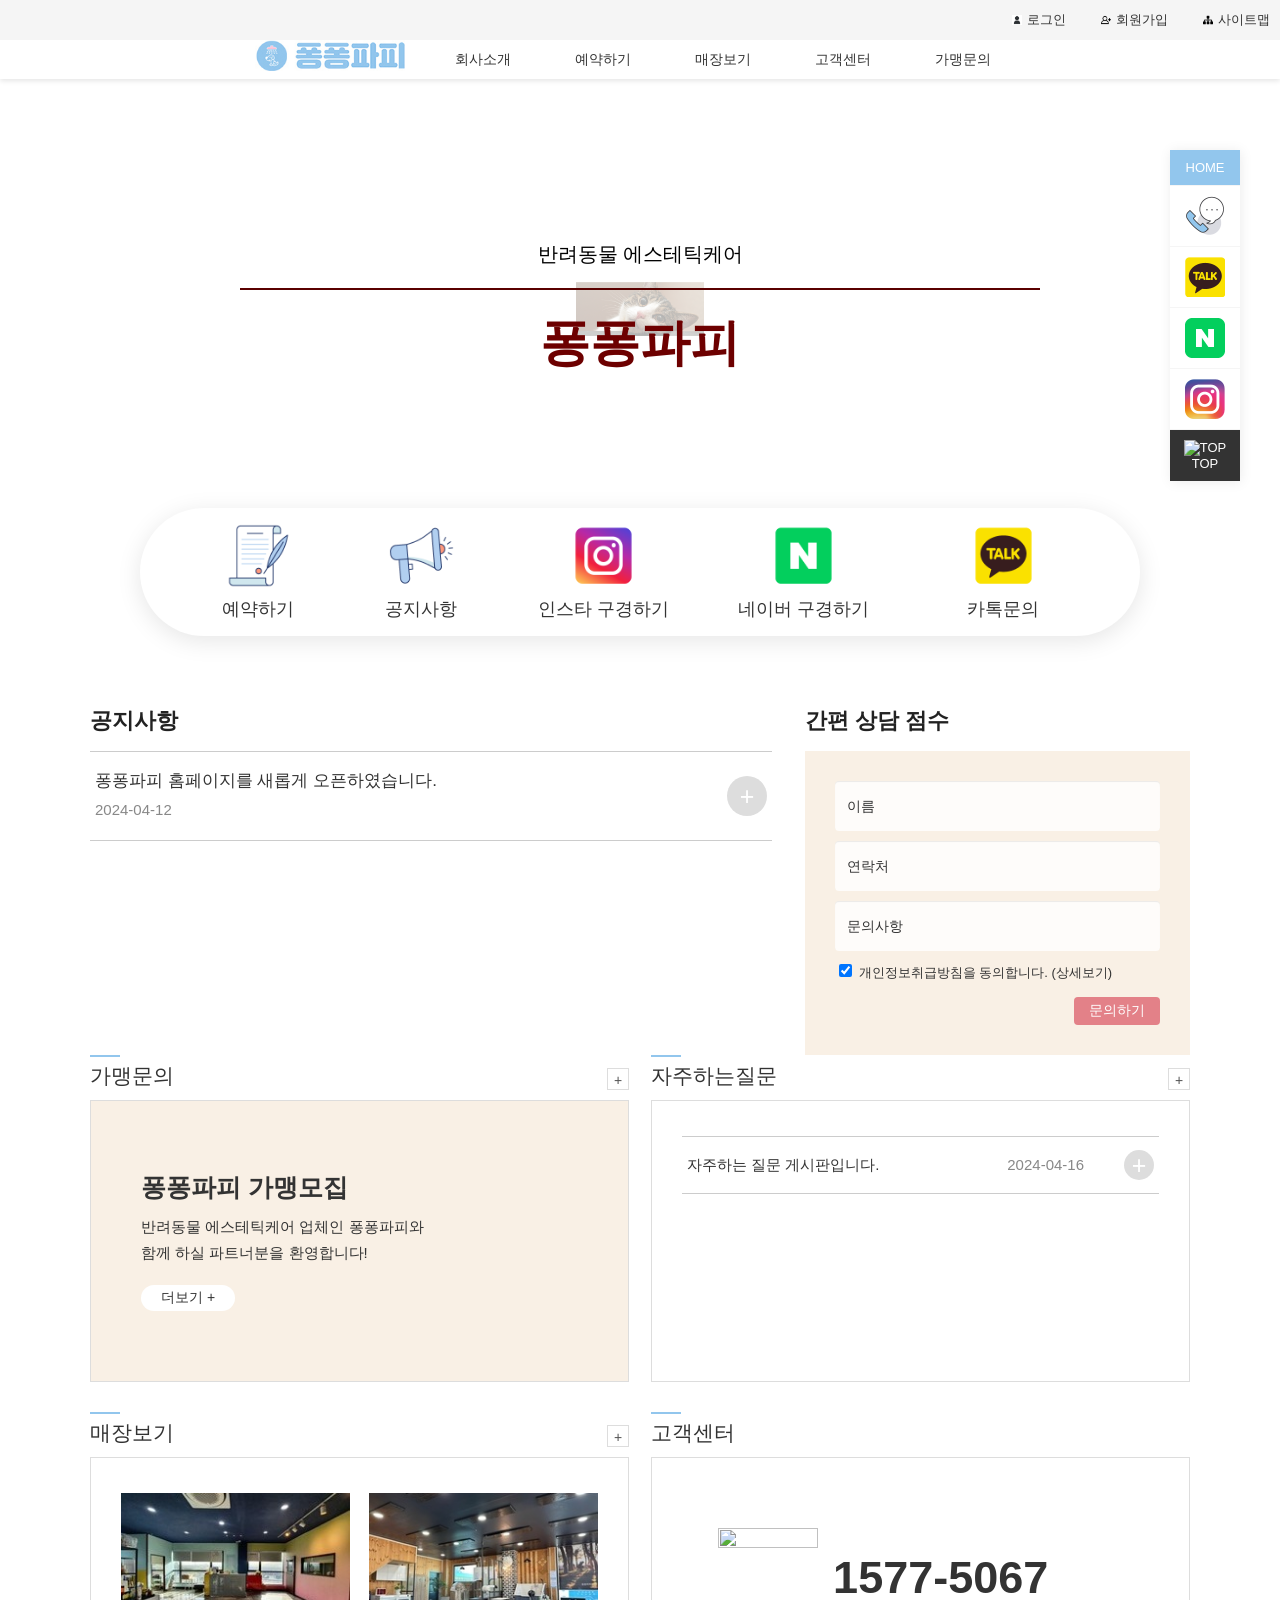
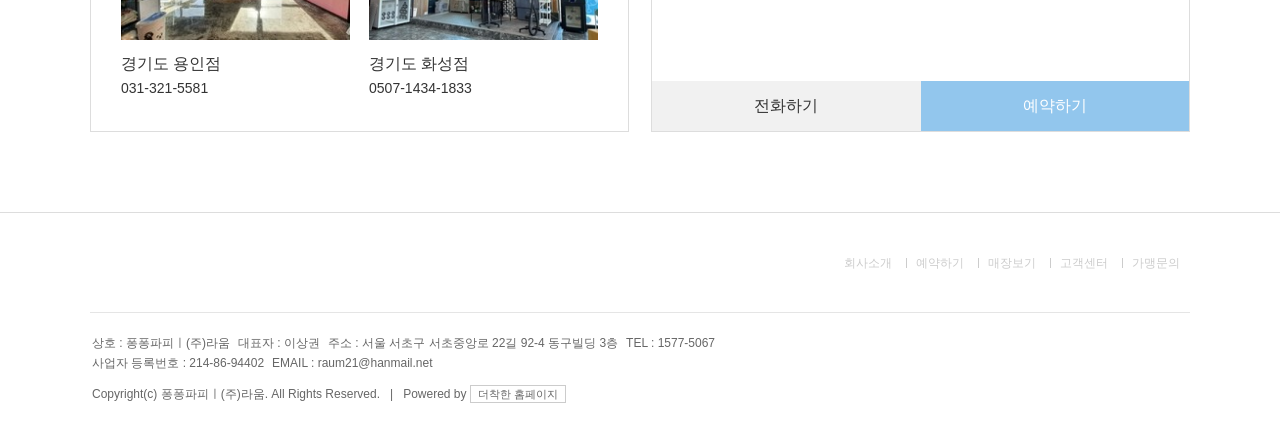
==== commit b4e715c6: "w w" ====
--- a/index.html
+++ b/index.html
@@ -201,19 +201,19 @@
             <div id="usermgr">
                 <a href="#" class="topnavsub" id="logoutBtn" data-target="logout-section" style="display:none" alt="로그아웃">
                     <span id="userNickname"></span> 님
-                    <img src="/MyHomePage/MyHomePage/images/logout.png" width="10px" height="10px">
+                    <img src="./MyHomePage/images/logout.png" width="10px" height="10px">
                     로그아웃
                 </a>
                 <a href="#" class="topnavsub" id="loginBtn" data-target="login-section" alt="로그인">
-                    <img src="/MyHomePage/MyHomePage/images/login.png" width="10px" height="10px">
+                    <img src="./MyHomePage/images/login.png" width="10px" height="10px">
                     로그인
                 </a>
                 <a href="#" class="topnavsub" id="joinBtn" data-target="join-section" alt="회원가입" onclick="showTerms()">
-                    <img src="/MyHomePage/MyHomePage/images/join.png" width="10px" height="10px">
+                    <img src="./MyHomePage/images/join.png" width="10px" height="10px">
                     회원가입
                 </a>
                 <a href="#" class="topnavsub" id="sitemapBtn" data-target="sitemap-section" alt="사이트맵">
-                    <img src="/MyHomePage/MyHomePage/images/sitemap.png" width="10px" height="10px">
+                    <img src="./MyHomePage/images/sitemap.png" width="10px" height="10px">
                     사이트맵
                 </a>
             </div>
@@ -222,7 +222,7 @@
         <div id="header_bottom">
             <div class="logo">
                 <h1><a href="">
-                    <img src="MyHomePage/MyHomePage/images/ro-go17138561891.jpg" alt="">
+                    <img src="./MyHomePage/images/ro-go17138561891.jpg" alt="">
                 </a></h1>
             </div>
             
@@ -410,10 +410,10 @@
             </script>
             <div id="phone-menu">
                 <a href="javascript:;" class="icon-menu toggleGnb on" alt="모바일 메뉴버튼">
-                    <img src="/MyHomePage/MyHomePage/images/menu1.png">
+                    <img src="./MyHomePage/images/menu1.png">
                 </a>
                 <a href="javascript:alert('전화연결은 스마트폰에서만 가능합니다.');" class="icon-phone m_tel dis_mobile_tablet">
-                    <img src="/MyHomePage/MyHomePage/images/phone.png">
+                    <img src="./MyHomePage/images/phone.png">
                 </a>
             </div>
             
@@ -582,10 +582,10 @@
             });
         </script>
         <div class="image-container">
-            <img src="/MyHomePage/MyHomePage/images/m31713249627.jpg.jpg" class="pc_img active" alt="Image 1">
-            <img src="/MyHomePage/MyHomePage/images/m11713249466.jpg.jpg" class="pc_img" alt="Image 2">
-            <img src="/MyHomePage/MyHomePage/images/m21713249514.jpg.jpg" class="pc_img" alt="Image 3">
-            <img src="/MyHomePage/MyHomePage/images/m51713508840.jpg" class="pc_img" alt="Image 4">
+            <img src="./MyHomePage/images/m31713249627.jpg.jpg" class="pc_img active" alt="Image 1">
+            <img src="./MyHomePage/images/m11713249466.jpg.jpg" class="pc_img" alt="Image 2">
+            <img src="./MyHomePage/images/m21713249514.jpg.jpg" class="pc_img" alt="Image 3">
+            <img src="./MyHomePage/images/m51713508840.jpg" class="pc_img" alt="Image 4">
             <div class="caption">
                 <style>
                     .caption {
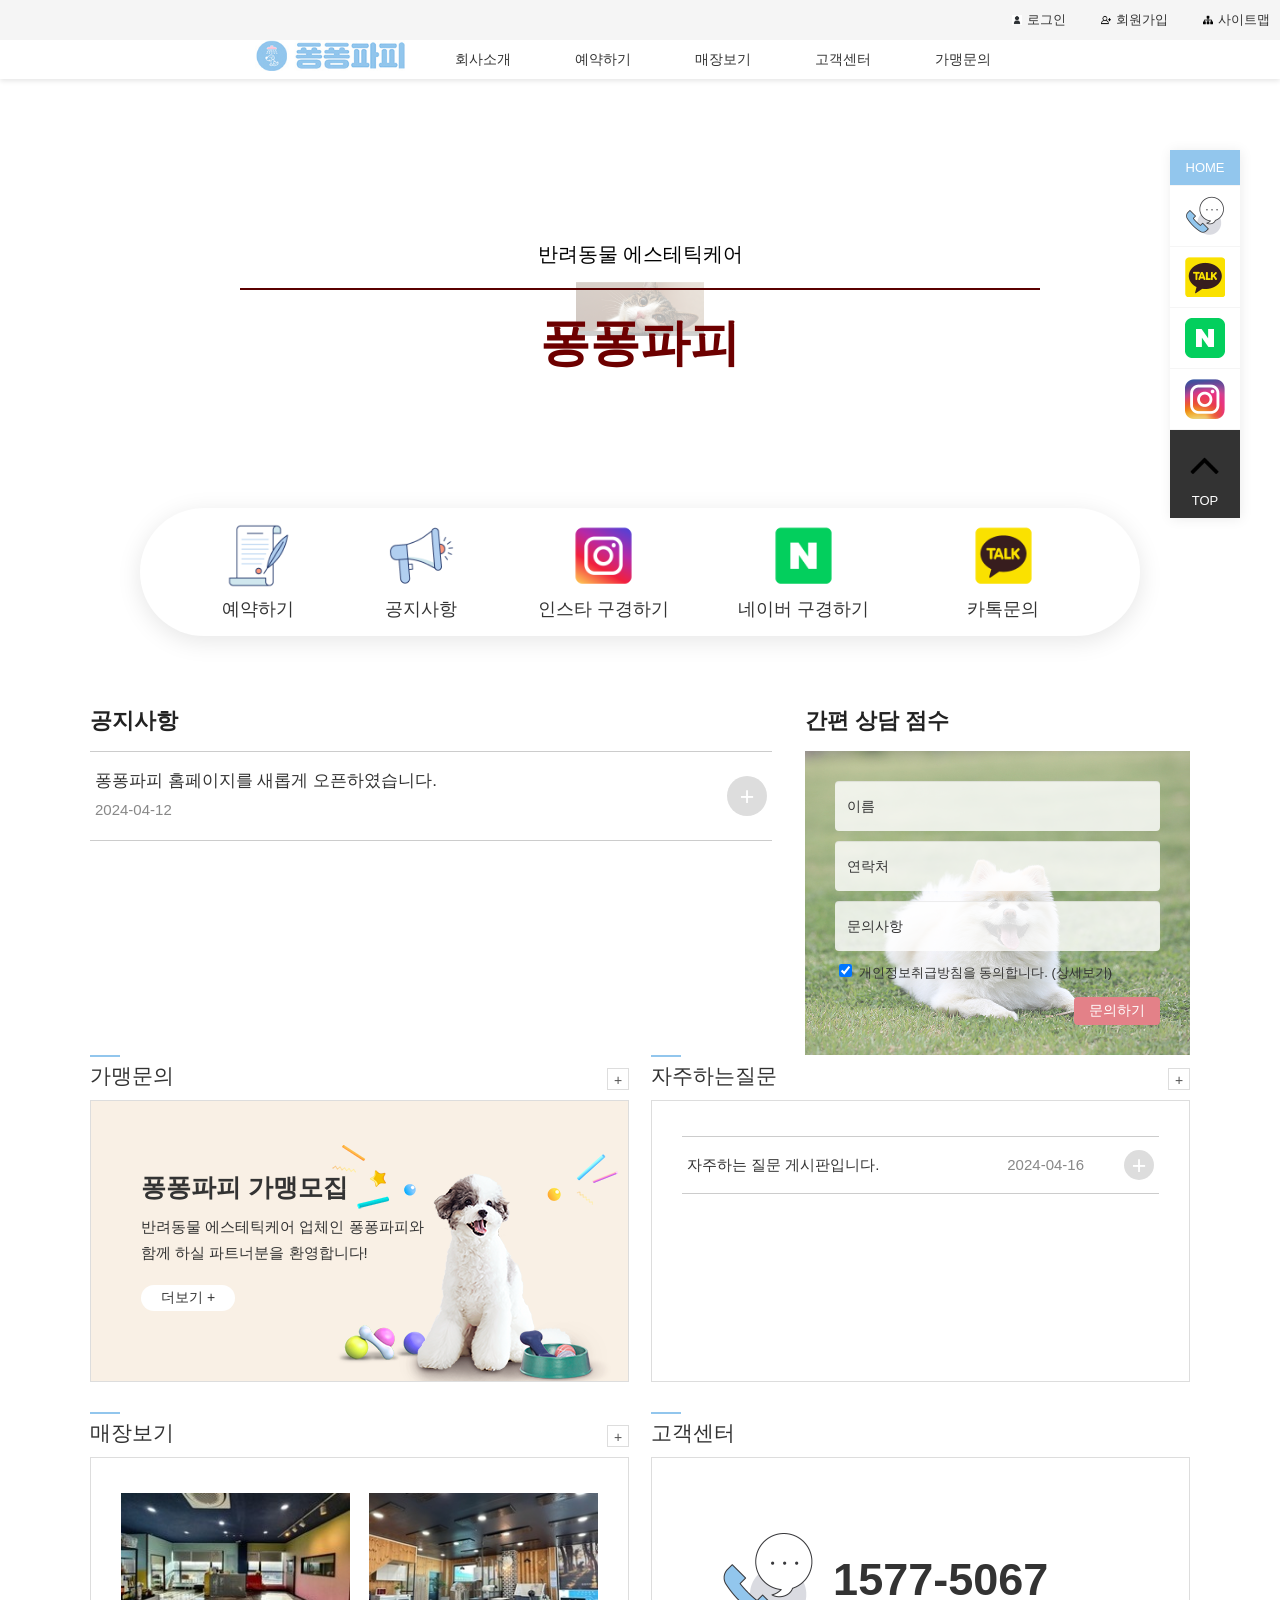
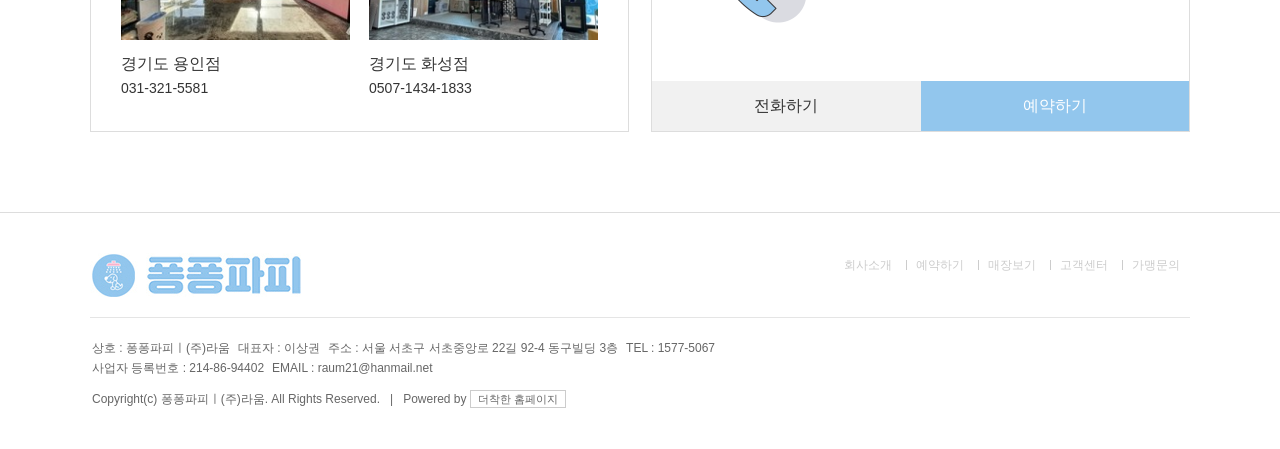
==== commit 63a5d5ff: "e e" ====
--- a/index.html
+++ b/index.html
@@ -628,7 +628,7 @@
                 .sub_visual_wrap_sub_title {position:relative;width:100%}
                 .sub_visual_wrap_sub_title .sub_top_img_wrap {overflow:hidden;position:relative}
                 .sub_visual_wrap_sub_title .sub_top_img_wrap img {visibility:hidden;max-width:none;height:150px;vertical-align:top}
-                .sub_visual_wrap_sub_title .sub_top_img_wrap .sub_top_img {position:absolute;top:0;right:0;bottom:0;left:0;background:url('/MyHomePage/MyHomePage/images/m51713508840.jpg') no-repeat center;background-size:cover;transform:scale(1.1);transition:all 4s ease;}
+                .sub_visual_wrap_sub_title .sub_top_img_wrap .sub_top_img {position:absolute;top:0;right:0;bottom:0;left:0;background:url('./MyHomePage/images/m51713508840.jpg') no-repeat center;background-size:cover;transform:scale(1.1);transition:all 4s ease;}
                 .sub_visual_wrap_sub_title .sub_top_cont_wrap {position:absolute;top:0;right:0;left:0;bottom:0;padding:0}
                 .sub_visual_wrap_sub_title .sub_top_cont_wrap .sub_top_cont {display:table;width:100%;max-width:1300px;height:100%;margin:0 auto;}
                 .sub_visual_wrap_sub_title .sub_top_cont_wrap .sub_top_cont .top_text_inner {display:table-cell;padding:15px 20px;vertical-align:middle;}
@@ -678,7 +678,7 @@
             </style>
             <div class="sub_visual_wrap_sub_title">
                 <div class="sub_top_img_wrap">
-                <img src="/MyHomePage/MyHomePage/images/m51713508840.jpg" alt="">
+                <img src="./MyHomePage/images/m51713508840.jpg" alt="">
                 <div class="sub_top_img" style="transform: scale(1);"></div>
                 </div>
                 <div class="sub_top_cont_wrap">
@@ -897,7 +897,7 @@
                     .sub_visual_wrap_sub_title {position:relative;width:100%}
                     .sub_visual_wrap_sub_title .sub_top_img_wrap {overflow:hidden;position:relative}
                     .sub_visual_wrap_sub_title .sub_top_img_wrap img {visibility:hidden;max-width:none;height:150px;vertical-align:top}
-                    .sub_visual_wrap_sub_title .sub_top_img_wrap .sub_top_img001 {position:absolute;top:0;right:0;bottom:0;left:0;background:url('/MyHomePage/MyHomePage/images/m11713249466.jpg.jpg') no-repeat center;background-size:cover;transform:scale(1.1);transition:all 4s ease;}
+                    .sub_visual_wrap_sub_title .sub_top_img_wrap .sub_top_img001 {position:absolute;top:0;right:0;bottom:0;left:0;background:url('./MyHomePage/images/m11713249466.jpg.jpg') no-repeat center;background-size:cover;transform:scale(1.1);transition:all 4s ease;}
                     .sub_visual_wrap_sub_title .sub_top_cont_wrap {position:absolute;top:0;right:0;left:0;bottom:0;padding:0}
                     .sub_visual_wrap_sub_title .sub_top_cont_wrap .sub_top_cont {display:table;width:100%;max-width:1300px;height:100%;margin:0 auto;}
                     .sub_visual_wrap_sub_title .sub_top_cont_wrap .sub_top_cont .top_text_inner {display:table-cell;padding:15px 20px;vertical-align:middle;}
@@ -914,7 +914,7 @@
                 </style>
                 <div class="sub_visual_wrap_sub_title">
                     <div class="sub_top_img_wrap">
-                        <img src="/MyHomePage/MyHomePage/images/m11713249466.jpg.jpg" alt="">
+                        <img src="./MyHomePage/images/m11713249466.jpg.jpg" alt="">
                         <div class="sub_top_img001" style="transform: scale(1);"></div>
                     </div>
                     <div class="sub_top_cont_wrap">
@@ -1403,7 +1403,7 @@
                     .sub_visual_wrap_sub_title {position:relative;width:100%}
                     .sub_visual_wrap_sub_title .sub_top_img_wrap {overflow:hidden;position:relative}
                     .sub_visual_wrap_sub_title .sub_top_img_wrap img {visibility:hidden;max-width:none;height:150px;vertical-align:top}
-                    .sub_visual_wrap_sub_title .sub_top_img_wrap .sub_top_img001 {position:absolute;top:0;right:0;bottom:0;left:0;background:url('/MyHomePage/MyHomePage/images/m11713249466.jpg.jpg') no-repeat center;background-size:cover;transform:scale(1.1);transition:all 4s ease;}
+                    .sub_visual_wrap_sub_title .sub_top_img_wrap .sub_top_img001 {position:absolute;top:0;right:0;bottom:0;left:0;background:url('./MyHomePage/images/m11713249466.jpg.jpg') no-repeat center;background-size:cover;transform:scale(1.1);transition:all 4s ease;}
                     .sub_visual_wrap_sub_title .sub_top_cont_wrap {position:absolute;top:0;right:0;left:0;bottom:0;padding:0}
                     .sub_visual_wrap_sub_title .sub_top_cont_wrap .sub_top_cont {display:table;width:100%;max-width:1300px;height:100%;margin:0 auto;}
                     .sub_visual_wrap_sub_title .sub_top_cont_wrap .sub_top_cont .top_text_inner {display:table-cell;padding:15px 20px;vertical-align:middle;}
@@ -1420,7 +1420,7 @@
                 </style>
                 <div class="sub_visual_wrap_sub_title">
                     <div class="sub_top_img_wrap">
-                        <img src="/MyHomePage/MyHomePage/images/m11713249466.jpg.jpg" alt="">
+                        <img src="./MyHomePage/images/m11713249466.jpg.jpg" alt="">
                         <div class="sub_top_img001" style="transform: scale(1);"></div>
                     </div>
                     <div class="sub_top_cont_wrap">
@@ -3634,7 +3634,7 @@
                     .sub_visual_wrap_sub_title {position:relative;width:100%}
                     .sub_visual_wrap_sub_title .sub_top_img_wrap {overflow:hidden;position:relative}
                     .sub_visual_wrap_sub_title .sub_top_img_wrap img {visibility:hidden;max-width:none;height:150px;vertical-align:top}
-                    .sub_visual_wrap_sub_title .sub_top_img_wrap .sub_top_img001 {position:absolute;top:0;right:0;bottom:0;left:0;background:url('/MyHomePage/MyHomePage/images/m11713249466.jpg.jpg') no-repeat center;background-size:cover;transform:scale(1.1);transition:all 4s ease;}
+                    .sub_visual_wrap_sub_title .sub_top_img_wrap .sub_top_img001 {position:absolute;top:0;right:0;bottom:0;left:0;background:url('./MyHomePage/images/m11713249466.jpg.jpg') no-repeat center;background-size:cover;transform:scale(1.1);transition:all 4s ease;}
                     .sub_visual_wrap_sub_title .sub_top_cont_wrap {position:absolute;top:0;right:0;left:0;bottom:0;padding:0}
                     .sub_visual_wrap_sub_title .sub_top_cont_wrap .sub_top_cont {display:table;width:100%;max-width:1300px;height:100%;margin:0 auto;}
                     .sub_visual_wrap_sub_title .sub_top_cont_wrap .sub_top_cont .top_text_inner {display:table-cell;padding:15px 20px;vertical-align:middle;}
@@ -3651,7 +3651,7 @@
                 </style>
                 <div class="sub_visual_wrap_sub_title">
                     <div class="sub_top_img_wrap" style="display: block;">
-                        <img src="/MyHomePage/MyHomePage/images/m11713249466.jpg.jpg" alt="">
+                        <img src="./MyHomePage/images/m11713249466.jpg.jpg" alt="">
                         <div class="sub_top_img001" style="transform: scale(1);"></div>
                     </div>
                     <div class="sub_top_cont_wrap">
@@ -3751,7 +3751,7 @@
             .sub_visual_wrap_sub_title {position:relative;width:100%}
             .sub_visual_wrap_sub_title .sub_top_img_wrap {overflow:hidden;position:relative}
             .sub_visual_wrap_sub_title .sub_top_img_wrap img {visibility:hidden;max-width:none;height:150px;vertical-align:top}
-            .sub_visual_wrap_sub_title .sub_top_img_wrap .sub_top_img002 {position:absolute;top:0;right:0;bottom:0;left:0;background:url('/MyHomePage/MyHomePage/images/m21713249514.jpg.jpg') no-repeat center;background-size:cover;transform:scale(1.1);transition:all 4s ease;}
+            .sub_visual_wrap_sub_title .sub_top_img_wrap .sub_top_img002 {position:absolute;top:0;right:0;bottom:0;left:0;background:url('./MyHomePage/images/m21713249514.jpg.jpg') no-repeat center;background-size:cover;transform:scale(1.1);transition:all 4s ease;}
             .sub_visual_wrap_sub_title .sub_top_cont_wrap {position:absolute;top:0;right:0;left:0;bottom:0;padding:0}
             .sub_visual_wrap_sub_title .sub_top_cont_wrap .sub_top_cont {display:table;width:100%;max-width:1300px;height:100%;margin:0 auto;}
             .sub_visual_wrap_sub_title .sub_top_cont_wrap .sub_top_cont .top_text_inner {display:table-cell;padding:15px 20px;vertical-align:middle;}
@@ -3768,7 +3768,7 @@
             </style>
             <div class="sub_visual_wrap_sub_title">
                 <div class="sub_top_img_wrap" >
-                    <img src="/MyHomePage/MyHomePage/images/m21713249514.jpg.jpg" alt="">
+                    <img src="./MyHomePage/images/m21713249514.jpg.jpg" alt="">
                     <div class="sub_top_img002" style="transform: scale(1);"></div>
                 </div>
                 <div class="sub_top_cont_wrap">
@@ -4000,7 +4000,7 @@
                 .sub_visual_wrap_sub_title {position:relative;}
                 .sub_visual_wrap_sub_title .sub_top_img_wrap {overflow:hidden;position:relative}
                 .sub_visual_wrap_sub_title .sub_top_img_wrap img {visibility:hidden;max-width:none;height:150px;vertical-align:top}
-                .sub_visual_wrap_sub_title .sub_top_img_wrap .sub_top_img01 {position:absolute;top:0;right:0;bottom:0;left:0;background:url('/MyHomePage/MyHomePage/images/subtop1713250651.jpg') no-repeat bottom;background-size:cover;}
+                .sub_visual_wrap_sub_title .sub_top_img_wrap .sub_top_img01 {position:absolute;top:0;right:0;bottom:0;left:0;background:url('./MyHomePage/images/subtop1713250651.jpg') no-repeat bottom;background-size:cover;}
                 .sub_visual_wrap_sub_title .sub_top_cont_wrap {position:absolute;top:0;right:0;left:0;bottom:0;padding:0}
                 .sub_visual_wrap_sub_title .sub_top_cont_wrap .sub_top_cont {display:table;width:100%;max-width:768px;height:100%;margin:0 auto;}
                 .sub_visual_wrap_sub_title .sub_top_cont_wrap .sub_top_cont .top_text_inner {display:table-cell;padding:15px 20px;vertical-align:middle;}
@@ -4018,7 +4018,7 @@
             </style>
             <div class="sub_visual_wrap_sub_title">
                 <div class="sub_top_img_wrap">
-                    <img src="/MyHomePage/MyHomePage/images/subtop1713250651.jpg" alt="">
+                    <img src="./MyHomePage/images/subtop1713250651.jpg" alt="">
                     <div class="sub_top_img01" style="transform: scale(1);"></div>
                 </div>
                 <div class="sub_top_cont_wrap">
@@ -4125,7 +4125,7 @@
                 <p> <span>SINCE 2017년,<br> 반려동물들이 행복해졌으면 좋겠다는<br> 마음으로 운영을 시작했습니다.</span></p>
                 <div id="page1" class="bg1">
                     <ul>
-                        <li><div><img src="/MyHomePage/MyHomePage/images/sub1_1_img1.jpg"></div></li>
+                        <li><div><img src="./MyHomePage/images/sub1_1_img1.jpg"></div></li>
                         <li>
                             <div>
                                 <h2>토탈 반려동물 에스테틱케어 그룹을 꿈꿉니다.</h2>
@@ -4206,7 +4206,7 @@
                 .sub_visual_wrap_sub_title {position:relative;}
                 .sub_visual_wrap_sub_title .sub_top_img_wrap {overflow:hidden;position:relative}
                 .sub_visual_wrap_sub_title .sub_top_img_wrap img {visibility:hidden;max-width:none;height:150px;vertical-align:top}
-                .sub_visual_wrap_sub_title .sub_top_img_wrap .sub_top_img1 {position:absolute;top:0;right:0;bottom:0;left:0;background:url('/MyHomePage/MyHomePage/images/subtop1713751156.jpg') no-repeat bottom;background-size:cover;}
+                .sub_visual_wrap_sub_title .sub_top_img_wrap .sub_top_img1 {position:absolute;top:0;right:0;bottom:0;left:0;background:url('./MyHomePage/images/subtop1713751156.jpg') no-repeat bottom;background-size:cover;}
                 .sub_visual_wrap_sub_title .sub_top_cont_wrap {position:absolute;top:0;right:0;left:0;bottom:0;padding:0}
                 .sub_visual_wrap_sub_title .sub_top_cont_wrap .sub_top_cont {display:table;width:100%;max-width:768px;height:100%;margin:0 auto;}
                 .sub_visual_wrap_sub_title .sub_top_cont_wrap .sub_top_cont .top_text_inner {display:table-cell;padding:15px 20px;vertical-align:middle;}
@@ -4224,7 +4224,7 @@
             </style>
             <div class="sub_visual_wrap_sub_title">
                 <div class="sub_top_img_wrap">
-                    <img src="/MyHomePage/MyHomePage/images/subtop1713751156.jpg" alt="">
+                    <img src="./MyHomePage/images/subtop1713751156.jpg" alt="">
                     <div class="sub_top_img1" style="transform: scale(1);"></div>
                 </div>
                 <div class="sub_top_cont_wrap">
@@ -4542,7 +4542,7 @@
                 .sub_visual_wrap_sub_title {position:relative;}
                 .sub_visual_wrap_sub_title .sub_top_img_wrap {overflow:hidden;position:relative}
                 .sub_visual_wrap_sub_title .sub_top_img_wrap img {visibility:hidden;max-width:none;height:150px;vertical-align:top}
-                .sub_visual_wrap_sub_title .sub_top_img_wrap .sub_top_img1 {position:absolute;top:0;right:0;bottom:0;left:0;background:url('/MyHomePage/MyHomePage/images/subtop1713751156.jpg') no-repeat bottom;background-size:cover;}
+                .sub_visual_wrap_sub_title .sub_top_img_wrap .sub_top_img1 {position:absolute;top:0;right:0;bottom:0;left:0;background:url('./MyHomePage/images/subtop1713751156.jpg') no-repeat bottom;background-size:cover;}
                 .sub_visual_wrap_sub_title .sub_top_cont_wrap {position:absolute;top:0;right:0;left:0;bottom:0;padding:0}
                 .sub_visual_wrap_sub_title .sub_top_cont_wrap .sub_top_cont {display:table;width:100%;max-width:768px;height:100%;margin:0 auto;}
                 .sub_visual_wrap_sub_title .sub_top_cont_wrap .sub_top_cont .top_text_inner {display:table-cell;padding:15px 20px;vertical-align:middle;}
@@ -4560,7 +4560,7 @@
             </style>
             <div class="sub_visual_wrap_sub_title">
                 <div class="sub_top_img_wrap">
-                    <img src="/MyHomePage/MyHomePage/images/subtop1713751156.jpg" alt="">
+                    <img src="./MyHomePage/images/subtop1713751156.jpg" alt="">
                     <div class="sub_top_img1" style="transform: scale(1);"></div>
                 </div>
                 <div class="sub_top_cont_wrap">
@@ -4838,7 +4838,7 @@
                 .sub_visual_wrap_sub_title {position:relative;}
                 .sub_visual_wrap_sub_title .sub_top_img_wrap {overflow:hidden;position:relative}
                 .sub_visual_wrap_sub_title .sub_top_img_wrap img {visibility:hidden;max-width:none;height:150px;vertical-align:top}
-                .sub_visual_wrap_sub_title .sub_top_img_wrap .sub_top_img03 {position:absolute;top:0;right:0;bottom:0;left:0;background:url('/MyHomePage/MyHomePage/images/subtop21713751146.jpg') no-repeat bottom;background-size:cover;}
+                .sub_visual_wrap_sub_title .sub_top_img_wrap .sub_top_img03 {position:absolute;top:0;right:0;bottom:0;left:0;background:url('./MyHomePage/images/subtop21713751146.jpg') no-repeat bottom;background-size:cover;}
                 .sub_visual_wrap_sub_title .sub_top_cont_wrap {position:absolute;top:0;right:0;left:0;bottom:0;padding:0}
                 .sub_visual_wrap_sub_title .sub_top_cont_wrap .sub_top_cont {display:table;width:100%;max-width:768px;height:100%;margin:0 auto;}
                 .sub_visual_wrap_sub_title .sub_top_cont_wrap .sub_top_cont .top_text_inner {display:table-cell;padding:15px 20px;vertical-align:middle;}
@@ -4856,7 +4856,7 @@
             </style>
             <div class="sub_visual_wrap_sub_title">
                 <div class="sub_top_img_wrap">
-                    <img src="/MyHomePage/MyHomePage/images/subtop21713751146.jpg" alt="">
+                    <img src="./MyHomePage/images/subtop21713751146.jpg" alt="">
                     <div class="sub_top_img03" style="transform: scale(1);"></div>
                 </div>
                 <div class="sub_top_cont_wrap">
@@ -4947,7 +4947,7 @@
                     <div class="nationalMapWrap">
                         <div class="nationalMap">
                             <input id="areaName" type="hidden" value="">
-                            <img id="mapImg" src="/MyHomePage/MyHomePage/images/img_default14380589311679983339111.gif" usemap="#locationMap">
+                            <img id="mapImg" src="./MyHomePage/images/img_default14380589311679983339111.gif" usemap="#locationMap">
                             <map id="locationMap" name="locationMap">
                                 <area shape="poly" alt="서울" tabindex="-1">
                                 <area shape="poly" alt="인천" tabindex="-1">
@@ -5000,7 +5000,7 @@
                                     <option value="제주도">제주도</option>
                                 </select>
                                 <input type="text" name="key2" placeholder="지점명으로 검색">
-                                <input type="image" src="/MyHomePage/MyHomePage/images/bg_button.gif" border="0">
+                                <input type="image" src="./MyHomePage/images/bg_button.gif" border="0">
                                 </form>
                             </div>
                             <!-- //search -->
@@ -5029,14 +5029,14 @@
                                             <span class="st_mybd_m_show"> 지역 :경기도</span>
                                             <span class="st_mybd_m_show">지점명 : 용인점</span>
                                             <span class="st_mybd_m_show">연락처 : 031-321-5581 <a href="#" style="position:relative; top:-2px;">
-                                                <img src="/MyHomePage/MyHomePage/images/bg_icon.gif" border="0"></a>
+                                                <img src="./MyHomePage/images/bg_icon.gif" border="0"></a>
                                             </span>
                                             <span class="st_mybd_m_show">주소 : 경기도 용인시 처인구 포곡읍 백옥대로1922번길 7 2층 퐁퐁파피</span>
                                         </td>
                                         <td>용인점</td>
                                         <td>경기도 용인시 처인구 포곡읍 백옥대로1922번길 7 2층 퐁퐁파피</td>
                                         <td>031-321-5581</td>
-                                        <td><a href="#"><img src="/MyHomePage/MyHomePage/images/bg_icon.gif" border="0"></a></td>
+                                        <td><a href="#"><img src="./MyHomePage/images/bg_icon.gif" border="0"></a></td>
                                     </tr>
                                     <tr>
                                         <td>경기도</td>
@@ -5044,7 +5044,7 @@
                                             <span class="st_mybd_m_show"> 지역 :경기도</span>
                                             <span class="st_mybd_m_show">지점명 : 화성점</span>
                                             <span class="st_mybd_m_show">연락처 : 0507-1434-1833 <a href="javascript:popup_window('/shop_contents/myboard_read.htm?load_type=&amp;page_idx=0&amp;tag_on=&amp;h_search_c=0&amp;h_search_v=&amp;me_popup=&amp;myboard_code=store&amp;page_limit=10&amp;idx=497836&amp;page=1&amp;category_idx=&amp;me_popup=1',520,560)" style="position:relative; top:-2px;">
-                                                <img src="/MyHomePage/MyHomePage/images/bg_icon.gif" border="0"></a>
+                                                <img src="./MyHomePage/images/bg_icon.gif" border="0"></a>
                                             </span>
                                             <span class="st_mybd_m_show">주소 : 경기도 화성시 우정읍 조암동로36번길 21</span>
                                         </td>
@@ -5052,7 +5052,7 @@
                                         <td>경기도 화성시 우정읍 조암동로36번길 21</td>
                                         <td>0507-1434-1833</td>
                                         <td><a href="/shop_contents/myboard_read.htm?load_type=&amp;page_idx=0&amp;tag_on=&amp;h_search_c=0&amp;h_search_v=&amp;me_popup=&amp;myboard_code=store&amp;page_limit=10&amp;idx=497836&amp;page=1&amp;category_idx=">
-                                            <img src="/MyHomePage/MyHomePage/images/bg_icon.gif" border="0"></a>
+                                            <img src="./MyHomePage/images/bg_icon.gif" border="0"></a>
                                         </td>
                                     </tr>
                                 </tbody>
@@ -5172,7 +5172,7 @@
                     .sub_visual_wrap_sub_title {position:relative;}
                     .sub_visual_wrap_sub_title .sub_top_img_wrap {overflow:hidden;position:relative}
                     .sub_visual_wrap_sub_title .sub_top_img_wrap img {visibility:hidden;max-width:none;height:150px;vertical-align:top}
-                    .sub_visual_wrap_sub_title .sub_top_img_wrap .sub_top_img {position:absolute;top:0;right:0;bottom:0;left:0;background:url('/MyHomePage/MyHomePage/images/subtop31713751137.jpg') no-repeat bottom;background-size:cover;}
+                    .sub_visual_wrap_sub_title .sub_top_img_wrap .sub_top_img {position:absolute;top:0;right:0;bottom:0;left:0;background:url('./MyHomePage/images/subtop31713751137.jpg') no-repeat bottom;background-size:cover;}
                     .sub_visual_wrap_sub_title .sub_top_cont_wrap {position:absolute;top:0;right:0;left:0;bottom:0;padding:0}
                     .sub_visual_wrap_sub_title .sub_top_cont_wrap .sub_top_cont {display:table;width:100%;max-width:768px;height:100%;margin:0 auto;}
                     .sub_visual_wrap_sub_title .sub_top_cont_wrap .sub_top_cont .top_text_inner {display:table-cell;padding:15px 20px;vertical-align:middle;}
@@ -5190,7 +5190,7 @@
                 </style>
                 <div class="sub_visual_wrap_sub_title">
                     <div class="sub_top_img_wrap">
-                        <img src="/MyHomePage/MyHomePage/images/subtop31713751137.jpg" alt="">
+                        <img src="./MyHomePage/images/subtop31713751137.jpg" alt="">
                         <div class="sub_top_img" style="transform: scale(1);"></div>
                     </div>
                     <div class="sub_top_cont_wrap">
@@ -5399,7 +5399,7 @@
                     .sub_visual_wrap_sub_title {position:relative;}
                     .sub_visual_wrap_sub_title .sub_top_img_wrap {overflow:hidden;position:relative}
                     .sub_visual_wrap_sub_title .sub_top_img_wrap img {visibility:hidden;max-width:none;height:150px;vertical-align:top}
-                    .sub_visual_wrap_sub_title .sub_top_img_wrap .sub_top_img {position:absolute;top:0;right:0;bottom:0;left:0;background:url('/MyHomePage/MyHomePage/images/subtop31713751137.jpg') no-repeat bottom;background-size:cover;}
+                    .sub_visual_wrap_sub_title .sub_top_img_wrap .sub_top_img {position:absolute;top:0;right:0;bottom:0;left:0;background:url('./MyHomePage/images/subtop31713751137.jpg') no-repeat bottom;background-size:cover;}
                     .sub_visual_wrap_sub_title .sub_top_cont_wrap {position:absolute;top:0;right:0;left:0;bottom:0;padding:0}
                     .sub_visual_wrap_sub_title .sub_top_cont_wrap .sub_top_cont {display:table;width:100%;max-width:768px;height:100%;margin:0 auto;}
                     .sub_visual_wrap_sub_title .sub_top_cont_wrap .sub_top_cont .top_text_inner {display:table-cell;padding:15px 20px;vertical-align:middle;}
@@ -5417,7 +5417,7 @@
                 </style>
                 <div class="sub_visual_wrap_sub_title">
                     <div class="sub_top_img_wrap">
-                        <img src="/MyHomePage/MyHomePage/images/subtop31713751137.jpg" alt="">
+                        <img src="./MyHomePage/images/subtop31713751137.jpg" alt="">
                         <div class="sub_top_img" style="transform: scale(1);"></div>
                     </div>
                     <div class="sub_top_cont_wrap">
@@ -5735,7 +5735,7 @@
                     .sub_visual_wrap_sub_title {position:relative;}
                     .sub_visual_wrap_sub_title .sub_top_img_wrap {overflow:hidden;position:relative}
                     .sub_visual_wrap_sub_title .sub_top_img_wrap img {visibility:hidden;max-width:none;height:150px;vertical-align:top}
-                    .sub_visual_wrap_sub_title .sub_top_img_wrap .sub_top_img {position:absolute;top:0;right:0;bottom:0;left:0;background:url('/MyHomePage/MyHomePage/images/subtop31713751137.jpg') no-repeat bottom;background-size:cover;}
+                    .sub_visual_wrap_sub_title .sub_top_img_wrap .sub_top_img {position:absolute;top:0;right:0;bottom:0;left:0;background:url('./MyHomePage/images/subtop31713751137.jpg') no-repeat bottom;background-size:cover;}
                     .sub_visual_wrap_sub_title .sub_top_cont_wrap {position:absolute;top:0;right:0;left:0;bottom:0;padding:0}
                     .sub_visual_wrap_sub_title .sub_top_cont_wrap .sub_top_cont {display:table;width:100%;max-width:768px;height:100%;margin:0 auto;}
                     .sub_visual_wrap_sub_title .sub_top_cont_wrap .sub_top_cont .top_text_inner {display:table-cell;padding:15px 20px;vertical-align:middle;}
@@ -5753,7 +5753,7 @@
                 </style>
                 <div class="sub_visual_wrap_sub_title">
                     <div class="sub_top_img_wrap">
-                        <img src="/MyHomePage/MyHomePage/images/subtop31713751137.jpg" alt="">
+                        <img src="./MyHomePage/images/subtop31713751137.jpg" alt="">
                         <div class="sub_top_img" style="transform: scale(1);"></div>
                     </div>
                     <div class="sub_top_cont_wrap">
@@ -5897,7 +5897,7 @@
                                     <li class="col4 first">
                                         <a href="#">
                                             <p class="thum">
-                                                <img src="/MyHomePage/MyHomePage/images/1.jpg" alt="미용사진">
+                                                <img src="./MyHomePage/images/1.jpg" alt="미용사진">
                                             </p>
                                             <p class="subject">미용사진</p>
                                         </a>
@@ -5905,7 +5905,7 @@
                                     <li class="col4">
                                         <a href="#">
                                             <p class="thum">
-                                                <img src="/MyHomePage/MyHomePage/images/2.jpg" alt="미용사진">
+                                                <img src="./MyHomePage/images/2.jpg" alt="미용사진">
                                             </p>
                                             <p class="subject">미용사진 </p>
                                         </a>
@@ -5913,7 +5913,7 @@
                                     <li class="col4">
                                         <a href="#">
                                             <p class="thum">
-                                                <img src="/MyHomePage/MyHomePage/images/3.jpg" alt="미용사진">
+                                                <img src="./MyHomePage/images/3.jpg" alt="미용사진">
                                             </p>
                                             <p class="subject">미용사진</p>
                                         </a>
@@ -5921,7 +5921,7 @@
                                     <li class="col4">
                                         <a href="#">
                                             <p class="thum">
-                                                <img src="/MyHomePage/MyHomePage/images/4.jpg" alt="미용사진">
+                                                <img src="./MyHomePage/images/4.jpg" alt="미용사진">
                                             </p>
                                             <p class="subject">미용사진</p>
                                         </a>
@@ -5990,7 +5990,7 @@
                     .sub_visual_wrap_sub_title {position:relative;}
                     .sub_visual_wrap_sub_title .sub_top_img_wrap {overflow:hidden;position:relative}
                     .sub_visual_wrap_sub_title .sub_top_img_wrap img {visibility:hidden;max-width:none;height:150px;vertical-align:top}
-                    .sub_visual_wrap_sub_title .sub_top_img_wrap .sub_top_img {position:absolute;top:0;right:0;bottom:0;left:0;background:url('/MyHomePage/MyHomePage/images/subtop31713751137.jpg') no-repeat bottom;background-size:cover;}
+                    .sub_visual_wrap_sub_title .sub_top_img_wrap .sub_top_img {position:absolute;top:0;right:0;bottom:0;left:0;background:url('./MyHomePage/images/subtop31713751137.jpg') no-repeat bottom;background-size:cover;}
                     .sub_visual_wrap_sub_title .sub_top_cont_wrap {position:absolute;top:0;right:0;left:0;bottom:0;padding:0}
                     .sub_visual_wrap_sub_title .sub_top_cont_wrap .sub_top_cont {display:table;width:100%;max-width:768px;height:100%;margin:0 auto;}
                     .sub_visual_wrap_sub_title .sub_top_cont_wrap .sub_top_cont .top_text_inner {display:table-cell;padding:15px 20px;vertical-align:middle;}
@@ -6008,7 +6008,7 @@
                 </style>
                 <div class="sub_visual_wrap_sub_title">
                     <div class="sub_top_img_wrap">
-                        <img src="/MyHomePage/MyHomePage/images/subtop31713751137.jpg" alt="">
+                        <img src="./MyHomePage/images/subtop31713751137.jpg" alt="">
                         <div class="sub_top_img" style="transform: scale(1);"></div>
                     </div>
                     <div class="sub_top_cont_wrap">
@@ -6236,7 +6236,7 @@
                 .sub_visual_wrap_sub_title {position:relative;}
                 .sub_visual_wrap_sub_title .sub_top_img_wrap {overflow:hidden;position:relative}
                 .sub_visual_wrap_sub_title .sub_top_img_wrap img {visibility:hidden;max-width:none;height:150px;vertical-align:top}
-                .sub_visual_wrap_sub_title .sub_top_img_wrap .sub_top_img02 {position:absolute;top:0;right:0;bottom:0;left:0;background:url('/MyHomePage/MyHomePage/images/sutop31713753154.jpg') no-repeat bottom;background-size:cover;}
+                .sub_visual_wrap_sub_title .sub_top_img_wrap .sub_top_img02 {position:absolute;top:0;right:0;bottom:0;left:0;background:url('./MyHomePage/images/sutop31713753154.jpg') no-repeat bottom;background-size:cover;}
                 .sub_visual_wrap_sub_title .sub_top_cont_wrap {position:absolute;top:0;right:0;left:0;bottom:0;padding:0}
                 .sub_visual_wrap_sub_title .sub_top_cont_wrap .sub_top_cont {display:table;width:100%;max-width:768px;height:100%;margin:0 auto;}
                 .sub_visual_wrap_sub_title .sub_top_cont_wrap .sub_top_cont .top_text_inner {display:table-cell;padding:15px 20px;vertical-align:middle;}
@@ -6254,7 +6254,7 @@
             </style>
             <div class="sub_visual_wrap_sub_title">
                 <div class="sub_top_img_wrap">
-                    <img src="/MyHomePage/MyHomePage/images/sutop31713753154.jpg" alt="">
+                    <img src="./MyHomePage/images/sutop31713753154.jpg" alt="">
                     <div class="sub_top_img02" style="transform: scale(1);"></div>
                 </div>
                 <div class="sub_top_cont_wrap">
@@ -6423,7 +6423,7 @@
 
                         <div class="point">
                             <h2>
-                            <span><i class="fa-solid fa-paw"><img src="/MyHomePage/MyHomePage/images/fas_fa.png" style="width: 30px; height: auto;"></i> 기존 미용업체들과의 차별성</span>
+                            <span><i class="fa-solid fa-paw"><img src="./MyHomePage/images/fas_fa.png" style="width: 30px; height: auto;"></i> 기존 미용업체들과의 차별성</span>
                             </h2>
                             <h1>
                             <i class="top_left"></i>
@@ -6442,7 +6442,7 @@
                         <ul class="box1">
                         <li>
                             <strong>본사 지원 프로그램 </strong>
-                            <figure><img src="/MyHomePage/MyHomePage/images/sub2_1_img3.jpg"></figure>
+                            <figure><img src="./MyHomePage/images/sub2_1_img3.jpg"></figure>
                             <p>
                             <span>상권 조사 및 분석 지원</span>
                             <span>교육 및 운영 관련 메뉴얼 자료 제공</span>
@@ -6454,7 +6454,7 @@
                         
                         <li>
                             <strong>주요시설</strong>
-                            <figure><img src="/MyHomePage/MyHomePage/images/sub2_1_img2.jpg"></figure>
+                            <figure><img src="./MyHomePage/images/sub2_1_img2.jpg"></figure>
                             <p>
                             <span>인테리어 및 간판</span>
                             <span>미용 및 셀프목욕장비</span>
@@ -6465,7 +6465,7 @@
 
                         <li>
                             <strong>자격요건</strong>
-                            <figure><img src="/MyHomePage/MyHomePage/images/sub2_1_img1.jpg"></figure>
+                            <figure><img src="./MyHomePage/images/sub2_1_img1.jpg"></figure>
                             <p>
                             <span>2급 이상 애견미용 자격 보유자</span>
                             <span>반려동물을 사랑하는 분</span>
@@ -6477,7 +6477,7 @@
 
                     <div>
                         <h2>
-                            <span><i class="fa-solid fa-paw"><img src="/MyHomePage/MyHomePage/images/fas_fa.png" style="width: 30px; height: auto;"></i> 퐁퐁파피 창업</span>
+                            <span><i class="fa-solid fa-paw"><img src="./MyHomePage/images/fas_fa.png" style="width: 30px; height: auto;"></i> 퐁퐁파피 창업</span>
                         </h2>
                         <table>
                             <colgroup>
@@ -6555,88 +6555,88 @@
                         반려동물을 진심으로 사랑하고 퐁퐁파피와 함께 성장해나갈 전문가분만 모십니다!!<br>
                         혼자 오픈하면 멀리 가기 힘들지만 함께하면 가능합니다.
                         </p>
-                        <img src="/MyHomePage/MyHomePage/images/dog.png">
+                        <img src="./MyHomePage/images/dog.png">
                     </div>
 
                     <div class="bg2">
                         <h2>
-                        <span><i class="fa-solid fa-paw"><img src="/MyHomePage/MyHomePage/images/fas_fa.png" style="width: 30px; height: auto;"></i> 가맹절차</span>
+                        <span><i class="fa-solid fa-paw"><img src="./MyHomePage/images/fas_fa.png" style="width: 30px; height: auto;"></i> 가맹절차</span>
                         </h2>
                         <ul class="box2">
                         <li>
                             <div>
                             <div class="circle">
-                                <figure><center><img src="/MyHomePage/MyHomePage/images/icon1.png" width="70" height="70"></center></figure>
+                                <figure><center><img src="./MyHomePage/images/icon1.png" width="70" height="70"></center></figure>
                                 <p>
                                 가맹상담
                                 </p>
                             </div>
                             </div>
-                            <i class="fa-solid fa-angle-right"><img src="/MyHomePage/MyHomePage/images/arrow_right.png" style="width: 10px; height: auto;"></i>
+                            <i class="fa-solid fa-angle-right"><img src="./MyHomePage/images/arrow_right.png" style="width: 10px; height: auto;"></i>
                         </li>
                         <li>
                             <div>
                             <div class="circle">
-                                <figure><center><img src="/MyHomePage/MyHomePage/images/icon2.png" width="70" height="70"></center></figure>
+                                <figure><center><img src="./MyHomePage/images/icon2.png" width="70" height="70"></center></figure>
                                 <p>
                                 상권분석
                                 </p>
                             </div>
                             </div>
-                            <i class="fa-solid fa-angle-right"><img src="/MyHomePage/MyHomePage/images/arrow_right.png" style="width: 10px; height: auto;"></i>
+                            <i class="fa-solid fa-angle-right"><img src="./MyHomePage/images/arrow_right.png" style="width: 10px; height: auto;"></i>
                         </li>
                         <li>
                             <div>
                             <div class="circle">
-                                <figure><center><img src="/MyHomePage/MyHomePage/images/icon3.png" width="70" height="70"></center></figure>
+                                <figure><center><img src="./MyHomePage/images/icon3.png" width="70" height="70"></center></figure>
                                 <p>
                                 계약체결
                                 </p>
                             </div>
                             </div>
-                            <i class="fa-solid fa-angle-right"><img src="/MyHomePage/MyHomePage/images/arrow_right.png" style="width: 10px; height: auto;"></i>
+                            <i class="fa-solid fa-angle-right"><img src="./MyHomePage/images/arrow_right.png" style="width: 10px; height: auto;"></i>
                         </li>
 
                         <li>
                             <div>
                             <div class="circle">
-                                <figure><center><img src="/MyHomePage/MyHomePage/images/icon4.png" width="70" height="70"></center></figure>
+                                <figure><center><img src="./MyHomePage/images/icon4.png" width="70" height="70"></center></figure>
                                 <p>
                                 인테리어
                                 </p>
                             </div>
                             </div>
-                            <i class="fa-solid fa-angle-right"><img src="/MyHomePage/MyHomePage/images/arrow_right.png" style="width: 10px; height: auto;"></i>
+                            <i class="fa-solid fa-angle-right"><img src="./MyHomePage/images/arrow_right.png" style="width: 10px; height: auto;"></i>
                         </li>
 
                         <li>
                             <div>
                             <div class="circle">
-                                <figure><center><img src="/MyHomePage/MyHomePage/images/icon6.png" width="70" height="70"></center></figure>
+                                <figure><center><img src="./MyHomePage/images/icon6.png" width="70" height="70"></center></figure>
                                 <p>
                                 장비설치
                                 </p>
                             </div>
                             </div>
-                            <i class="fa-solid fa-angle-right"><img src="/MyHomePage/MyHomePage/images/arrow_right.png" style="width: 10px; height: auto;"></i>
+                            <i class="fa-solid fa-angle-right"><img src="./MyHomePage/images/arrow_right.png" style="width: 10px; height: auto;"></i>
                         </li>
 
                         <li>
                             <div>
                             <div class="circle">
-                                <figure><center><img src="/MyHomePage/MyHomePage/images/icon5.png" width="70" height="70"></center></figure>
+                                <figure><center><img src="./MyHomePage/images/icon5.png" width="70" height="70"></center></figure>
                                 <p>
                                 점주교육
                                 </p>
                             </div>
                             </div>
-                            <i class="fa-solid fa-angle-right"><img src="/MyHomePage/MyHomePage/images/arrow_right.png" style="width: 10px; height: auto;"></i>
+                            <i class="fa-solid fa-angle-right"><img src="./MyHomePage/images/arrow_right.png" style="width: 10px; height: auto;"></i>
                         </li>
 
                         <li>
                             <div>
                             <div class="circle">
-                                <figure><center><img src="/MyHomePage/MyHomePage/images/icon7.png" width="70" height="70"></center></figure>
+                                <figure><center><img src="./MyHomePage/images/icon7.png" width="70" height="70"></center></figure>
                                 <p>
                                 준공오픈
                                 </p>
@@ -6652,7 +6652,7 @@
                     </div>
                     <div>
                         <h2>
-                        <span><i class="fa-solid fa-paw"><img src="/MyHomePage/MyHomePage/images/fas_fa.png" style="width: 30px; height: auto;"></i>  가맹문의 하기</span>
+                        <span><i class="fa-solid fa-paw"><img src="./MyHomePage/images/fas_fa.png" style="width: 30px; height: auto;"></i>  가맹문의 하기</span>
                         </h2>
                     </div>
                     </div>
@@ -6938,7 +6938,7 @@
                     </a>
                 </li>
                 <li>
-                    <a href="/MyHomePage/MyHomePage/menu/insta.html" target="_blank">
+                    <a href="./MyHomePage/menu/insta.html" target="_blank">
                     <figure><center><img src="MyHomePage/images/micon3.png" width="65" height="65"></center></figure>
                     <h1>
                         인스타 구경하기
@@ -6946,7 +6946,7 @@
                     </a>
                 </li>
                 <li>
-                    <a href="/MyHomePage/MyHomePage/menu/naver.html" target="_blank">
+                    <a href="./MyHomePage/menu/naver.html" target="_blank">
                     <figure><center><img src="MyHomePage/images/micon4.png" width="65" height="65"></center></figure>
                     <h1>
                         네이버 구경하기
@@ -6955,7 +6955,7 @@
                 </li>
             
                 <li>
-                    <a href="/MyHomePage/MyHomePage/menu/kakao.html" target="_blank">
+                    <a href="./MyHomePage/menu/kakao.html" target="_blank">
                     <figure><center><img src="MyHomePage/images/micon5.png" width="65" height="65"></center></figure>
                     <h1>
                         카톡문의
@@ -6976,7 +6976,7 @@
         .mblock_style_06 > div > div.bg > .map > li > div.box{padding:30px;background:#fff;border:1px solid #ddd;}
         .mblock_style_06 > div > div.bg > .map > li:nth-child(1){margin-top:30px;order:2}
         .mblock_style_06 > div > div.bg > .map > li:nth-child(2){order:1}
-        .mblock_style_06 > div > div.bg > .map > li:nth-child(1) > div{background:#f9f0e5 url(/MyHomePage/MyHomePage/images/reg_img.jpg) no-repeat center;background-size:cover; border:none;}
+        .mblock_style_06 > div > div.bg > .map > li:nth-child(1) > div{background:#f9f0e5 url(./MyHomePage/images/reg_img.jpg) no-repeat center;background-size:cover; border:none;}
         .mblock_style_06 > div > div.bg .map li h2{color:#222;font-weight:600;font-size:19px;margin-bottom:15px;}
         .mblock_style_06 > div > div.bg .map li h2 span{color:#008886;margin-right:5px;}
         .mblock_style_06 > div > div.bg .map li p{font-family:'Montserrat', 'Noto Sans', NanumGothic, '나눔고딕', 'Open Sans', sans-serif;font-size:15px;word-break:keep-all;line-height:1.7em;}
@@ -7121,7 +7121,7 @@
             .mblock_06 > div > ul > li:nth-child(2) > h1{background:#fff}
             .mblock_06 > div > ul > li:nth-child(3) h1{background:#fff}
             .mblock_06 > div > ul > li:nth-child(3){background:#f9f0e5 }
-            .mblock_06 > div > ul > li:nth-child(3) div{background:url(/MyHomePage/MyHomePage/images/bg1.png) no-repeat right -50px bottom -20px;padding:30px 30px 70px 30px;background-size:auto 200px;}
+            .mblock_06 > div > ul > li:nth-child(3) div{background:url(./MyHomePage/images/bg1.png) no-repeat right -50px bottom -20px;padding:30px 30px 70px 30px;background-size:auto 200px;}
             .mblock_06 > div > ul > li:nth-child(3) div h2{font-size:25px;font-weight:600;}
             .mblock_06 > div > ul > li:nth-child(3) div h2 span{font-size:15px;display:block;font-weight:500;padding-top:10px;line-height:1.7em}
             .mblock_06 > div > ul > li:nth-child(3) div a{display:inline-block;font-size:14px;background:#fff;padding:4px 20px;border-radius:20px;margin-top:20px;font-weight:500;}
@@ -7152,7 +7152,7 @@
                 .mblock_06 > div > ul > li.cs > div{padding:70px 50px 20px 50px}
                 .mblock_06 > div > ul > li > div h3{text-align:center;font-size:45px;font-weight:600;text-align:left;}
                 .mblock_06 > div > ul > li > div h3 span{display:block;font-weight:400;font-size:15px;padding-top:10px;}
-                .mblock_06 > div > ul > li:nth-child(3) div{height:100%;background-size:auto auto;background:url(/MyHomePage/MyHomePage/images/bg1.png) no-repeat right 10px bottom -20px;}
+                .mblock_06 > div > ul > li:nth-child(3) div{height:100%;background-size:auto auto;background:url(./MyHomePage/images/bg1.png) no-repeat right 10px bottom -20px;}
                 .mblock_06 > div > ul > li.cs > div dl{display:flex;flex-wrap:wrap;justify-content:space-between;align-items:center}
                 .mblock_06 > div > ul > li.cs > div dl dt{width:30%;}
                 .mblock_06 > div > ul > li.cs > div dl dd{width:70%;}
@@ -7256,7 +7256,7 @@
                     <h1>고객센터</h1>
                     <div>
                     <dl>
-                        <dt><figure><center><img src="/MyHomePage/MyHomePage/images/call.png" width="100" height="100"></center></figure></dt>
+                        <dt><figure><center><img src="./MyHomePage/images/call.png" width="100" height="100"></center></figure></dt>
                         <dd>
                         <h3>1577-5067</h3>
                         </dd>
@@ -7301,7 +7301,7 @@
         <div class="footer_01">
             <div class="footer_info">
                 <dl>
-                    <dt><img src="/MyHomePage/MyHomePage/images/ro-go17138561891.jpg" style="vertical-align:middle;border:0;" alt="" title=""></dt>
+                    <dt><img src="./MyHomePage/images/ro-go17138561891.jpg" style="vertical-align:middle;border:0;" alt="" title=""></dt>
                 <dd>
         <style>
             .navi_foot {margin-bottom:20px;}
@@ -7394,25 +7394,25 @@
         
         
             <li class="sns">
-            <a href="/MyHomePage/MyHomePage/menu/kakao.html" target="_blank">
+            <a href="./MyHomePage/menu/kakao.html" target="_blank">
                 <figure><center><img src="MyHomePage/images/sns_icon05.png" width="40" height="40"></center></figure>
             </a>
             </li>
             <li class="sns">
-            <a href="/MyHomePage/MyHomePage/menu/naver.html" target="_blank">
+            <a href="./MyHomePage/menu/naver.html" target="_blank">
                 <figure><center><img src="MyHomePage/images/naver.png" width="40" height="40"></center></figure>
             </a>
             </li>
         
         
             <li class="sns">
-            <a href="/MyHomePage/MyHomePage/menu/insta.html" target="_blank">
+            <a href="./MyHomePage/menu/insta.html" target="_blank">
                 <figure><center><img src="MyHomePage/images/insta.png" width="40" height="40"></center></figure>
             </a>
             </li>
             <li>
             <a href="#header" id="gotop" class="on">
-                <img src="/MyHomePage/MyHomePage/images/top.png" style="width: 50px; height:50px;" alt="TOP">
+                <img src="./MyHomePage/images/top.png" style="width: 50px; height:50px;" alt="TOP">
                 <!-- <i class="fa-solid fa-angle-up" ></i> fa-solid fa-angle-up -->
                 TOP</a>
             </li>
